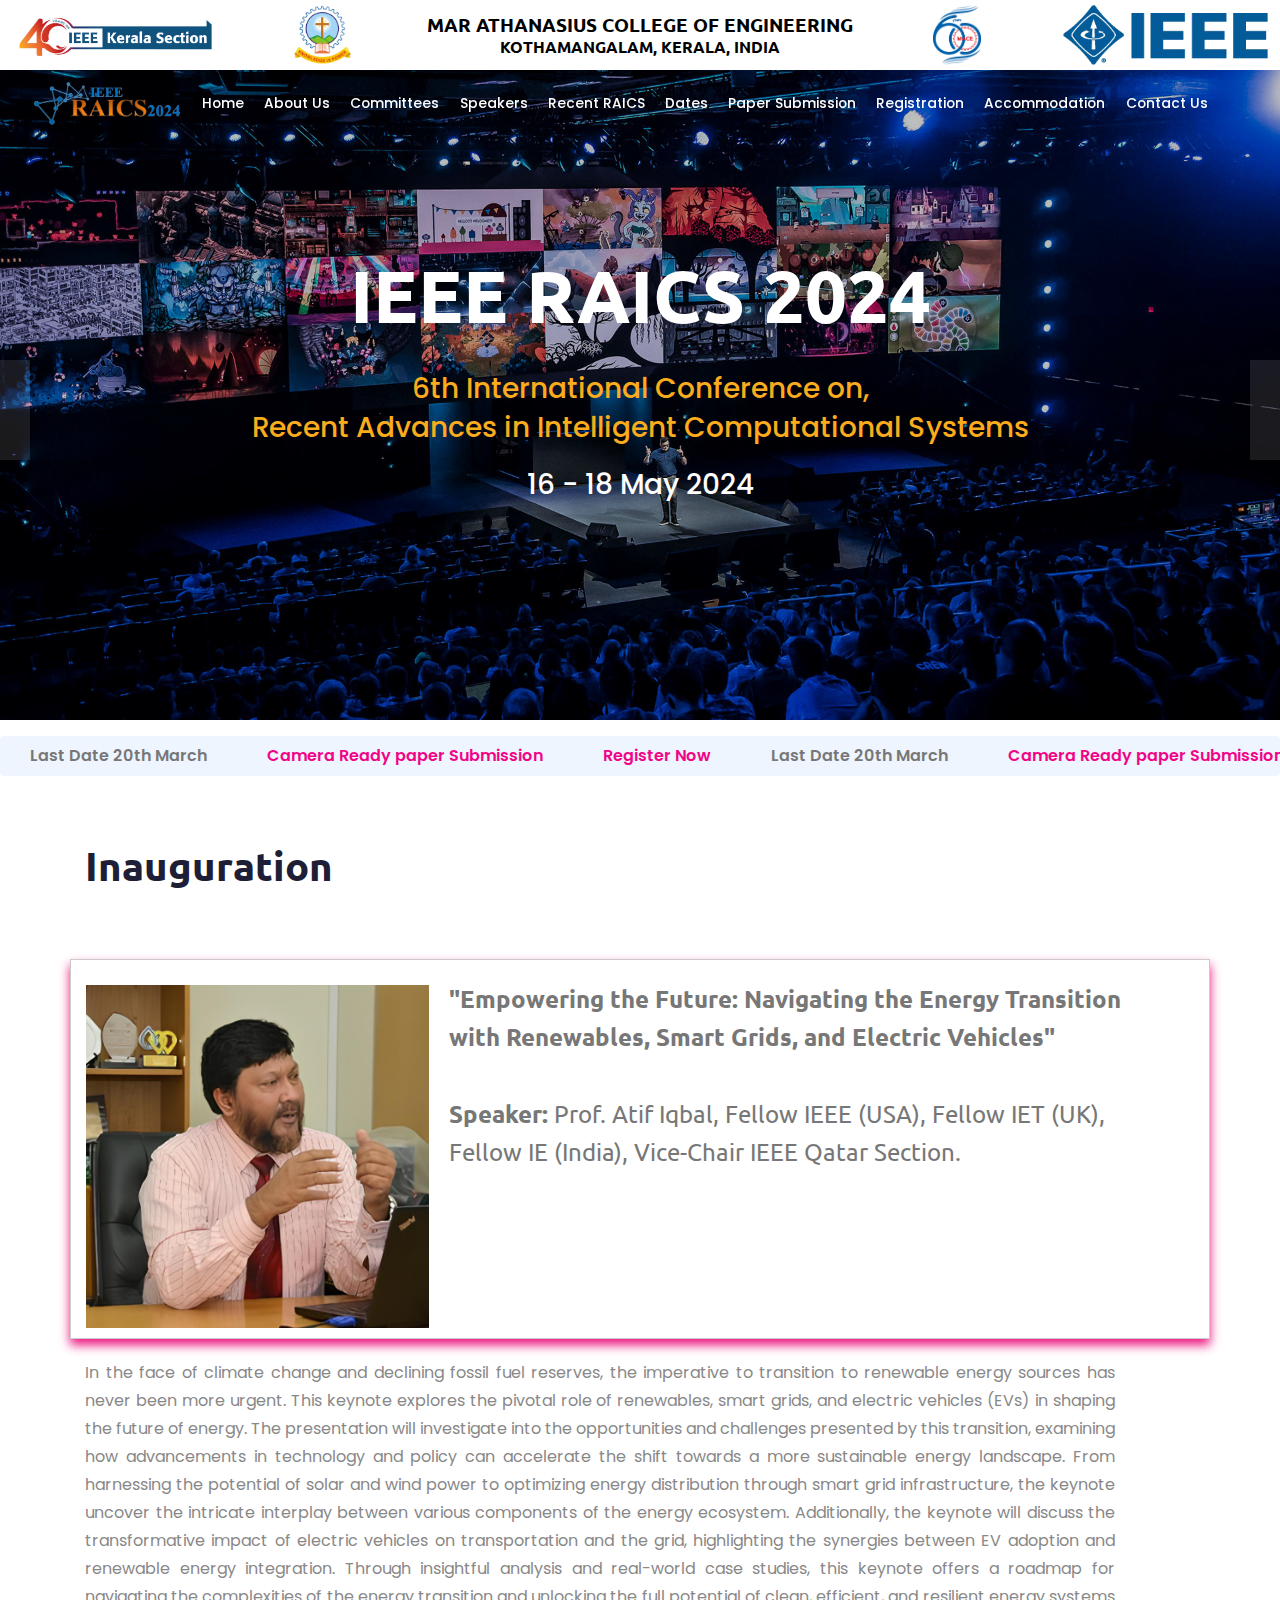
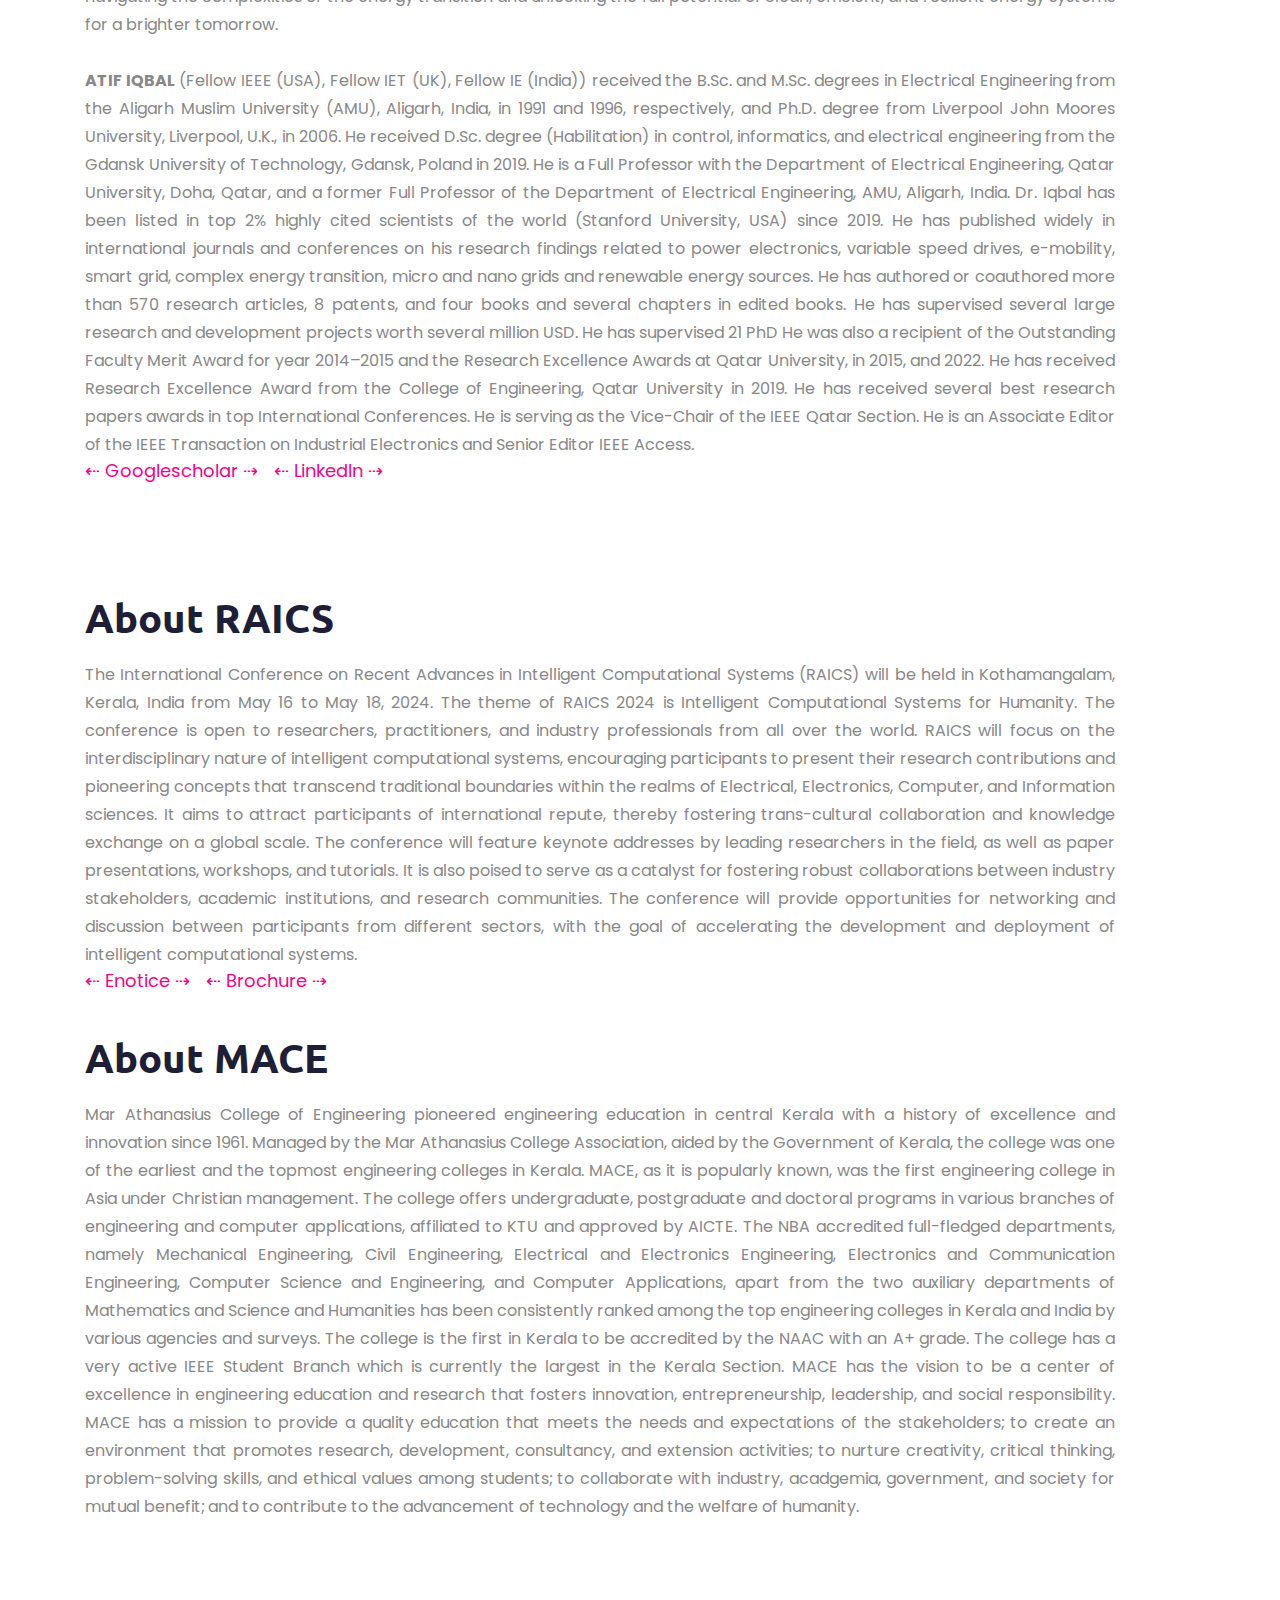
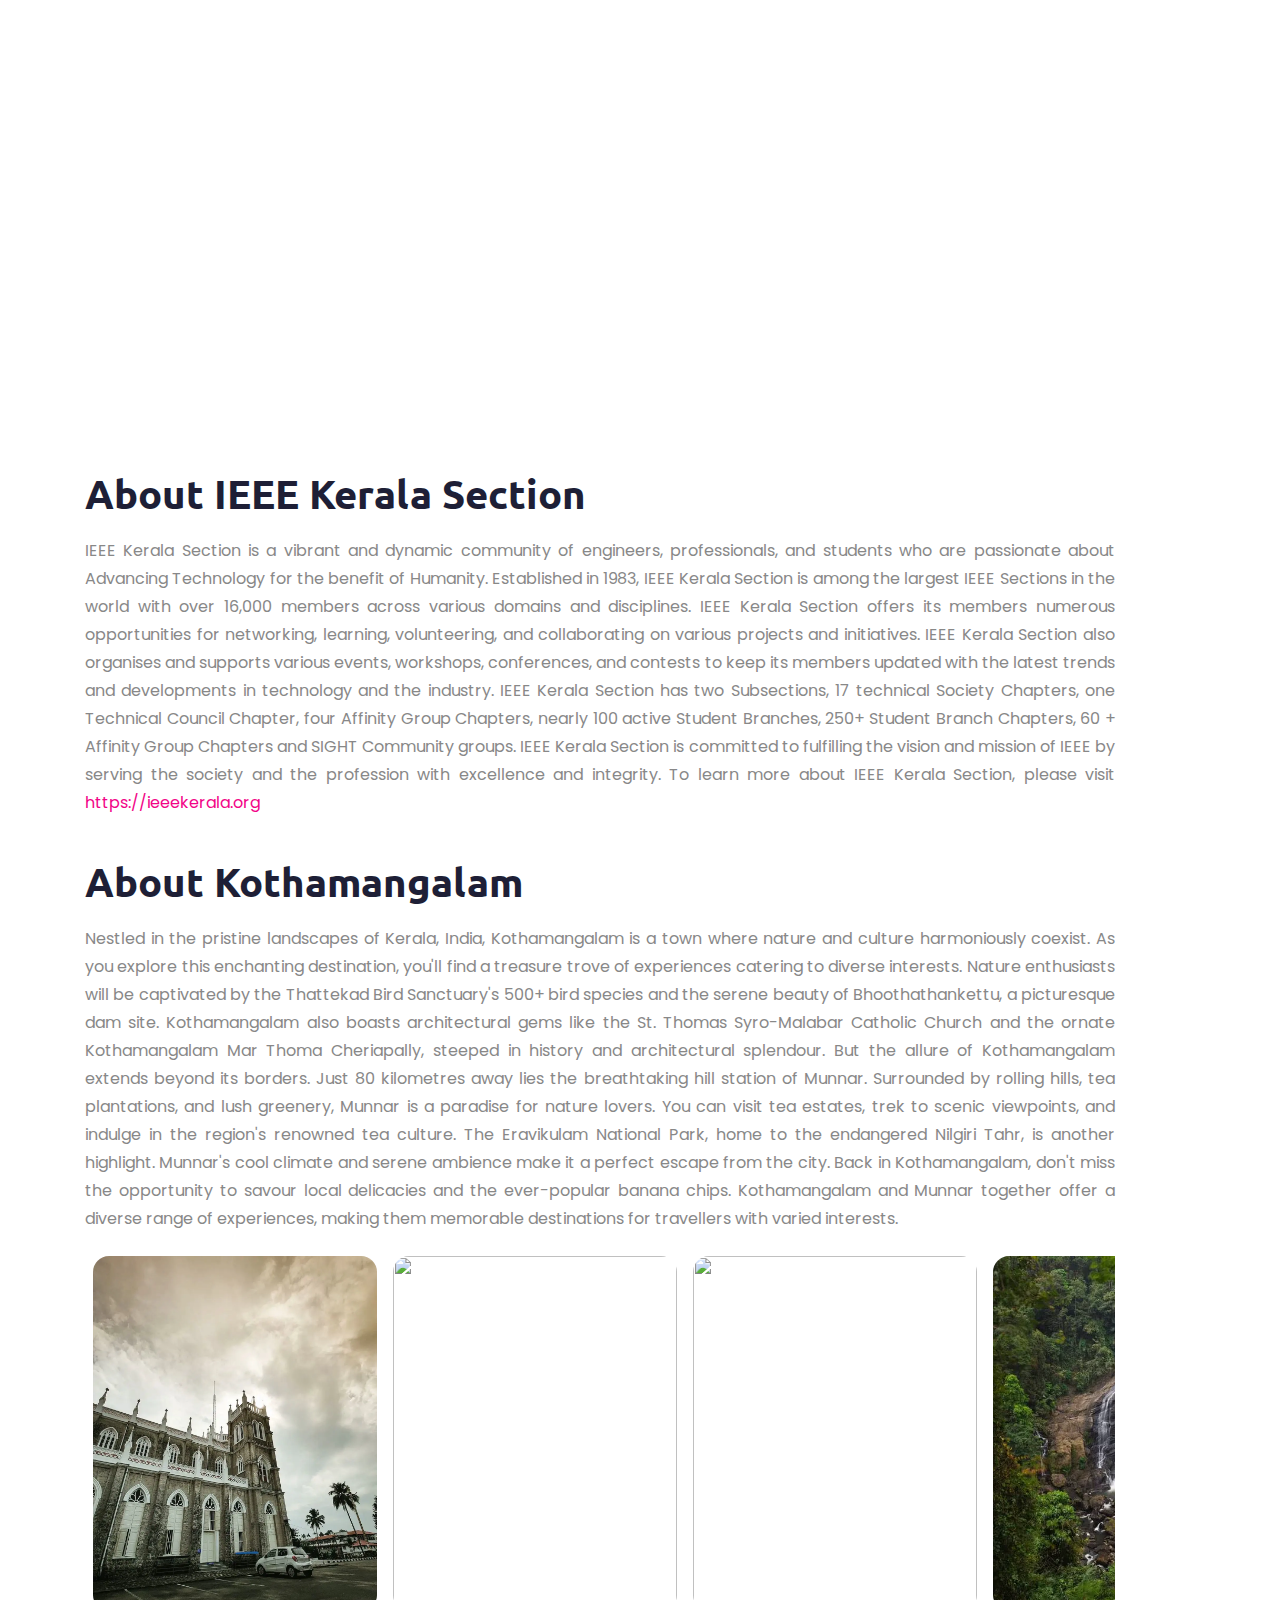
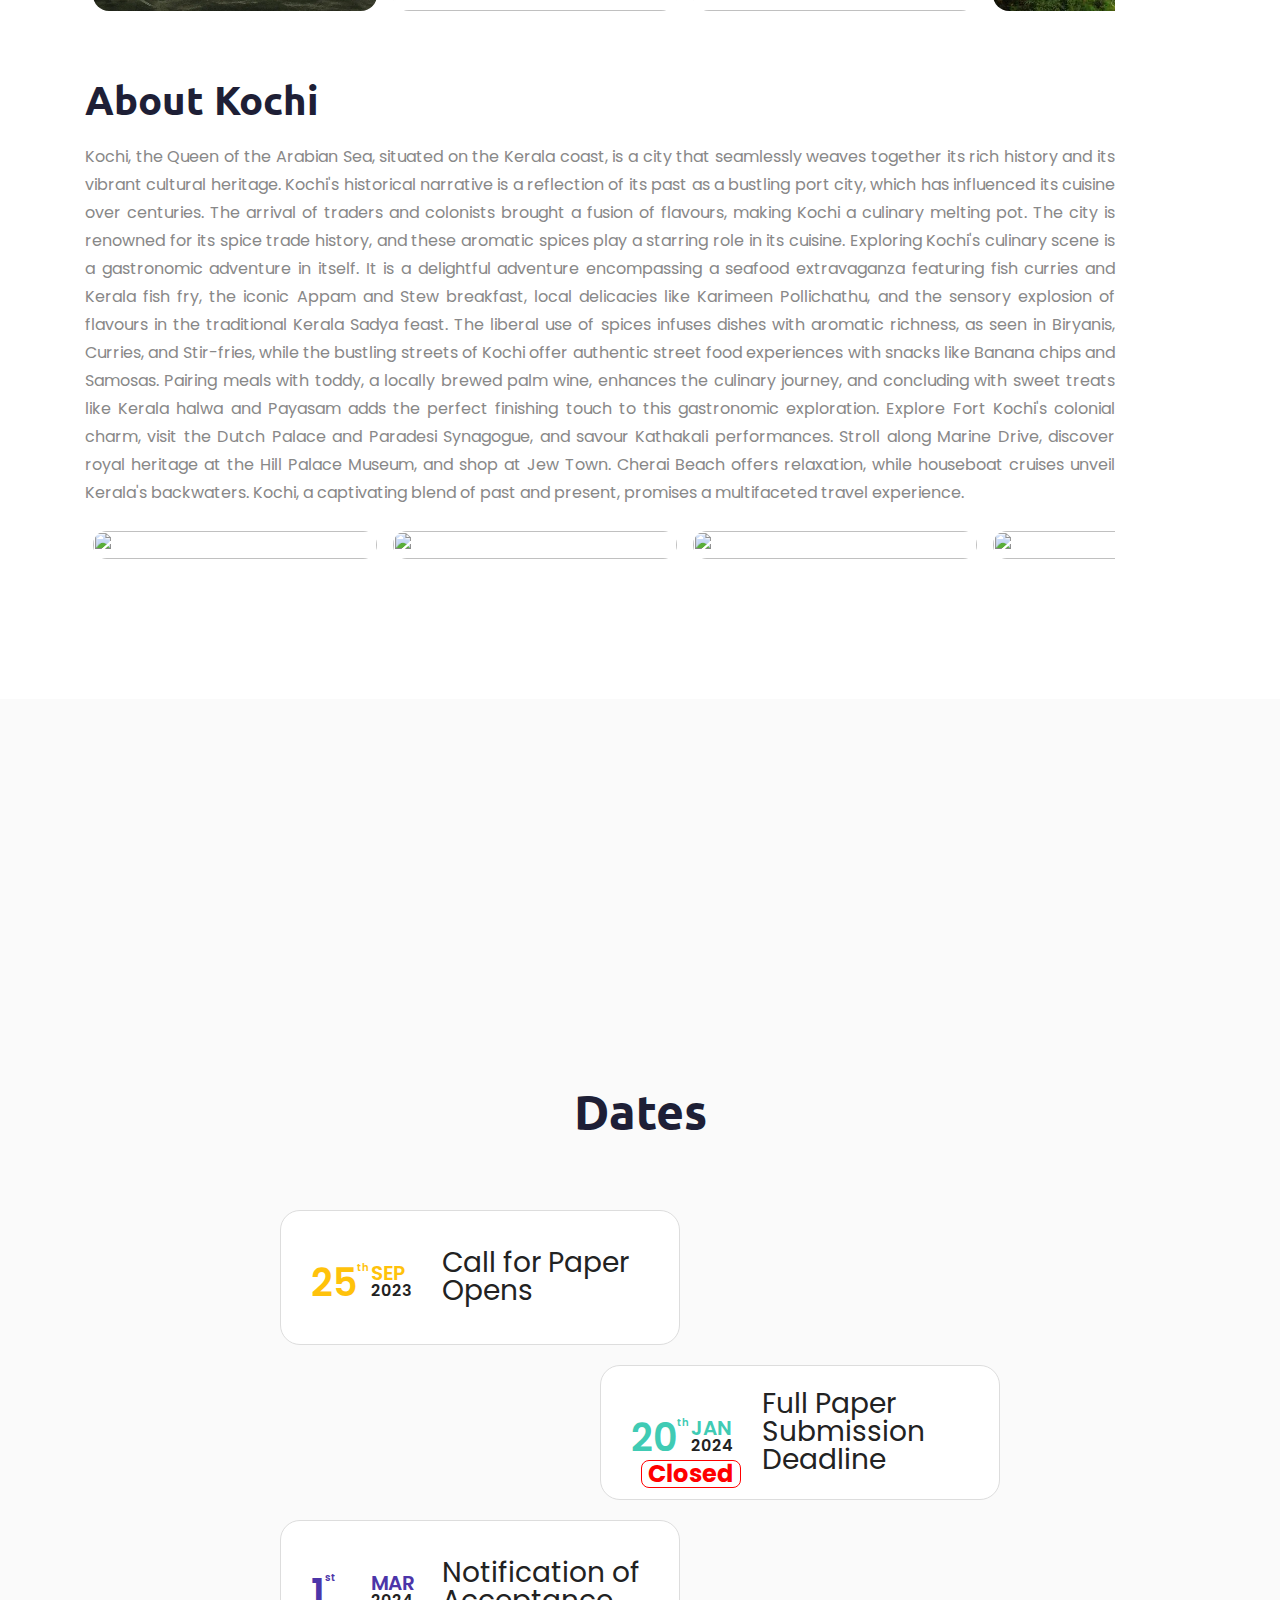
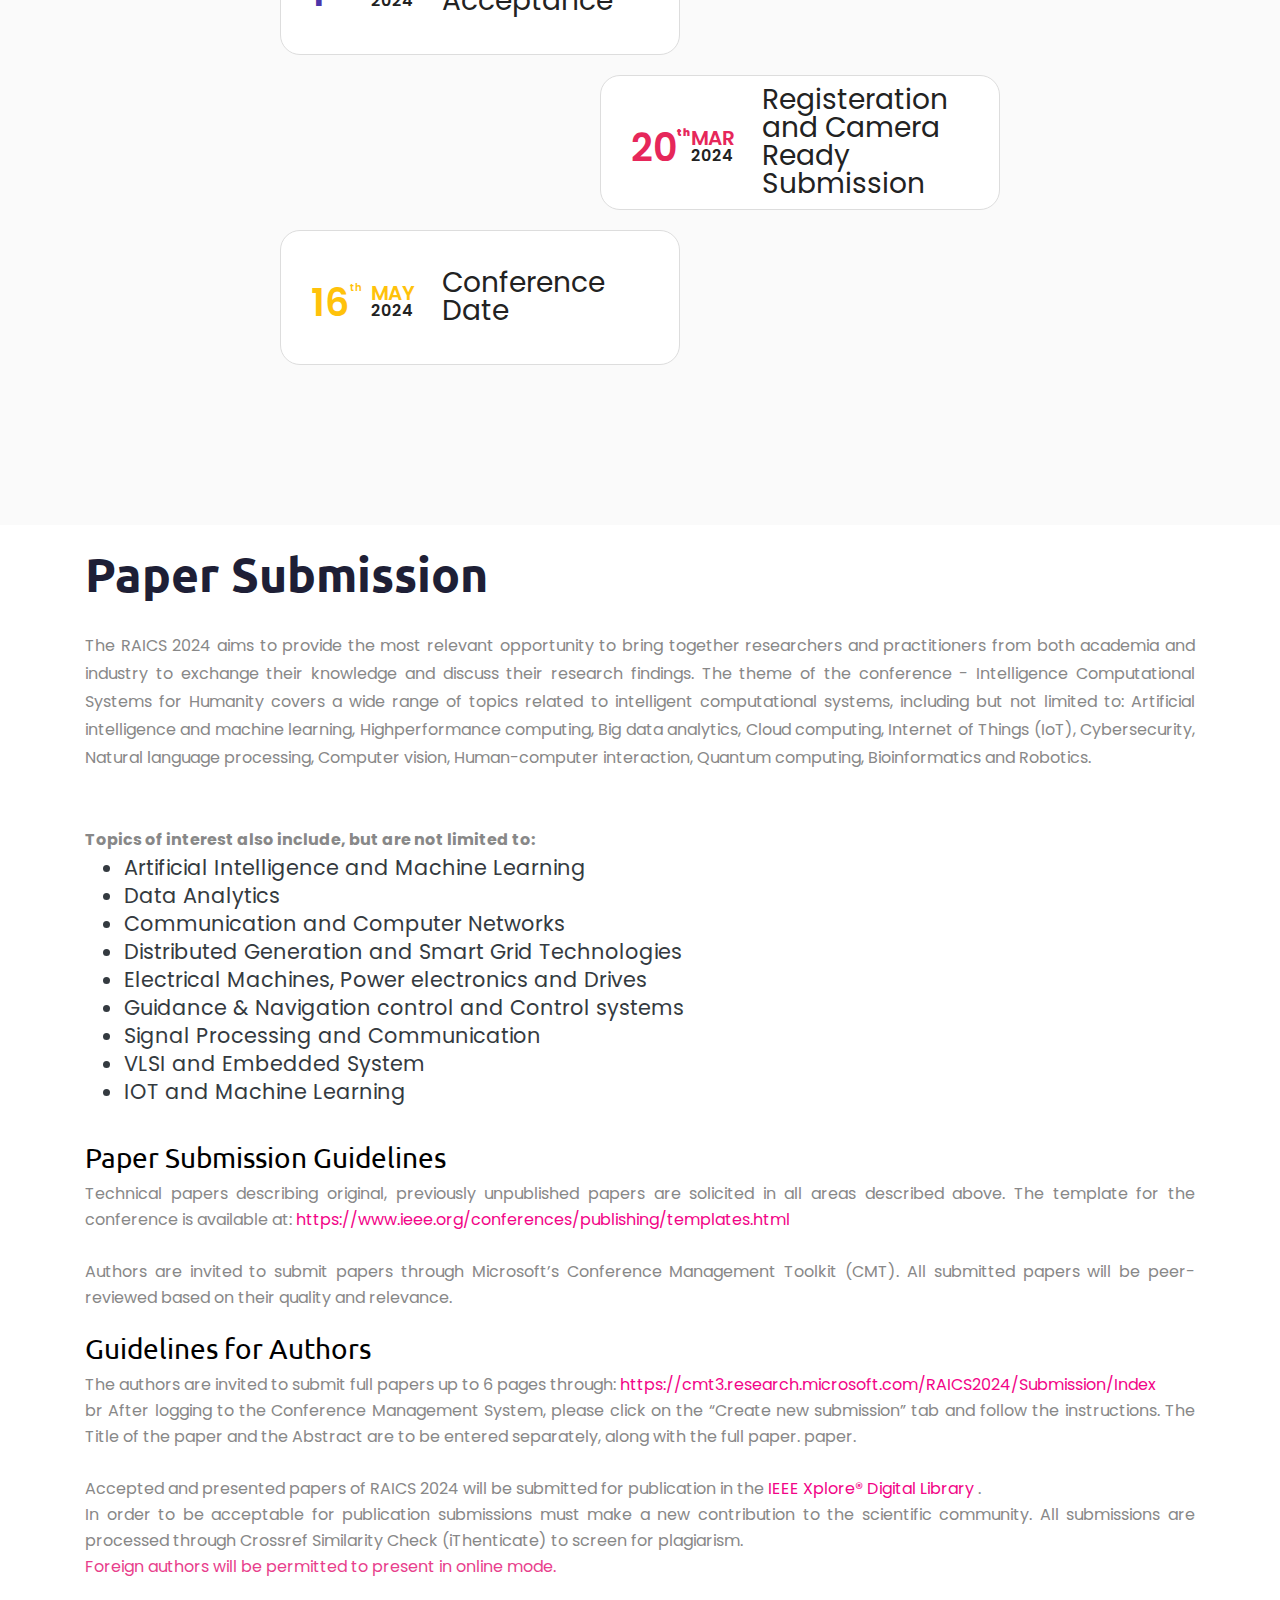
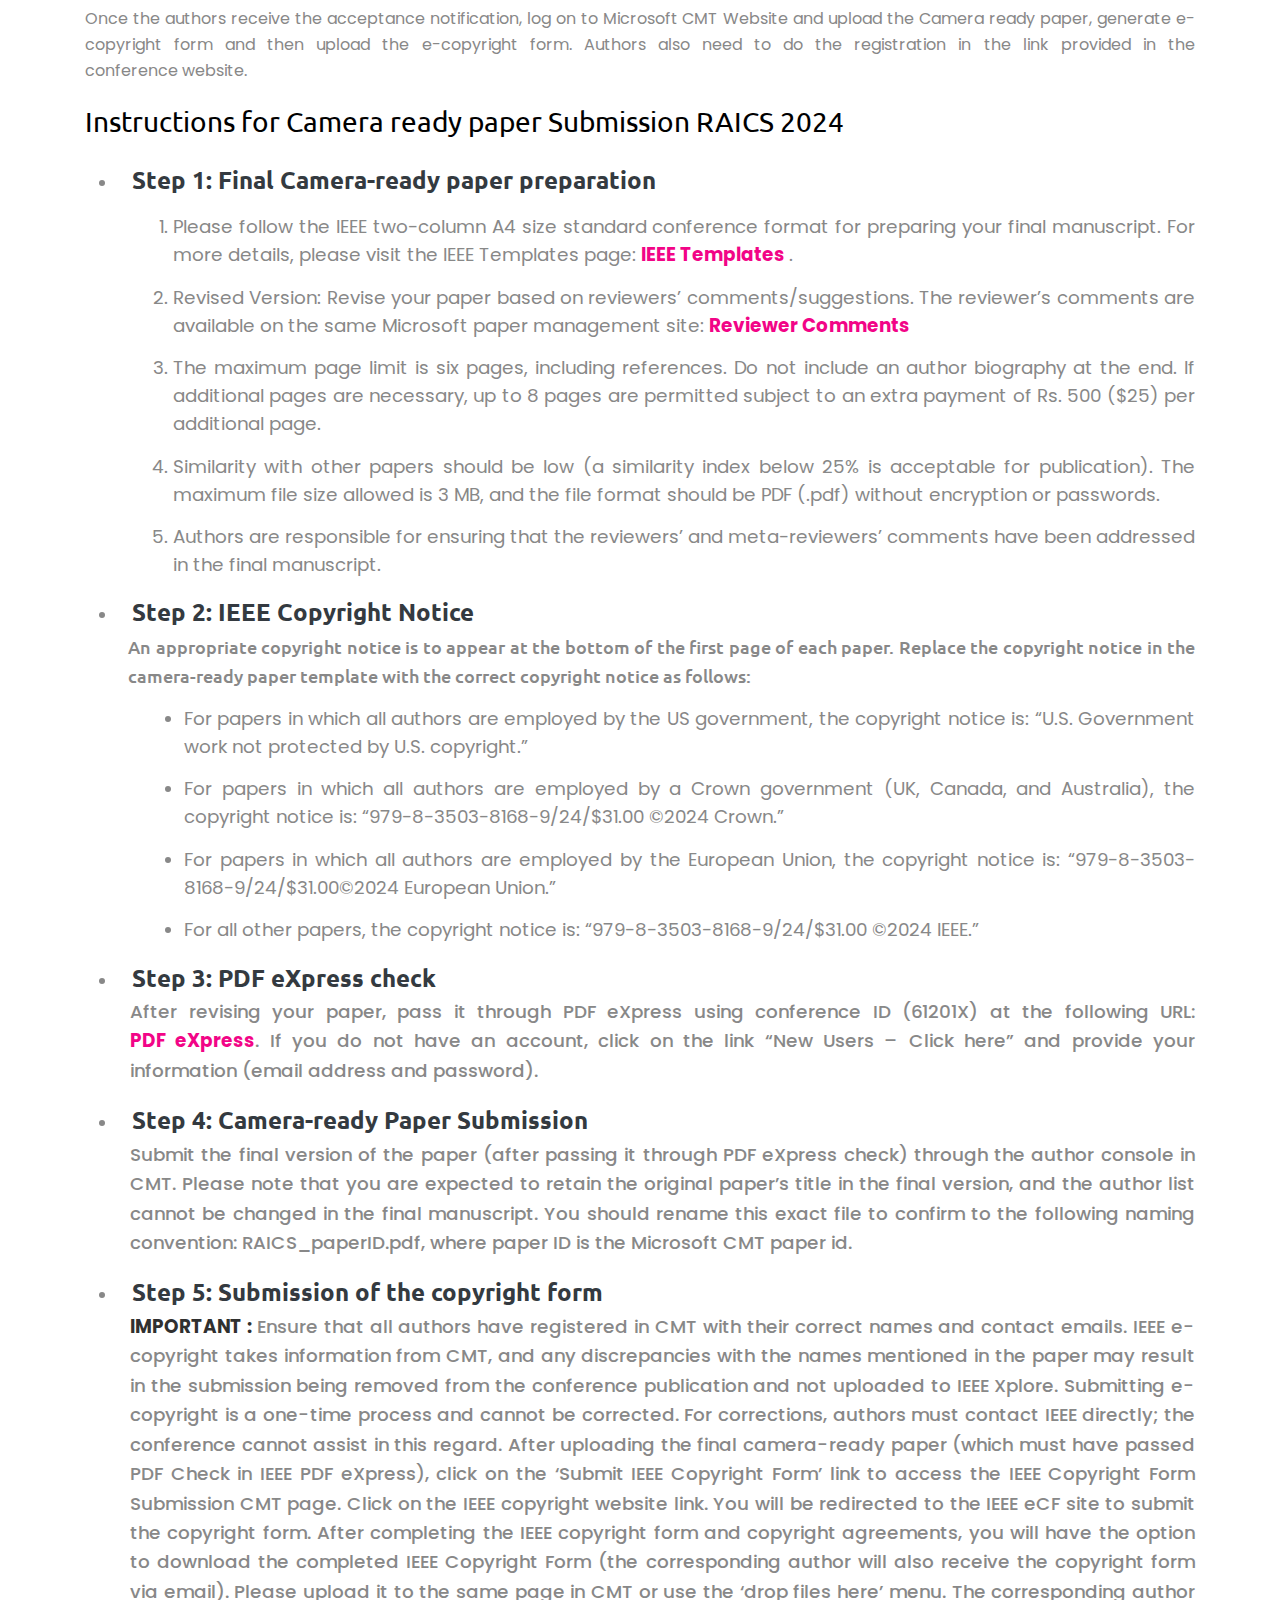
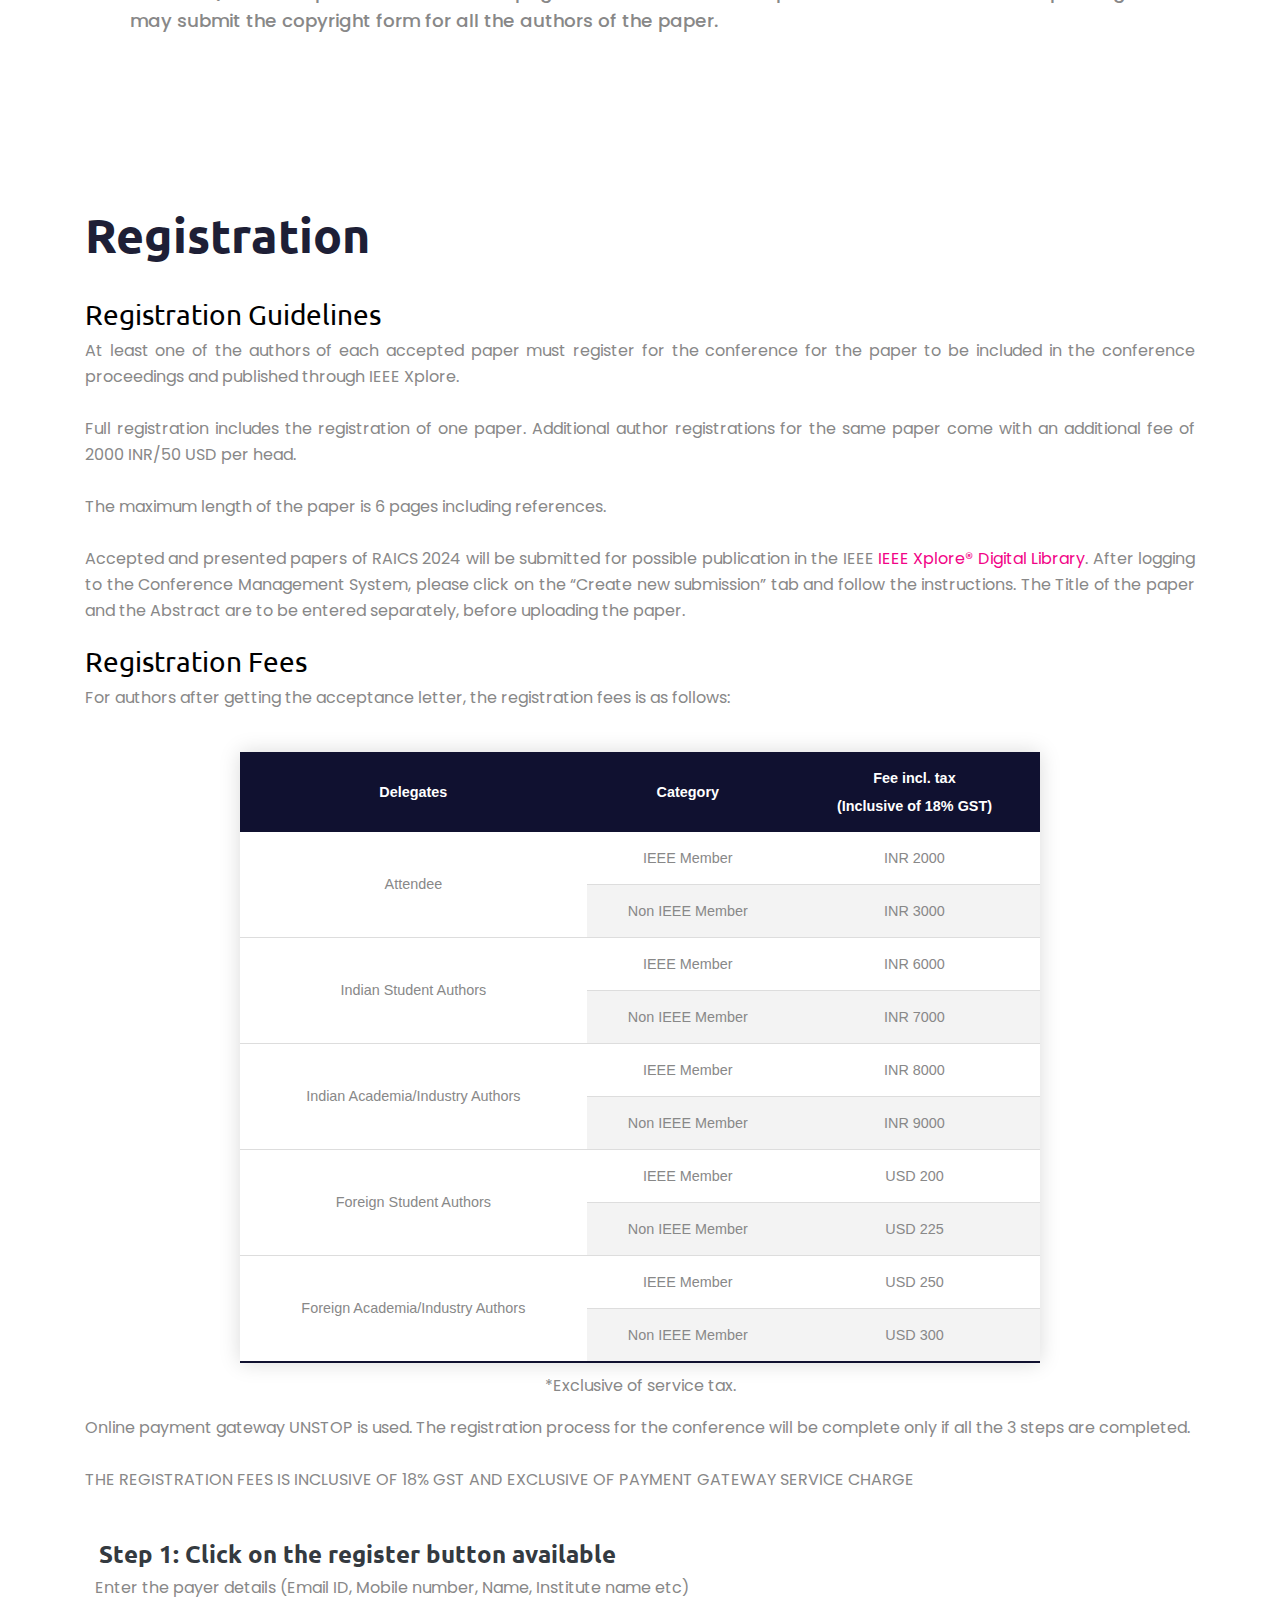
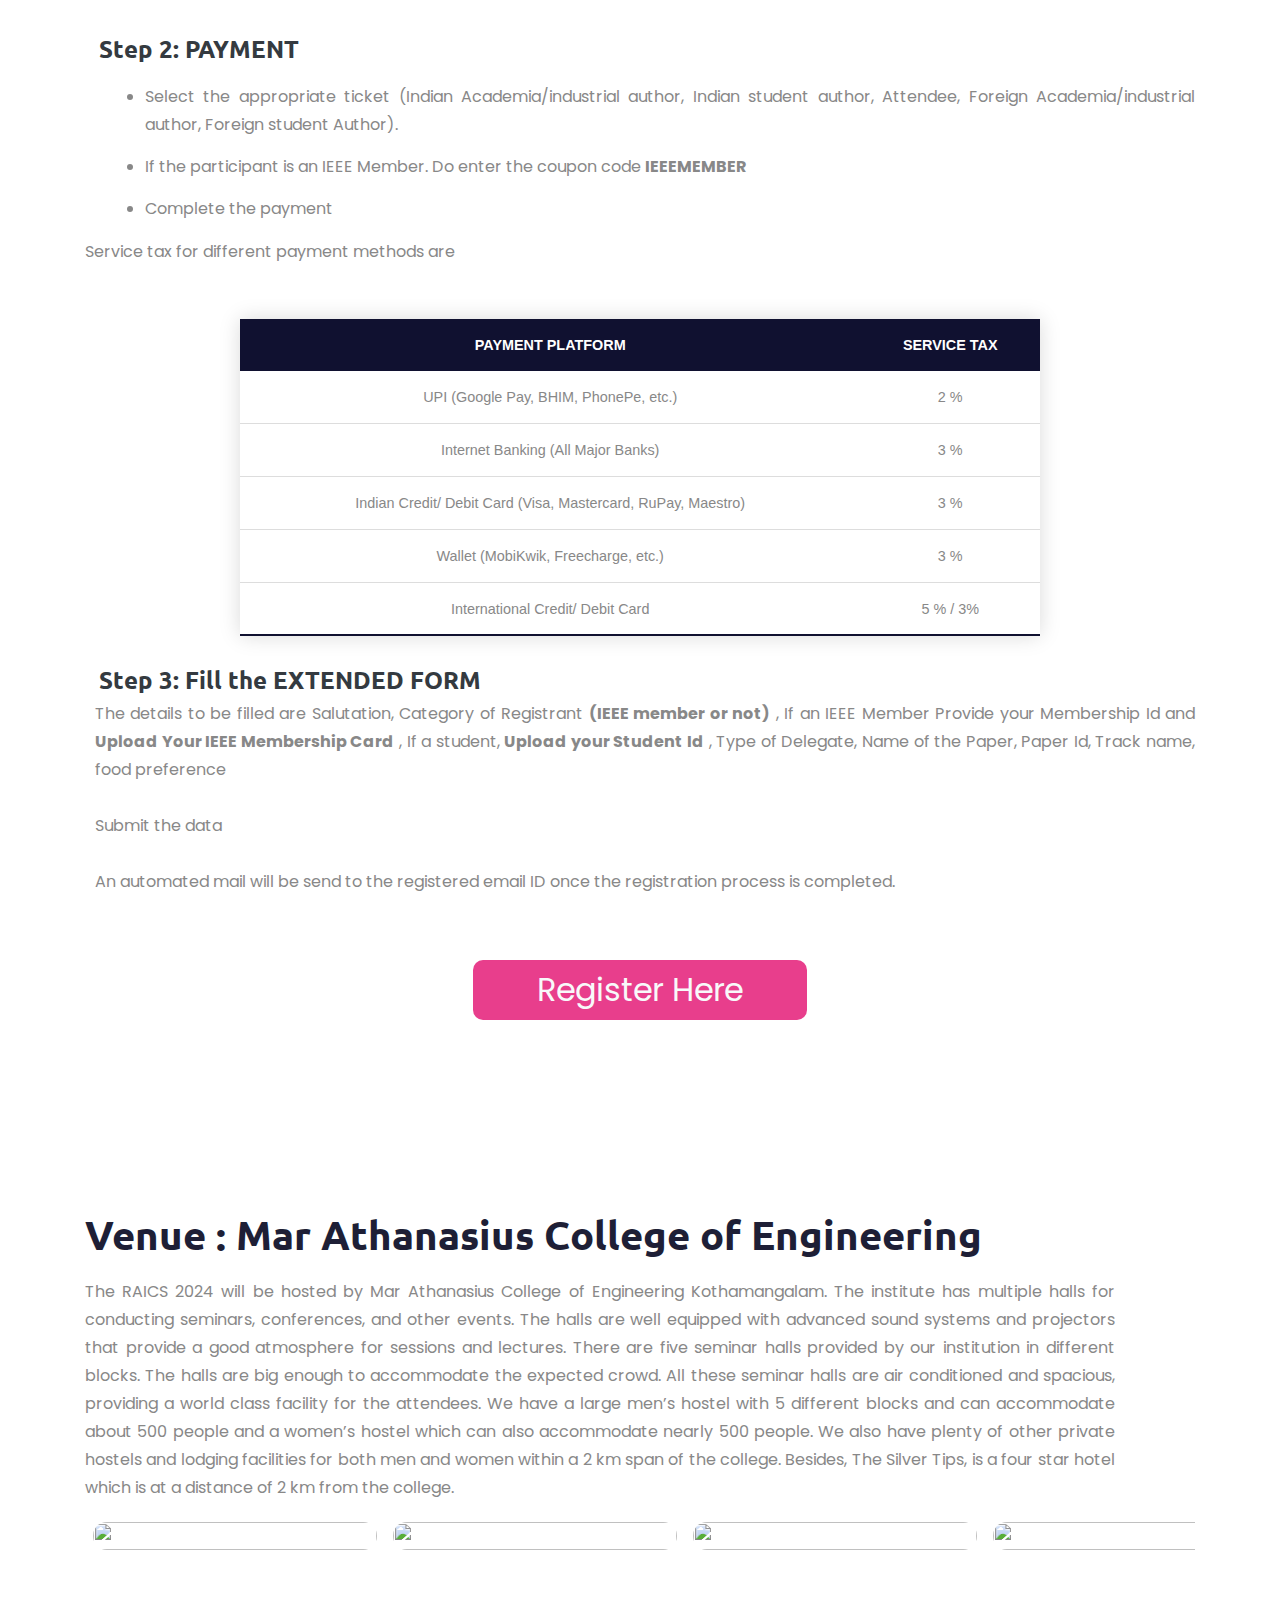
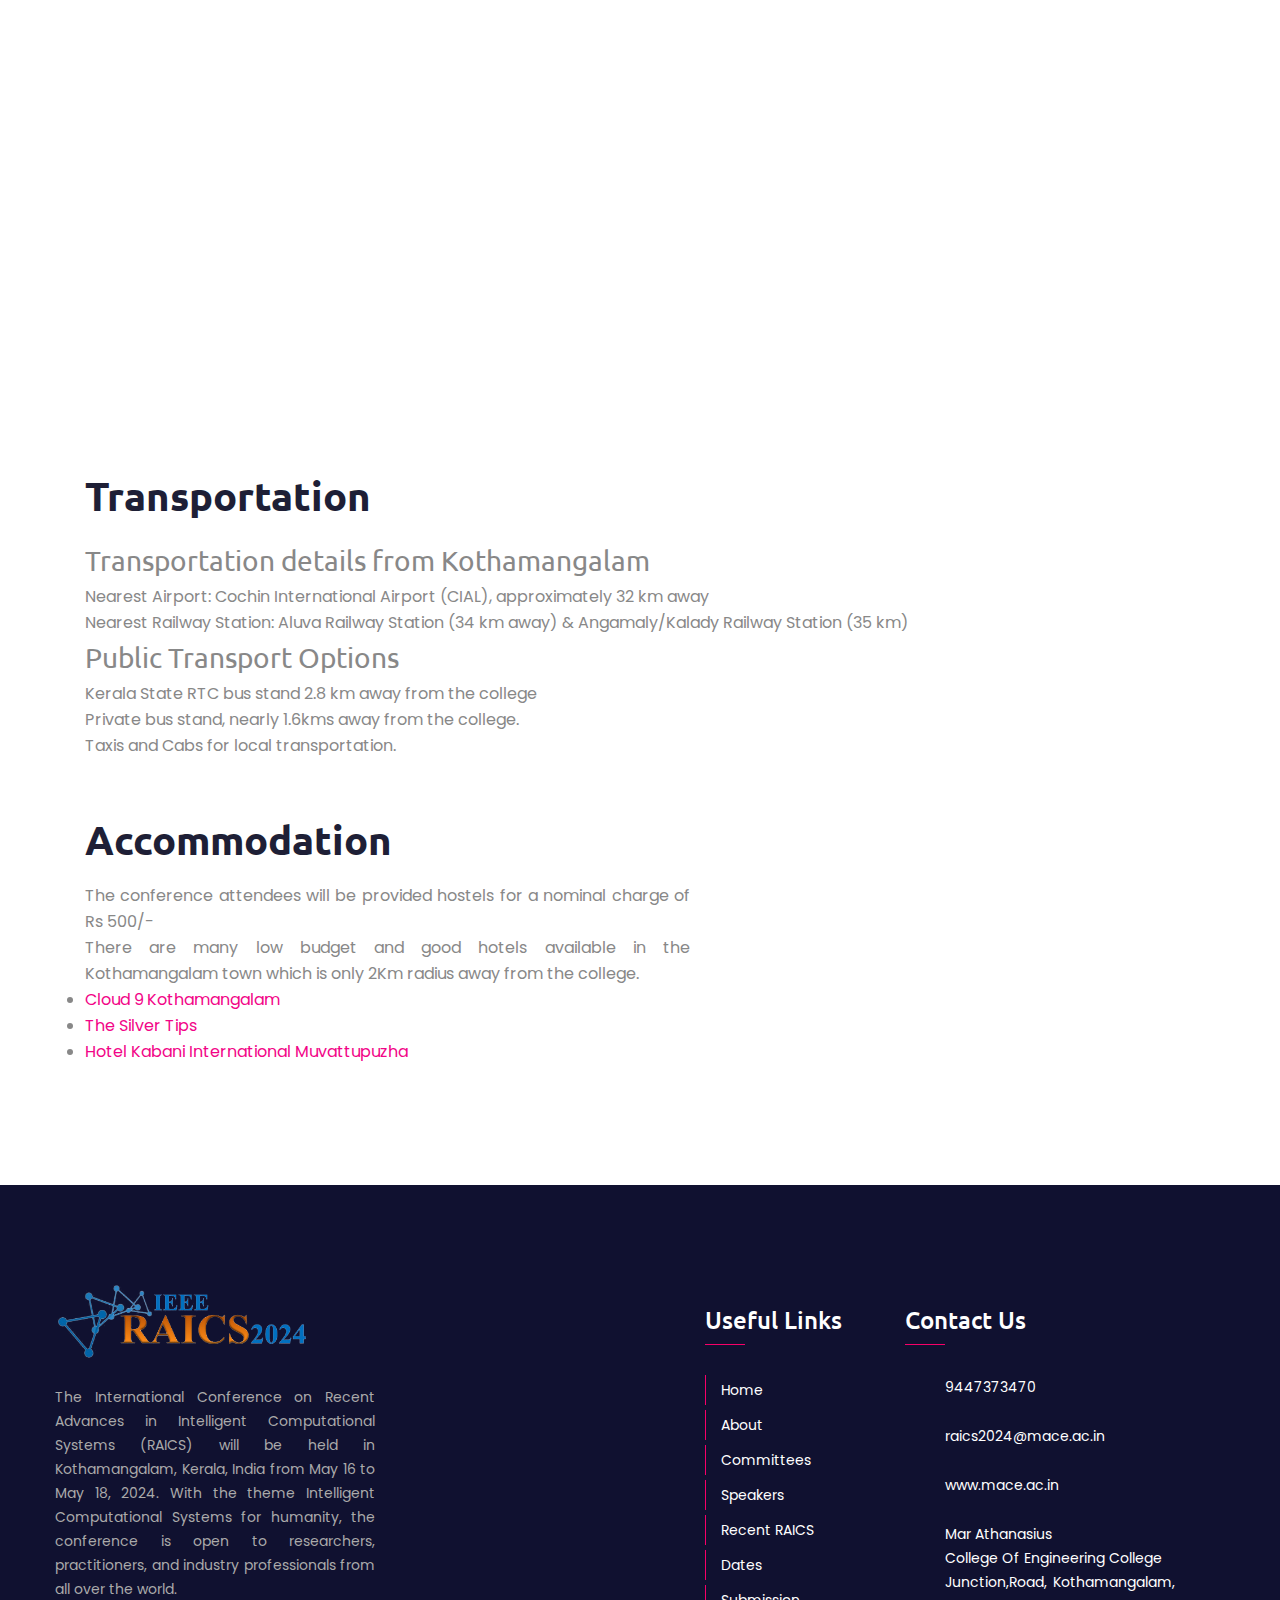
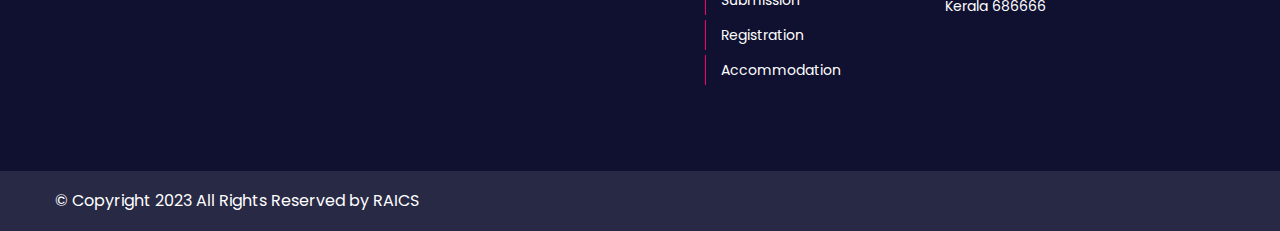
==== index.html @ c36f0f14 "fixed bug with register button not working" ====
<!DOCTYPE html>
<html lang="en">

<head>
    <meta charset="utf-8" />

    <title>RAICS</title>

    <!-- Stylesheets -->

    <link href="css/bootstrap.css" rel="stylesheet" />

    <link href="css/style.css" rel="stylesheet" />

    <link href="css/responsive.css" rel="stylesheet" />

    <!--Color Switcher Mockup-->

    <link href="css/color-switcher-design.css" rel="stylesheet" />

    <link rel="shortcut icon" href="images/apple-touch-icon.png" type="image/x-icon" />

    <link rel="icon" href="images/apple-touch-icon.png" type="image/x-icon" />

    <!-- Responsive -->

    <meta http-equiv="X-UA-Compatible" content="IE=edge" />

    <meta name="viewport" content="width=device-width, initial-scale=1.0, maximum-scale=1.0, user-scalable=0" />

    <!-- SEO -->
    <meta name="description" content="IEEE RAICS : Recent Advances in Intelligent Computational
    Systems 2024 is the annual flagship conference of IEEE Kerala Section" />
    <meta name="keywords" content="ieee, raics, ieee kerala section, mace, conference" />
    <!--[if lt IE 9]><script src="js/respond.js"></script><![endif]-->
</head>

<body>
    <div class="page-wrapper">
        <!-- Preloader -->

        <div class="preloader"></div>

        <!-- Header span -->

        <!-- Main Header-->

        <header class="main-header">
            <div class="main-box">
                <div class="logo-header">
                    <div>
                        <img src="images/TopLogos/IEEE_Kerala.png" alt="" />
                    </div>
                    <div>
                        <img src="images/TopLogos/macelogo.png" alt="" />
                    </div>
                    <h2 class="heading--">
                        <span style="text-wrap: nowrap">
                            MAR ATHANASIUS COLLEGE OF ENGINEERING</span>
                        <br />
                        <span style="font-size: smaller">KOTHAMANGALAM, KERALA, INDIA</span>
                    </h2>
                    <div>
                        <img src="images/TopLogos/60 yrs MACE.png" alt="" />
                    </div>
                    <div>
                        <img src="images/TopLogos/ieee.webp" alt="" />
                    </div>
                </div>
                <div class="auto-container clearfix">
                    <!-- <div class="logo-box">
                            <div class="logo">
                                <a href="index.html" class="mobile"
                                    ><h2
                                        style="
                                            color: #fff;
                                            font-weight: 700;
                                            text-align: center;
                                        "
                                    >
                                        RAICS
                                    </h2></a
                                >
                                <a href="index.html" class="desktop"
                                    ><h2 style="color: #fff; font-weight: 700;font-size: 1.25rem;">
                                        6th International Conference on Recent Advances in Intelligent Computational 
                                    </h2></a
                                > 
                            </div>
                        </div> -->

                    <!--Nav Box-->

                    <div class="nav-outer clearfix">
                        <div class="nav-logo">
                            <img src="images/TopLogos/raicslogo.png" alt="" />
                        </div>
                        <!--Mobile Navigation Toggler-->

                        <div class="mobile-nav-toggler">
                            <span class="icon flaticon-menu"></span>
                        </div>

                        <!-- Main Menu -->

                        <nav class="main-menu navbar-expand-md navbar-light">
                            <div class="navbar-header">
                                <!-- Togg le Button -->

                                <button class="navbar-toggler" type="button" data-toggle="collapse"
                                    data-target="#navbarSupportedContent" aria-controls="navbarSupportedContent"
                                    aria-expanded="false" aria-label="Toggle navigation">
                                    <span class="icon flaticon-menu-button"></span>
                                </button>
                            </div>

                            <div class="collapse navbar-collapse clearfix" id="navbarSupportedContent">
                                <ul class="navigation clearfix">
                                    <li><a href="#">Home </a></li>

                                    <li><a href="#about">About Us</a></li>

                                    <li>
                                        <a href="committee.html">Committees</a>
                                    </li>
                                    <li>
                                        <a href="speakers.html">Speakers</a>
                                    </li>
                                    <li>
                                        <a href="#recent" style="text-wrap: nowrap">Recent RAICS</a>
                                    </li>

                                    <li>
                                        <a href="#dates">Dates</a>
                                    </li>
                                    <!-- <li><a href="#theme">Theme</a></li> -->
                                    <li>
                                        <a href="#submission">Paper Submission</a>
                                    </li>
                                    <li>
                                        <a href="#register">Registration</a>
                                    </li>

                                    <li><a href="#accom">Accommodation</a></li>
                                    <li>
                                        <a href="#footer">Contact Us</a>
                                    </li>
                                    <!-- <li class="current dropdown"><a href="index.html">Home</a>

                                    <ul>

                                        <li><a href="index.html">Home </a></li>

                                        <li><a href="index-2.html">About</a></li>

                                        <li><a href="index-3.html">Venue</a></li>

										<li><a href="index-4.html">Committee</a></li>

                                        <li><a href="index-5.html">Theme</a></li>

                                        <li class="dropdown"><a href="#">Header Styles</a>

                                            <ul>

                                                <li><a href="index.html">Header Style One</a></li>

                                                <li><a href="index-2.html">Header Style Two</a></li>

                                                <li><a href="index-3.html">Header Style Three</a></li>

												<li><a href="index-4.html">Home Page Four</a></li>

												<li><a href="index-5.html">Home Page Five</a></li>

                                            </ul>

                                        </li>

                                    </ul>

                                </li>-->

                                    <!--<li class="dropdown"><a href="about-us.html">About</a>

                                    <ul>

                                        <li><a href="index.html">Home </a></li>

                                        <li><a href="index-2.html">About</a></li>

                                        <li><a href="index-3.html">Venue</a></li>

                                        <li><a href="index-4.html">Committee</a></li>

                                        <li><a href="index-5.html">Theme</a></li>

                                    </ul>

                                </li>

                                <li class="dropdown"><a href="speakers.html">Speakers</a>

                                    <ul>

                                        <li><a href="speakers.html">Speakers</a></li>

                                        <li><a href="speakers-detail.html">Speakers Detail</a></li>

                                    </ul>

                                </li>

                                <li class="dropdown"><a href="schedule.html">Schedule</a>

                                    <ul>

                                        <li><a href="schedule.html">Schedule</a></li>

                                        <li><a href="event-detail.html">Event Detail</a></li>

                                        <li><a href="buy-ticket.html">Buy Ticket</a></li>

                                    </ul>

                                </li>

                                <li class="dropdown"><a href="blog-sidebar.html">Blog</a>

                                    <ul>

                                        <li><a href="blog-sidebar.html">Blog With Sidebar</a></li>

                                        <li><a href="blog-grid.html">Blog Grid</a></li>

                                        <li><a href="blog-single.html">Blog Single</a></li>

                                        <li><a href="error-page.html">404 Error</a></li>

                                    </ul>

                                </li>

                                <li><a href="contact.html">Contact</a></li> -->
                                </ul>
                            </div>
                        </nav>

                        <!-- Main Menu End-->

                        <!-- Outer box 

                    <div class="outer-box">-->

                        <!--Search Box

                        <div class="search-box-outer">

                            <div class="search-box-btn"><span class="flaticon-search"></span></div>

                        </div>-->

                        <!-- Button Box 

                        <div class="btn-box">

                            <a href="buy-ticket.html" class="theme-btn btn-style-one"><span class="btn-title">Get Tickets</span></a>

                        </div>

                    </div>-->
                    </div>
                </div>
            </div>

            <!-- Mobile Menu  -->

            <div class="mobile-menu">
                <div class="menu-backdrop"></div>

                <div class="close-btn">
                    <span class="icon flaticon-cancel-1"></span>
                </div>

                <!--Here Menu Will Come Automatically Via Javascript / Same Menu as in Header-->

                <nav class="menu-box">
                    <div class="nav-logo">
                        <a href="index.html">
                            <h2 style="color: #000; font-weight: 700">
                                RAICS
                            </h2>
                        </a>
                    </div>

                    <ul class="navigation clearfix">
                        <!--Keep This Empty / Menu will come through Javascript-->
                    </ul>
                </nav>
            </div>
            <!-- End Mobile Menu -->
        </header>

        <!--End Main Header -->

        <!-- Banner Section -->

        <section class="banner-section">
            <div class="banner-carousel owl-carousel owl-theme">
                <!-- Slide Item -->

                <div class="slide-item" style="background-image: url(images/Banner/2.jpg)">
                    <div class="auto-container">
                        <div class="content-box">
                            <!--<span class="title">January 20, 2023</span>-->

                            <h2>IEEE RAICS 2024</h2>
                            <span class="title" style="line-height: 2.2ch">
                                6th International Conference on,<br />Recent
                                Advances in Intelligent Computational
                                Systems
                            </span>
                            <span class="title" style="color: white">16 - 18 May 2024</span>

                            <!--<ul class="info-list">

                            <li><span class="icon fa fa-chair"></span> 5000 Seats</li>

                            <li><span class="icon fa fa-user-alt"></span> 12 SPEAKERS</li>

                            <li><span class="icon fa fa-map-marker-alt"></span> Palo, California</li>

                        </ul>-->

                            <!-- <div class="btn-box">
                                    <a
                                        href="#register"
                                        class="theme-btn btn-style-two"
                                        ><span class="btn-title"
                                            >Register Now</span
                                        ></a
                                    >
                                </div> -->
                        </div>
                    </div>
                </div>

                <!-- Slide Item -->

                <div class="slide-item" style="
                            background-image: url(images/Banner/college.webp);
                        ">
                    <div class="auto-container">
                        <div class="content-box right-bottom">
                            <!--<span class="title">January 20, 2023</span>-->
                            <span class="title" style="margin: 0">
                                Jointly organized by
                            </span>
                            <h2 style="">
                                IEEE Kerala Section and Mar Athanasius College of Engineering, Kothamangalam
                            </h2>
                            <!-- <span class="title" style="margin: 0;"">
                                    CO-Sponsored By
                                </span>
                                <h2>IEEE Kerala</h2> -->

                            <!--<ul class="info-list">

                            <li><span class="icon fa fa-chair"></span> 5000 Seats</li>

                            <li><span class="icon fa fa-user-alt"></span> 12 SPEAKERS</li>

                            <li><span class="icon fa fa-map-marker-alt"></span> Palo, California</li>

                        </ul>-->

                            <!-- <div class="btn-box">
                                    <a
                                        href="#register"
                                        class="theme-btn btn-style-two"
                                        ><span class="btn-title"
                                            >Register Now</span
                                        ></a
                                    >
                                </div> -->
                        </div>
                    </div>
                </div>

                <div class="slide-item" style="
                            background-image: url(images/Banner/ieeeKerala.webp);
                        ">
                    <div class="auto-container">
                        <div class="content-box left-bottom">
                            <!--<span class="title">January 20, 2023</span>-->
                            <span class="title" style="margin: 0">
                                Flagship conference of
                            </span>
                            <h2 style="">IEEE Kerala Section</h2>
                            <!-- <span class="title" style="margin: 0;"">
                                    CO-Sponsored By
                                </span>
                                <h2>IEEE Kerala</h2> -->

                            <!--<ul class="info-list">

                            <li><span class="icon fa fa-chair"></span> 5000 Seats</li>

                            <li><span class="icon fa fa-user-alt"></span> 12 SPEAKERS</li>

                            <li><span class="icon fa fa-map-marker-alt"></span> Palo, California</li>

                        </ul>-->

                            <!-- <div class="btn-box">
                                    <a
                                        href="#register"
                                        class="theme-btn btn-style-two"
                                        ><span class="btn-title"
                                            >Register Now</span
                                        ></a
                                    >
                                </div> -->
                        </div>
                    </div>
                </div>
            </div>
        </section>
        <!--End Banner Section -->

        <!-- Coming Soon 

    <section class="coming-soon-section">

        <div class="auto-container">

            <div class="outer-box">

                <div class="time-counter"><div class="time-countdown clearfix" data-countdown="12/31/2023"></div></div>

            </div>

        </div>

    </section>-->

        <!-- End Coming Soon -->

        <!-- About Section -->

        <section id="about" class="about-section">
            <div class="anim-icons full-width">
                <span class="icon icon-circle-blue wow fadeIn"></span>

                <span class="icon icon-dots wow fadeInleft"></span>

                <span class="icon icon-circle-1 wow zoomIn"></span>
            </div>

            <div class="scrolling-text-container">
                <div class="scrolling-text-inner" style="--marquee-speed: 17s; --direction:scroll-right" role="marquee">
                    <div class="scrolling-text">
                        <div class="scrolling-text-item">Last Date 20th March</div>
                        <div class="scrolling-text-item"><a
                                href="https://cmt3.research.microsoft.com/RAICS2024/Submission/Index"
                                target="_blank">Camera Ready paper Submission</a></div>
                        <div class="scrolling-text-item"><a
                                href="https://unstop.com/p/international-conference-on-recent-advances-in-intelligent-computational-systems-mar-athanasius-college-of-engineering-916915"
                                target="_blank">Register Now</a></div>
                        <!-- Add More Items Here -->
                    </div>
                    <div class="scrolling-text">
                        <div class="scrolling-text-item">Last Date 20th March</div>
                        <div class="scrolling-text-item"><a
                                href="https://cmt3.research.microsoft.com/RAICS2024/Submission/Index"
                                target="_blank">Camera Ready paper Submission</a></div>
                        <div class="scrolling-text-item"><a
                                href="https://unstop.com/p/international-conference-on-recent-advances-in-intelligent-computational-systems-mar-athanasius-college-of-engineering-916915"
                                target="_blank">Register Now</a></div>

                        <!-- Add More Items Here -->
                    </div>
                    <div class="scrolling-text">
                        <div class="scrolling-text-item">Last Date 20th March</div>
                        <div class="scrolling-text-item"><a
                                href="https://cmt3.research.microsoft.com/RAICS2024/Submission/Index"
                                target="_blank">Camera Ready paper Submission</a></div>
                        <div class="scrolling-text-item"><a
                                href="https://unstop.com/p/international-conference-on-recent-advances-in-intelligent-computational-systems-mar-athanasius-college-of-engineering-916915"
                                target="_blank">Register Now</a></div>
                        <!-- Add More Items Here -->
                    </div>
                    <div class="scrolling-text">
                        <div class="scrolling-text-item">Last Date 20th March</div>
                        <div class="scrolling-text-item"><a
                                href="https://cmt3.research.microsoft.com/RAICS2024/Submission/Index"
                                target="_blank">Camera Ready paper Submission</a></div>
                        <div class="scrolling-text-item"><a
                                href="https://unstop.com/p/international-conference-on-recent-advances-in-intelligent-computational-systems-mar-athanasius-college-of-engineering-916915"
                                target="_blank">Register Now</a></div>
                        <!-- Add More Items Here -->
                    </div>
                </div>
            </div>
            <section id="section-container">
                <div class="auto-container">
                    <div class="row">
                        <div class="content-column col-lg-12 col-md-12 col-sm-12">
                            <div class="inner-column">
                                <div class="sec-title" id="inag">

                                    <h2>Inauguration</h2>
                                </div>
                            </div>
                        </div>
                    </div>
                </div>
                <div class="container">
                    <div class="image-container">
                        <img src="images/atif.jpeg" alt="Image">
                    </div>
                    <div class="content-container">
                        <h2><b>"Empowering the Future: Navigating the Energy Transition with Renewables, Smart Grids,
                                and Electric Vehicles"</b><br></br>
                            <b>Speaker:</b> Prof. Atif Iqbal, Fellow IEEE (USA), Fellow IET (UK), Fellow IE (India),
                            Vice-Chair IEEE Qatar Section.
                        </h2>

                    </div>
                </div>
            </section>
            <div class="auto-container">
                <div class="row">
                    <div class="content-column col-lg-12 col-md-12 col-sm-12">
                        <div class="inner-column">
                            <div class="sec-title">


                                <div class="text">
                                    In the face of climate change and declining fossil fuel reserves, the imperative to
                                    transition to renewable energy sources has never been more urgent.
                                    This keynote explores the pivotal role of renewables, smart grids, and electric
                                    vehicles (EVs) in shaping the future of energy.
                                    The presentation will investigate into the opportunities and challenges presented by
                                    this transition, examining how advancements in technology and policy can accelerate
                                    the shift towards a more sustainable energy landscape.
                                    From harnessing the potential of solar and wind power to optimizing energy
                                    distribution through smart grid infrastructure, the keynote uncover the intricate
                                    interplay between various components of the energy ecosystem.
                                    Additionally, the keynote will discuss the transformative impact of electric
                                    vehicles on transportation and the grid, highlighting the synergies between EV
                                    adoption and renewable energy integration.
                                    Through insightful analysis and real-world case studies, this keynote offers a
                                    roadmap for navigating the complexities of the energy transition and unlocking the
                                    full potential of clean, efficient, and resilient energy systems for a brighter
                                    tomorrow.
                                    <br><br />
                                    <b>ATIF IQBAL</b> (Fellow IEEE (USA), Fellow IET (UK), Fellow IE (India)) received
                                    the B.Sc. and M.Sc. degrees in Electrical Engineering from the Aligarh Muslim
                                    University (AMU), Aligarh, India, in 1991 and 1996, respectively, and Ph.D. degree
                                    from Liverpool John Moores University, Liverpool, U.K., in 2006.
                                    He received D.Sc. degree (Habilitation) in control, informatics, and electrical
                                    engineering from the Gdansk University of Technology, Gdansk, Poland in 2019.
                                    He is a Full Professor with the Department of Electrical Engineering, Qatar
                                    University, Doha, Qatar, and a former Full Professor of the Department of Electrical
                                    Engineering, AMU, Aligarh, India.
                                    Dr. Iqbal has been listed in top 2% highly cited scientists of the world (Stanford
                                    University, USA) since 2019. He has published widely in international journals and
                                    conferences on his research findings related to power electronics, variable speed
                                    drives, e-mobility, smart grid, complex energy transition, micro and nano grids and
                                    renewable energy sources.
                                    He has authored or coauthored more than 570 research articles, 8 patents, and four
                                    books and several chapters in edited books. He has supervised several large research
                                    and development projects worth several million USD.
                                    He has supervised 21 PhD He was also a recipient of the Outstanding Faculty Merit
                                    Award for year 2014–2015 and the Research Excellence Awards at Qatar University, in
                                    2015, and 2022. He has received Research Excellence Award from the College of
                                    Engineering, Qatar University in 2019.
                                    He has received several best research papers awards in top International
                                    Conferences.
                                    He is serving as the Vice-Chair of the IEEE Qatar Section. He is an Associate Editor
                                    of the IEEE Transaction on Industrial Electronics and Senior Editor IEEE Access.
                                </div>
                                <div class="home_index_wrapper" style="display: flex; gap: 0.5rem">
                                    <a href="https://scholar.google.com/citations?user=c1OAqn0AAAAJ&hl=en"
                                        style="font-size: large" target="_blank">&#8672;
                                        Googlescholar &#8674;</a><br />
                                    <a href="https://www.linkedin.com/in/atif-iqbal-3a2a15110/" style="font-size: large"
                                        target="_blank" loading="lazy">&#8672; LinkedIn &#8674;</a><br />
                                </div>
                            </div>
                        </div>
                    </div>
                </div>
            </div>
            <div class="auto-container">
                <div class="row">
                    <!-- Content Column -->

                    <div class="content-column col-lg-12 col-md-12 col-sm-12">
                        <div class="inner-column">
                            <div class="sec-title">
                                <!-- <span class="title">About Us</span> -->

                                <h2>About RAICS</h2>
                                <div class="text">
                                    The International Conference on Recent
                                    Advances in Intelligent Computational
                                    Systems (RAICS) will be held in
                                    Kothamangalam, Kerala, India from May 16
                                    to May 18, 2024. The theme of RAICS 2024 is
                                    Intelligent Computational Systems for
                                    Humanity. The conference is open to
                                    researchers, practitioners, and industry
                                    professionals from all over the world.
                                    RAICS will focus on the
                                    interdisciplinary nature of intelligent
                                    computational systems, encouraging
                                    participants to present their research
                                    contributions and pioneering concepts
                                    that transcend traditional boundaries
                                    within the realms of Electrical,
                                    Electronics, Computer, and Information
                                    sciences. It aims to attract
                                    participants of international repute,
                                    thereby fostering trans-cultural
                                    collaboration and knowledge exchange on
                                    a global scale. The conference will
                                    feature keynote addresses by leading
                                    researchers in the field, as well as
                                    paper presentations, workshops, and
                                    tutorials. It is also poised to serve as a
                                    catalyst for fostering robust
                                    collaborations between industry
                                    stakeholders, academic institutions, and
                                    research communities. The conference
                                    will provide opportunities for
                                    networking and discussion between
                                    participants from different sectors,
                                    with the goal of accelerating the
                                    development and deployment of
                                    intelligent computational systems.
                                </div>
                                <div class="home__index__wrapper" style="display: flex; gap: 0.5rem">
                                    <a href="./images/Link/Poster.png" style="font-size: large" target="_blank">&#8672;
                                        Enotice &#8674;</a><br />
                                    <a href="./images/RAICS Brochure.pdf" style="font-size: large" target="_blank"
                                        loading="lazy">&#8672; Brochure &#8674;</a><br />
                                </div>
                                <h2>About MACE</h2>
                                <div class="text">
                                    Mar Athanasius College of Engineering
                                    pioneered engineering education in
                                    central Kerala with a history of
                                    excellence and innovation since 1961.
                                    Managed by the Mar Athanasius College
                                    Association, aided by the Government of
                                    Kerala, the college was one of the
                                    earliest and the topmost engineering
                                    colleges in Kerala. MACE, as it is
                                    popularly known, was the first
                                    engineering college in Asia under
                                    Christian management. The college offers
                                    undergraduate, postgraduate and doctoral
                                    programs in various branches of
                                    engineering and computer applications,
                                    affiliated to KTU and approved by AICTE.
                                    The NBA accredited full-fledged
                                    departments, namely Mechanical
                                    Engineering, Civil Engineering,
                                    Electrical and Electronics Engineering,
                                    Electronics and Communication
                                    Engineering, Computer Science and
                                    Engineering, and Computer Applications,
                                    apart from the two auxiliary departments
                                    of Mathematics and Science and
                                    Humanities has been consistently ranked
                                    among the top engineering colleges in
                                    Kerala and India by various agencies and
                                    surveys. The college is the first in
                                    Kerala to be accredited by the NAAC with
                                    an A+ grade. The college has a very
                                    active IEEE Student Branch which is
                                    currently the largest in the Kerala
                                    Section. MACE has the vision to be a
                                    center of excellence in engineering
                                    education and research that fosters
                                    innovation, entrepreneurship,
                                    leadership, and social responsibility.
                                    MACE has a mission to provide a quality
                                    education that meets the needs and
                                    expectations of the stakeholders; to
                                    create an environment that promotes
                                    research, development, consultancy, and
                                    extension activities; to nurture
                                    creativity, critical thinking,
                                    problem-solving skills, and ethical
                                    values among students; to collaborate
                                    with industry, acadgemia, government,
                                    and society for mutual benefit; and to
                                    contribute to the advancement of
                                    technology and the welfare of humanity.
                                </div>

                                <iframe width="100%" height="500"
                                    src="https://www.youtube.com/embed/jDaWHL3jtIQ?si=Z2RVuJ9lRcgB9ISX"
                                    title="YouTube video player" frameborder="0"
                                    allow="accelerometer; autoplay; clipboard-write; encrypted-media; gyroscope; picture-in-picture; web-share"
                                    allowfullscreen></iframe><br />

                                <h2>About IEEE Kerala Section</h2>
                                <div class="text">
                                    IEEE Kerala Section is a vibrant and
                                    dynamic community of engineers,
                                    professionals, and students who are
                                    passionate about Advancing Technology
                                    for the benefit of Humanity. Established
                                    in 1983, IEEE Kerala Section is among the
                                    largest IEEE Sections in the world with
                                    over 16,000 members across various
                                    domains and disciplines. IEEE Kerala
                                    Section offers its members numerous
                                    opportunities for networking, learning,
                                    volunteering, and collaborating on
                                    various projects and initiatives. IEEE
                                    Kerala Section also organises and
                                    supports various events, workshops,
                                    conferences, and contests to keep its
                                    members updated with the latest trends
                                    and developments in technology and the
                                    industry. IEEE Kerala Section has two
                                    Subsections, 17 technical Society
                                    Chapters, one Technical Council Chapter,
                                    four Affinity Group Chapters, nearly 100
                                    active Student Branches, 250+ Student
                                    Branch Chapters, 60 + Affinity Group
                                    Chapters and SIGHT Community groups.
                                    IEEE Kerala Section is committed to
                                    fulfilling the vision and mission of
                                    IEEE by serving the society and the
                                    profession with excellence and
                                    integrity. To learn more about IEEE
                                    Kerala Section, please visit
                                    <a href="https://ieeekerala.org" target="_blank" rel="noopener noreferrer">
                                        https://ieeekerala.org
                                    </a>
                                </div>

                                <h2>About Kothamangalam</h2>
                                <div class="text">
                                    Nestled in the pristine landscapes of
                                    Kerala, India, Kothamangalam is a town
                                    where nature and culture harmoniously
                                    coexist. As you explore this enchanting
                                    destination, you'll find a treasure
                                    trove of experiences catering to diverse
                                    interests. Nature enthusiasts will be
                                    captivated by the Thattekad Bird
                                    Sanctuary's 500+ bird species and the
                                    serene beauty of Bhoothathankettu, a
                                    picturesque dam site. Kothamangalam also
                                    boasts architectural gems like the St.
                                    Thomas Syro-Malabar Catholic Church and
                                    the ornate Kothamangalam Mar Thoma
                                    Cheriapally, steeped in history and
                                    architectural splendour. But the allure
                                    of Kothamangalam extends beyond its
                                    borders. Just 80 kilometres away lies
                                    the breathtaking hill station of Munnar.
                                    Surrounded by rolling hills, tea
                                    plantations, and lush greenery, Munnar
                                    is a paradise for nature lovers. You can
                                    visit tea estates, trek to scenic
                                    viewpoints, and indulge in the region's
                                    renowned tea culture. The Eravikulam
                                    National Park, home to the endangered
                                    Nilgiri Tahr, is another highlight.
                                    Munnar's cool climate and serene
                                    ambience make it a perfect escape from
                                    the city. Back in Kothamangalam, don't
                                    miss the opportunity to savour local
                                    delicacies and the ever-popular banana
                                    chips. Kothamangalam and Munnar together
                                    offer a diverse range of experiences,
                                    making them memorable destinations for
                                    travellers with varied interests.
                                </div>
                                <br />
                                <div class="marquee">
                                    <div class="marquee-content">
                                        <div class="marquee-item">
                                            <img src="./images/Marquee/Kothamangalam/koth1.webp" alt=""
                                                draggable="false" />
                                        </div>
                                        <div class="marquee-item">
                                            <img src="./images/Marquee/Kothamangalam/koth2.webp" alt=""
                                                draggable="false" />
                                        </div>
                                        <div class="marquee-item">
                                            <img src="./images/Marquee/Kothamangalam/koth3.webp" alt=""
                                                draggable="false" />
                                        </div>
                                        <div class="marquee-item">
                                            <img src="./images/Marquee/Kothamangalam/koth4.webp" alt=""
                                                draggable="false" />
                                        </div>
                                        <!-- duplicates -->
                                        <div class="marquee-item">
                                            <img src="./images/Marquee/Kothamangalam/koth1.webp" alt=""
                                                draggable="false" />
                                        </div>
                                        <div class="marquee-item">
                                            <img src="./images/Marquee/Kothamangalam/koth2.webp" alt=""
                                                draggable="false" />
                                        </div>
                                        <div class="marquee-item">
                                            <img src="./images/Marquee/Kothamangalam/koth3.webp" alt=""
                                                draggable="false" />
                                        </div>
                                        <div class="marquee-item">
                                            <img src="./images/Marquee/Kothamangalam/koth4.webp" alt=""
                                                draggable="false" />
                                        </div>
                                    </div>
                                </div>
                                <br />
                                <h2>About Kochi</h2>
                                <div class="text">
                                    Kochi, the Queen of the Arabian Sea,
                                    situated on the Kerala coast, is a city that seamlessly weaves
                                    together its rich history and its vibrant
                                    cultural heritage. Kochi's historical narrative is
                                    a reflection of its past as a bustling
                                    port city, which has influenced its
                                    cuisine over centuries. The arrival of
                                    traders and colonists brought a fusion
                                    of flavours, making Kochi a culinary
                                    melting pot. The city is renowned for
                                    its spice trade history, and these
                                    aromatic spices play a starring role in
                                    its cuisine. Exploring Kochi's culinary scene is a gastronomic adventure in
                                    itself. It is a delightful adventure encompassing a seafood extravaganza
                                    featuring fish curries and Kerala fish fry, the iconic Appam and Stew breakfast,
                                    local delicacies like Karimeen Pollichathu, and the sensory explosion of
                                    flavours in the traditional Kerala Sadya feast. The liberal use of spices
                                    infuses dishes with aromatic richness, as seen in Biryanis, Curries, and
                                    Stir-fries, while the bustling streets of Kochi offer authentic street food
                                    experiences with snacks like Banana chips and Samosas. Pairing meals with toddy,
                                    a locally brewed palm wine, enhances the culinary journey, and concluding with
                                    sweet treats like Kerala halwa and Payasam adds the perfect finishing touch to
                                    this gastronomic exploration. Explore Fort Kochi's
                                    colonial charm, visit the Dutch Palace
                                    and Paradesi Synagogue, and savour
                                    Kathakali performances. Stroll along
                                    Marine Drive, discover royal heritage at
                                    the Hill Palace Museum, and shop at Jew
                                    Town. Cherai Beach offers relaxation,
                                    while houseboat cruises unveil Kerala's
                                    backwaters. Kochi, a captivating blend
                                    of past and present, promises a
                                    multifaceted travel experience.

                                </div>
                                <br />
                                <div class="marquee">
                                    <div class="marquee-content">
                                        <div class="marquee-item">
                                            <img src="./images/Marquee/Kochi/koc1.jpg" alt="" draggable="false" />
                                        </div>
                                        <div class="marquee-item">
                                            <img src="./images/Marquee/Kochi/koc2.jpg" alt="" draggable="false" />
                                        </div>
                                        <div class="marquee-item">
                                            <img src="./images/Marquee/Kochi/koc3.jpg" alt="" draggable="false" />
                                        </div>
                                        <div class="marquee-item">
                                            <img src="./images/Marquee/Kochi/koc4.jpg" alt="" draggable="false" />
                                        </div>
                                        <!-- duplicates -->
                                        <div class="marquee-item">
                                            <img src="./images/Marquee/Kochi/koc1.jpg" alt="" draggable="false" />
                                        </div>
                                        <div class="marquee-item">
                                            <img src="./images/Marquee/Kochi/koc2.jpg" alt="" draggable="false" />
                                        </div>
                                        <div class="marquee-item">
                                            <img src="./images/Marquee/Kochi/koc3.jpg" alt="" draggable="false" />
                                        </div>
                                        <div class="marquee-item">
                                            <img src="./images/Marquee/Kochi/koc4.jpg" alt="" draggable="false" />
                                        </div>
                                    </div>
                                </div>
                            </div>

                            <!--<ul class="list-style-one">

                            <li>Multiple Announcements during the event.</li>

                            <li>Logo & company details on the WordCamp.</li>

                            <li>Dedicated blog post thanking each Gold.</li>

                            <li>Acknowledgment and opening and closing.</li>

                        </ul>

                        <div class="btn-box"><a href="contact.html" class="theme-btn btn-style-three"><span class="btn-title">Register Now</span></a></div>-->
                        </div>
                    </div>

                    <!-- Image Column 

                <div class="image-column col-lg-6 col-md-12 col-sm-12">

                    <div class="image-box">

                        <figure class="image wow fadeIn"><img src="images/about-img-1.jpg" alt></figure>

                    </div>

                </div>-->
                </div>
            </div>
        </section>

        <!--End About Section -->

        <!-- About Section -->

        <!--End About Section -->

        <!-- Speakers Section  -->

        <!-- 
            <section class="speakers-section" id="speakers">
                <div class="auto-container">
                    <div class="sec-title light text-center">
                        <span class="title">Speakers</span>

                        <h2>Coming Soon....</h2>
                    </div>

                        <div class="row">
                        <div class="speaker-block col-lg-3 col-md-6 col-sm-12">
                            <div class="inner-box">
                                <div class="image-box">
                                    <figure class="image">
                                        <a href="speakers-detail.html"
                                            ><img
                                                src="images/speaker-1.jpg"
                                                alt
                                        /></a>
                                    </figure>
                                </div>

                                <div class="info-box">
                                    <div class="inner">
                                        <h4 class="name">
                                            <a href="speakers-detail.html"
                                                >Dale Marke</a
                                            >
                                        </h4>

                                        <span class="designation"
                                            >Event Manager</span
                                        >

                                        <ul
                                            class="social-links social-icon-colored"
                                        >
                                            <li>
                                                <a href="#"
                                                    ><i
                                                        class="fab fa-facebook-f"
                                                    ></i
                                                ></a>
                                            </li>

                                            <li>
                                                <a href="#"
                                                    ><i
                                                        class="fab fa-twitter"
                                                    ></i
                                                ></a>
                                            </li>

                                            <li>
                                                <a href="#"
                                                    ><i
                                                        class="fab fa-pinterest"
                                                    ></i
                                                ></a>
                                            </li>

                                            <li>
                                                <a href="#"
                                                    ><i
                                                        class="fab fa-dribbble"
                                                    ></i
                                                ></a>
                                            </li>
                                        </ul>
                                    </div>
                                </div>
                            </div>
                        </div>

                        <div class="speaker-block col-lg-3 col-md-6 col-sm-12">
                            <div class="inner-box">
                                <div class="image-box">
                                    <figure class="image">
                                        <a href="speakers-detail.html"
                                            ><img
                                                src="images/speaker-2.jpg"
                                                alt
                                        /></a>
                                    </figure>
                                </div>

                                <div class="info-box">
                                    <div class="inner">
                                        <h4 class="name">
                                            <a href="speakers-detail.html"
                                                >Natisha Decoux</a
                                            >
                                        </h4>

                                        <span class="designation"
                                            >Event Manager</span
                                        >

                                        <ul
                                            class="social-links social-icon-colored"
                                        >
                                            <li>
                                                <a href="#"
                                                    ><i
                                                        class="fab fa-facebook-f"
                                                    ></i
                                                ></a>
                                            </li>

                                            <li>
                                                <a href="#"
                                                    ><i
                                                        class="fab fa-twitter"
                                                    ></i
                                                ></a>
                                            </li>

                                            <li>
                                                <a href="#"
                                                    ><i
                                                        class="fab fa-pinterest"
                                                    ></i
                                                ></a>
                                            </li>

                                            <li>
                                                <a href="#"
                                                    ><i
                                                        class="fab fa-dribbble"
                                                    ></i
                                                ></a>
                                            </li>
                                        </ul>
                                    </div>
                                </div>
                            </div>
                        </div>

                        <div class="speaker-block col-lg-3 col-md-6 col-sm-12">
                            <div class="inner-box">
                                <div class="image-box">
                                    <figure class="image">
                                        <a href="speakers-detail.html"
                                            ><img
                                                src="images/speaker-3.jpg"
                                                alt
                                        /></a>
                                    </figure>
                                </div>

                                <div class="info-box">
                                    <div class="inner">
                                        <h4 class="name">
                                            <a href="speakers-detail.html"
                                                >Adolfo Plahs</a
                                            >
                                        </h4>

                                        <span class="designation"
                                            >Event Manager</span
                                        >

                                        <ul
                                            class="social-links social-icon-colored"
                                        >
                                            <li>
                                                <a href="#"
                                                    ><i
                                                        class="fab fa-facebook-f"
                                                    ></i
                                                ></a>
                                            </li>

                                            <li>
                                                <a href="#"
                                                    ><i
                                                        class="fab fa-twitter"
                                                    ></i
                                                ></a>
                                            </li>

                                            <li>
                                                <a href="#"
                                                    ><i
                                                        class="fab fa-pinterest"
                                                    ></i
                                                ></a>
                                            </li>

                                            <li>
                                                <a href="#"
                                                    ><i
                                                        class="fab fa-dribbble"
                                                    ></i
                                                ></a>
                                            </li>
                                        </ul>
                                    </div>
                                </div>
                            </div>
                        </div>

                        <div class="speaker-block col-lg-3 col-md-6 col-sm-12">
                            <div class="inner-box">
                                <div class="image-box">
                                    <figure class="image">
                                        <a href="speakers-detail.html"
                                            ><img
                                                src="images/speaker-4.jpg"
                                                alt
                                        /></a>
                                    </figure>
                                </div>

                                <div class="info-box">
                                    <div class="inner">
                                        <h4 class="name">
                                            <a href="speakers-detail.html"
                                                >Mitchell Heggestad</a
                                            >
                                        </h4>

                                        <span class="designation"
                                            >Event Manager</span
                                        >

                                        <ul
                                            class="social-links social-icon-colored"
                                        >
                                            <li>
                                                <a href="#"
                                                    ><i
                                                        class="fab fa-facebook-f"
                                                    ></i
                                                ></a>
                                            </li>

                                            <li>
                                                <a href="#"
                                                    ><i
                                                        class="fab fa-twitter"
                                                    ></i
                                                ></a>
                                            </li>

                                            <li>
                                                <a href="#"
                                                    ><i
                                                        class="fab fa-pinterest"
                                                    ></i
                                                ></a>
                                            </li>

                                            <li>
                                                <a href="#"
                                                    ><i
                                                        class="fab fa-dribbble"
                                                    ></i
                                                ></a>
                                            </li>
                                        </ul>
                                    </div>
                                </div>
                            </div>
                        </div>

                        <div class="speaker-block col-lg-3 col-md-6 col-sm-12">
                            <div class="inner-box">
                                <div class="image-box">
                                    <figure class="image">
                                        <a href="speakers-detail.html"
                                            ><img
                                                src="images/speaker-5.jpg"
                                                alt
                                        /></a>
                                    </figure>
                                </div>

                                <div class="info-box">
                                    <div class="inner">
                                        <h4 class="name">
                                            <a href="speakers-detail.html"
                                                >Kenyetta Lesley</a
                                            >
                                        </h4>

                                        <span class="designation"
                                            >Event Manager</span
                                        >

                                        <ul
                                            class="social-links social-icon-colored"
                                        >
                                            <li>
                                                <a href="#"
                                                    ><i
                                                        class="fab fa-facebook-f"
                                                    ></i
                                                ></a>
                                            </li>

                                            <li>
                                                <a href="#"
                                                    ><i
                                                        class="fab fa-twitter"
                                                    ></i
                                                ></a>
                                            </li>

                                            <li>
                                                <a href="#"
                                                    ><i
                                                        class="fab fa-pinterest"
                                                    ></i
                                                ></a>
                                            </li>

                                            <li>
                                                <a href="#"
                                                    ><i
                                                        class="fab fa-dribbble"
                                                    ></i
                                                ></a>
                                            </li>
                                        </ul>
                                    </div>
                                </div>
                            </div>
                        </div>

                        <div class="speaker-block col-lg-3 col-md-6 col-sm-12">
                            <div class="inner-box">
                                <div class="image-box">
                                    <figure class="image">
                                        <a href="speakers-detail.html"
                                            ><img
                                                src="images/speaker-6.jpg"
                                                alt
                                        /></a>
                                    </figure>
                                </div>

                                <div class="info-box">
                                    <div class="inner">
                                        <h4 class="name">
                                            <a href="speakers-detail.html"
                                                >Shelly Verghese</a
                                            >
                                        </h4>

                                        <span class="designation"
                                            >Event Manager</span
                                        >

                                        <ul
                                            class="social-links social-icon-colored"
                                        >
                                            <li>
                                                <a href="#"
                                                    ><i
                                                        class="fab fa-facebook-f"
                                                    ></i
                                                ></a>
                                            </li>

                                            <li>
                                                <a href="#"
                                                    ><i
                                                        class="fab fa-twitter"
                                                    ></i
                                                ></a>
                                            </li>

                                            <li>
                                                <a href="#"
                                                    ><i
                                                        class="fab fa-pinterest"
                                                    ></i
                                                ></a>
                                            </li>

                                            <li>
                                                <a href="#"
                                                    ><i
                                                        class="fab fa-dribbble"
                                                    ></i
                                                ></a>
                                            </li>
                                        </ul>
                                    </div>
                                </div>
                            </div>
                        </div>

                        <div class="speaker-block col-lg-3 col-md-6 col-sm-12">
                            <div class="inner-box">
                                <div class="image-box">
                                    <figure class="image">
                                        <a href="speakers-detail.html"
                                            ><img
                                                src="images/speaker-7.jpg"
                                                alt
                                        /></a>
                                    </figure>
                                </div>

                                <div class="info-box">
                                    <div class="inner">
                                        <h4 class="name">
                                            <a href="speakers-detail.html"
                                                >Cassandra Kopka</a
                                            >
                                        </h4>

                                        <span class="designation"
                                            >Event Manager</span
                                        >

                                        <ul
                                            class="social-links social-icon-colored"
                                        >
                                            <li>
                                                <a href="#"
                                                    ><i
                                                        class="fab fa-facebook-f"
                                                    ></i
                                                ></a>
                                            </li>

                                            <li>
                                                <a href="#"
                                                    ><i
                                                        class="fab fa-twitter"
                                                    ></i
                                                ></a>
                                            </li>

                                            <li>
                                                <a href="#"
                                                    ><i
                                                        class="fab fa-pinterest"
                                                    ></i
                                                ></a>
                                            </li>

                                            <li>
                                                <a href="#"
                                                    ><i
                                                        class="fab fa-dribbble"
                                                    ></i
                                                ></a>
                                            </li>
                                        </ul>
                                    </div>
                                </div>
                            </div>
                        </div>

                        <div class="speaker-block col-lg-3 col-md-6 col-sm-12">
                            <div class="inner-box">
                                <div class="image-box">
                                    <figure class="image">
                                        <a href="speakers-detail.html"
                                            ><img
                                                src="images/speaker-8.jpg"
                                                alt
                                        /></a>
                                    </figure>
                                </div>

                                <div class="info-box">
                                    <div class="inner">
                                        <h4 class="name">
                                            <a href="speakers-detail.html"
                                                >Eugene Clumpner</a
                                            >
                                        </h4>

                                        <span class="designation"
                                            >Event Manager</span
                                        >

                                        <ul
                                            class="social-links social-icon-colored"
                                        >
                                            <li>
                                                <a href="#"
                                                    ><i
                                                        class="fab fa-facebook-f"
                                                    ></i
                                                ></a>
                                            </li>

                                            <li>
                                                <a href="#"
                                                    ><i
                                                        class="fab fa-twitter"
                                                    ></i
                                                ></a>
                                            </li>

                                            <li>
                                                <a href="#"
                                                    ><i
                                                        class="fab fa-pinterest"
                                                    ></i
                                                ></a>
                                            </li>

                                            <li>
                                                <a href="#"
                                                    ><i
                                                        class="fab fa-dribbble"
                                                    ></i
                                                ></a>
                                            </li>
                                        </ul>
                                    </div>
                                </div>
                            </div>
                        </div>
                    </div> 
                </div>
            </section>
        -->

        <section id="recent" class="features-section-two" style="background-color: #fafafa">
            <div class="auto-container">
                <!-- <div class="anim-icons invert">
                        <span class="icon twist-line-1 wow zoomIn"></span>

                        <span
                            class="icon twist-line-2 wow zoomIn"
                            data-wow-delay="1s"
                        ></span>

                        <span
                            class="icon twist-line-3 wow zoomIn"
                            data-wow-delay="2s"
                        ></span>
                    </div> -->

                <div class="row">
                    <!-- Title Block -->

                    <div class="title-block col-lg-12 col-md-12 col-sm-12 wow fadeInUp">
                        <div class="inner-box">
                            <div class="sec-title">
                                <!-- <span class="title">Recent Raics</span> -->

                                <h2>Recent RAICS</h2>
                            </div>
                            <br />

                            <ul class="list-style-one">
                                <li>
                                    <a href="https://ieeexplore.ieee.org/xpl/conhome/9332310/proceeding"
                                        target="_blank">
                                        2020 IEEE Recent Advances in
                                        Intelligent Computational Systems
                                        (RAICS)
                                    </a>
                                </li>

                                <!--<li>Logo & company details on the WordCamp.</li>

                                <li>Dedicated blog post thanking each Gold.</li>

                                <li>Acknowledgment and opening and closing.</li>-->
                            </ul>
                            <ul class="list-style-one">
                                <li>
                                    <a href="https://ieeexplore.ieee.org/xpl/conhome/8620121/proceeding"
                                        target="_blank">
                                        2018 IEEE Recent Advances in
                                        Intelligent Computational Systems
                                        (RAICS)
                                    </a>
                                </li>

                                <!--<li>Logo & company details on the WordCamp.</li>

                                <li>Dedicated blog post thanking each Gold.</li>

                                <li>Acknowledgment and opening and closing.</li>-->
                            </ul>
                            <ul class="list-style-one">
                                <li>
                                    <a href="https://ieeexplore.ieee.org/xpl/conhome/7484434/proceeding"
                                        target="_blank">
                                        2015 IEEE Recent Advances in
                                        Intelligent Computational Systems
                                        (RAICS)
                                    </a>
                                </li>

                                <!--<li>Logo & company details on the WordCamp.</li>

                                <li>Dedicated blog post thanking each Gold.</li>

                                <li>Acknowledgment and opening and closing.</li>-->
                            </ul>
                            <ul class="list-style-one">
                                <li>
                                    <a href="https://ieeexplore.ieee.org/xpl/conhome/6732240/proceeding"
                                        target="_blank">
                                        2013 IEEE Recent Advances in
                                        Intelligent Computational Systems
                                        (RAICS)
                                    </a>
                                </li>

                                <!--<li>Logo & company details on the WordCamp.</li>

                                <li>Dedicated blog post thanking each Gold.</li>

                                <li>Acknowledgment and opening and closing.</li>-->
                            </ul>
                            <ul class="list-style-one">
                                <li>
                                    <a href="https://ieeexplore.ieee.org/xpl/conhome/6059528/proceeding"
                                        target="_blank">
                                        2011 IEEE Recent Advances in
                                        Intelligent Computational Systems
                                        (RAICS)
                                    </a>
                                </li>

                                <!--<li>Logo & company details on the WordCamp.</li>

                                <li>Dedicated blog post thanking each Gold.</li>

                                <li>Acknowledgment and opening and closing.</li>-->
                            </ul>
                        </div>
                    </div>
                </div>
            </div>
        </section>

        <!-- End Speakers Section -->

        <!-- Fun Fact Section  -->

        <!-- <section class="fun-fact-section">

        <div class="auto-container">

            <div class="fact-counter">

                <div class="row clearfix">



                    Column

                    <div class="counter-column col-lg-3 col-md-6 col-sm-12 wow fadeInUp">

                        <div class="count-box">

                            <span class="icon icon_headphones"></span>

                            <span class="count-text" data-speed="3000" data-stop="190">0</span>

                            <h4 class="counter-title">Participants</h4>

                        </div>

                    </div>



                    Column

                    <div class="counter-column col-lg-3 col-md-6 col-sm-12 wow fadeInUp" data-wow-delay="400ms">

                        <div class="count-box">

                            <span class="icon icon_ribbon_alt"></span>

                            <span class="count-text" data-speed="3000" data-stop="62">0</span>

                            <h4 class="counter-title">Awards Win</h4>

                        </div>

                    </div>



                    Column

                    <div class="counter-column col-lg-3 col-md-6 col-sm-12 wow fadeInUp" data-wow-delay="800ms">

                        <div class="count-box">

                            <span class="icon icon_like"></span>

                            <span class="count-text" data-speed="3000" data-stop="54">0</span>

                            <h4 class="counter-title">Certified Teachers</h4>

                        </div>

                    </div>



                    Column

                    <div class="counter-column col-lg-3 col-md-6 col-sm-12 wow fadeInUp" data-wow-delay="1200ms">

                        <div class="count-box">

                            <span class="icon icon_book_alt"></span>

                            <span class="count-text" data-speed="3000" data-stop="38">0</span>

                            <h4 class="counter-title">Courses</h4>

                        </div>

                    </div>

                </div>

            </div>

        </div>

    </section> -->

        <!--End Fun Fact Section -->

        <!-- schedule Section -->

        <section class="schedule-section" id="dates">
            <div class="anim-icons">
                <span class="icon icon-circle-4 wow zoomIn"></span>

                <span class="icon icon-circle-3 wow zoomIn"></span>
            </div>

            <div class="auto-container">
                <div class="sec-title text-center">
                    <h2>Dates</h2>
                    <!-- <h2>Coming Soon...</h2> -->
                </div>

                <div class="schedule-tabs tabs-box">
                    <div class="btns-box">
                        <ul class="tab-buttons clearfix">
                            <li class="tab-btn" data-tab="#tab-1">
                                <!-- <span class="day">Day 01</span> -->

                                <span class="date">25<sup>th</sup></span>

                                <span class="month">Sep</span>2023
                                <div class="content">
                                    <h3>Call for Paper Opens</h3>
                                </div>
                            </li>

                            <li class="tab-btn " data-tab="#tab-2">
                                <!-- <span class="day">Day 02</span> -->

                                <span class="date">20<sup>th</sup></span>

                                <span class="month">Jan</span> 2024
                                <br>
                                <span class="dates__closed">Closed</span>
                                <div class="content">
                                    <h3>Full Paper Submission Deadline</h3>
                                </div>
                            </li>

                            <li class="tab-btn" data-tab="#tab-3">
                                <!-- <span class="day">Day 03</span> -->

                                <span class="date">1<sup>st</sup></span>

                                <span class="month">Mar</span> 2024
                                <div class="content">
                                    <h3>Notification of Acceptance</h3>
                                </div>
                            </li>

                            <!-- <li class="tab-btn" data-tab="#tab-4">
                                    <span class="day">Day 04</span>

                                    <span class="date">08<sup>th</sup></span>

                                    <span class="month">Feb</span> 2024
                                    <div class="content">
                                        <h3>Registration Deadline</h3>
                                    </div>
                                </li> -->

                            <li class="tab-btn  submission__highlight--" data-tab="#tab-4">
                                <!-- <span class="day">Day 04</span> -->

                                <span class="date">20<sup><strong>th</strong></sup></span>

                                <span class="month">Mar</span> 2024
                                <div class="content">
                                    <h3>Registeration and Camera Ready Submission</h3>
                                </div>
                            </li>
                            <li class="tab-btn" data-tab="#tab-5">
                                <!-- <span class="day">Day 05</span> -->

                                <span class="date">16<sup>th</sup></span>

                                <span class="month">May</span> 2024
                                <div class="content">
                                    <h3>Conference Date</h3>
                                </div>
                            </li>
                        </ul>
                    </div>

                    <div class="tabs-content">
                        <!--Tab

                    <div class="tab active-tab" id="tab-1">

                        <div class="schedule-timeline">-->

                        <!-- schedule Block 

                            <div class="schedule-block">

                                <div class="inner-box">

                                    <div class="inner">

                                        <div class="date">9.00 AM <br> 10.00 AM</div>

                                        <div class="speaker-info">

                                            <figure class="thumb"><img src="images/thumb-1.jpg" alt></figure>

                                            <h5 class="name">Ashli Scroggy</h5>

                                            <span class="designation">Founder & CEO</span>

                                        </div>

                                        <h4><a href="event-detail.html">Modern Marketing Summit Sydney 2018</a></h4>

                                        <div class="text">Lorem ipsum dolor sit amet, consectetur adipisicing elit, sed do eiusmtempor incididunt labore et</div>

                                        <div class="btn-box">

                                            <a href="event-detail.html" class="theme-btn">Read More</a>

                                        </div>

                                    </div>

                                </div>

                            </div>-->

                        <!-- schedule Block 

                            <div class="schedule-block even">

                                <div class="inner-box">

                                    <div class="inner">

                                        <div class="date">10.00 AM <br> 11.00 AM</div>

                                        <div class="speaker-info">

                                            <figure class="thumb"><img src="images/thumb-2.jpg" alt></figure>

                                            <h5 class="name">Ashli Scroggy</h5>

                                            <span class="designation">Founder & CEO</span>

                                        </div>

                                        <h4><a href="event-detail.html">Modern Marketing Summit Sydney 2018</a></h4>

                                        <div class="text">Lorem ipsum dolor sit amet, consectetur adipisicing elit, sed do eiusmtempor incididunt labore et</div>

                                        <div class="btn-box">

                                            <a href="event-detail.html" class="theme-btn">Read More</a>

                                        </div>

                                    </div>

                                </div>

                            </div>-->

                        <!-- schedule Block 

                            <div class="schedule-block">

                                <div class="inner-box">

                                    <div class="inner">

                                        <div class="date">11.00 AM <br> 12.00 AM</div>

                                        <div class="speaker-info">

                                            <figure class="thumb"><img src="images/thumb-1.jpg" alt></figure>

                                            <h5 class="name">Ashli Scroggy</h5>

                                            <span class="designation">Founder & CEO</span>

                                        </div>

                                        <h4><a href="event-detail.html">Modern Marketing Summit Sydney 2018</a></h4>

                                        <div class="text">Lorem ipsum dolor sit amet, consectetur adipisicing elit, sed do eiusmtempor incididunt labore et</div>

                                        <div class="btn-box">

                                            <a href="event-detail.html" class="theme-btn">Read More</a>

                                        </div>

                                    </div>

                                </div>

                            </div>-->

                        <!-- schedule Block 

                            <div class="schedule-block even">

                                <div class="inner-box">

                                    <div class="inner">

                                        <div class="date">12.00 AM <br> 01.00 PM</div>

                                        <div class="speaker-info">

                                            <figure class="thumb"><img src="images/thumb-2.jpg" alt></figure>

                                            <h5 class="name">Ashli Scroggy</h5>

                                            <span class="designation">Founder & CEO</span>

                                        </div>

                                        <h4><a href="event-detail.html">Modern Marketing Summit Sydney 2018</a></h4>

                                        <div class="text">Lorem ipsum dolor sit amet, consectetur adipisicing elit, sed do eiusmtempor incididunt labore et</div>

                                        <div class="btn-box">

                                            <a href="event-detail.html" class="theme-btn">Read More</a>

                                        </div>

                                    </div>

                                </div>

                            </div>

                        </div>

                    </div>-->

                        <!--Tab

                    <div class="tab" id="tab-2">

                        <div class="schedule-timeline">-->

                        <!-- schedule Block 

                            <div class="schedule-block">

                                <div class="inner-box">

                                    <div class="inner">

                                        <div class="date">9.00 AM <br> 10.00 AM</div>

                                        <div class="speaker-info">

                                            <figure class="thumb"><img src="images/thumb-1.jpg" alt></figure>

                                            <h5 class="name">Ashli Scroggy</h5>

                                            <span class="designation">Founder & CEO</span>

                                        </div>

                                        <h4><a href="event-detail.html">Modern Marketing Summit Sydney 2018</a></h4>

                                        <div class="text">Lorem ipsum dolor sit amet, consectetur adipisicing elit, sed do eiusmtempor incididunt labore et</div>

                                        <div class="btn-box">

                                            <a href="event-detail.html" class="theme-btn">Read More</a>

                                        </div>

                                    </div>

                                </div>

                            </div>-->

                        <!-- schedule Block 

                            <div class="schedule-block even">

                                <div class="inner-box">

                                    <div class="inner">

                                        <div class="date">10.00 AM <br> 11.00 AM</div>

                                        <div class="speaker-info">

                                            <figure class="thumb"><img src="images/thumb-2.jpg" alt></figure>

                                            <h5 class="name">Ashli Scroggy</h5>

                                            <span class="designation">Founder & CEO</span>

                                        </div>

                                        <h4><a href="event-detail.html">Modern Marketing Summit Sydney 2018</a></h4>

                                        <div class="text">Lorem ipsum dolor sit amet, consectetur adipisicing elit, sed do eiusmtempor incididunt labore et</div>

                                        <div class="btn-box">

                                            <a href="event-detail.html" class="theme-btn">Read More</a>

                                        </div>

                                    </div>

                                </div>

                            </div>-->

                        <!-- schedule Block 

                            <div class="schedule-block">

                                <div class="inner-box">

                                    <div class="inner">

                                        <div class="date">11.00 AM <br> 12.00 AM</div>

                                        <div class="speaker-info">

                                            <figure class="thumb"><img src="images/thumb-1.jpg" alt></figure>

                                            <h5 class="name">Ashli Scroggy</h5>

                                            <span class="designation">Founder & CEO</span>

                                        </div>

                                        <h4><a href="event-detail.html">Modern Marketing Summit Sydney 2018</a></h4>

                                        <div class="text">Lorem ipsum dolor sit amet, consectetur adipisicing elit, sed do eiusmtempor incididunt labore et</div>

                                        <div class="btn-box">

                                            <a href="event-detail.html" class="theme-btn">Read More</a>

                                        </div>

                                    </div>

                                </div>

                            </div>-->

                        <!-- schedule Block 

                            <div class="schedule-block even">

                                <div class="inner-box">

                                    <div class="inner">

                                        <div class="date">12.00 AM <br> 01.00 PM</div>

                                        <div class="speaker-info">

                                            <figure class="thumb"><img src="images/thumb-2.jpg" alt></figure>

                                            <h5 class="name">Ashli Scroggy</h5>

                                            <span class="designation">Founder & CEO</span>

                                        </div>

                                        <h4><a href="event-detail.html">Modern Marketing Summit Sydney 2018</a></h4>

                                        <div class="text">Lorem ipsum dolor sit amet, consectetur adipisicing elit, sed do eiusmtempor incididunt labore et</div>

                                        <div class="btn-box">

                                            <a href="event-detail.html" class="theme-btn">Read More</a>

                                        </div>

                                    </div>

                                </div>

                            </div>

                        </div>

                    </div>-->

                        <!--Tab

                    <div class="tab" id="tab-3">

                        <div class="schedule-timeline">-->

                        <!-- schedule Block 

                            <div class="schedule-block">

                                <div class="inner-box">

                                    <div class="inner">

                                        <div class="date">9.00 AM <br> 10.00 AM</div>

                                        <div class="speaker-info">

                                            <figure class="thumb"><img src="images/thumb-1.jpg" alt></figure>

                                            <h5 class="name">Ashli Scroggy</h5>

                                            <span class="designation">Founder & CEO</span>

                                        </div>

                                        <h4><a href="event-detail.html">Modern Marketing Summit Sydney 2018</a></h4>

                                        <div class="text">Lorem ipsum dolor sit amet, consectetur adipisicing elit, sed do eiusmtempor incididunt labore et</div>

                                        <div class="btn-box">

                                            <a href="event-detail.html" class="theme-btn">Read More</a>

                                        </div>

                                    </div>

                                </div>

                            </div>-->

                        <!-- schedule Block 

                            <div class="schedule-block even">

                                <div class="inner-box">

                                    <div class="inner">

                                        <div class="date">10.00 AM <br> 11.00 AM</div>

                                        <div class="speaker-info">

                                            <figure class="thumb"><img src="images/thumb-2.jpg" alt></figure>

                                            <h5 class="name">Ashli Scroggy</h5>

                                            <span class="designation">Founder & CEO</span>

                                        </div>

                                        <h4><a href="event-detail.html">Modern Marketing Summit Sydney 2018</a></h4>

                                        <div class="text">Lorem ipsum dolor sit amet, consectetur adipisicing elit, sed do eiusmtempor incididunt labore et</div>

                                        <div class="btn-box">

                                            <a href="event-detail.html" class="theme-btn">Read More</a>

                                        </div>

                                    </div>

                                </div>

                            </div>-->

                        <!-- schedule Block

                            <div class="schedule-block">

                                <div class="inner-box">

                                    <div class="inner">

                                        <div class="date">11.00 AM <br> 12.00 AM</div>

                                        <div class="speaker-info">

                                            <figure class="thumb"><img src="images/thumb-1.jpg" alt></figure>

                                            <h5 class="name">Ashli Scroggy</h5>

                                            <span class="designation">Founder & CEO</span>

                                        </div>

                                        <h4><a href="event-detail.html">Modern Marketing Summit Sydney 2018</a></h4>

                                        <div class="text">Lorem ipsum dolor sit amet, consectetur adipisicing elit, sed do eiusmtempor incididunt labore et</div>

                                        <div class="btn-box">

                                            <a href="event-detail.html" class="theme-btn">Read More</a>

                                        </div>

                                    </div>

                                </div>

                            </div> -->

                        <!-- schedule Block 

                            <div class="schedule-block even">

                                <div class="inner-box">

                                    <div class="inner">

                                        <div class="date">12.00 AM <br> 01.00 PM</div>

                                        <div class="speaker-info">

                                            <figure class="thumb"><img src="images/thumb-2.jpg" alt></figure>

                                            <h5 class="name">Ashli Scroggy</h5>

                                            <span class="designation">Founder & CEO</span>

                                        </div>

                                        <h4><a href="event-detail.html">Modern Marketing Summit Sydney 2018</a></h4>

                                        <div class="text">Lorem ipsum dolor sit amet, consectetur adipisicing elit, sed do eiusmtempor incididunt labore et</div>

                                        <div class="btn-box">

                                            <a href="event-detail.html" class="theme-btn">Read More</a>

                                        </div>

                                    </div>

                                </div>

                            </div>

                        </div>

                    </div>-->
                    </div>
                </div>
            </div>
        </section>

        <!--End schedule Section -->

        <!-- Pricing Section 

    <section class="pricing-section">

        <div class="anim-icons">

            <span class="icon icon-circle-green wow fadeIn"></span>

            <span class="icon icon-circle-blue wow fadeIn"></span>

            <span class="icon icon-circle-pink wow fadeIn"></span>

        </div>



        <div class="auto-container">

            <div class="sec-title text-center">

                <span class="title">Get Ticket</span>

                <h2>Choose a Ticket</h2>

            </div>



            <div class="outer-box">

                <div class="row">-->

        <!-- Pricing Block 

                    <div class="pricing-block col-lg-4 col-md-6 col-sm-12 wow fadeInUp">

                        <div class="inner-box">

                            <div class="icon-box">

                                <div class="icon-outer"><span class="icon flaticon-paper-plane"></span></div>

                            </div>

                            <div class="price-box">

                                <div class="title"> Day Pass</div>

                                <h4 class="price">$35.99</h4>

                            </div>

                            <ul class="features">

                                <li class="true">Conference Tickets</li>

                                <li class="true">Free Lunch And Coffee</li>

                                <li class="true">Certificate</li>

                                <li class="false">Easy Access</li>

                                <li class="false">Free Contacts</li>

                            </ul>

                            <div class="btn-box">

                                <a href="buy-ticket.html" class="theme-btn">BUY Ticket</a>

                            </div>

                        </div>

                    </div>-->

        <!-- Pricing Block 

                    <div class="pricing-block col-lg-4 col-md-6 col-sm-12 wow fadeInUp" data-wow-delay="400ms">

                        <div class="inner-box">

                            <div class="icon-box">

                                <div class="icon-outer"><span class="icon flaticon-diamond-1"></span></div>

                            </div>

                            <div class="price-box">

                                <div class="title">Full Pass</div>

                                <h4 class="price">$99.99</h4>

                            </div>

                            <ul class="features">

                                <li class="true">Conference Tickets</li>

                                <li class="true">Free Lunch And Coffee</li>

                                <li class="true">Certificate</li>

                                <li class="true">Easy Access</li>

                                <li class="false">Free Contacts</li>

                            </ul>

                            <div class="btn-box">

                                <a href="buy-ticket.html" class="theme-btn">BUY Ticket</a>

                            </div>

                        </div>

                    </div>-->

        <!-- Pricing Block 

                    <div class="pricing-block col-lg-4 col-md-6 col-sm-12 wow fadeInUp" data-wow-delay="800ms">

                        <div class="inner-box">

                            <div class="icon-box">

                                <div class="icon-outer"><span class="icon flaticon-rocket-ship"></span></div>

                            </div>

                            <div class="price-box">

                                <div class="title">Group Pass</div>

                                <h4 class="price">$199.99</h4>

                            </div>

                            <ul class="features">

                                <li class="true">Conference Tickets</li>

                                <li class="true">Free Lunch And Coffee</li>

                                <li class="true">Certificate</li>

                                <li class="true">Easy Access</li>

                                <li class="true">Free Contacts</li>

                            </ul>

                            <div class="btn-box">

                                <a href="buy-ticket.html" class="theme-btn">BUY Ticket</a>

                            </div>

                        </div>

                    </div>

                </div>

            </div>

        </div>

    </section>-->

        <!--End Pricing Section -->

        <!-- Why Choose Us -->

        <!-- <section
                id="theme"
                class="why-choose-us"
                style="background-color: white"
            >
                <div class="auto-container">
                    <div class="row">
                        <div
                            class="content-column col-lg-12 col-md-12 col-sm-12 order-2"
                        >
                            <div class="inner-column">
                                <div class="sec-title">
                                    <span class="title">Theme</span>

                                    <h2>Theme</h2>

                                    <div class="text">
                                        The International conference on Recent
                                        Advances in Computational Systems is
                                        focused on showcasing the latest
                                        developments in the field of
                                        computational systems. The conference
                                        provides a platform for sharing and
                                        discussing research results, new
                                        technologies, and emerging trends in
                                        computational systems. The conference
                                        covers a wide range of topics related to
                                        computational systems, including but not
                                        limited to: Artificial intelligence and
                                        machine learning, High-performance
                                        computing, Big data analytics, Cloud
                                        computing, Internet of Things (IoT),
                                        Cybersecurity, Natural language
                                        processing, Computer vision,
                                        Human-computer interaction, Quantum
                                        computing, Bioinformatics and Robotics.
                                        The goal of this conference is to
                                        provide a platform for researchers,
                                        scientists, and practitioners to
                                        exchange ideas and discuss the latest
                                        trends and innovations in computational
                                        systems. The conference also aims to
                                        explore the challenges and opportunities
                                        in the field, as well as the potential
                                        impact of these advances on various
                                        industries and society as a whole. RAICS
                                        is an ideal forum for those who want to
                                        stay up-to-date with the latest trends
                                        in computational systems and to explore
                                        new opportunities for collaboration and
                                        innovation. Participants will have the
                                        opportunity to attend keynote speeches,
                                        technical sessions, and panel
                                        discussions. The conference also
                                        features paper presentations, poster
                                        sessions, and exhibitions of new
                                        products and services in the field of
                                        computational systems.
                                    </div>
                                </div>

                                
                            </div>
                        </div>

                        
                    </div>
                </div>
            </section> -->

        <section id="submission" class="why-choose-us register" style="background-color: white">
            <div class="auto-container">
                <div class="row">
                    <div class="content-column col-lg-12 col-md-12 col-sm-12 order-2">
                        <div class="inner-column">
                            <div class="sec-title">
                                <!-- <span class="title">Submission</span> -->

                                <h2>Paper Submission</h2>
                                <div class="text">
                                    The RAICS 2024 aims to provide the most
                                    relevant opportunity to bring together
                                    researchers and practitioners from both
                                    academia and industry to exchange their
                                    knowledge and discuss their research
                                    findings. The theme of the conference -
                                    Intelligence Computational Systems for
                                    Humanity covers a wide range of topics
                                    related to intelligent computational
                                    systems, including but not limited to:
                                    Artificial intelligence and machine
                                    learning, Highperformance computing, Big
                                    data analytics, Cloud computing,
                                    Internet of Things (IoT), Cybersecurity,
                                    Natural language processing, Computer
                                    vision, Human-computer interaction,
                                    Quantum computing, Bioinformatics and
                                    Robotics.
                                </div>

                                <br />

                                <div class="text">
                                    <b>Topics of interest also include,
                                        but are not limited to:
                                    </b>
                                    <ul class="submission__topics">
                                        <li>
                                            Artificial Intelligence and
                                            Machine Learning
                                        </li>
                                        <li>Data Analytics</li>
                                        <li>
                                            Communication and Computer
                                            Networks
                                        </li>
                                        <li>
                                            Distributed Generation and Smart
                                            Grid Technologies
                                        </li>
                                        <li>
                                            Electrical Machines, Power
                                            electronics and Drives
                                        </li>
                                        <li>
                                            Guidance & Navigation control
                                            and Control systems
                                        </li>
                                        <li>
                                            Signal Processing and
                                            Communication
                                        </li>
                                        <li>VLSI and Embedded System</li>
                                        <li>IOT and Machine Learning</li>
                                    </ul>
                                </div>
                                <div class="text">
                                    <ul>
                                        <li>
                                            <h3>
                                                Paper Submission Guidelines
                                            </h3>
                                            <p>
                                                Technical papers describing
                                                original, previously
                                                unpublished papers are
                                                solicited in all areas
                                                described above. The
                                                template for the conference
                                                is available at:
                                                <a href="https://www.ieee.org/conferences/publishing/templates.html"
                                                    target="_blank">https://www.ieee.org/conferences/publishing/templates.html</a>
                                                <br />
                                                <br />
                                                Authors are invited to
                                                submit papers through
                                                Microsoft’s Conference
                                                Management Toolkit (CMT).
                                                All submitted papers will be
                                                peer-reviewed based on their
                                                quality and relevance.
                                                <br />
                                            </p>
                                        </li>
                                        <li>
                                            <h3>Guidelines for Authors</h3>
                                            <p>
                                                The authors are invited to
                                                submit full papers up to 6
                                                pages through:
                                                <a href="https://cmt3.research.microsoft.com/RAICS2024/Submission/Index"
                                                    target="_blank">https://cmt3.research.microsoft.com/RAICS2024/Submission/Index</a>
                                                <br />br After logging to
                                                the Conference Management
                                                System, please click on the
                                                “Create new submission” tab
                                                and follow the instructions.
                                                The Title of the paper and
                                                the Abstract are to be
                                                entered separately, along
                                                with the full paper. paper.
                                                <br />
                                                <br />
                                                Accepted and presented
                                                papers of RAICS 2024 will be
                                                submitted for publication in
                                                the

                                                <a href="https://conferences.ieee.org/conferences_events/conferences/conferencedetails/61201"
                                                    target="_blank">
                                                    IEEE Xplore® Digital
                                                    Library </a>.
                                                <br />
                                                In order to be acceptable
                                                for publication submissions
                                                must make a new contribution
                                                to the scientific community.
                                                All submissions are
                                                processed through Crossref
                                                Similarity Check
                                                (iThenticate) to screen for
                                                plagiarism.<br /><span style="color: #e83e8c">Foreign authors will
                                                    be
                                                    permitted to present in
                                                    online mode.</span>
                                                <br />
                                                <br /> Once the authors receive the acceptance notification, log on to
                                                Microsoft CMT Website and upload the Camera ready paper, generate
                                                e-copyright form and then upload the e-copyright form.
                                                Authors also need to do the registration in the link provided in the
                                                conference website. 
                                            </p>
                                        </li>


                                        <li>
                                            <h3>
                                                Instructions for Camera
                                                ready paper Submission RAICS
                                                2024
                                            </h3>
                                            <p>
                                            <ul class="guideline__camerapaper">
                                                <li class="guideline__step">
                                                    <h4><b>Step 1: Final Camera-ready paper preparation</b></h4>
                                                    <ol class="guideline__step__ol">
                                                        <li>Please follow the IEEE two-column A4 size standard
                                                            conference format for preparing your final manuscript.
                                                            For more details, please visit the IEEE Templates page:
                                                            <a href="https://www.ieee.org/conferences/publishing/templates.html"
                                                                target="_blank">
                                                                <b>
                                                                    IEEE
                                                                    Templates
                                                                </b>
                                                            </a>.
                                                        </li>
                                                        <li>Revised Version: Revise your paper based on
                                                            reviewers’ comments/suggestions. The reviewer’s comments
                                                            are available on the same Microsoft paper management
                                                            site: <a
                                                                href="https://cmt3.research.microsoft.com/RAICS2024/Submission/Index"
                                                                target="_blank"><b>
                                                                    Reviewer
                                                                    Comments
                                                                </b></a></li>
                                                        <li>The maximum page limit is six pages, including
                                                            references. Do not include an author biography at the
                                                            end. If additional pages are necessary, up to 8 pages
                                                            are permitted subject to an extra payment of Rs. 500
                                                            ($25) per additional page.</li>
                                                        <li>Similarity with other papers should be low (a
                                                            similarity index below 25% is acceptable for
                                                            publication). The maximum file size allowed is 3 MB, and
                                                            the file format should be PDF (.pdf) without encryption
                                                            or passwords.</li>
                                                        <li>Authors are responsible for ensuring that the
                                                            reviewers’ and meta-reviewers’ comments have been
                                                            addressed in the final manuscript.</li>
                                                    </ol>
                                                </li>

                                                <li class="guideline__step">
                                                    <h4><b>Step 2: IEEE Copyright Notice</b></h4>
                                                    <h5 class="guideline__text">An appropriate copyright notice is
                                                        to appear at the bottom of the first page of each paper.
                                                        Replace the copyright notice in the
                                                        camera-ready paper template with the correct copyright
                                                        notice as
                                                        follows:</h5>
                                                    <ul class="guideline__copyright">
                                                        <li>For papers in which all authors are employed by the US
                                                            government, the copyright notice is: “U.S. Government
                                                            work not protected by U.S. copyright.”</li>
                                                        <li>For papers in which all authors are employed by a
                                                            Crown government (UK, Canada, and Australia), the
                                                            copyright notice is: “979-8-3503-8168-9/24/$31.00 ©2024
                                                            Crown.”</li>
                                                        <li>For papers in which all authors are employed by the
                                                            European Union, the copyright notice is:
                                                            “979-8-3503-8168-9/24/$31.00©2024 European Union.”</li>
                                                        <li>For all other papers, the copyright notice is:
                                                            “979-8-3503-8168-9/24/$31.00 ©2024 IEEE.”</li>
                                                    </ul>
                                                </li>

                                                <li class="guideline__step">
                                                    <h4><b>Step 3: PDF eXpress check</b></h4>
                                                    <p class="guideline__text">After revising your paper, pass it
                                                        through PDF eXpress using
                                                        conference ID (61201X) at the following URL: <a
                                                            href="https://ieee-pdf-express.org/account/login?ReturnUrl=%2F"
                                                            target="_blank"><b>PDF
                                                                eXpress</b></a>.
                                                        If you do not have an account, click on the link “New
                                                        Users – Click here” and provide your information (email
                                                        address and password).
                                                    </p>
                                                </li>

                                                <li class="guideline__step">
                                                    <h4><b>Step 4: Camera-ready Paper Submission</b></h4>
                                                    <p class="guideline__text">Submit the final version of the paper
                                                        (after passing it
                                                        through PDF eXpress check) through the author console in
                                                        CMT. Please note that you are expected to retain the
                                                        original paper’s title in the final version, and the author
                                                        list cannot be changed in the final manuscript. You should
                                                        rename this exact file to confirm to the following naming
                                                        convention:
                                                        RAICS_paperID.pdf, where paper ID is the Microsoft CMT paper
                                                        id.
                                                    </p>
                                                </li>

                                                <li class="guideline__step">
                                                    <h4><b>Step 5: Submission of the copyright form</b></h4>
                                                    <p class="guideline__text"><b class="guideline__alert">IMPORTANT
                                                            : </b> Ensure that all
                                                        authors have registered in
                                                        CMT
                                                        with their correct names and contact emails. IEEE
                                                        e-copyright takes information from CMT, and any
                                                        discrepancies with the names mentioned in the paper may
                                                        result in the submission being removed from the conference
                                                        publication and not uploaded to IEEE Xplore. Submitting
                                                        e-copyright is a one-time process and cannot be corrected.
                                                        For corrections, authors must contact IEEE directly; the
                                                        conference cannot assist in this regard.

                                                        After uploading the final camera-ready paper (which must
                                                        have passed PDF Check in IEEE PDF eXpress), click on the
                                                        ‘Submit IEEE Copyright Form’ link to access the IEEE
                                                        Copyright Form Submission CMT page. Click on the IEEE
                                                        copyright website link. You will be redirected to the IEEE
                                                        eCF site to submit the copyright form. After completing the
                                                        IEEE copyright form and copyright agreements, you will have
                                                        the option to download the completed IEEE Copyright Form
                                                        (the corresponding author will also receive the copyright
                                                        form via email). Please upload it to the same page in CMT or
                                                        use the ‘drop files here’ menu. The corresponding author may
                                                        submit the copyright form for all the authors of the paper.
                                                    </p>
                                                </li>
                                            </ul>
                                            </p>
                                        </li>
                                    </ul>
                                </div>

                                <!--<ul class="list-style-one">

                            <li>High Quality Education</li>

                            <li>You can learn anything</li>

                            <li>We list your options by state</li>

                            <li>Expert-created content and resources</li>

                        </ul>

                        <div class="btn-box">

                            <a href="buy-ticket.html" class="theme-btn btn-style-two"><span class="btn-title">Get Tickets</span></a>

                        </div>-->
                            </div>
                        </div>

                        <!--<div class="image-column col-lg-6 col-md-12 col-sm-12">

                    <div class="image-box">

                        <figure class="image"><img src="images/3.jpg" alt></figure>

                    </div>-->
                    </div>
                </div>
            </div>
        </section>

        <section id="register" class="why-choose-us register" style="background-color: white">
            <div class="auto-container">
                <div class="row">
                    <div class="content-column col-lg-12 col-md-12 col-sm-12 order-2">
                        <div class="inner-column">
                            <div class="sec-title">
                                <!-- <span class="title">Registration</span> -->
                                <h2>Registration</h2>
                                <div class="text">
                                    <ul>
                                        <li>
                                            <h3>Registration Guidelines</h3>
                                            <p>
                                                At least one of the authors
                                                of each accepted paper must
                                                register for the conference
                                                for the paper to be included
                                                in the conference
                                                proceedings and published
                                                through IEEE Xplore.
                                                <br /><br />
                                                Full registration includes
                                                the registration of one
                                                paper. Additional author
                                                registrations for the same
                                                paper come with an
                                                additional fee of 2000
                                                INR/50 USD per head.
                                                <br /><br />
                                                The maximum length of the
                                                paper is 6 pages including
                                                references. <br /><br />
                                                Accepted and presented
                                                papers of RAICS 2024 will be
                                                submitted for possible
                                                publication in the IEEE
                                                <a href="https://conferences.ieee.org/conferences_events/conferences/conferencedetails
/61201" target="_blank">
                                                    IEEE Xplore® Digital
                                                    Library</a>. After logging to the
                                                Conference Management
                                                System, please click on the
                                                “Create new submission” tab
                                                and follow the instructions.
                                                The Title of the paper and
                                                the Abstract are to be
                                                entered separately, before
                                                uploading the paper.
                                            </p>
                                        </li>
                                        <li>
                                            <h3>Registration Fees</h3>
                                            <p>
                                                For authors after getting
                                                the acceptance letter, the
                                                registration fees is as
                                                follows:
                                            </p>
                                        </li>
                                        <div class="table-container">
                                            <table class="styled-table font--">
                                                <thead>
                                                    <th>Delegates</th>
                                                    <th>Category</th>
                                                    <th>Fee incl. tax<br>(Inclusive of 18% GST)</th>
                                                </thead>
                                                <tbody>
                                                    <tr>
                                                        <td rowspan="2">
                                                            Attendee
                                                        </td>
                                                        <td>IEEE Member</td>
                                                        <td>INR 2000</td>
                                                    </tr>
                                                    <tr>
                                                        <td>
                                                            Non IEEE Member
                                                        </td>
                                                        <td>INR 3000</td>
                                                    </tr>
                                                    <tr>
                                                        <td rowspan="2">
                                                            Indian Student
                                                            Authors
                                                        </td>
                                                        <td>IEEE Member</td>
                                                        <td>INR 6000</td>
                                                    </tr>
                                                    <tr>
                                                        <td>
                                                            Non IEEE Member
                                                        </td>
                                                        <td>INR 7000</td>
                                                    </tr>
                                                    <tr>
                                                        <td rowspan="2">
                                                            Indian
                                                            Academia/Industry
                                                            Authors
                                                        </td>
                                                        <td>IEEE Member</td>
                                                        <td>INR 8000</td>
                                                    </tr>
                                                    <tr>
                                                        <td>
                                                            Non IEEE Member
                                                        </td>
                                                        <td>INR 9000</td>
                                                    </tr>
                                                    <tr>
                                                        <td rowspan="2">
                                                            Foreign Student
                                                            Authors
                                                        </td>
                                                        <td>IEEE Member</td>
                                                        <td>USD 200</td>
                                                    </tr>
                                                    <tr>
                                                        <td>
                                                            Non IEEE Member
                                                        </td>
                                                        <td>USD 225</td>
                                                    </tr>
                                                    <tr>
                                                        <td rowspan="2">
                                                            Foreign
                                                            Academia/Industry
                                                            Authors
                                                        </td>
                                                        <td>IEEE Member</td>
                                                        <td>USD 250</td>
                                                    </tr>
                                                    <tr>
                                                        <td>
                                                            Non IEEE Member
                                                        </td>
                                                        <td>USD 300</td>
                                                    </tr>
                                                </tbody>
                                            </table>
                                        </div>
                                        <p class="register__fineprint">*Exclusive of service tax.</p>
                                        <p>
                                            Online payment gateway UNSTOP is used. The registration process for the
                                            conference will be complete only if all the 3 steps are completed.
                                            <br /><br />
                                            THE REGISTRATION FEES IS INCLUSIVE OF 18% GST AND EXCLUSIVE OF PAYMENT
                                            GATEWAY SERVICE CHARGE
                                            <br /><br />
                                            <li class="guideline__step">
                                                <h4><b>Step 1: Click on the register button available </b></h4>

                                                <ul>Enter the payer details (Email ID, Mobile number, Name, Institute
                                                    name etc)<br /><br />
                                                </ul>
                                            </li>
                                            <li class="guideline__step">
                                                <h4><b>Step 2: PAYMENT</b></h4>
                                                <ul class="guideline__copyright">
                                                    <li>Select the appropriate ticket (Indian Academia/industrial
                                                        author, Indian student author, Attendee, Foreign
                                                        Academia/industrial author, Foreign student Author).</li>
                                                    <li>If the participant is an IEEE Member. Do enter the coupon code
                                                        <b>IEEEMEMBER</b>
                                                    </li>
                                                    <li>Complete the payment </li>
                                                </ul>
                                            </li>
                                            Service tax for different payment methods are<br /><br />
                                        <div class="table-container">
                                            <table class="styled-table font--">
                                                <thead>
                                                    <th>PAYMENT PLATFORM</th>
                                                    <th>SERVICE TAX</th>
                                                </thead>
                                                <tbody>
                                                    <tr>
                                                        <td rowspan="1">
                                                            UPI (Google Pay, BHIM, PhonePe, etc.)
                                                        </td>
                                                        <td>2 %</td>

                                                    </tr>
                                                    <tr>


                                                    </tr>
                                                    <tr>
                                                        <td rowspan="1">
                                                            Internet Banking (All Major Banks)
                                                        </td>
                                                        <td>3 %</td>

                                                    </tr>
                                                    <tr>


                                                    </tr>
                                                    <tr>
                                                        <td rowspan="1">
                                                            Indian Credit/ Debit Card (Visa, Mastercard, RuPay, Maestro)
                                                        </td>
                                                        <td>3 %</td>

                                                    </tr>
                                                    <tr>


                                                    </tr>
                                                    <tr>
                                                        <td rowspan="1">
                                                            Wallet (MobiKwik, Freecharge, etc.)
                                                        </td>
                                                        <td>3 %</td>

                                                    </tr>
                                                    <tr>


                                                    </tr>
                                                    <tr>
                                                        <td rowspan="1">
                                                            International Credit/ Debit Card
                                                        </td>
                                                        <td>5 % / 3%</td>

                                                    </tr>
                                                    <tr>


                                                    </tr>
                                                </tbody>
                                            </table>
                                        </div>
                                        <li class="guideline__step">
                                            <h4><b>Step 3: Fill the EXTENDED FORM</b></h4>
                                            <ul>
                                                The details to be filled are Salutation, Category of Registrant
                                                <b>(IEEE member or not)</b>
                                                , If an IEEE Member Provide your Membership Id and
                                                <b>Upload Your IEEE Membership Card</b>
                                                , If a student,
                                                <b>Upload your Student Id</b>
                                                , Type of Delegate, Name of the Paper, Paper Id, Track name, food
                                                preference<br /><br />
                                                Submit the data<br /><br />
                                                An automated mail will be send to the registered email ID once the
                                                registration process is completed.
                                            </ul>
                                        </li>
                                        </p>

                                        <a href="https://www.w3schools.com/tags/tryit.asp?filename=tryhtml_object_usemap"
                                            target="_blank">
                                            <div class="register__here__button">
                                                <button class="register__button">Register Here</button>
                                            </div>
                                        </a>

                                    </ul>
                                </div>
                            </div>

                            <!-- <div class="sec-title">
                                    <h3>Bank Account Details for Registration</h3>
                                </div>
                                <div class="table-container ">
                                    <table class="styled-table font--">
                                        <tr>
                                            <td><b>Account Name</b></td>
                                            <td>IEEE KERALA SECTION IEEE RAICS 2024</td>
                                        </tr>
                                        <tr>
                                            <td><b>Account Holder Address</b> </td>
                                            <td>Harmoniee 1st floor, <br>
                                                cherians square, <br>
                                                TC 82/5427 Ambuja vilasom road, <br>
                                                P O Box no 77 GPO, <br>
                                                Thiruvananthapuram , 695001, <br>
                                                Kerala , India </td>
                                        </tr>
                                        <tr>
                                            <td><b>Bank Account Number </b></td>
                                            <td>0136073000052738 </td>
                                        </tr>
                                        <tr>
                                            <td><b>IFSC Code</b> </td>
                                            <td>SIBL0000136 </td>
                                        </tr>
                                        <tr>
                                            <td><b>Swift code </b></td>
                                            <td>SOININ55XXX </td>
                                        </tr>
                                        <tr>
                                            <td><b>MICR Code</b> </td>
                                            <td>686059202 </td>
                                        </tr>
                                        <tr>
                                            <td><b>Branch</b></td>
                                            <td>Kothamangalam Branch</td>
                                        </tr>
                                        <tr>
                                            <td><b>Bank</b></td>
                                            <td>South Indian Bank</td>
                                        </tr>
                                        <tr>
                                            <td><b>Bank Branch Address</b></td>
                                            <td>0136 Kothamangalam Branch</td>
                                        </tr>
                                        <tr>
                                            <td><b>Enquiry Phone</b></td>
                                            <td>+91 7994232103</td>
                                        </tr>
                                    </table>
                                </div>
                                <div class="payment">
                                    <img src="images/Link/PaymentQR.jpeg" alt="" class="payment__qr">
                                </div> -->

                            <!-- end of registeration -->

                            <!--<ul class="list-style-one">

                            <li>High Quality Education</li>

                            <li>You can learn anything</li>

                            <li>We list your options by state</li>

                            <li>Expert-created content and resources</li>

                        </ul>

                        <div class="btn-box">

                            <a href="buy-ticket.html" class="theme-btn btn-style-two"><span class="btn-title">Get Tickets</span></a>

                        </div>-->
                        </div>
                    </div>

                    <!--<div class="image-column col-lg-6 col-md-12 col-sm-12">

                    <div class="image-box">

                        <figure class="image"><img src="images/3.jpg" alt></figure>

                    </div>

                </div>-->
                </div>
            </div>
        </section>


        <!-- End Why Choose Us -->
        <section id="venue" class="about-section">
            <div class="anim-icons full-width">
                <span class="icon icon-circle-blue wow fadeIn"></span>

                <span class="icon icon-dots wow fadeInleft"></span>

                <span class="icon icon-circle-1 wow zoomIn"></span>
            </div>

            <div class="auto-container">
                <div class="row">
                    <!-- Content Column -->

                    <div class="content-column col-lg-12 col-md-12 col-sm-12">
                        <div class="inner-column">
                            <div class="sec-title">
                                <!-- <span class="title">Venue</span> -->

                                <h2>
                                    Venue : Mar Athanasius College of
                                    Engineering
                                </h2>

                                <div class="text">
                                    The RAICS 2024 will be hosted by Mar
                                    Athanasius College of Engineering
                                    Kothamangalam. The institute has
                                    multiple halls for conducting seminars,
                                    conferences, and other events. The halls
                                    are well equipped with advanced sound
                                    systems and projectors that provide a
                                    good atmosphere for sessions and
                                    lectures. There are five seminar halls
                                    provided by our institution in different
                                    blocks. The halls are big enough to
                                    accommodate the expected crowd. All
                                    these seminar halls are
                                    air conditioned and spacious, providing
                                    a world class facility for the
                                    attendees. We have a large men’s hostel
                                    with 5 different blocks and can
                                    accommodate about 500 people and a
                                    women’s hostel which can also
                                    accommodate nearly 500 people. We also
                                    have plenty of other private hostels and
                                    lodging facilities for both men and
                                    women within a 2 km span of the college.
                                    Besides, The Silver Tips, is a four star
                                    hotel which is at a distance of 2 km
                                    from the college.
                                </div>
                            </div>
                        </div>
                        <div class="marquee">
                            <div class="marquee-content">
                                <div class="marquee-item">
                                    <img src="./images/Marquee/college/Img (2).jpg" alt="" draggable="false" />
                                </div>
                                <div class="marquee-item">
                                    <img src="./images/Marquee/college/Img (1).png" alt="" draggable="false" />
                                </div>
                                <div class="marquee-item">
                                    <img src="./images/Marquee/college/college2.jpeg" alt="" draggable="false" />
                                </div>
                                <div class="marquee-item">
                                    <img src="./images/Marquee/college/college1.jpeg" alt="" draggable="false" />
                                </div>
                                <!-- duplicates -->
                                <div class="marquee-item">
                                    <img src="./images/Marquee/college/Img (2).jpg" alt="" draggable="false" />
                                </div>
                                <div class="marquee-item">
                                    <img src="./images/Marquee/college/Img (1).png" alt="" draggable="false" />
                                </div>
                                <div class="marquee-item">
                                    <img src="./images/Marquee/college/college2.jpeg" alt="" draggable="false" />
                                </div>
                                <div class="marquee-item">
                                    <img src="./images/Marquee/college/college1.jpeg" alt="" draggable="false" />
                                </div>
                            </div>
                        </div>
                        <br />

                        <iframe
                            src="https://www.google.com/maps/embed?pb=!1m18!1m12!1m3!1d3928.5522073016373!2d76.6178074747678!3d10.053760690054405!2m3!1f0!2f0!3f0!3m2!1i1024!2i768!4f13.1!3m3!1m2!1s0x3b07e6154a2133e5%3A0x2c26b2d532bb30ea!2sMar%20Athanasius%20College%20of%20Engineering%20-%20Kothamangalam!5e0!3m2!1sen!2sin!4v1696253188563!5m2!1sen!2sin"
                            width="600" height="450" style="border: 0" allowfullscreen="" loading="lazy"
                            referrerpolicy="no-referrer-when-downgrade" class="w-full"></iframe>

                        <br />

                        <div class="sec-title">
                            <h2>Transportation</h2>
                        </div>
                        <div class="flex">
                            <div class="text w-600">
                                <h3>
                                    Transportation details from
                                    Kothamangalam
                                </h3>
                                <ul>
                                    <li>
                                        Nearest Airport: Cochin
                                        International Airport (CIAL),
                                        approximately 32 km away
                                    </li>
                                    <li>
                                        Nearest Railway Station: Aluva
                                        Railway Station (34 km away) &
                                        Angamaly/Kalady Railway Station (35
                                        km)
                                    </li>
                                </ul>
                                <h3>Public Transport Options</h3>
                                <ol>
                                    <li>
                                        Kerala State RTC bus stand 2.8 km away from the college
                                    </li>
                                    <li>
                                        Private bus stand, nearly 1.6kms
                                        away from the college.
                                    </li>
                                    <li>
                                        Taxis and Cabs for local
                                        transportation.
                                    </li>
                                </ol>

                            </div>

                        </div>
                        <div class="sec-title" id="accom">
                            <h2>Accommodation</h2>
                        </div>
                        <div class="flex">
                            <div class="text w-600">
                                <ul>
                                    <li>
                                        The conference attendees will be provided hostels for a nominal charge of Rs
                                        500/-
                                    </li>
                                    <li>
                                        There are many low budget and good hotels available in the Kothamangalam town
                                        which is only 2Km radius away from the college.
                                    </li>
                                </ul>
                                <ul class="accom__hotels">
                                    <li><a href="http://www.cloud9hotels.in/index.html" target="_blank"
                                            rel="noopener noreferrer">Cloud 9 Kothamangalam</a></li>
                                    <li><a href="https://www.silvertipsklm.com/" target="_blank"
                                            rel="noopener noreferrer">The Silver Tips</a></li>
                                    <li><a href="https://hotelkabaniinternational.com/contact.php" target="_blank"
                                            rel="noopener noreferrer">Hotel Kabani International Muvattupuzha</a></li>
                                </ul>

                            </div>
                            <div class="venue-gallery">
                                <div>
                                    <a href="http://www.cloud9hotels.in/index.html" target="_blank">
                                        <img src="./images/Hotel_Cloud9.jpg" alt="" loading="lazy" />
                                    </a>
                                </div>
                                <div>
                                    <a href="https://www.silvertipsklm.com/" target="_blank">
                                        <img src="https://www.silvertipsklm.com/images/silvertipsA.jpg" alt=""
                                            loading="lazy" />
                                    </a>
                                </div>
                                <div>
                                    <a href="https://hotelkabaniinternational.com/contact.php" target="_blank">
                                        <img src="https://hotelkabaniinternational.com/images/slide.jpg" alt=""
                                            loading="lazy" />
                                    </a>
                                </div>
                            </div>

                        </div>
                    </div>
                </div>
            </div>
        </section>
        <!-- Main Footer -->

        <footer class="main-footer" id="footer">
            <!--Widgets Section-->

            <div class="widgets-section">
                <div class="auto-container">
                    <div class="row">
                        <!-- Big Column -->

                        <div class="big-column col-xl-6 col-lg-12 col-md-12 col-sm-12">
                            <div class="row">
                                <!-- Footer Column -->

                                <div class="footer-column col-xl-7 col-lg-6 col-md-6 col-sm-12">
                                    <div class="footer-widget about-widget">
                                        <div class="logo">
                                            <a href="#"><img src="images/TopLogos/raicslogo.png" alt="Raics logo" /></a>
                                        </div>

                                        <div class="text">
                                            <p>
                                                The International Conference
                                                on Recent Advances in
                                                Intelligent Computational
                                                Systems (RAICS) will be held
                                                in Kothamangalam, Kerala,
                                                India from May 16 to May 18,
                                                2024. With the theme
                                                Intelligent Computational
                                                Systems for humanity, the
                                                conference is open to
                                                researchers, practitioners,
                                                and industry professionals
                                                from all over the world.
                                            </p>
                                        </div>

                                        <!-- <ul class="social-icon-one social-icon-colored">

                                        <li><a href="#"><i class="fab fa-facebook-f"></i></a></li>

                                        <li><a href="#"><i class="fab fa-twitter"></i></a></li>

                                        <li><a href="#"><i class="fab fa-pinterest"></i></a></li>

                                        <li><a href="#"><i class="fab fa-youtube"></i></a></li>

                                        <li><a href="#"><i class="fab fa-dribbble"></i></a></li>

                                    </ul> -->
                                    </div>
                                </div>

                                <!-- Footer Column -->
                            </div>
                        </div>

                        <!-- Big Column -->

                        <div class="big-column col-xl-6 col-lg-12 col-md-12 col-sm-12">
                            <div class="row">
                                <!-- Footer Column -->
                                <div class="footer-column col-xl-5 col-lg-6 col-md-6 col-sm-12">
                                    <div class="footer-widget useful-links">
                                        <h2 class="widget-title">
                                            Useful Links
                                        </h2>

                                        <ul class="user-links">
                                            <li><a href="#">Home </a></li>

                                            <li>
                                                <a href="#about">About</a>
                                            </li>

                                            <li>
                                                <a href="committee.html">Committees</a>
                                            </li>
                                            <li>
                                                <a href="#speakers">Speakers</a>
                                            </li>
                                            <li>
                                                <a href="#recent" style="
                                                            text-wrap: nowrap;
                                                        ">Recent RAICS</a>
                                            </li>

                                            <li>
                                                <a href="#dates">Dates</a>
                                            </li>

                                            <li>
                                                <a href="#submission">Submission</a>
                                            </li>
                                            <li>
                                                <a href="#register">Registration</a>
                                            </li>

                                            <li>
                                                <a href="#accom">Accommodation</a>
                                            </li>
                                        </ul>
                                    </div>
                                </div>
                                <div class="footer-column col-lg-6 col-md-6 col-sm-12">
                                    <!-- Footer Column -->

                                    <div class="footer-widget contact-widget">
                                        <h2 class="widget-title">
                                            Contact Us
                                        </h2>

                                        <!-- Footer Column -->

                                        <div class="widget-content">
                                            <ul class="contact-list">
                                                <li>
                                                    <span class="icon flaticon-phone"></span>

                                                    <div class="text">
                                                        <a href="tel:9447373470">9447373470</a>
                                                    </div>
                                                </li>

                                                <li>
                                                    <span class="icon flaticon-paper-plane"></span>

                                                    <div class="text">
                                                        <a href="mailto:raics2024@mace.ac.in">raics2024@mace.ac.in</a>
                                                    </div>
                                                </li>

                                                <li>
                                                    <span class="icon flaticon-menu"></span>

                                                    <div class="text">
                                                        <a href="http://www.mace.ac.in"
                                                            target="_blank">www.mace.ac.in</a>
                                                    </div>
                                                </li>

                                                <li>
                                                    <span class="icon flaticon-worldwide"></span>

                                                    <div class="text">
                                                        Mar Athanasius
                                                        <br />
                                                        College Of
                                                        Engineering College
                                                        <br />
                                                        Junction,Road,
                                                        Kothamangalam,
                                                        Kerala 686666
                                                    </div>
                                                </li>
                                            </ul>
                                        </div>
                                    </div>
                                </div>

                                <!-- Footer Column -->

                                <div class="footer-column col-lg-6 col-md-6 col-sm-12">
                                    <!--Footer Column-->

                                    <!-- <div class="footer-widget instagram-widget">

                                    <h2 class="widget-title">Instagram Gallery</h2>

                                    <div class="widget-content">

                                        <div class="outer clearfix">

                                            <figure class="image">

                                                <a href="images/gallery/1.jpg" class="lightbox-image" title="Image Title Here"><img src="images/gw-1.jpg" alt></a>

                                            </figure>



                                            <figure class="image">

                                                <a href="images/gallery/2.jpg" class="lightbox-image" title="Image Title Here"><img src="images/gw-2.jpg" alt></a>

                                            </figure>



                                            <figure class="image">

                                                <a href="images/gallery/3.jpg" class="lightbox-image" title="Image Title Here"><img src="images/gw-3.jpg" alt></a>

                                            </figure>



                                            <figure class="image">

                                                <a href="images/gallery/4.jpg" class="lightbox-image" title="Image Title Here"><img src="images/gw-4.jpg" alt></a>

                                            </figure>



                                            <figure class="image">

                                                <a href="images/gallery/5.jpg" class="lightbox-image" title="Image Title Here"><img src="images/gw-5.jpg" alt></a>

                                            </figure>



                                            <figure class="image">

                                                <a href="images/gallery/1.jpg" class="lightbox-image" title="Image Title Here"><img src="images/gw-6.jpg" alt></a>

                                            </figure>

                                        </div>

                                    </div>

                                </div>

                            </div> -->
                                </div>
                            </div>
                        </div>
                    </div>
                </div>

                <!--Footer Bottom-->

                <div class="footer-bottom">
                    <div class="auto-container">
                        <div class="inner-container clearfix">
                            <div class="copyright-text">
                                <p>
                                    © Copyright 2023 All Rights Reserved by
                                    RAICS
                                </p>
                            </div>
                        </div>
                    </div>
                </div>
            </div>
        </footer>

        <!-- End Footer -->

        <!--End pagewrapper-->

        <!-- Color Palate / Color Switcher 

<div class="color-palate">

    <div class="color-trigger">

        <i class="fa fa-cog"></i>

    </div>

    <div class="color-palate-head">

        <h6>Choose Your Demo</h6>

    </div>

    <ul class="box-version option-box"> <li>Full width</li> <li class="box">Boxed</li> </ul>

    <ul class="rtl-version option-box"> <li>LTR Version</li> <li class="rtl">RTL Version</li> </ul>

    <div class="palate-foo">

        <span>You will find much more options for colors and styling in admin panel. This color picker is used only for demonstation purposes.</span>

    </div>

    <a href="#" class="purchase-btn">Purchase now</a>

</div>--><!-- End Color Switcher -->

        <!--Search Popup-->

        <!-- <div id="search-popup" class="search-popup">
            <div class="close-search theme-btn">
                <span class="fas fa-window-close"></span>
            </div>

            <div class="popup-inner">
                <div class="overlay-layer"></div>

                <div class="search-form">
                    <form method="post" action="index.html">
                        <div class="form-group">
                            <fieldset>
                                <input
                                    type="search"
                                    class="form-control"
                                    name="search-input"
                                    value
                                    placeholder="Search Here"
                                    required
                                />

                                <input
                                    type="submit"
                                    value="Search Now!"
                                    class="theme-btn"
                                />
                            </fieldset>
                        </div>
                    </form>

                    <br />

                    <h3>Recent Search Keywords</h3>

                    <ul class="recent-searches">
                        <li><a href="#">Seo</a></li>

                        <li><a href="#">Bussiness</a></li>

                        <li><a href="#">Events</a></li>

                        <li><a href="#">Digital</a></li>

                        <li><a href="#">Conferance</a></li>
                    </ul>
                </div>
            </div>-->
    </div>

    <!--Scroll to top-->

    <a class="scroll-to-top scroll-to-target" href="#">
        <span class="fa fa-angle-double-up"></span>
    </a>
    <script src="js/marquee.js"></script>
    <script src="js/jquery.js"></script>

    <script src="js/popper.min.js"></script>

    <script src="js/bootstrap.min.js"></script>

    <script src="js/jquery-ui.js"></script>

    <script src="js/jquery.fancybox.js"></script>

    <script src="js/appear.js"></script>

    <script src="js/owl.js"></script>

    <script src="js/jquery.countdown.js"></script>

    <script src="js/wow.js"></script>

    <script src="js/script.js"></script>

    <!-- Color Setting -->

    <script src="js/color-settings.js"></script>
</body>

</html>
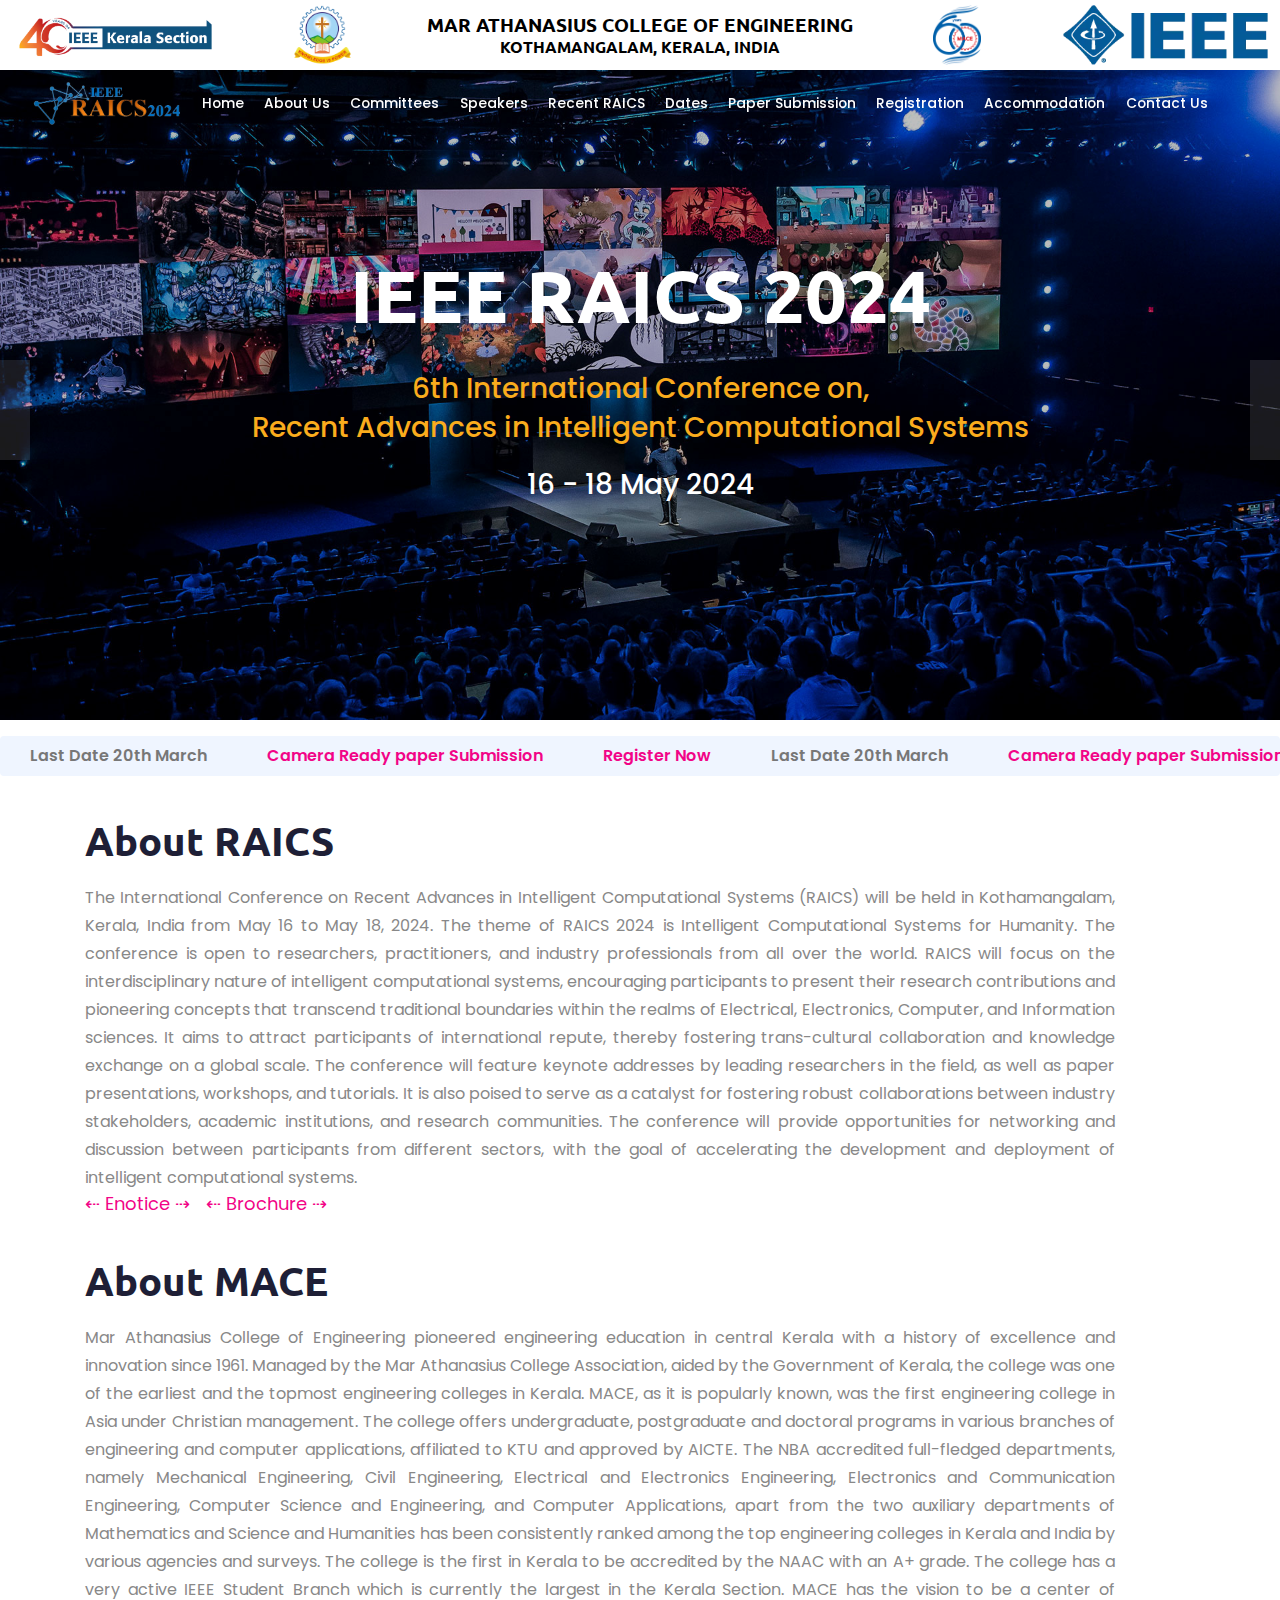
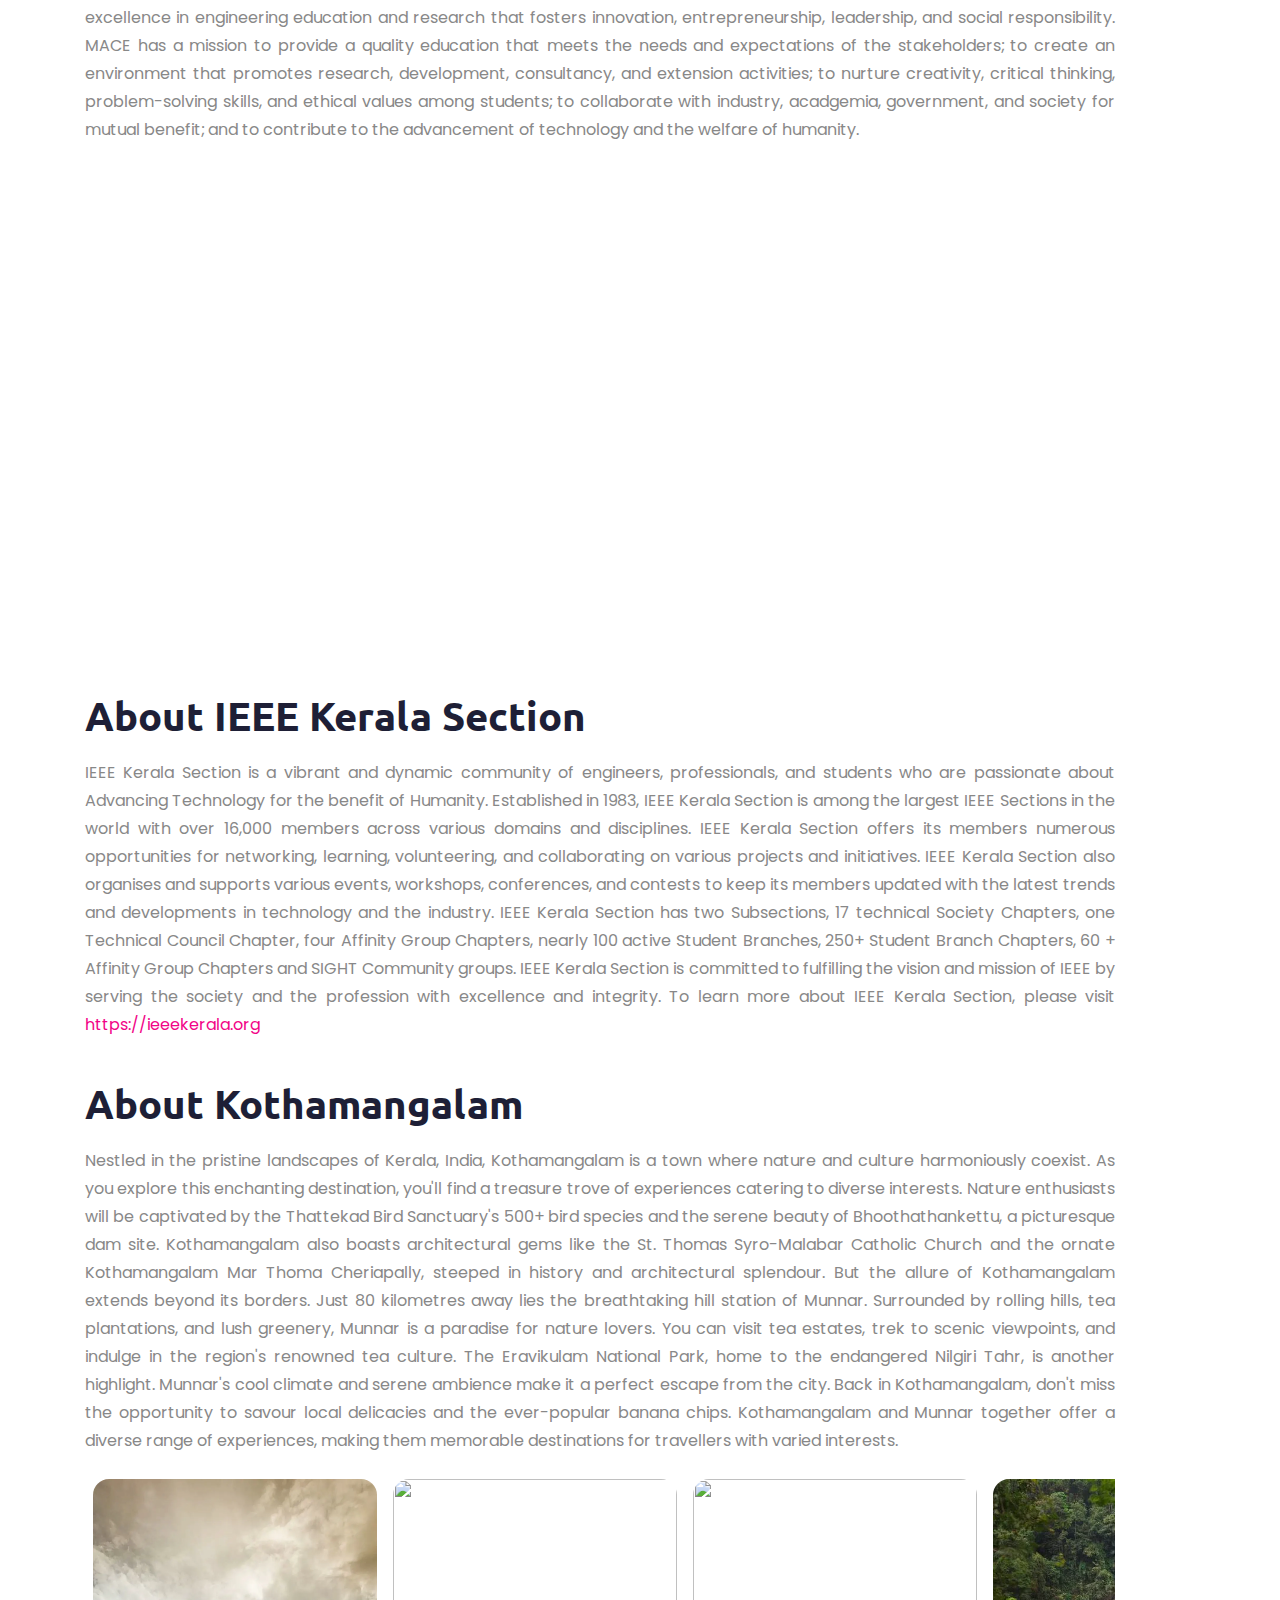
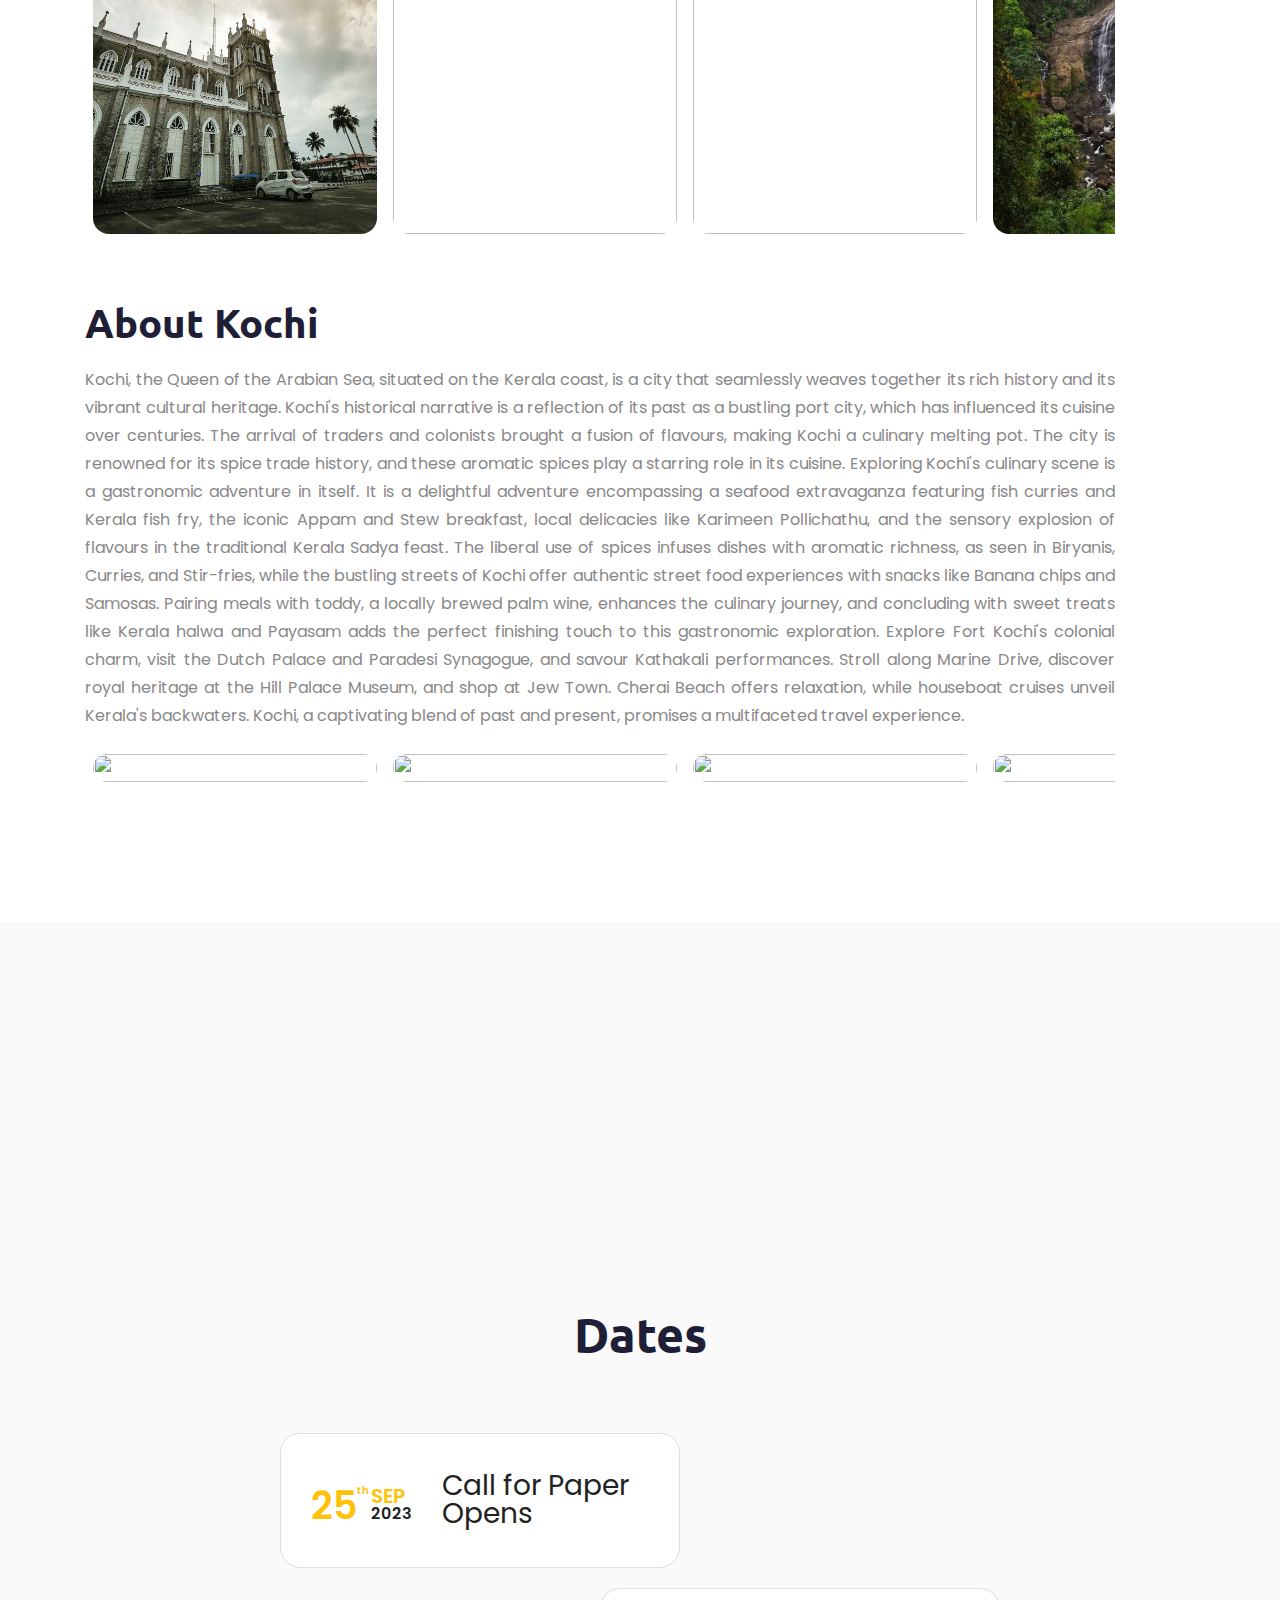
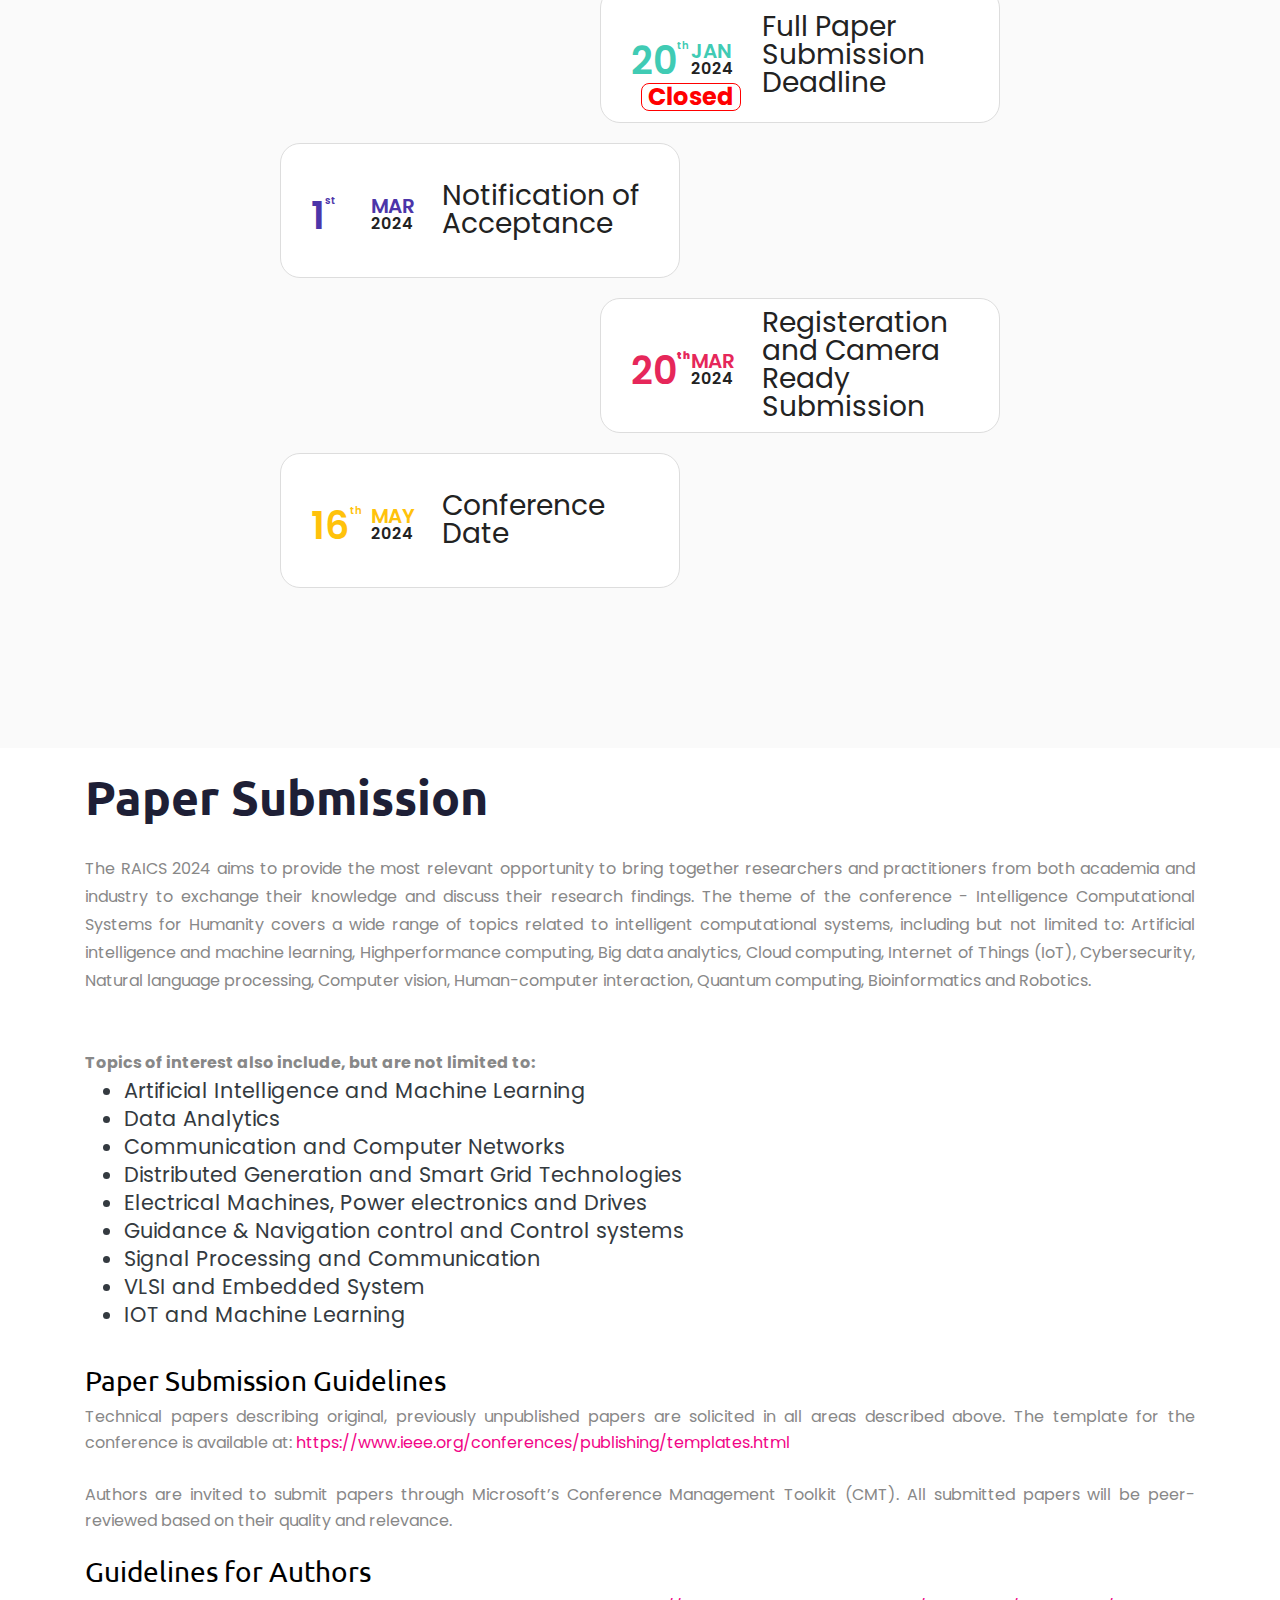
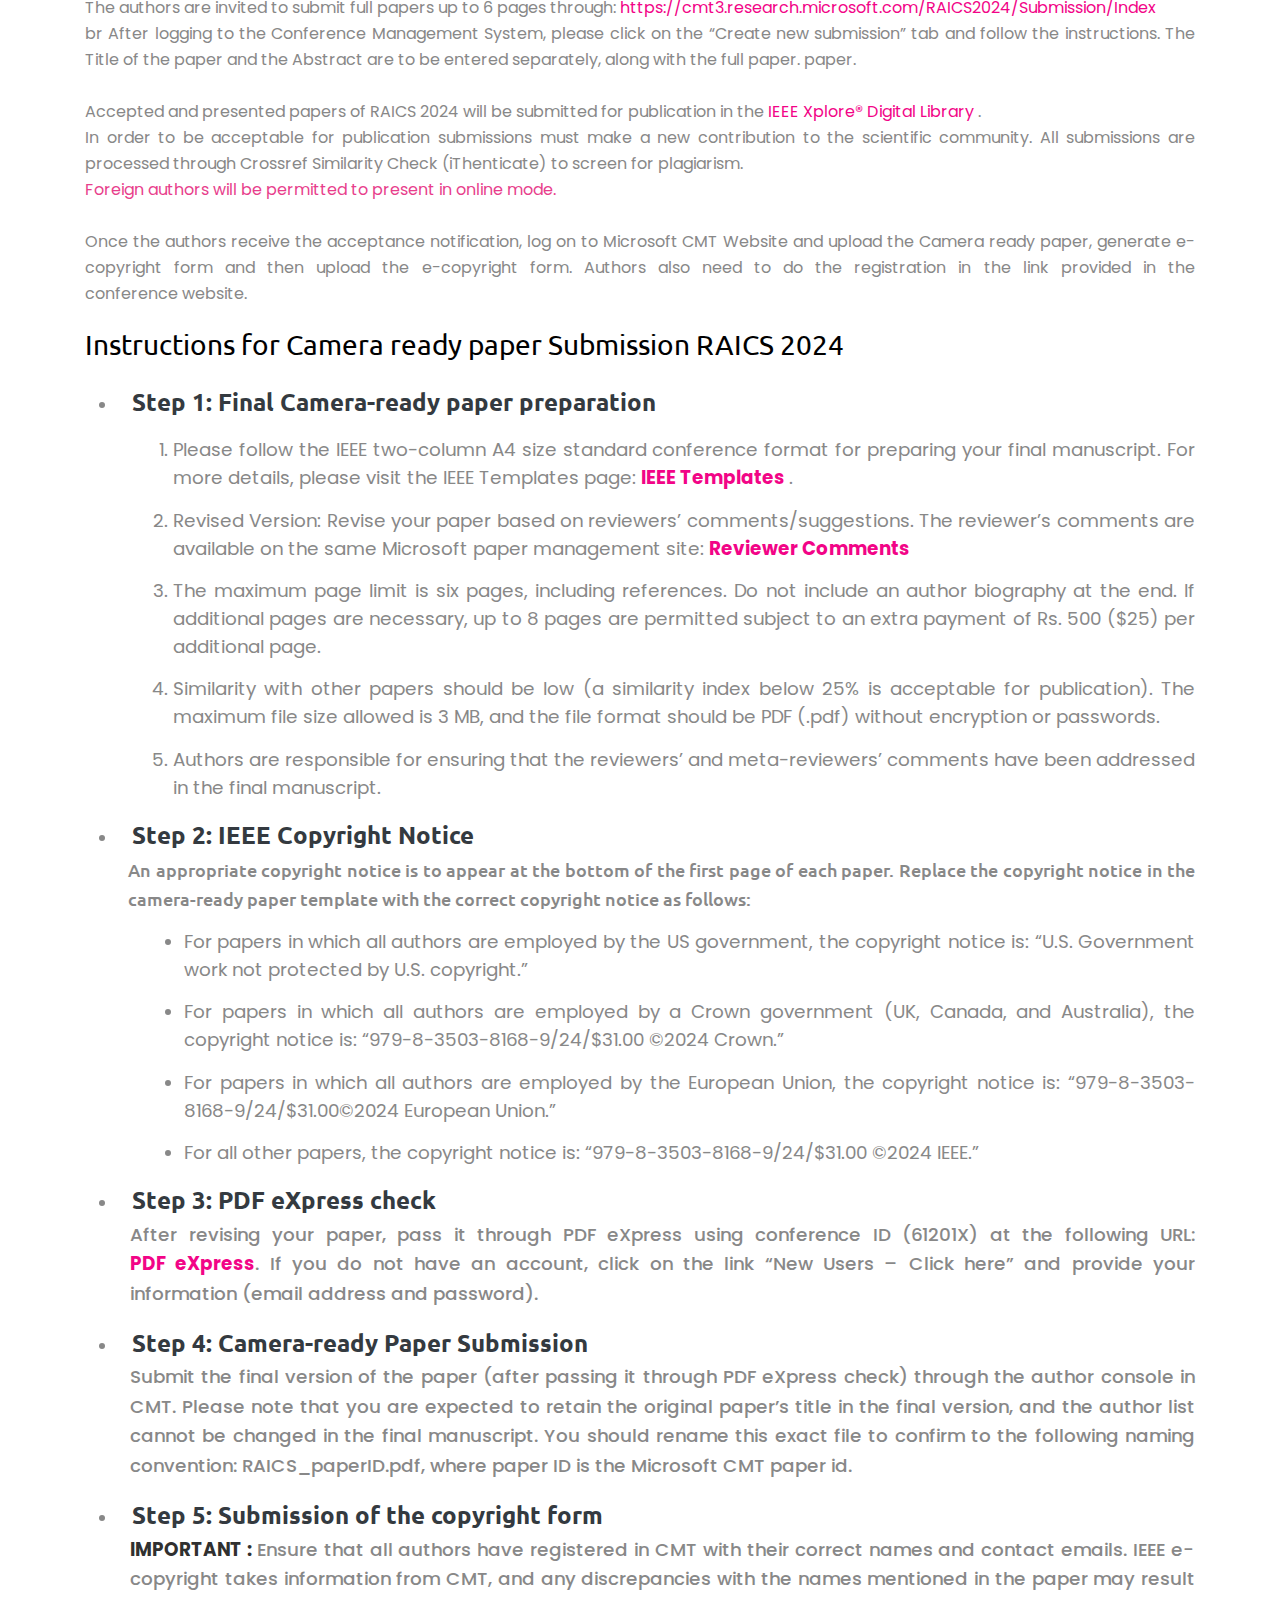
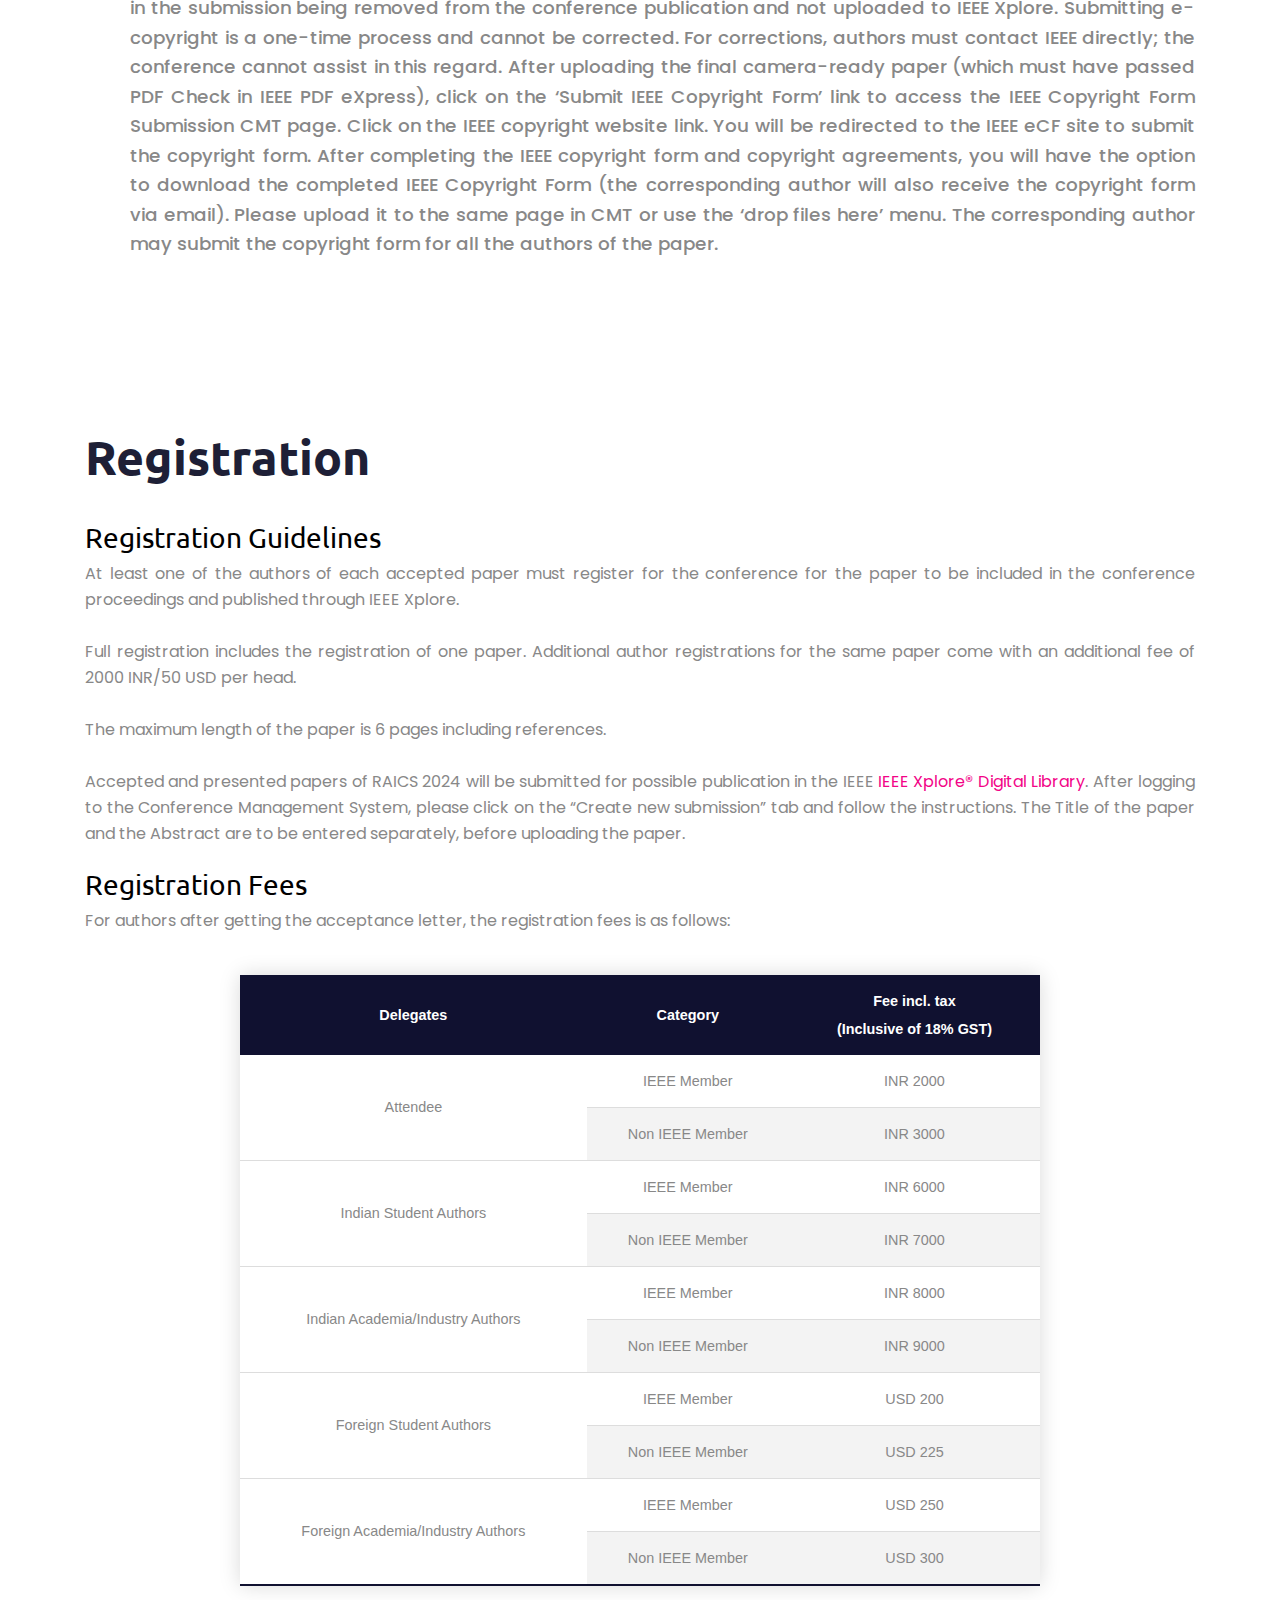
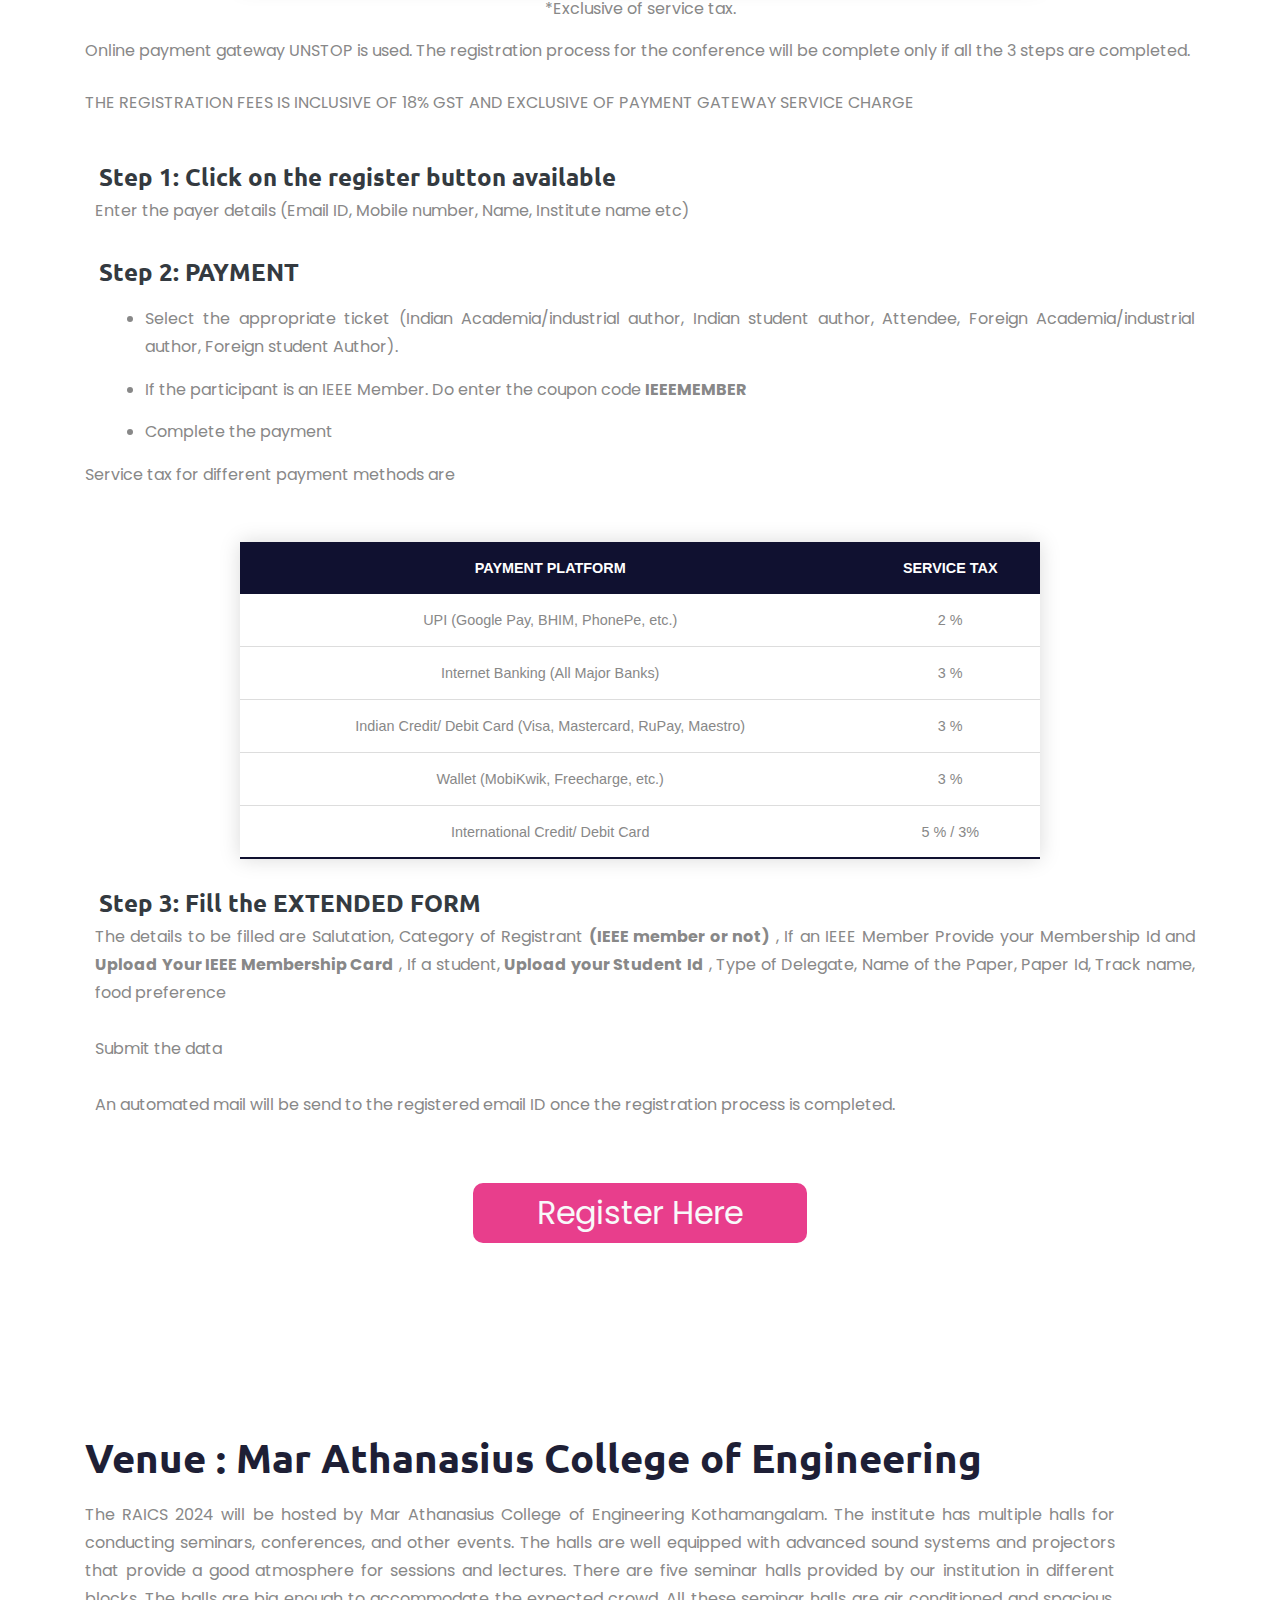
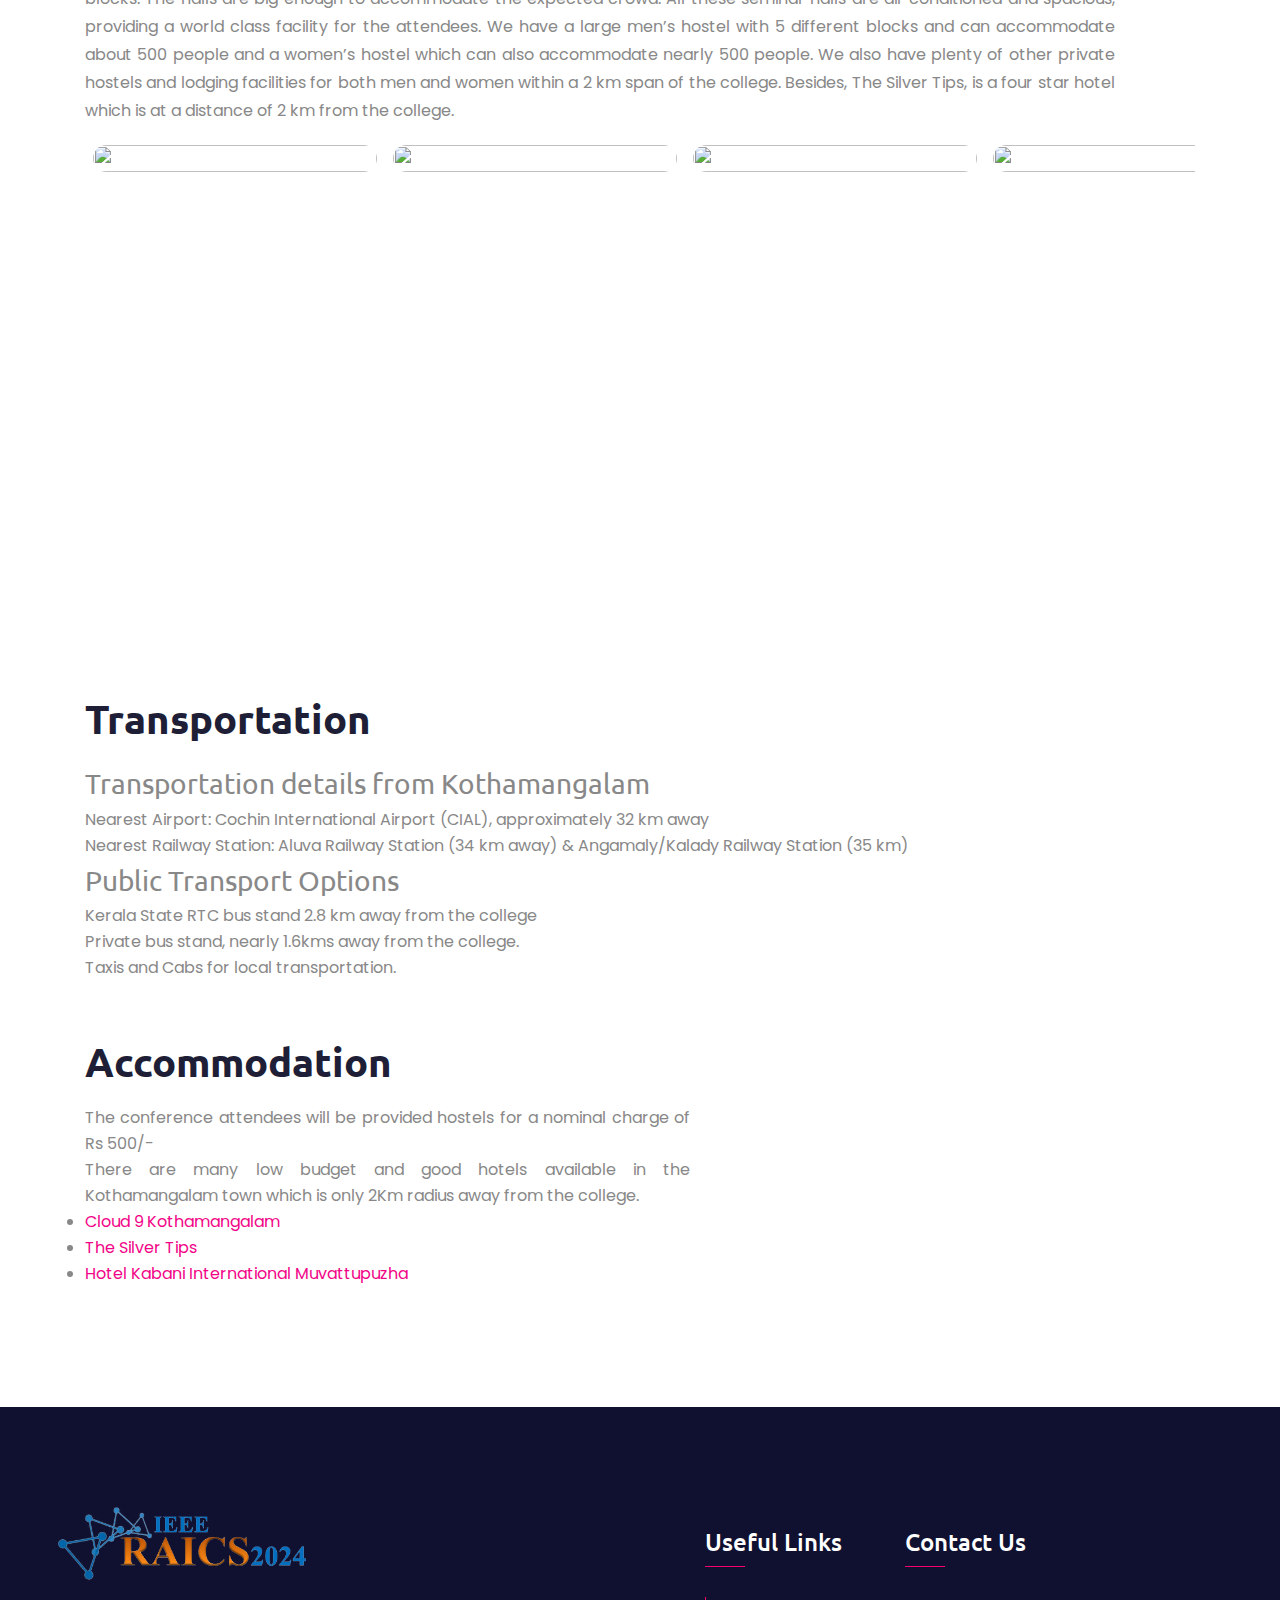
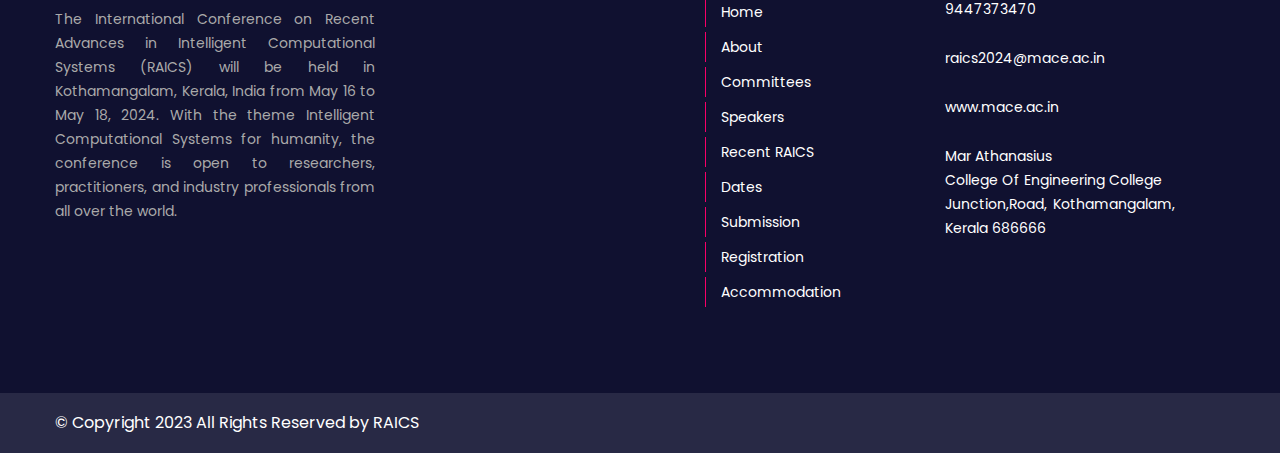
==== commit 657d8885: "Merge pull request #78 from Svenski-79/main" ====
--- a/index.html
+++ b/index.html
@@ -465,7 +465,7 @@
                                 href="https://cmt3.research.microsoft.com/RAICS2024/Submission/Index"
                                 target="_blank">Camera Ready paper Submission</a></div>
                         <div class="scrolling-text-item"><a
-                                href="https://unstop.com/p/international-conference-on-recent-advances-in-intelligent-computational-systems-mar-athanasius-college-of-engineering-916915"
+                                href="https://unstop.com/p/international-conference-on-recent-advances-in-intelligent-computational-systems-duplicate-mar-athanasius-college-of-e-937599"
                                 target="_blank">Register Now</a></div>
                         <!-- Add More Items Here -->
                     </div>
@@ -475,7 +475,7 @@
                                 href="https://cmt3.research.microsoft.com/RAICS2024/Submission/Index"
                                 target="_blank">Camera Ready paper Submission</a></div>
                         <div class="scrolling-text-item"><a
-                                href="https://unstop.com/p/international-conference-on-recent-advances-in-intelligent-computational-systems-mar-athanasius-college-of-engineering-916915"
+                                href="https://unstop.com/p/international-conference-on-recent-advances-in-intelligent-computational-systems-duplicate-mar-athanasius-college-of-e-937599"
                                 target="_blank">Register Now</a></div>
 
                         <!-- Add More Items Here -->
@@ -486,7 +486,7 @@
                                 href="https://cmt3.research.microsoft.com/RAICS2024/Submission/Index"
                                 target="_blank">Camera Ready paper Submission</a></div>
                         <div class="scrolling-text-item"><a
-                                href="https://unstop.com/p/international-conference-on-recent-advances-in-intelligent-computational-systems-mar-athanasius-college-of-engineering-916915"
+                                href="https://unstop.com/p/international-conference-on-recent-advances-in-intelligent-computational-systems-duplicate-mar-athanasius-college-of-e-937599"
                                 target="_blank">Register Now</a></div>
                         <!-- Add More Items Here -->
                     </div>
@@ -496,13 +496,13 @@
                                 href="https://cmt3.research.microsoft.com/RAICS2024/Submission/Index"
                                 target="_blank">Camera Ready paper Submission</a></div>
                         <div class="scrolling-text-item"><a
-                                href="https://unstop.com/p/international-conference-on-recent-advances-in-intelligent-computational-systems-mar-athanasius-college-of-engineering-916915"
+                                href="https://unstop.com/p/international-conference-on-recent-advances-in-intelligent-computational-systems-duplicate-mar-athanasius-college-of-e-937599"
                                 target="_blank">Register Now</a></div>
                         <!-- Add More Items Here -->
                     </div>
                 </div>
             </div>
-            <section id="section-container">
+            <!-- <section id="section-container">
                 <div class="auto-container">
                     <div class="row">
                         <div class="content-column col-lg-12 col-md-12 col-sm-12">
@@ -592,7 +592,7 @@
                         </div>
                     </div>
                 </div>
-            </div>
+            </div> -->
             <div class="auto-container">
                 <div class="row">
                     <!-- Content Column -->
@@ -3032,7 +3032,7 @@
                                         </li>
                                         </p>
 
-                                        <a href="https://www.w3schools.com/tags/tryit.asp?filename=tryhtml_object_usemap"
+                                        <a href="https://unstop.com/p/international-conference-on-recent-advances-in-intelligent-computational-systems-duplicate-mar-athanasius-college-of-e-937599"
                                             target="_blank">
                                             <div class="register__here__button">
                                                 <button class="register__button">Register Here</button>
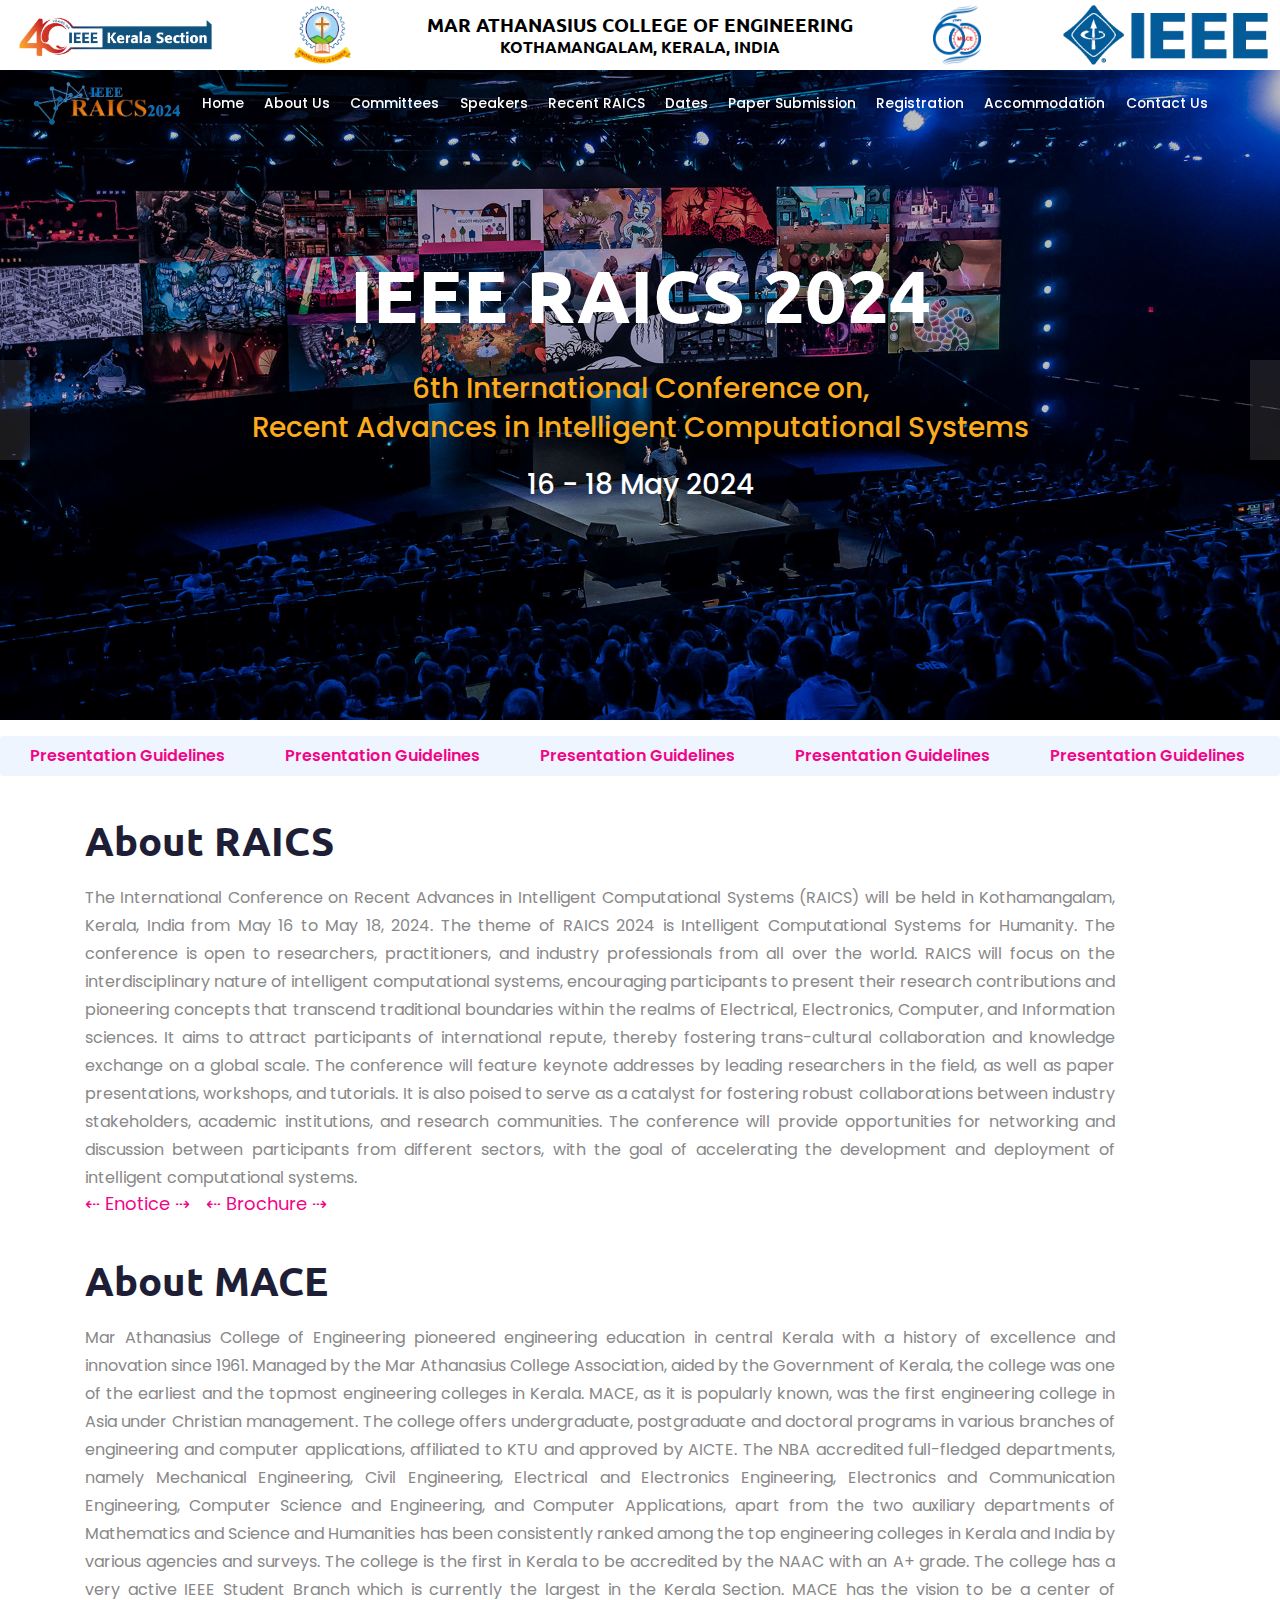
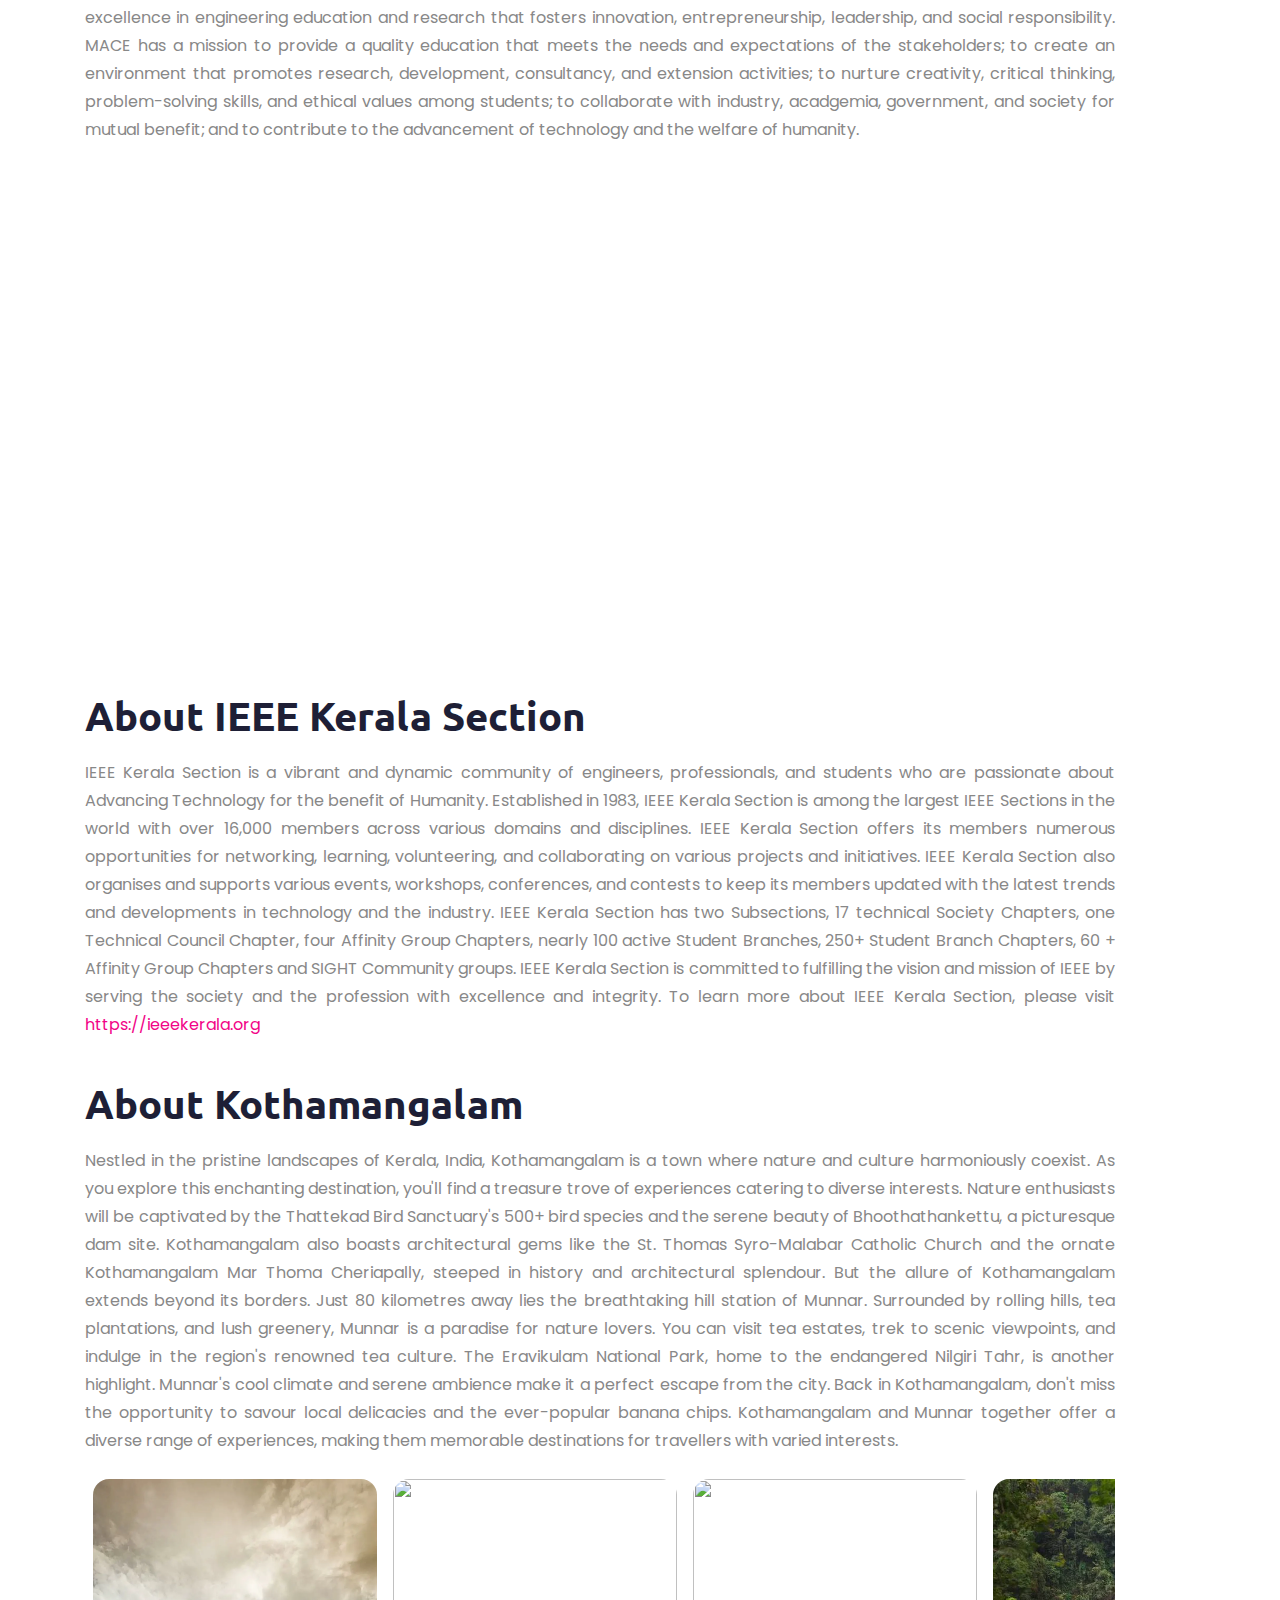
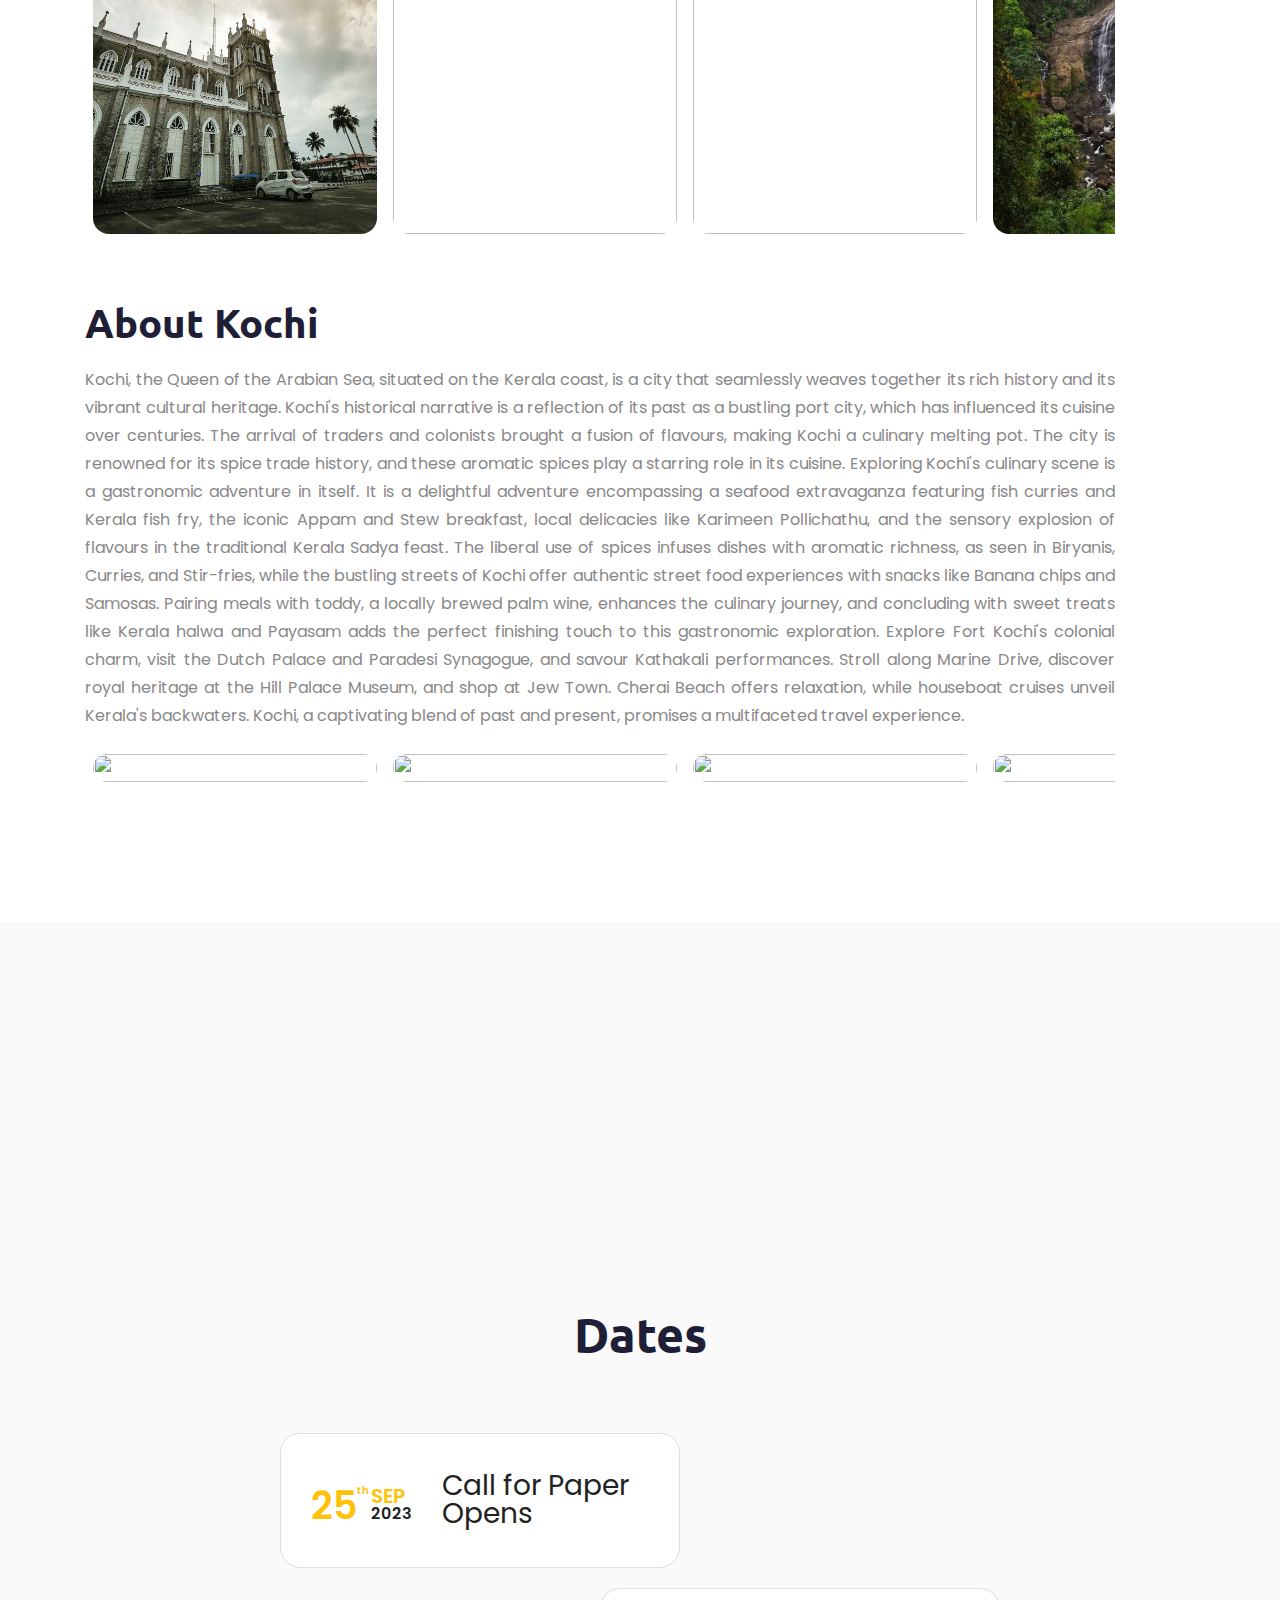
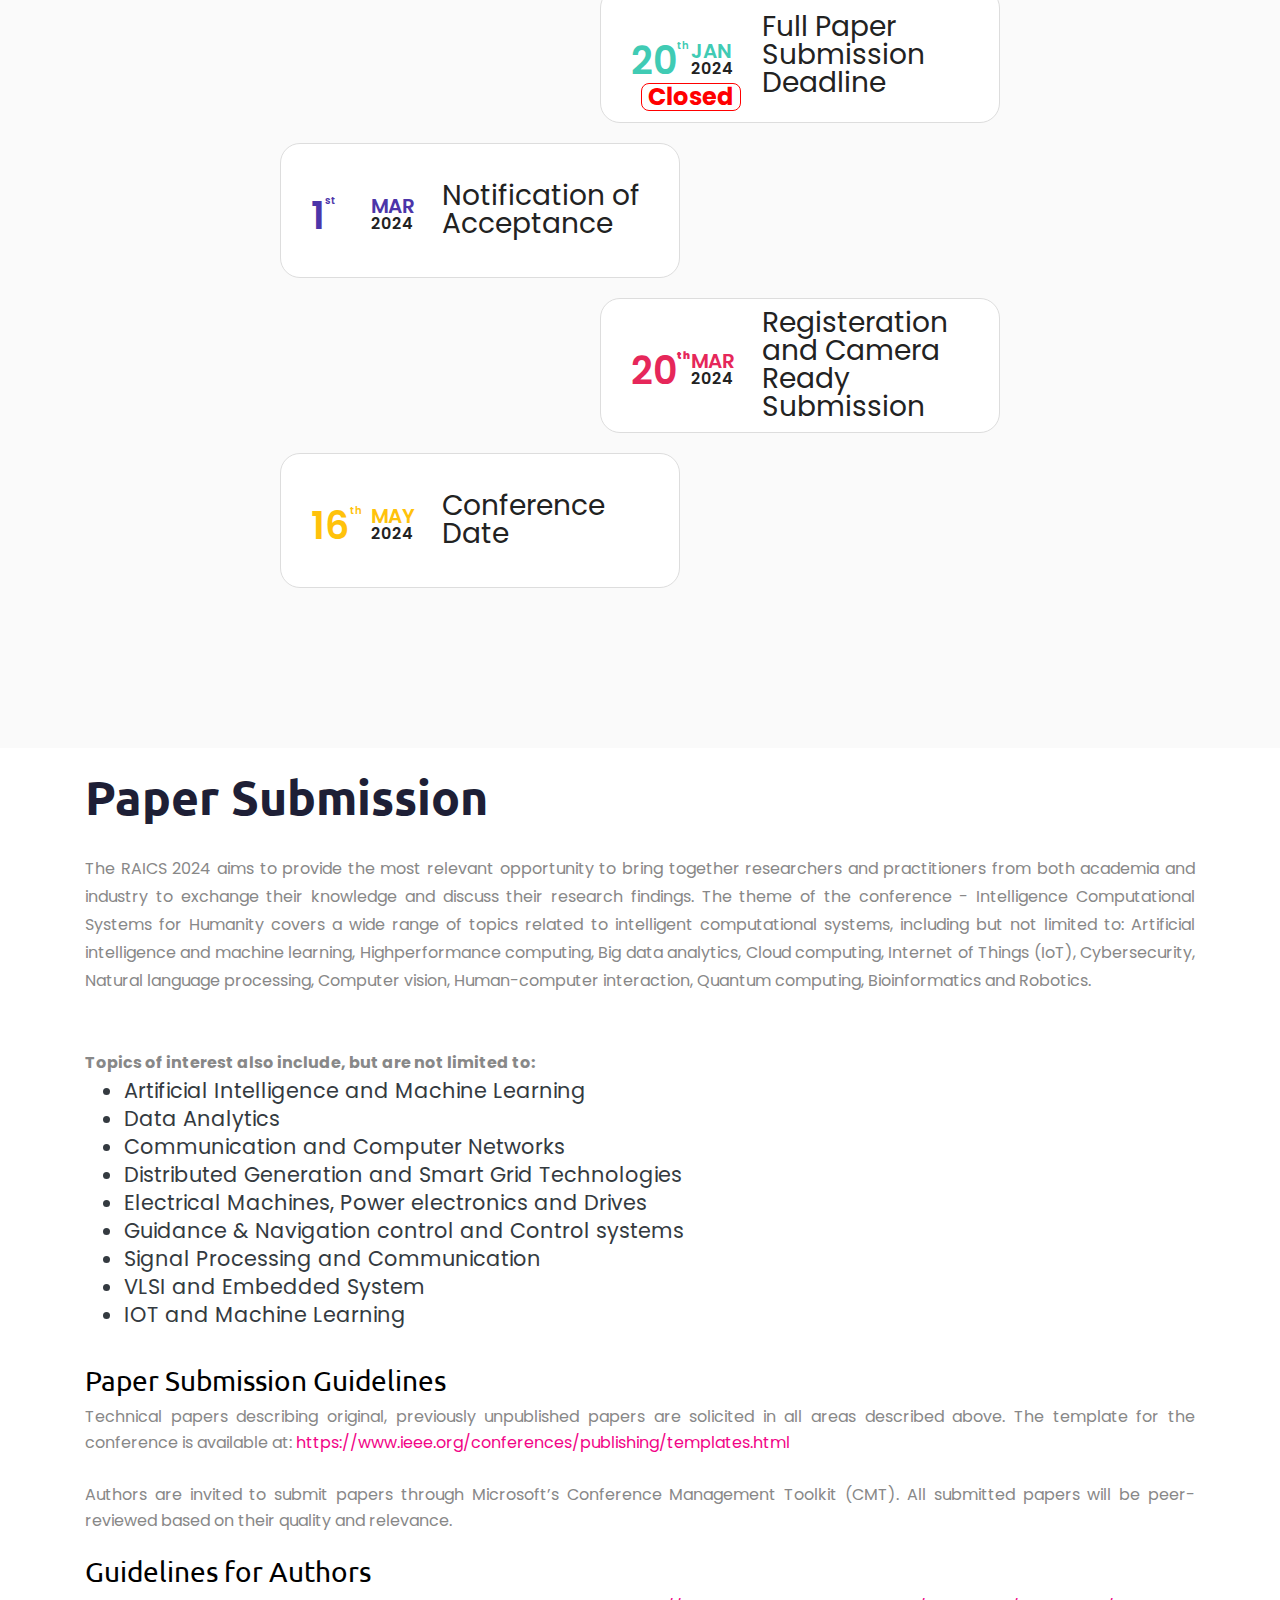
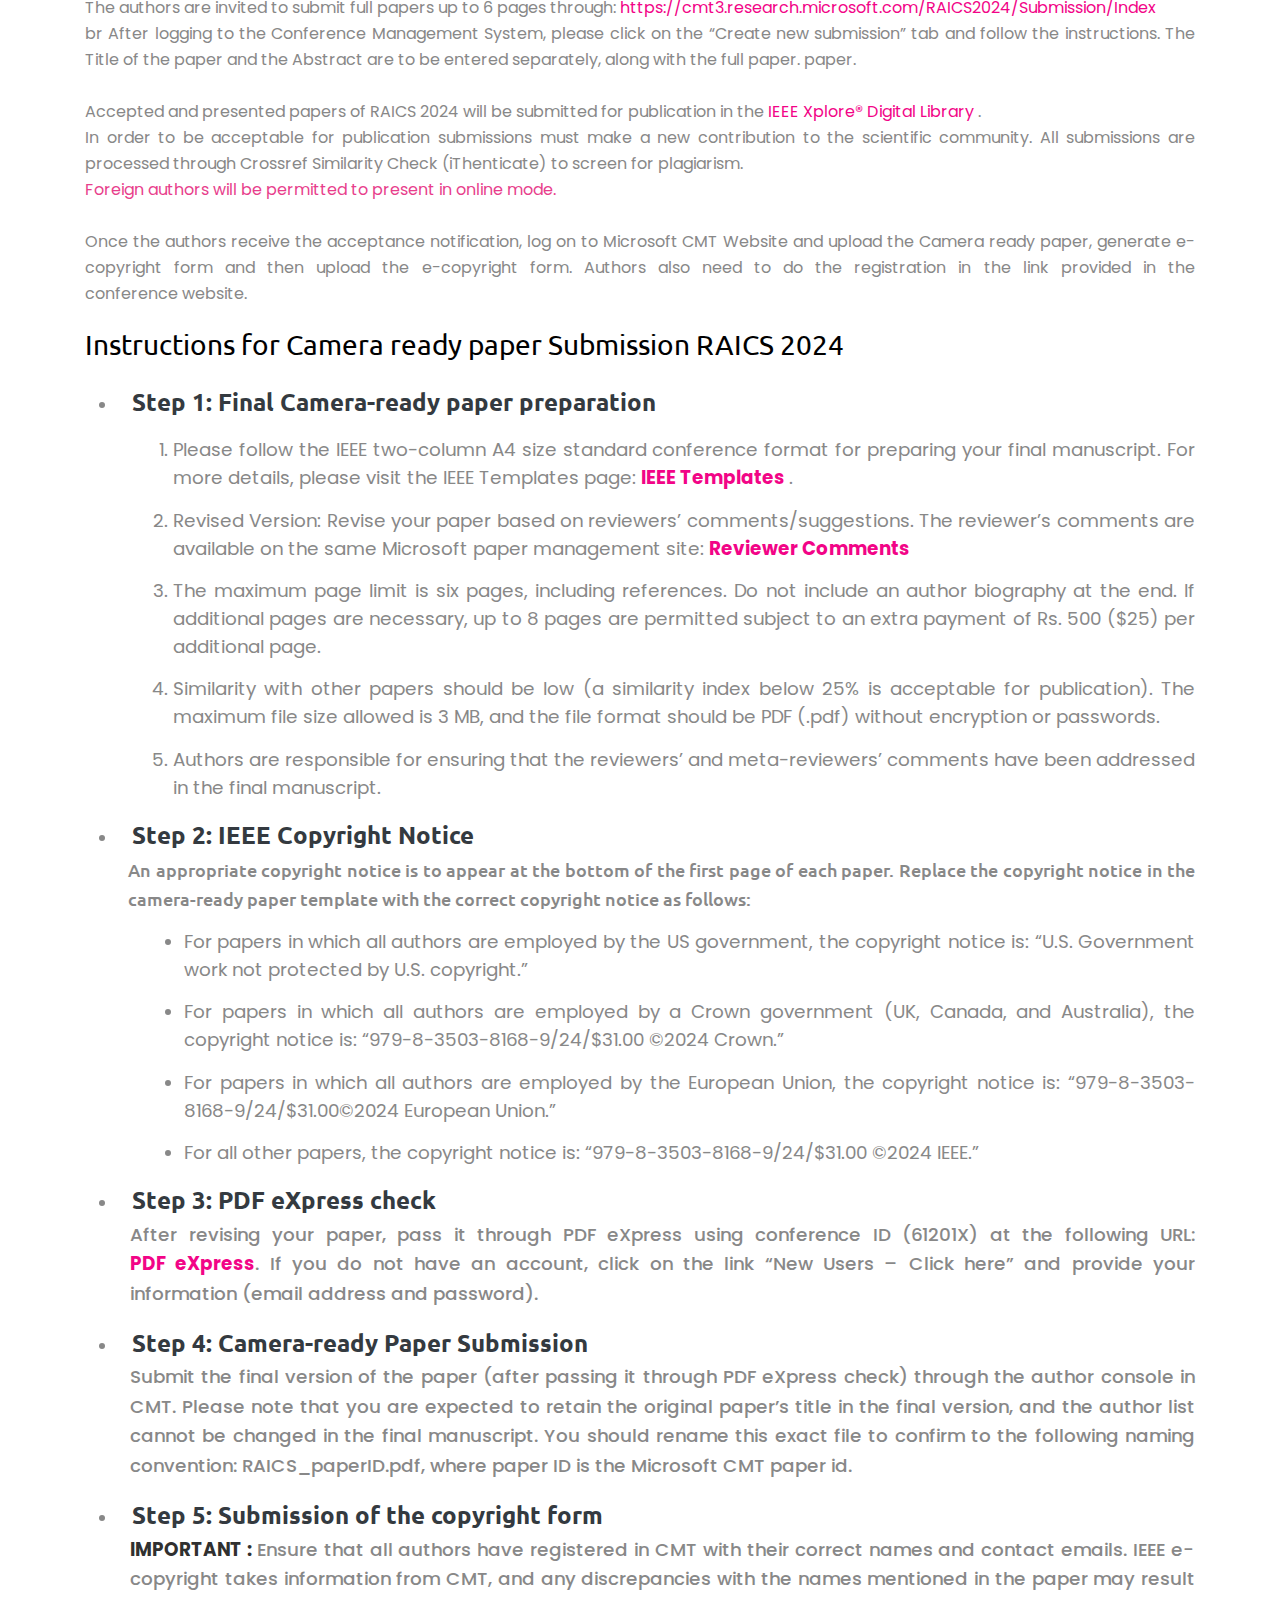
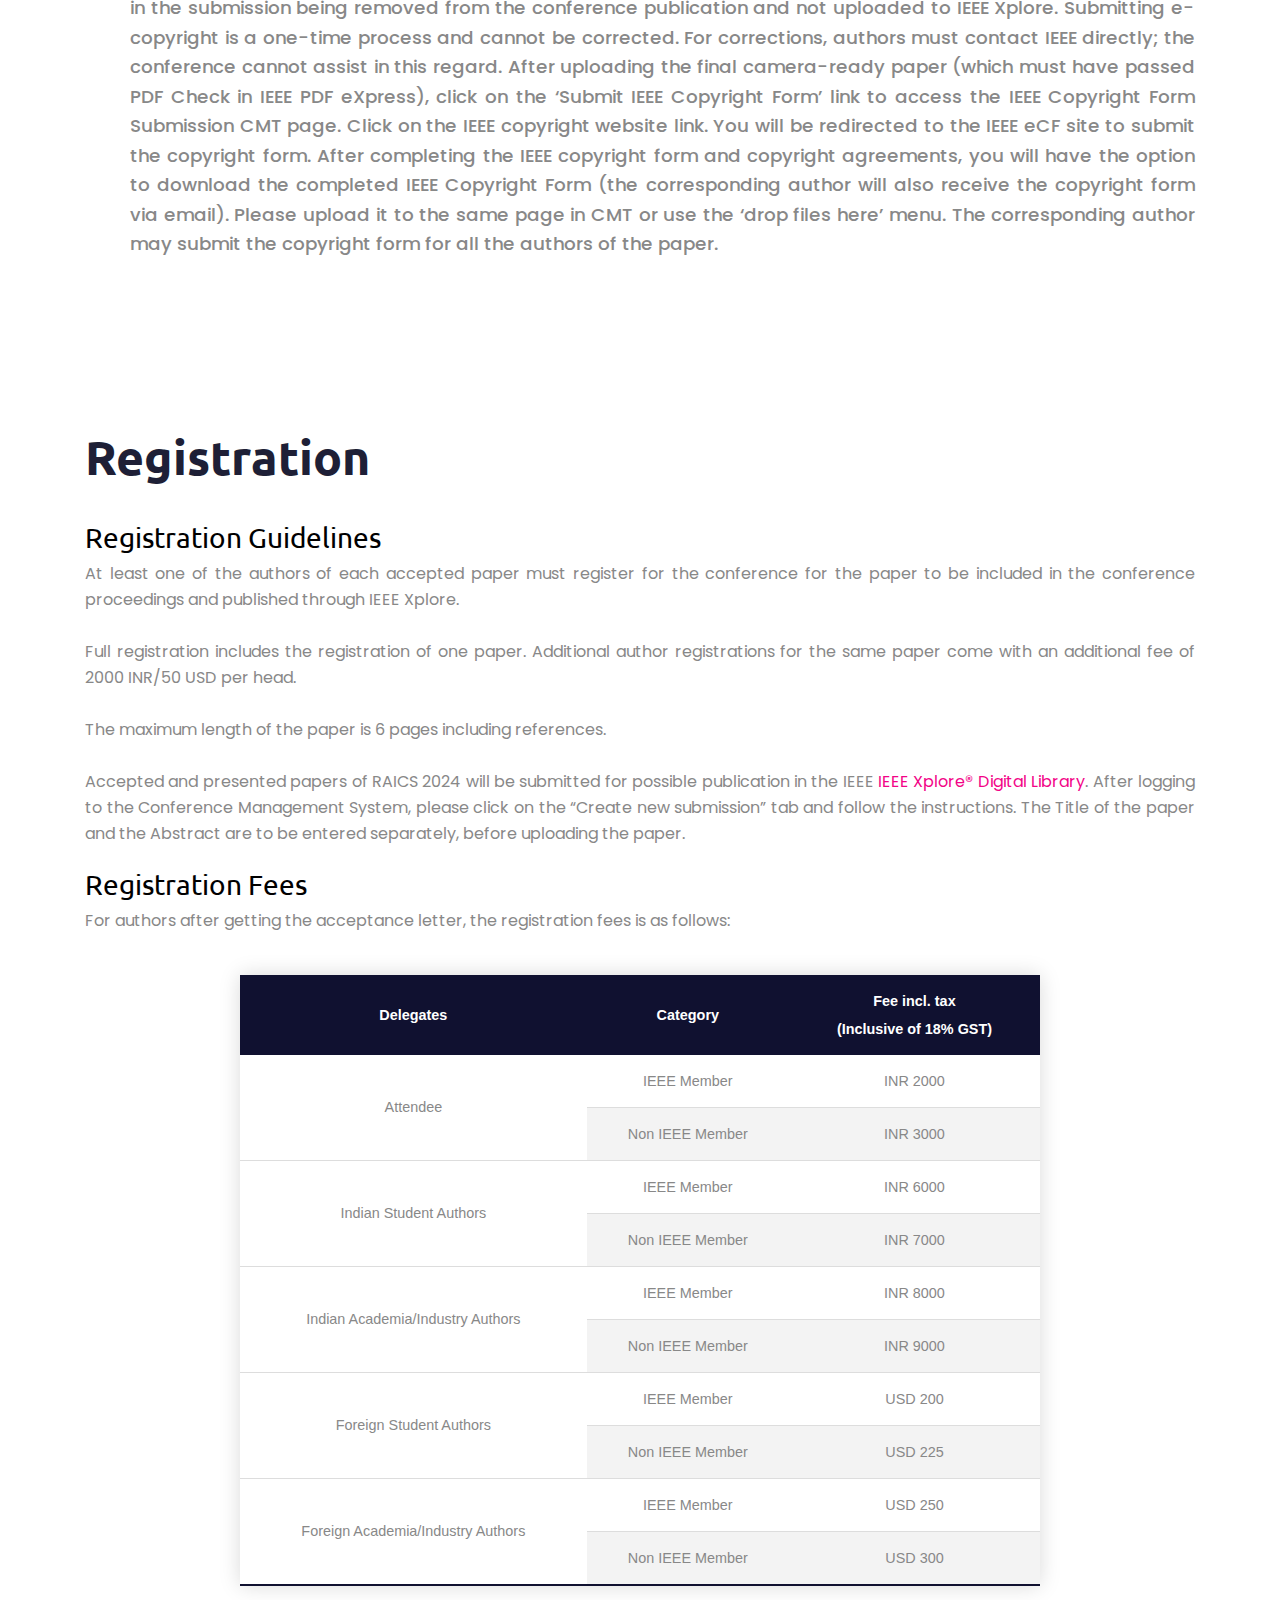
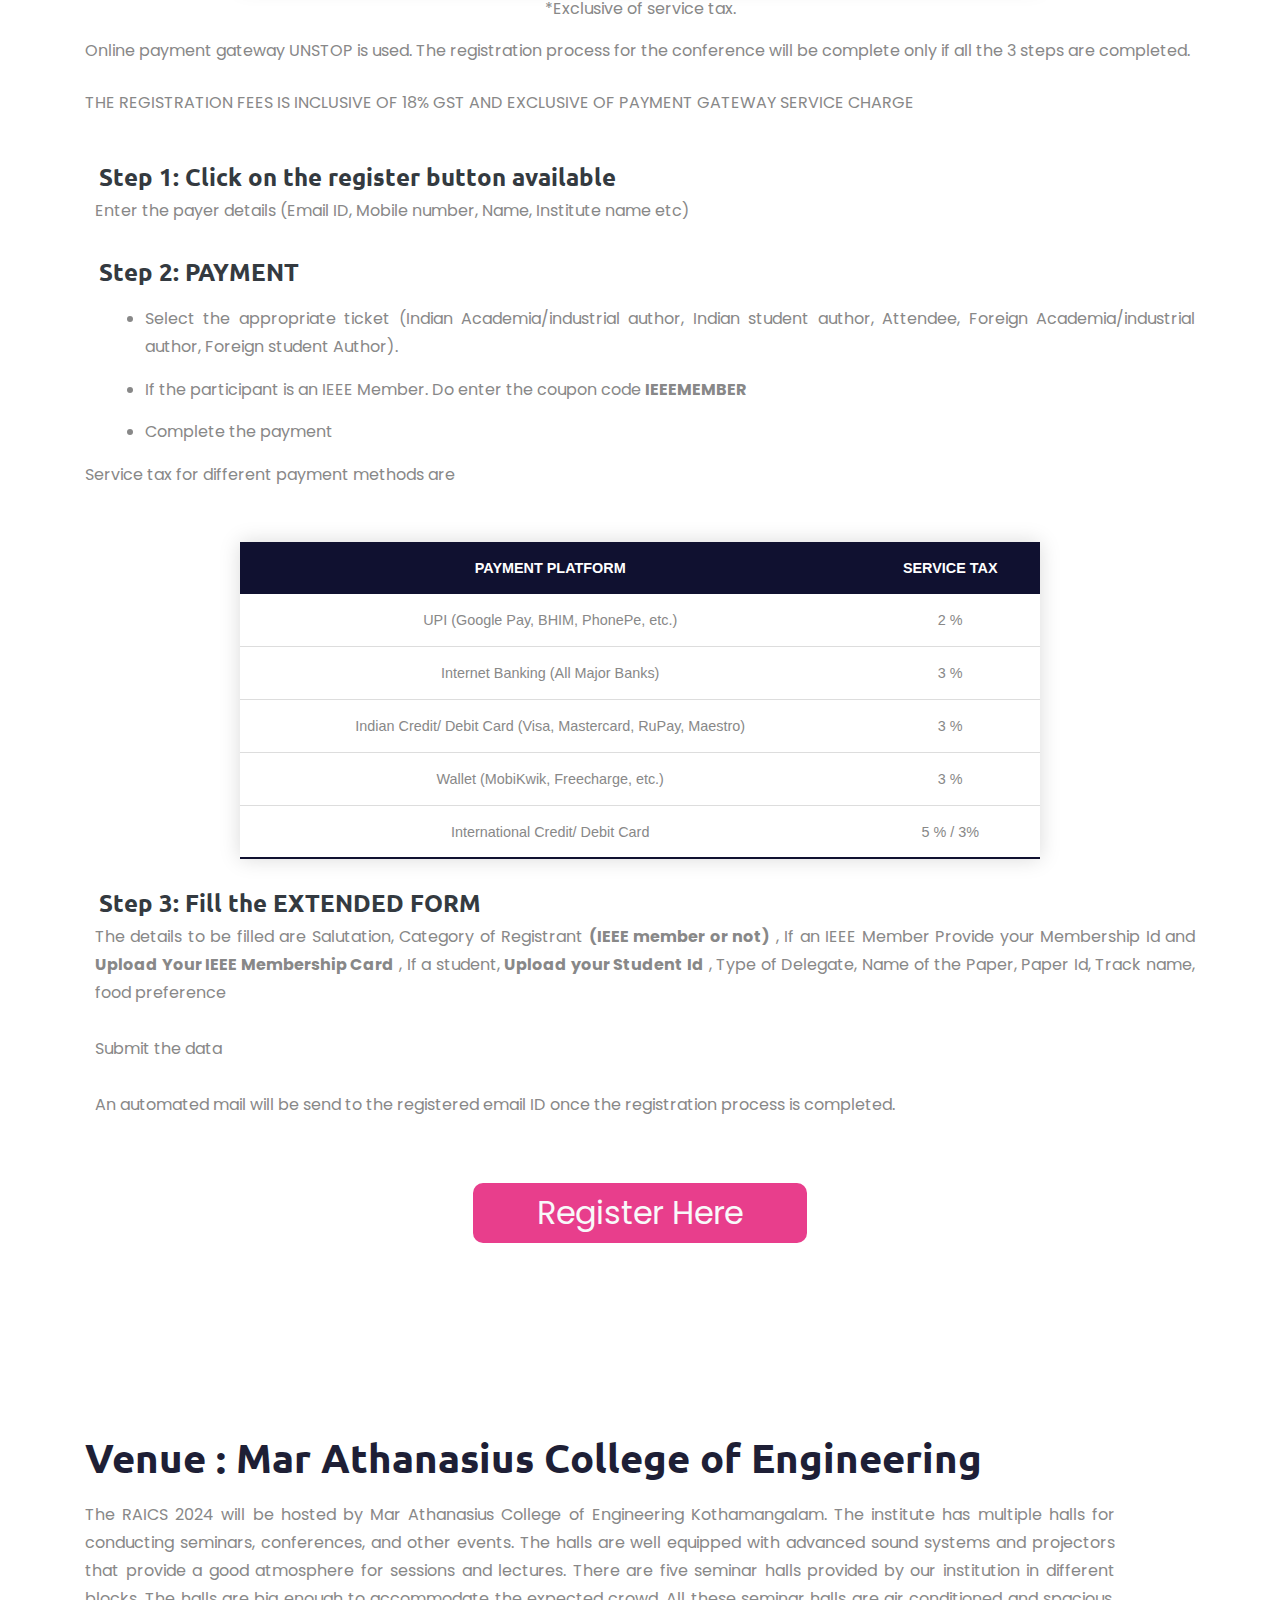
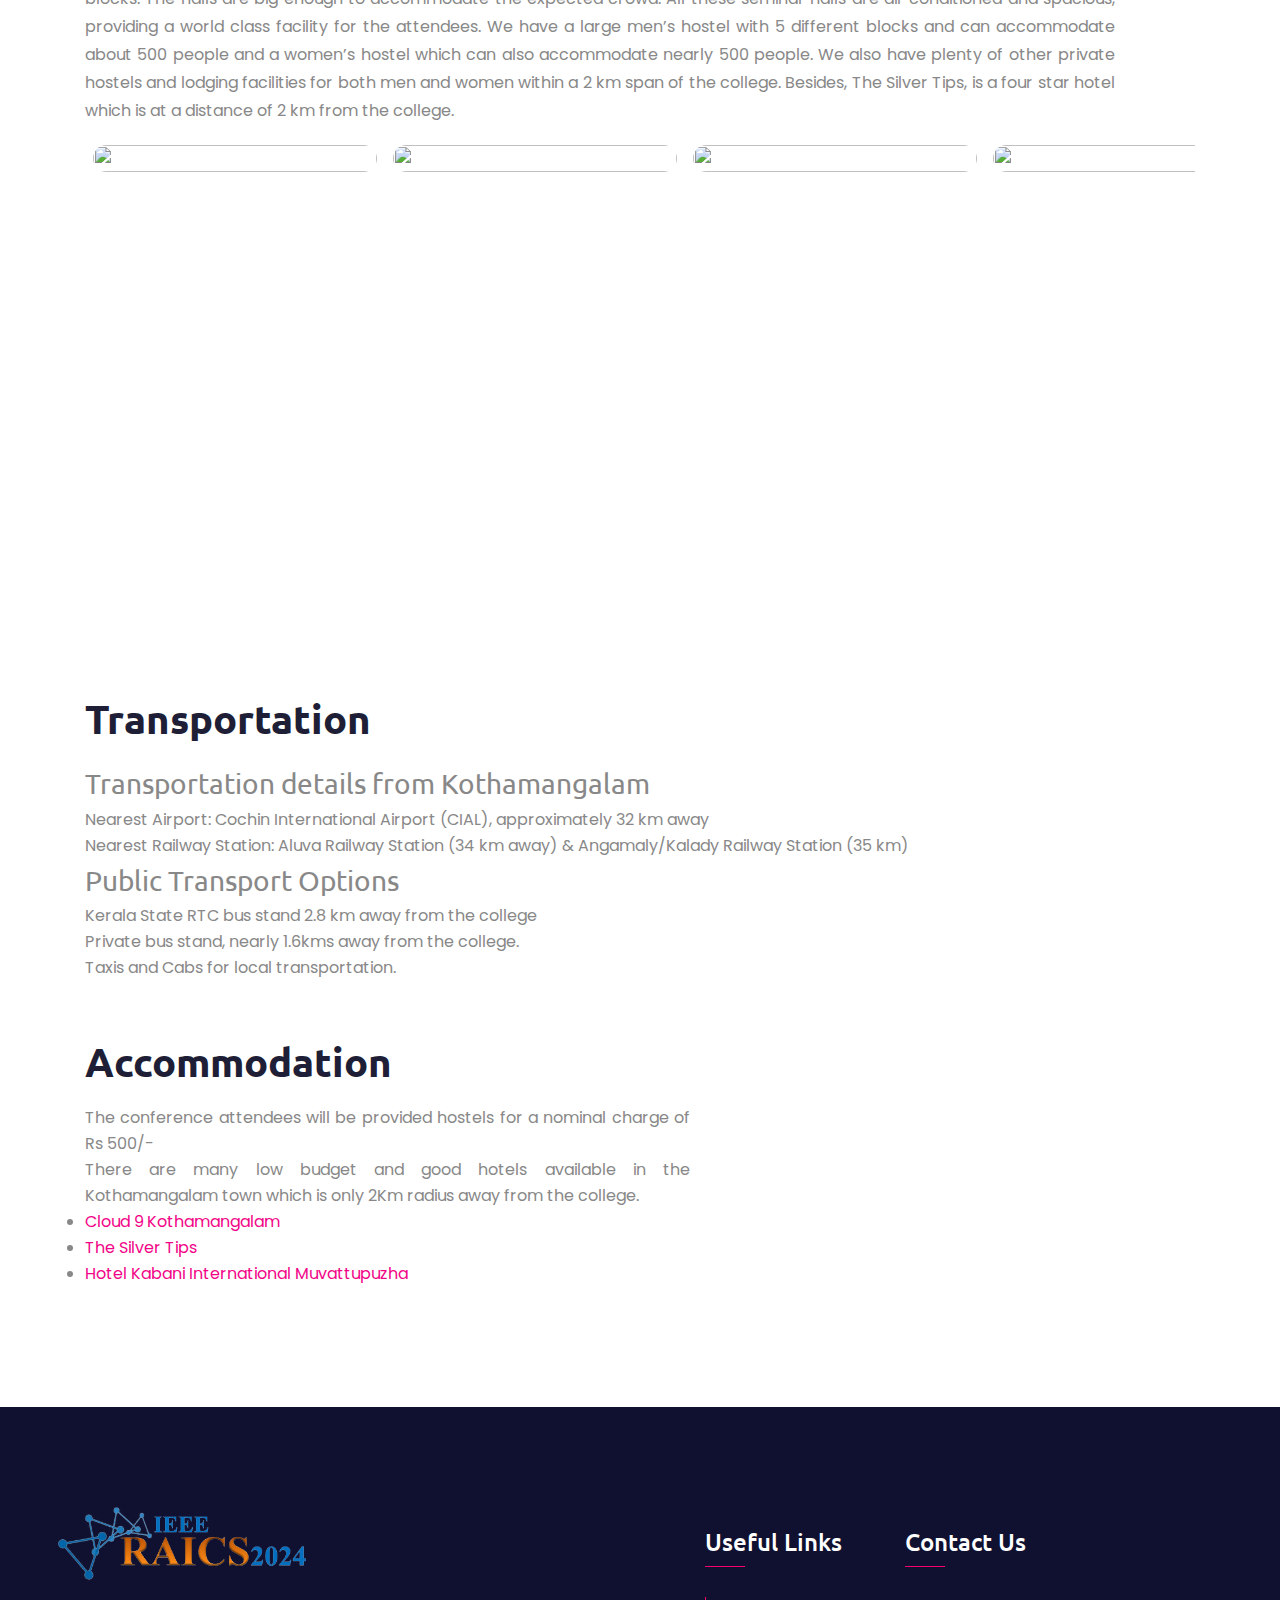
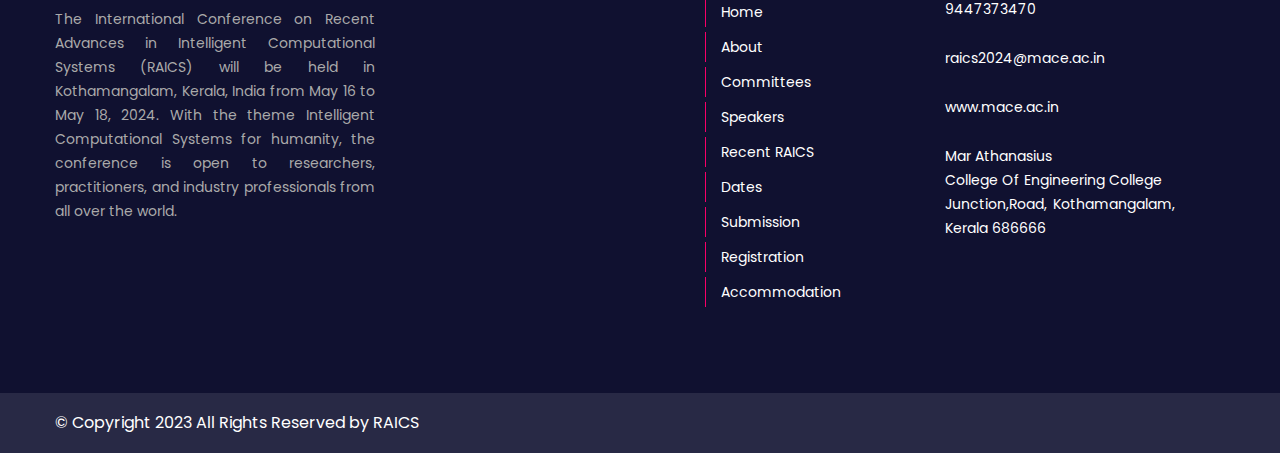
==== commit 349f1d43: "presentation" ====
--- a/index.html
+++ b/index.html
@@ -460,44 +460,52 @@
             <div class="scrolling-text-container">
                 <div class="scrolling-text-inner" style="--marquee-speed: 17s; --direction:scroll-right" role="marquee">
                     <div class="scrolling-text">
-                        <div class="scrolling-text-item">Last Date 20th March</div>
-                        <div class="scrolling-text-item"><a
-                                href="https://cmt3.research.microsoft.com/RAICS2024/Submission/Index"
-                                target="_blank">Camera Ready paper Submission</a></div>
-                        <div class="scrolling-text-item"><a
-                                href="https://unstop.com/p/international-conference-on-recent-advances-in-intelligent-computational-systems-duplicate-mar-athanasius-college-of-e-937599"
-                                target="_blank">Register Now</a></div>
+                        <div class="scrolling-text-item"><a href="./images/Presentation Schedule.pdf" target="_blank"
+                                rel="noopener noreferrer">Presentation Guidelines</a>
+                        </div>
+                        <div class="scrolling-text-item"><a href="./images/Presentation Schedule.pdf" target="_blank"
+                                rel="noopener noreferrer">Presentation Guidelines</a>
+                        </div>
+                        <div class="scrolling-text-item"><a href="./images/Presentation Schedule.pdf" target="_blank"
+                                rel="noopener noreferrer">Presentation Guidelines</a>
+                        </div>
                         <!-- Add More Items Here -->
                     </div>
                     <div class="scrolling-text">
-                        <div class="scrolling-text-item">Last Date 20th March</div>
-                        <div class="scrolling-text-item"><a
-                                href="https://cmt3.research.microsoft.com/RAICS2024/Submission/Index"
-                                target="_blank">Camera Ready paper Submission</a></div>
-                        <div class="scrolling-text-item"><a
-                                href="https://unstop.com/p/international-conference-on-recent-advances-in-intelligent-computational-systems-duplicate-mar-athanasius-college-of-e-937599"
-                                target="_blank">Register Now</a></div>
-
+                        <div class="scrolling-text-item"><a href="./images/Presentation Schedule.pdf" target="_blank"
+                                rel="noopener noreferrer">Presentation Guidelines</a>
+                        </div>
+                        <div class="scrolling-text-item"><a href="./images/Presentation Schedule.pdf" target="_blank"
+                                rel="noopener noreferrer">Presentation Guidelines</a>
+                        </div>
+                        <div class="scrolling-text-item"><a href="./images/Presentation Schedule.pdf" target="_blank"
+                                rel="noopener noreferrer">Presentation Guidelines</a>
+                        </div>
+            
                         <!-- Add More Items Here -->
                     </div>
                     <div class="scrolling-text">
-                        <div class="scrolling-text-item">Last Date 20th March</div>
-                        <div class="scrolling-text-item"><a
-                                href="https://cmt3.research.microsoft.com/RAICS2024/Submission/Index"
-                                target="_blank">Camera Ready paper Submission</a></div>
-                        <div class="scrolling-text-item"><a
-                                href="https://unstop.com/p/international-conference-on-recent-advances-in-intelligent-computational-systems-duplicate-mar-athanasius-college-of-e-937599"
-                                target="_blank">Register Now</a></div>
+                        <div class="scrolling-text-item"><a href="./images/Presentation Schedule.pdf" target="_blank"
+                                rel="noopener noreferrer">Presentation Guidelines</a>
+                        </div>
+                        <div class="scrolling-text-item"><a href="./images/Presentation Schedule.pdf" target="_blank"
+                                rel="noopener noreferrer">Presentation Guidelines</a>
+                        </div>
+                        <div class="scrolling-text-item"><a href="./images/Presentation Schedule.pdf" target="_blank"
+                                rel="noopener noreferrer">Presentation Guidelines</a>
+                        </div>
                         <!-- Add More Items Here -->
                     </div>
                     <div class="scrolling-text">
-                        <div class="scrolling-text-item">Last Date 20th March</div>
-                        <div class="scrolling-text-item"><a
-                                href="https://cmt3.research.microsoft.com/RAICS2024/Submission/Index"
-                                target="_blank">Camera Ready paper Submission</a></div>
-                        <div class="scrolling-text-item"><a
-                                href="https://unstop.com/p/international-conference-on-recent-advances-in-intelligent-computational-systems-duplicate-mar-athanasius-college-of-e-937599"
-                                target="_blank">Register Now</a></div>
+                        <div class="scrolling-text-item"><a href="./images/Presentation Schedule.pdf" target="_blank"
+                                rel="noopener noreferrer">Presentation Guidelines</a>
+                        </div>
+                        <div class="scrolling-text-item"><a href="./images/Presentation Schedule.pdf" target="_blank"
+                                rel="noopener noreferrer">Presentation Guidelines</a>
+                        </div>
+                        <div class="scrolling-text-item"><a href="./images/Presentation Schedule.pdf" target="_blank"
+                                rel="noopener noreferrer">Presentation Guidelines</a>
+                        </div>
                         <!-- Add More Items Here -->
                     </div>
                 </div>
--- a/css/style.css
+++ b/css/style.css
@@ -11914,7 +11914,7 @@
 /* Setting the Animation using Keyframes */
 @keyframes scroll-left {
   0% {
-    transform: translateX(0%);
+    transform: translateX(100%);
   }
 
   100% {
@@ -11924,7 +11924,7 @@
 
 @keyframes scroll-right {
   0% {
-    transform: translateX(0%);
+    transform: translateX(-100%);
   }
 
   100% {
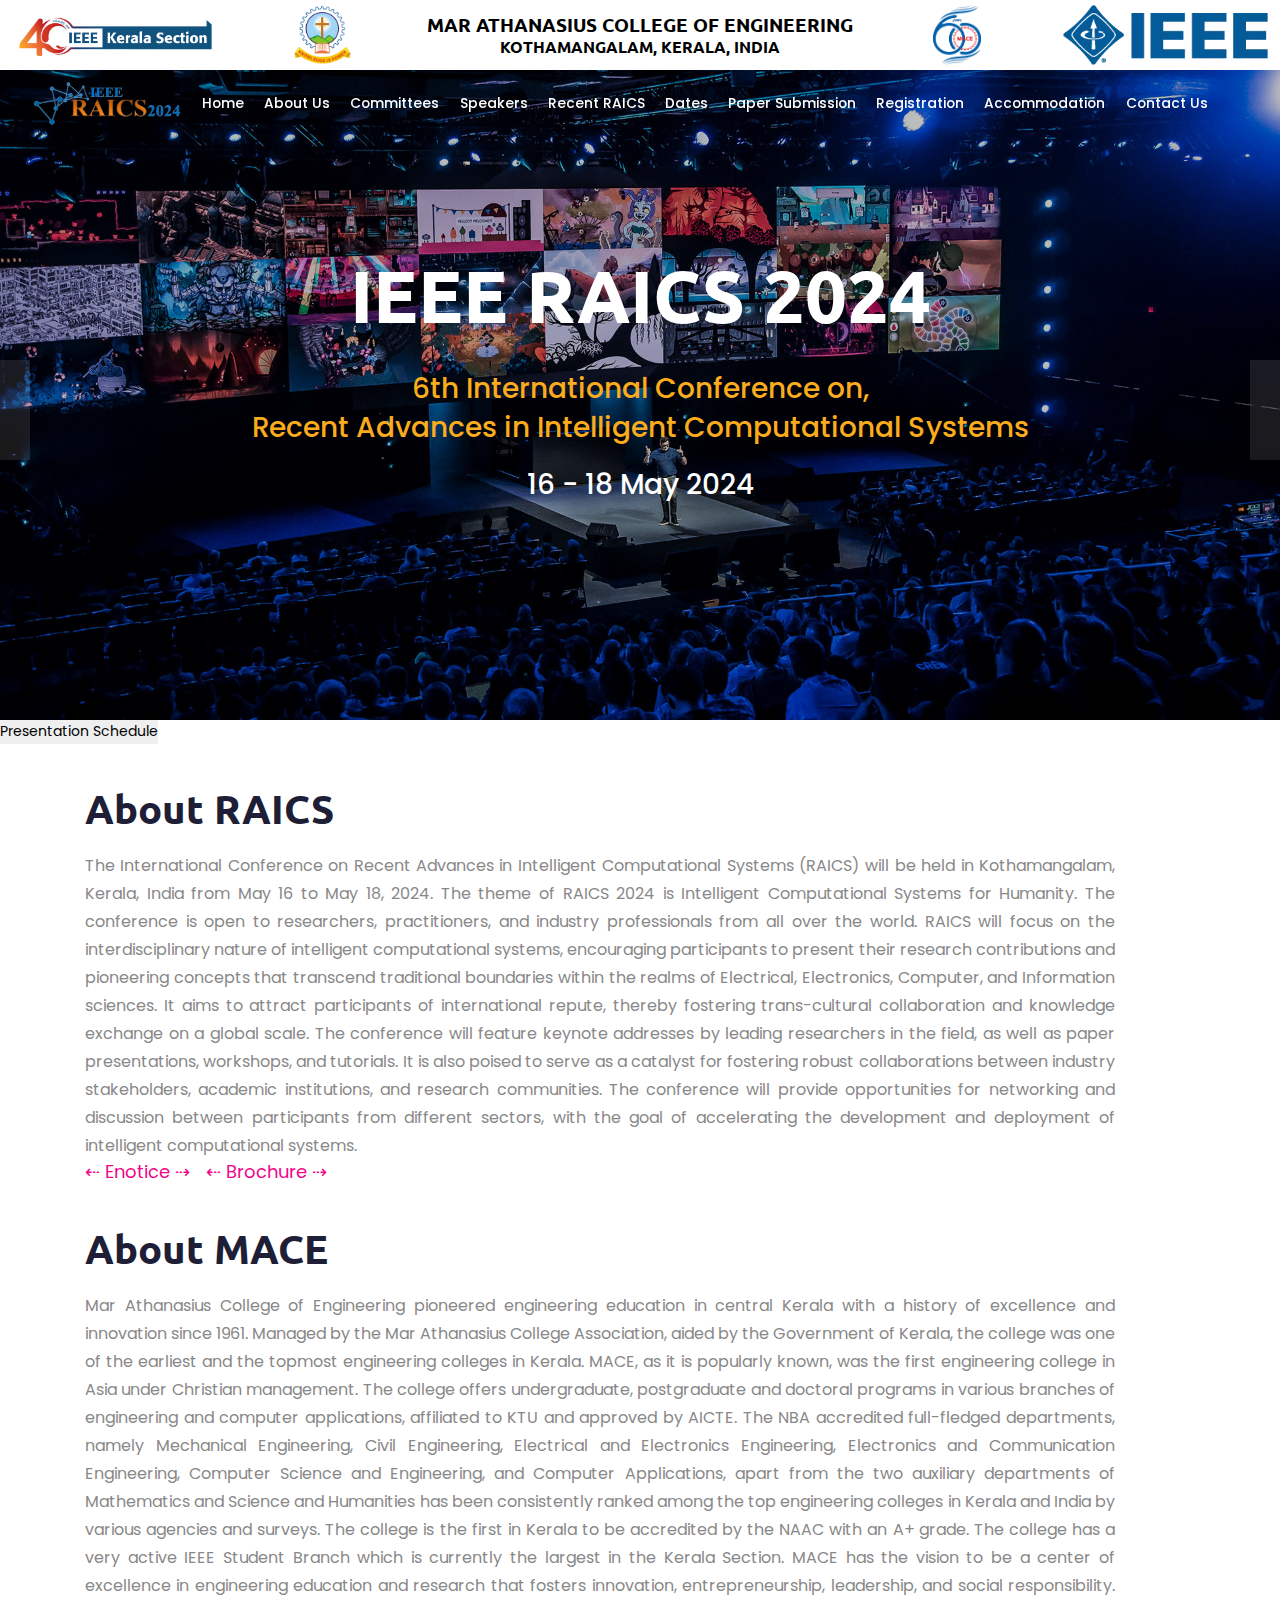
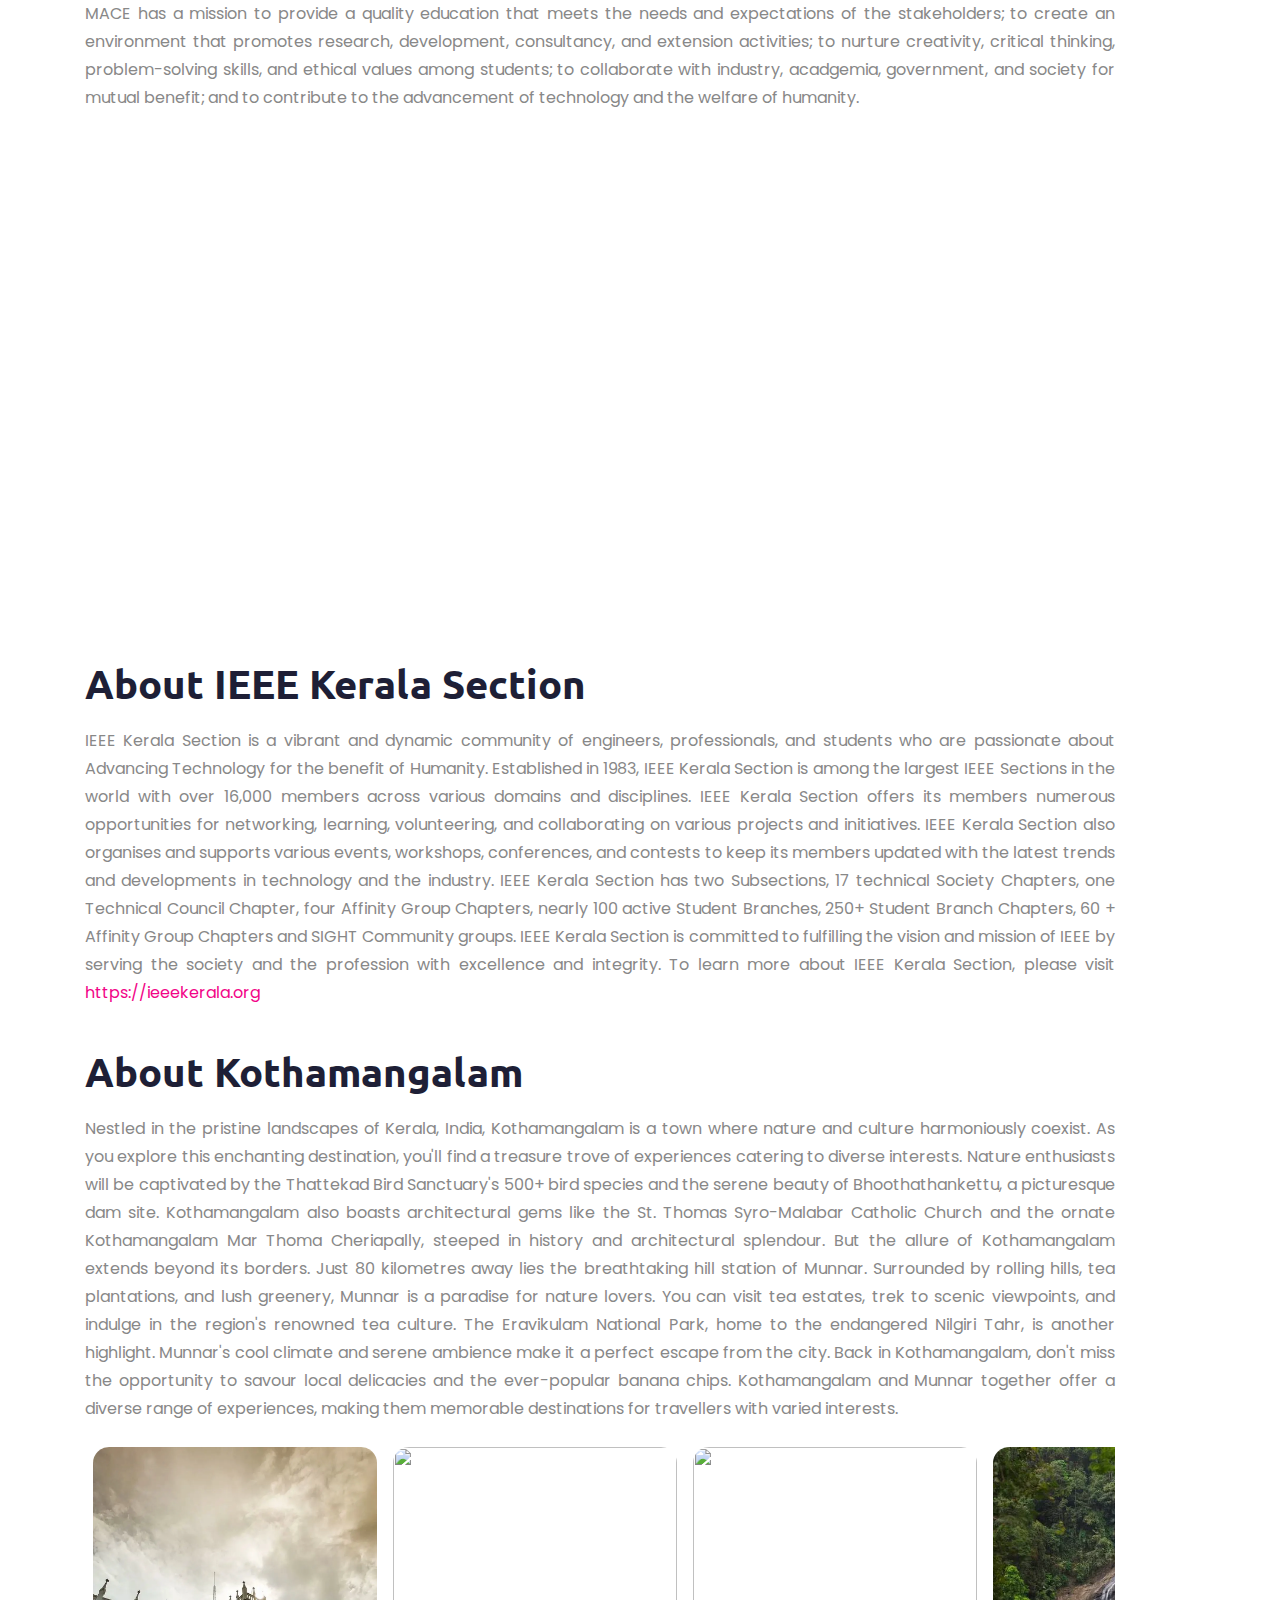
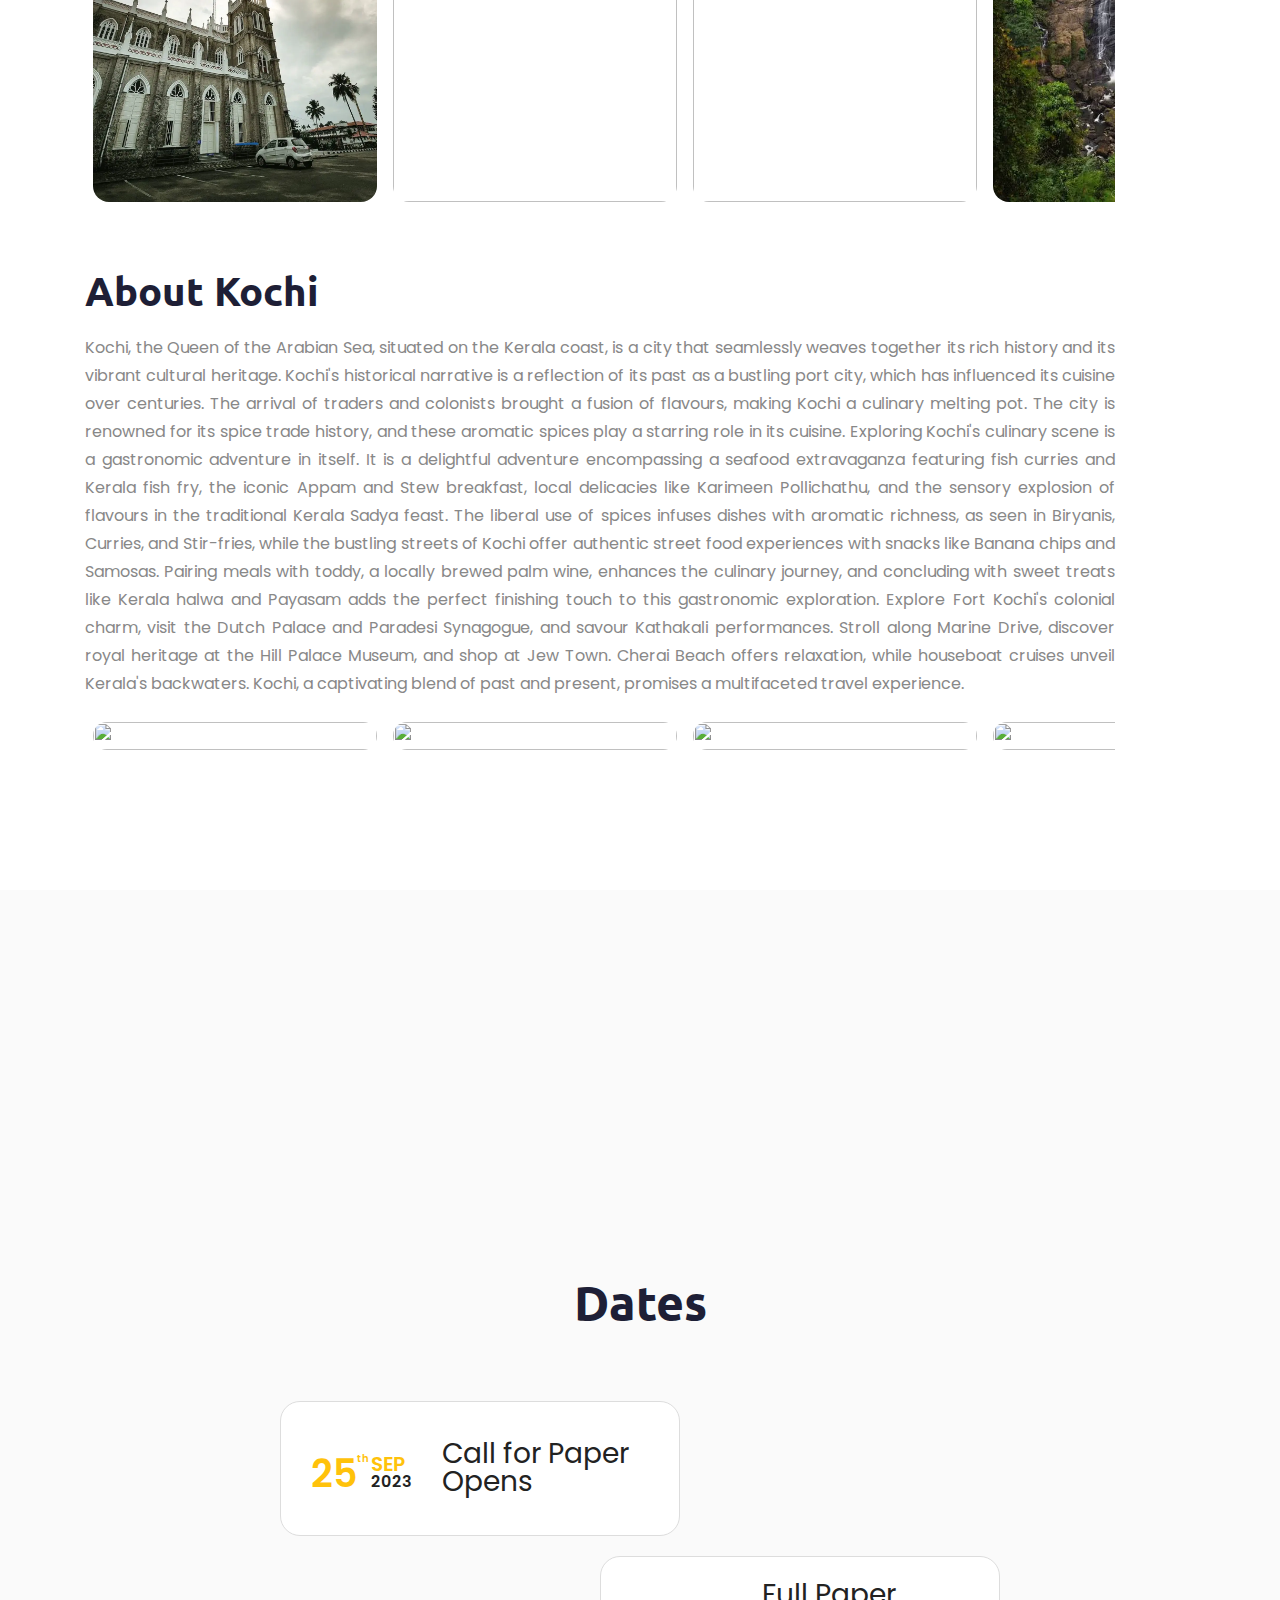
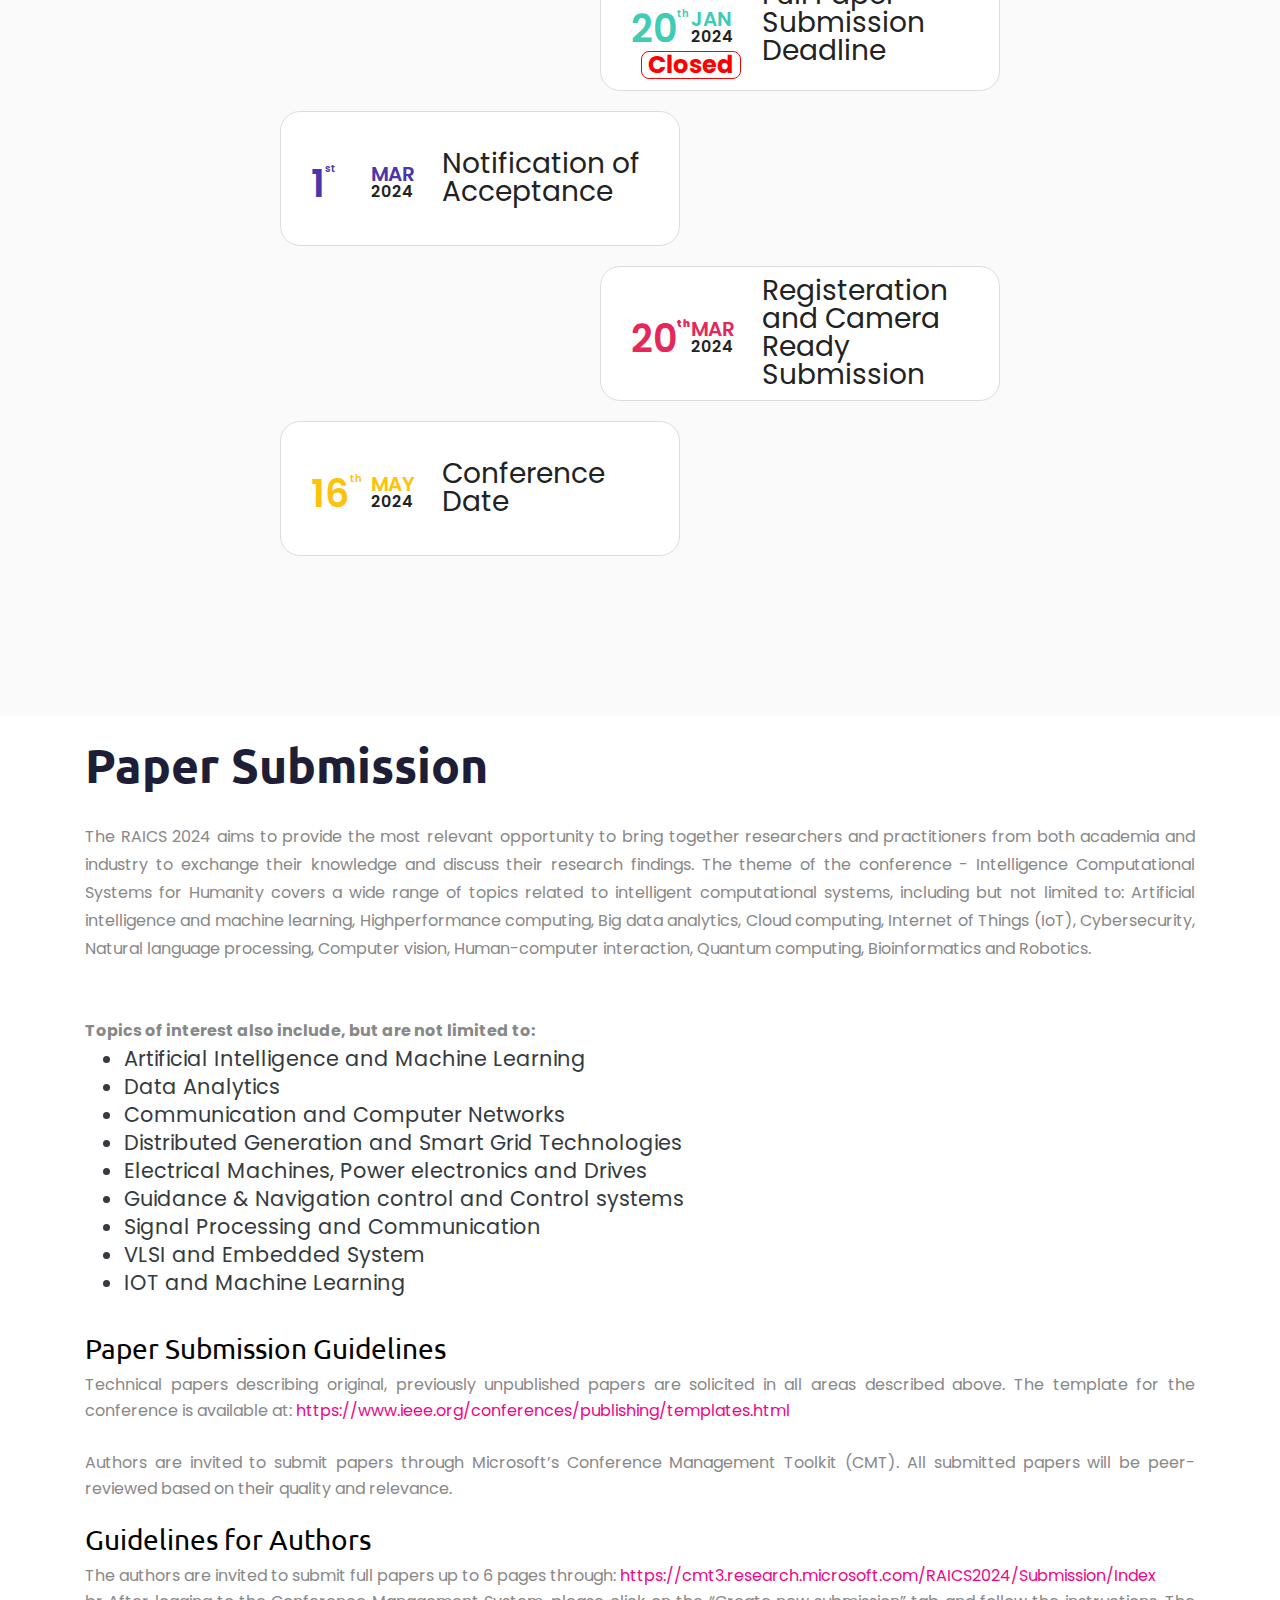
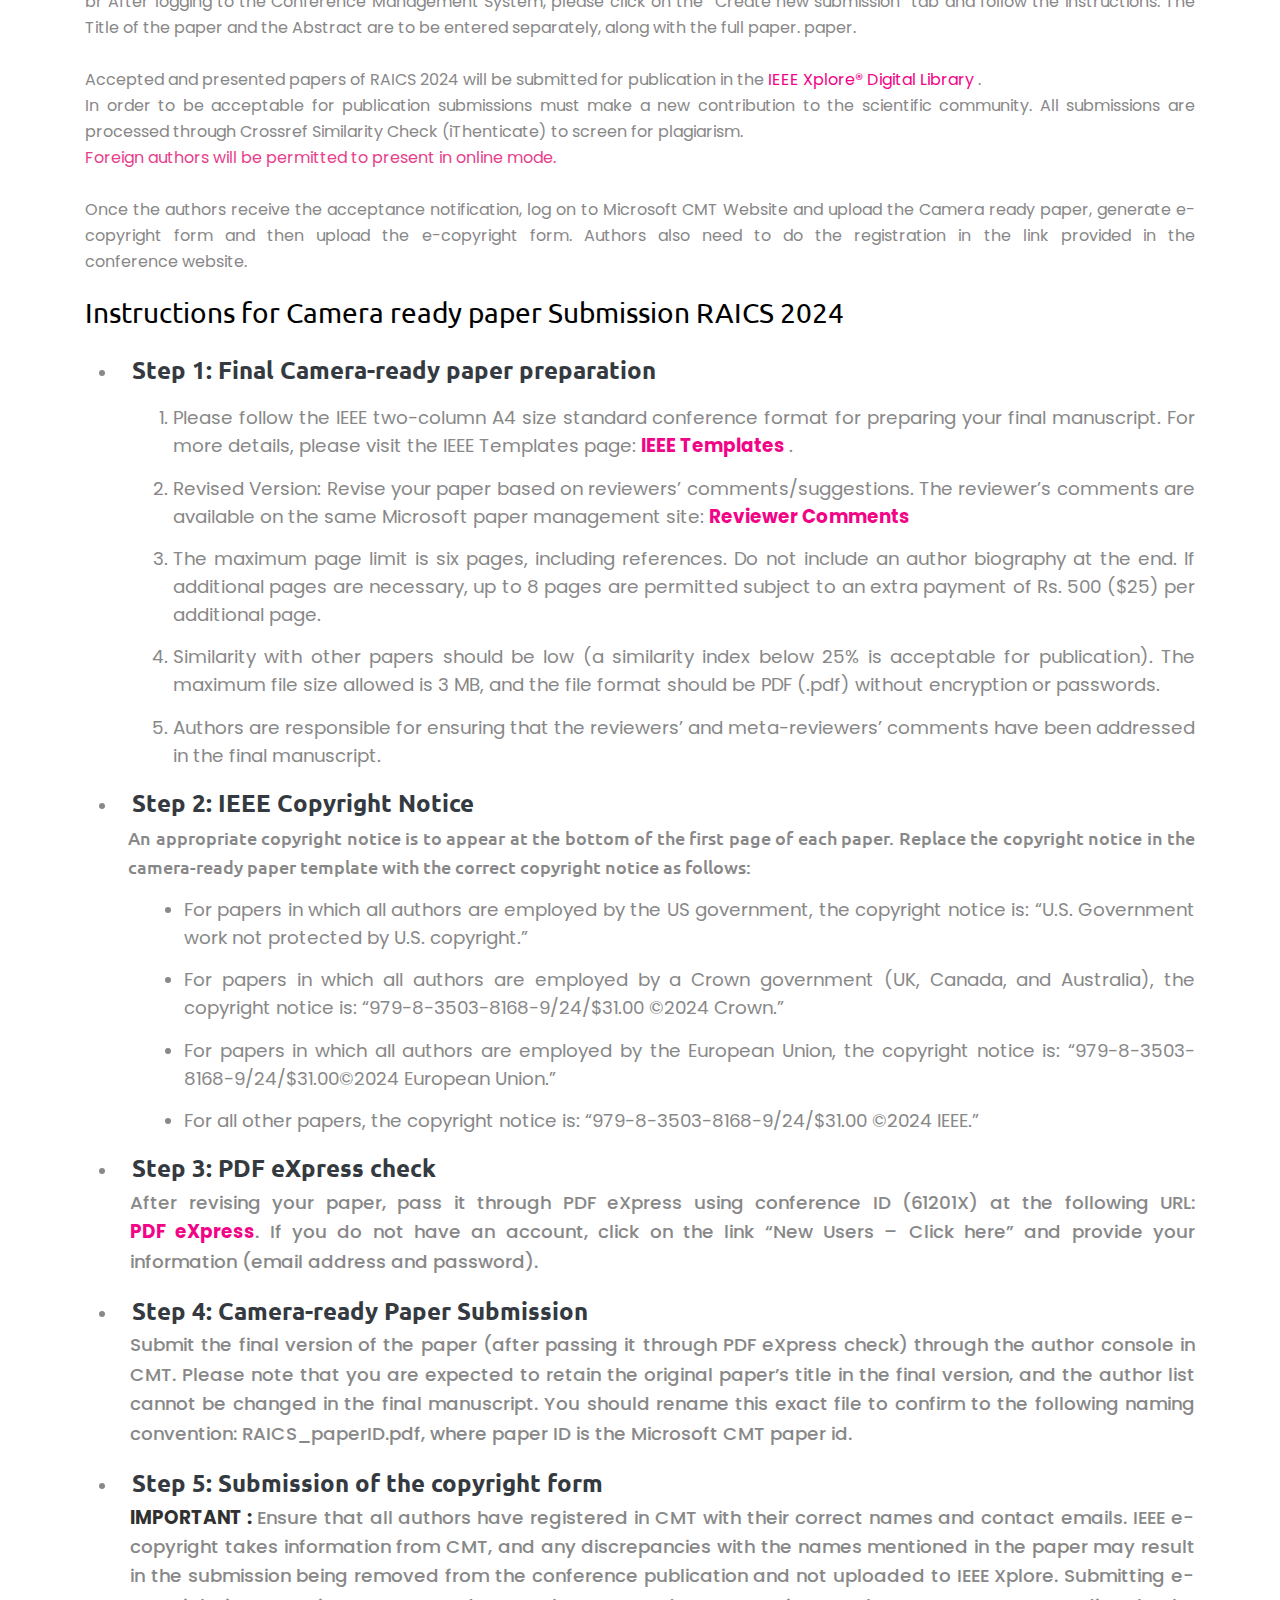
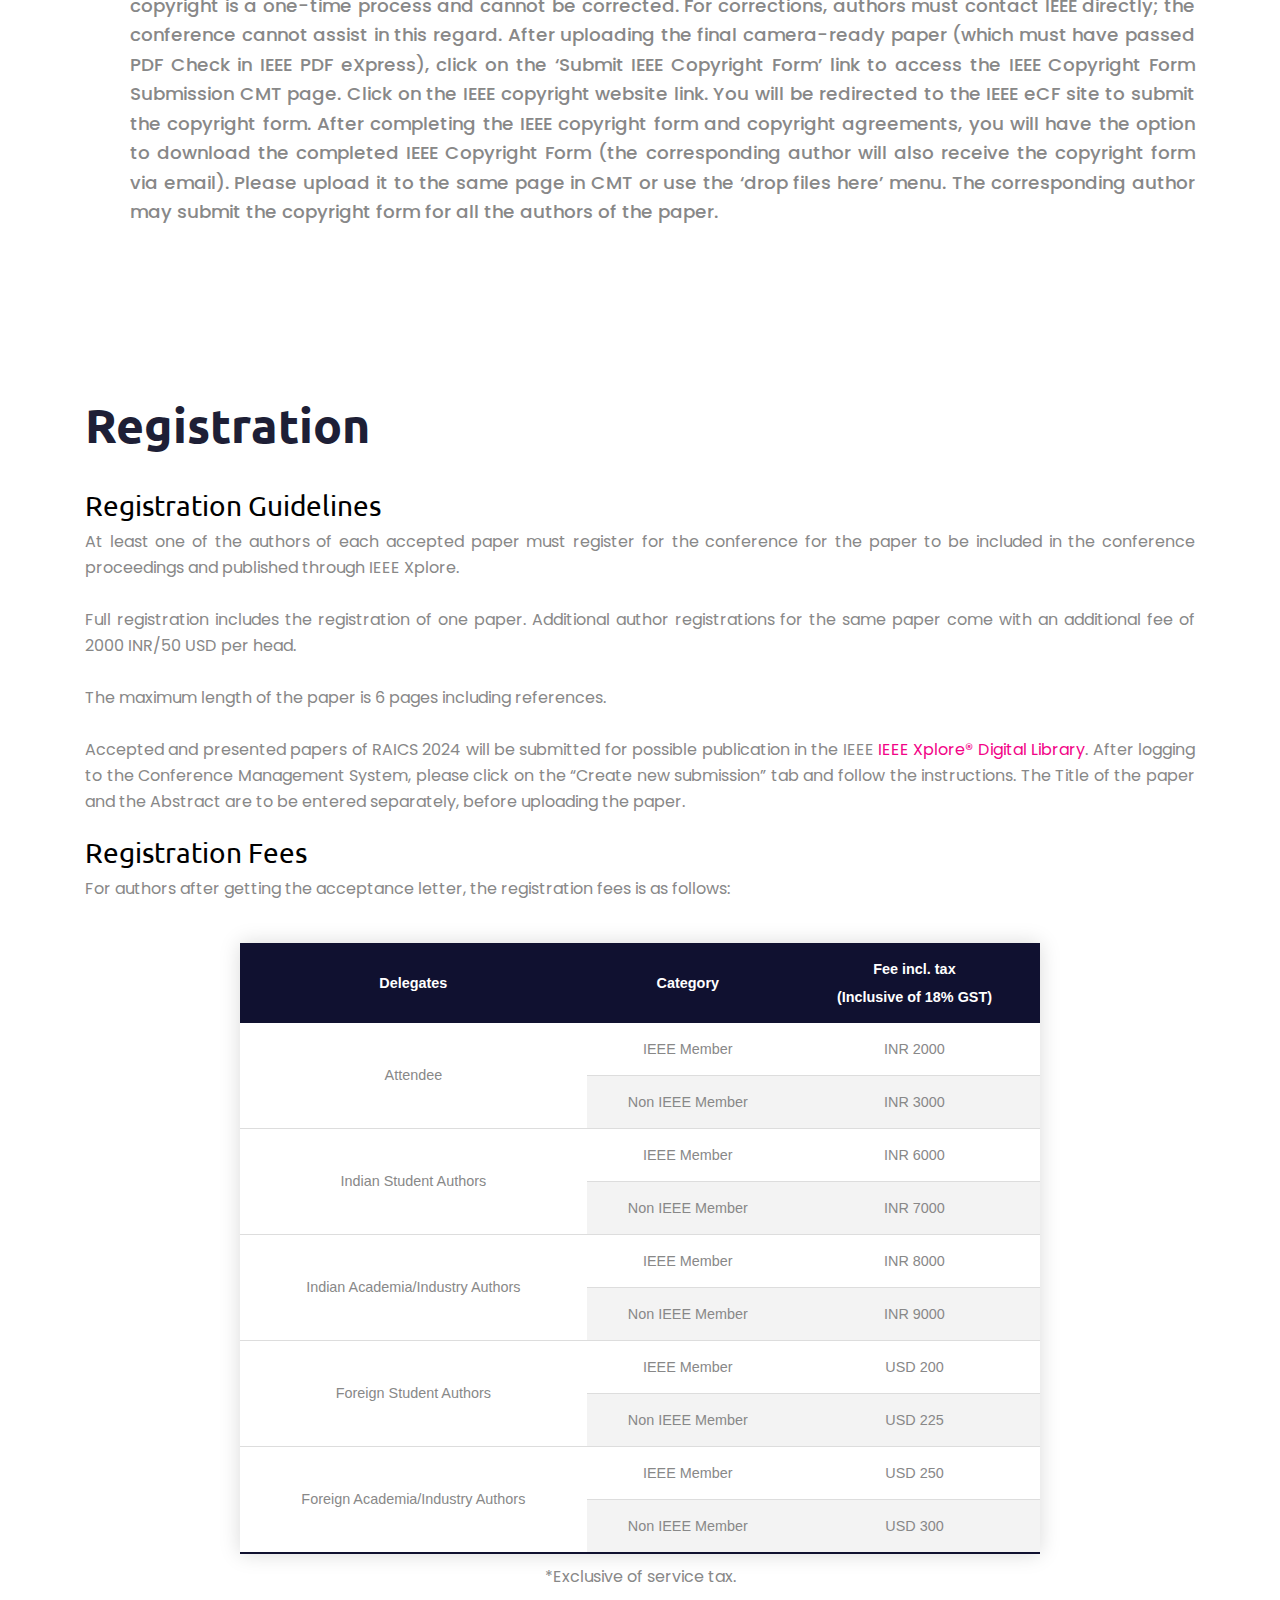
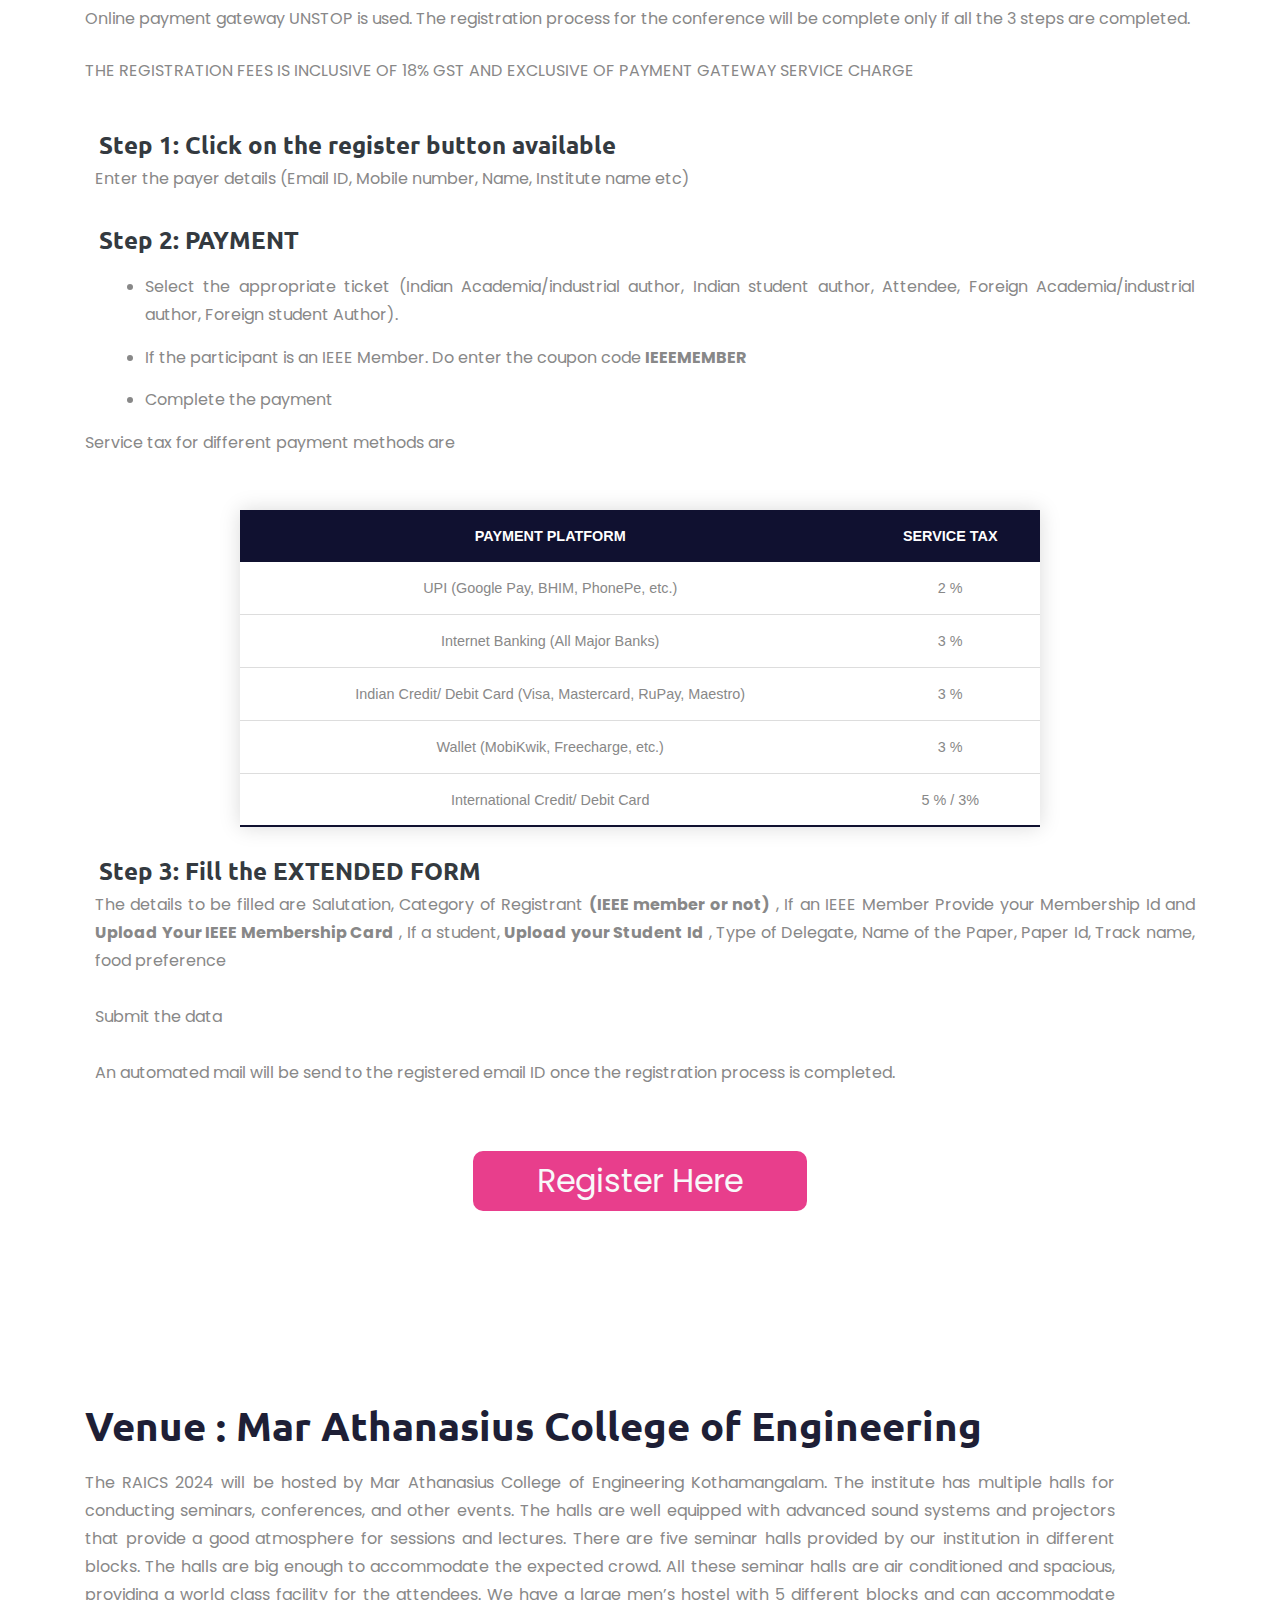
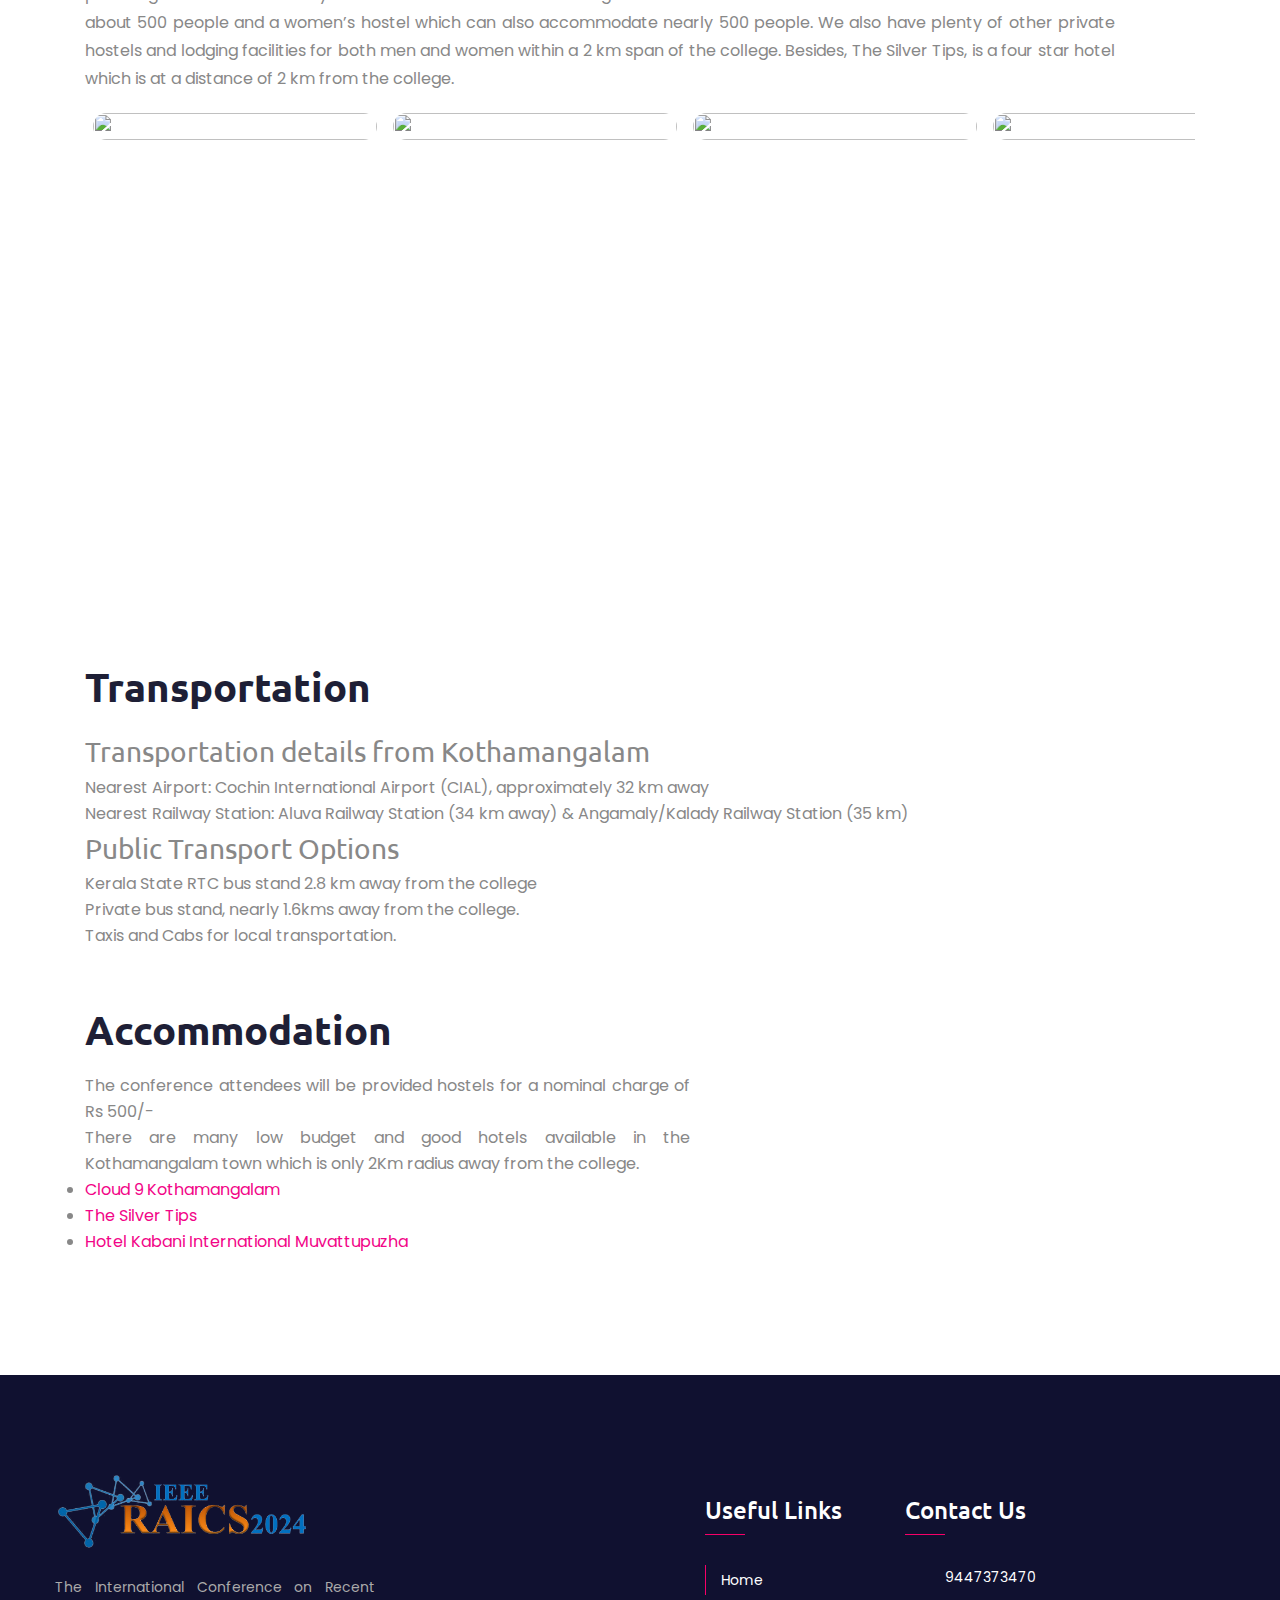
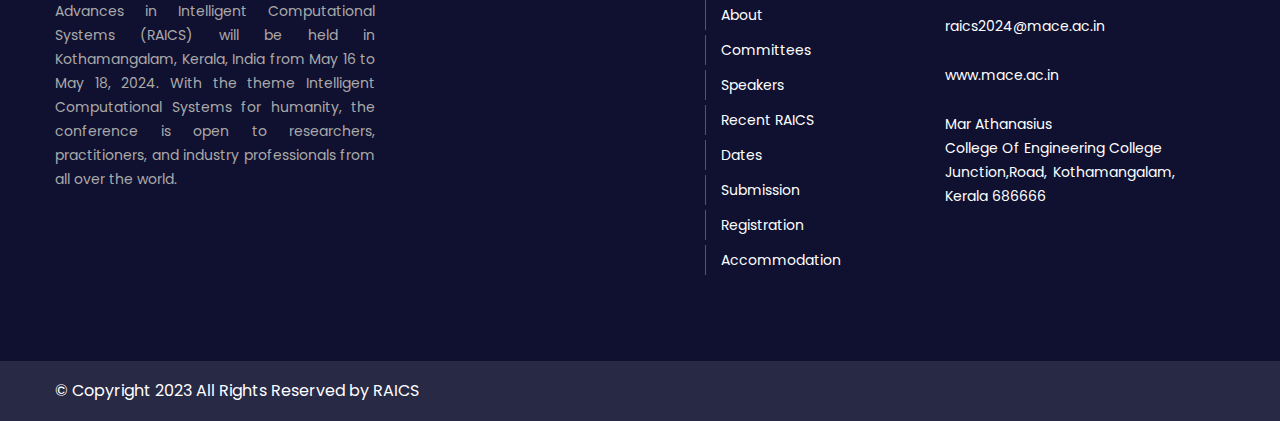
==== commit 1a409de2: "updated registeration link" ====
--- a/index.html
+++ b/index.html
@@ -447,6 +447,9 @@
         <!-- End Coming Soon -->
 
         <!-- About Section -->
+        <div class="presentation__sch">
+            <a href="images/PresentationSchedule.pdf" target="_blank"><button>Presentation Schedule</button></a>
+        </div>
 
         <section id="about" class="about-section">
             <div class="anim-icons full-width">
@@ -457,7 +460,7 @@
                 <span class="icon icon-circle-1 wow zoomIn"></span>
             </div>
 
-            <div class="scrolling-text-container">
+            <!-- <div class="scrolling-text-container">
                 <div class="scrolling-text-inner" style="--marquee-speed: 17s; --direction:scroll-right" role="marquee">
                     <div class="scrolling-text">
                         <div class="scrolling-text-item"><a href="./images/Presentation Schedule.pdf" target="_blank"
@@ -469,7 +472,7 @@
                         <div class="scrolling-text-item"><a href="./images/Presentation Schedule.pdf" target="_blank"
                                 rel="noopener noreferrer">Presentation Guidelines</a>
                         </div>
-                        <!-- Add More Items Here -->
+                        
                     </div>
                     <div class="scrolling-text">
                         <div class="scrolling-text-item"><a href="./images/Presentation Schedule.pdf" target="_blank"
@@ -481,8 +484,8 @@
                         <div class="scrolling-text-item"><a href="./images/Presentation Schedule.pdf" target="_blank"
                                 rel="noopener noreferrer">Presentation Guidelines</a>
                         </div>
-            
-                        <!-- Add More Items Here -->
+
+                        
                     </div>
                     <div class="scrolling-text">
                         <div class="scrolling-text-item"><a href="./images/Presentation Schedule.pdf" target="_blank"
@@ -494,7 +497,7 @@
                         <div class="scrolling-text-item"><a href="./images/Presentation Schedule.pdf" target="_blank"
                                 rel="noopener noreferrer">Presentation Guidelines</a>
                         </div>
-                        <!-- Add More Items Here -->
+                        
                     </div>
                     <div class="scrolling-text">
                         <div class="scrolling-text-item"><a href="./images/Presentation Schedule.pdf" target="_blank"
@@ -506,24 +509,14 @@
                         <div class="scrolling-text-item"><a href="./images/Presentation Schedule.pdf" target="_blank"
                                 rel="noopener noreferrer">Presentation Guidelines</a>
                         </div>
-                        <!-- Add More Items Here -->
+                        
                     </div>
                 </div>
-            </div>
-            <!-- <section id="section-container">
-                <div class="auto-container">
-                    <div class="row">
-                        <div class="content-column col-lg-12 col-md-12 col-sm-12">
-                            <div class="inner-column">
-                                <div class="sec-title" id="inag">
-
-                                    <h2>Inauguration</h2>
-                                </div>
-                            </div>
-                        </div>
-                    </div>
-                </div>
-                <div class="container">
+            </div> -->
+
+
+
+            <!-- <div class="container">
                     <div class="image-container">
                         <img src="images/atif.jpeg" alt="Image">
                     </div>
@@ -2612,7 +2605,8 @@
                                                     permitted to present in
                                                     online mode.</span>
                                                 <br />
-                                                <br /> Once the authors receive the acceptance notification, log on to
+                                                <br /> Once the authors receive the acceptance notification, log on
+                                                to
                                                 Microsoft CMT Website and upload the Camera ready paper, generate
                                                 e-copyright form and then upload the e-copyright form.
                                                 Authors also need to do the registration in the link provided in the
@@ -2940,7 +2934,8 @@
                                             <li class="guideline__step">
                                                 <h4><b>Step 1: Click on the register button available </b></h4>
 
-                                                <ul>Enter the payer details (Email ID, Mobile number, Name, Institute
+                                                <ul>Enter the payer details (Email ID, Mobile number, Name,
+                                                    Institute
                                                     name etc)<br /><br />
                                                 </ul>
                                             </li>
@@ -2950,7 +2945,8 @@
                                                     <li>Select the appropriate ticket (Indian Academia/industrial
                                                         author, Indian student author, Attendee, Foreign
                                                         Academia/industrial author, Foreign student Author).</li>
-                                                    <li>If the participant is an IEEE Member. Do enter the coupon code
+                                                    <li>If the participant is an IEEE Member. Do enter the coupon
+                                                        code
                                                         <b>IEEEMEMBER</b>
                                                     </li>
                                                     <li>Complete the payment </li>
@@ -2988,7 +2984,8 @@
                                                     </tr>
                                                     <tr>
                                                         <td rowspan="1">
-                                                            Indian Credit/ Debit Card (Visa, Mastercard, RuPay, Maestro)
+                                                            Indian Credit/ Debit Card (Visa, Mastercard, RuPay,
+                                                            Maestro)
                                                         </td>
                                                         <td>3 %</td>
 
@@ -3040,7 +3037,7 @@
                                         </li>
                                         </p>
 
-                                        <a href="https://unstop.com/p/international-conference-on-recent-advances-in-intelligent-computational-systems-duplicate-mar-athanasius-college-of-e-937599"
+                                        <a href="https://unstop.com/p/international-conference-on-recent-advances-in-intelligent-computational-systems-mar-athanasius-college-of-engineering-983639"
                                             target="_blank">
                                             <div class="register__here__button">
                                                 <button class="register__button">Register Here</button>
@@ -3286,7 +3283,8 @@
                                         500/-
                                     </li>
                                     <li>
-                                        There are many low budget and good hotels available in the Kothamangalam town
+                                        There are many low budget and good hotels available in the Kothamangalam
+                                        town
                                         which is only 2Km radius away from the college.
                                     </li>
                                 </ul>
@@ -3296,7 +3294,8 @@
                                     <li><a href="https://www.silvertipsklm.com/" target="_blank"
                                             rel="noopener noreferrer">The Silver Tips</a></li>
                                     <li><a href="https://hotelkabaniinternational.com/contact.php" target="_blank"
-                                            rel="noopener noreferrer">Hotel Kabani International Muvattupuzha</a></li>
+                                            rel="noopener noreferrer">Hotel Kabani International Muvattupuzha</a>
+                                    </li>
                                 </ul>
 
                             </div>
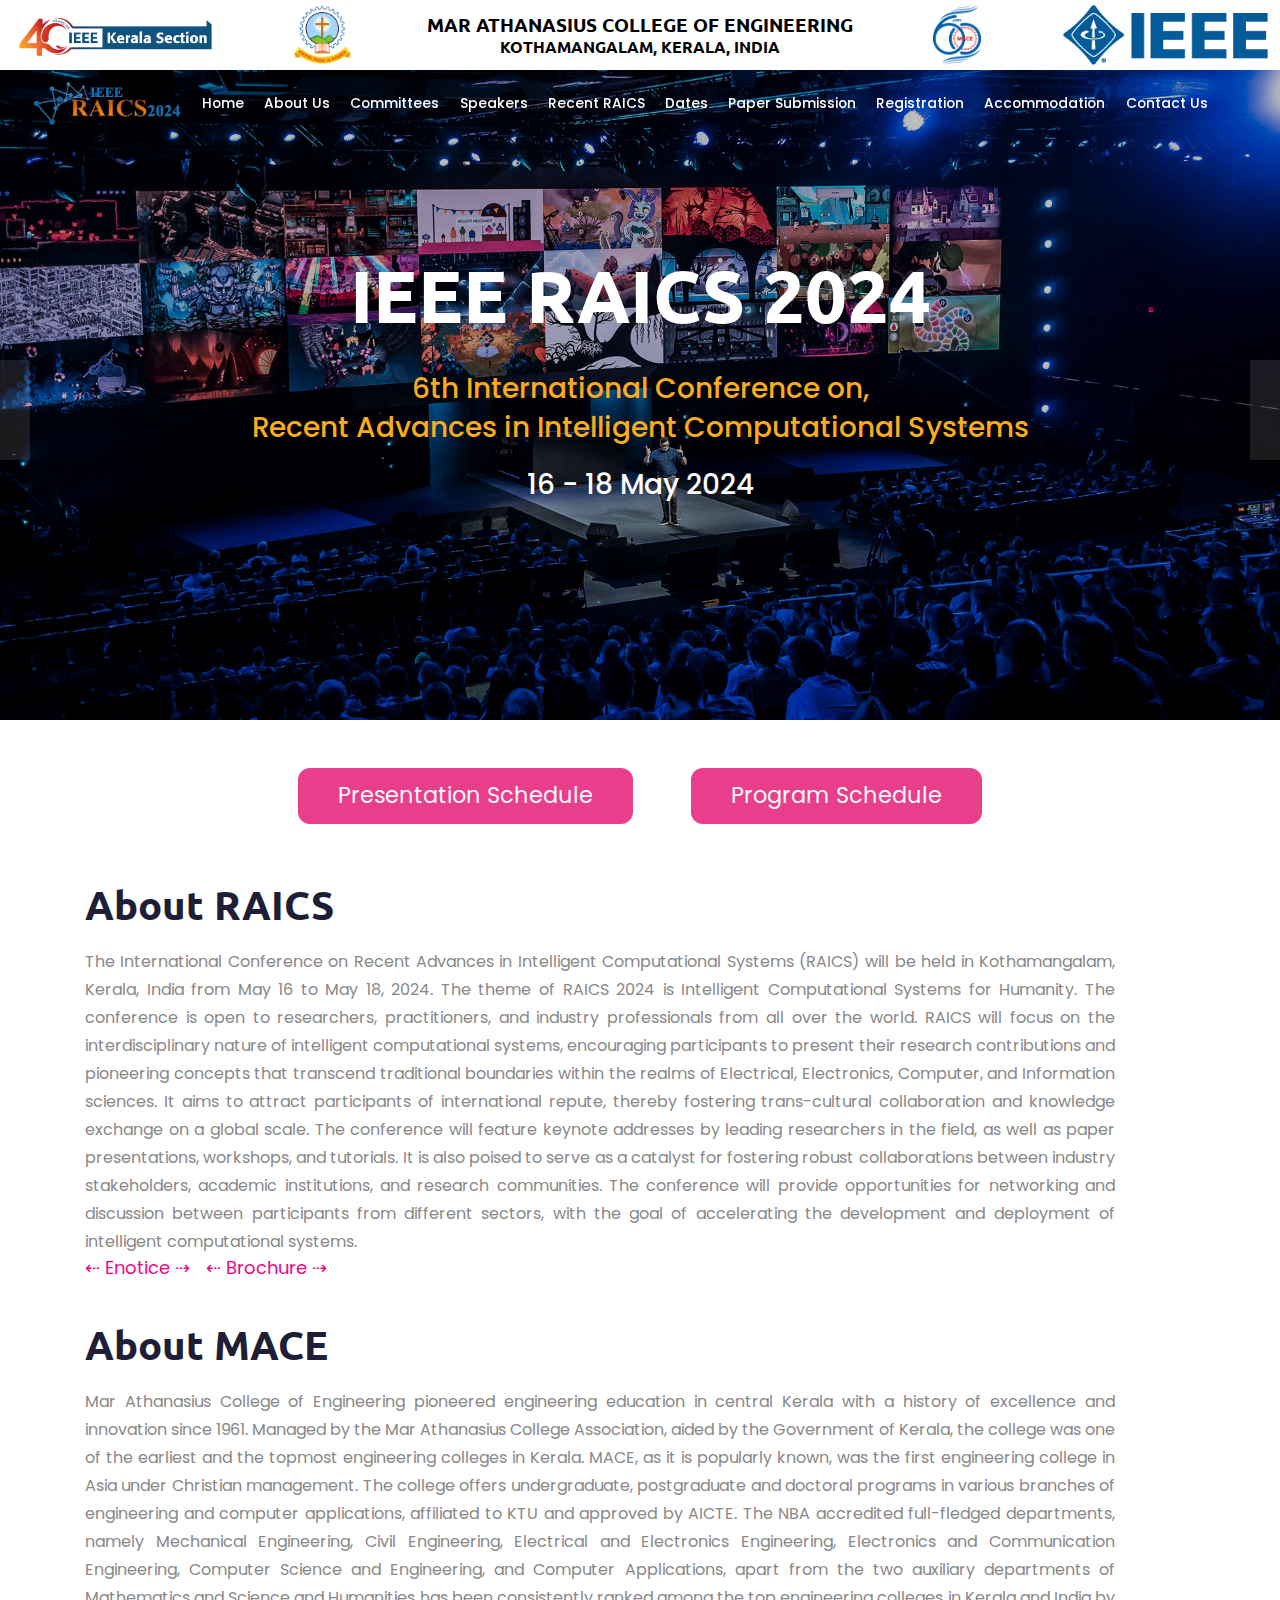
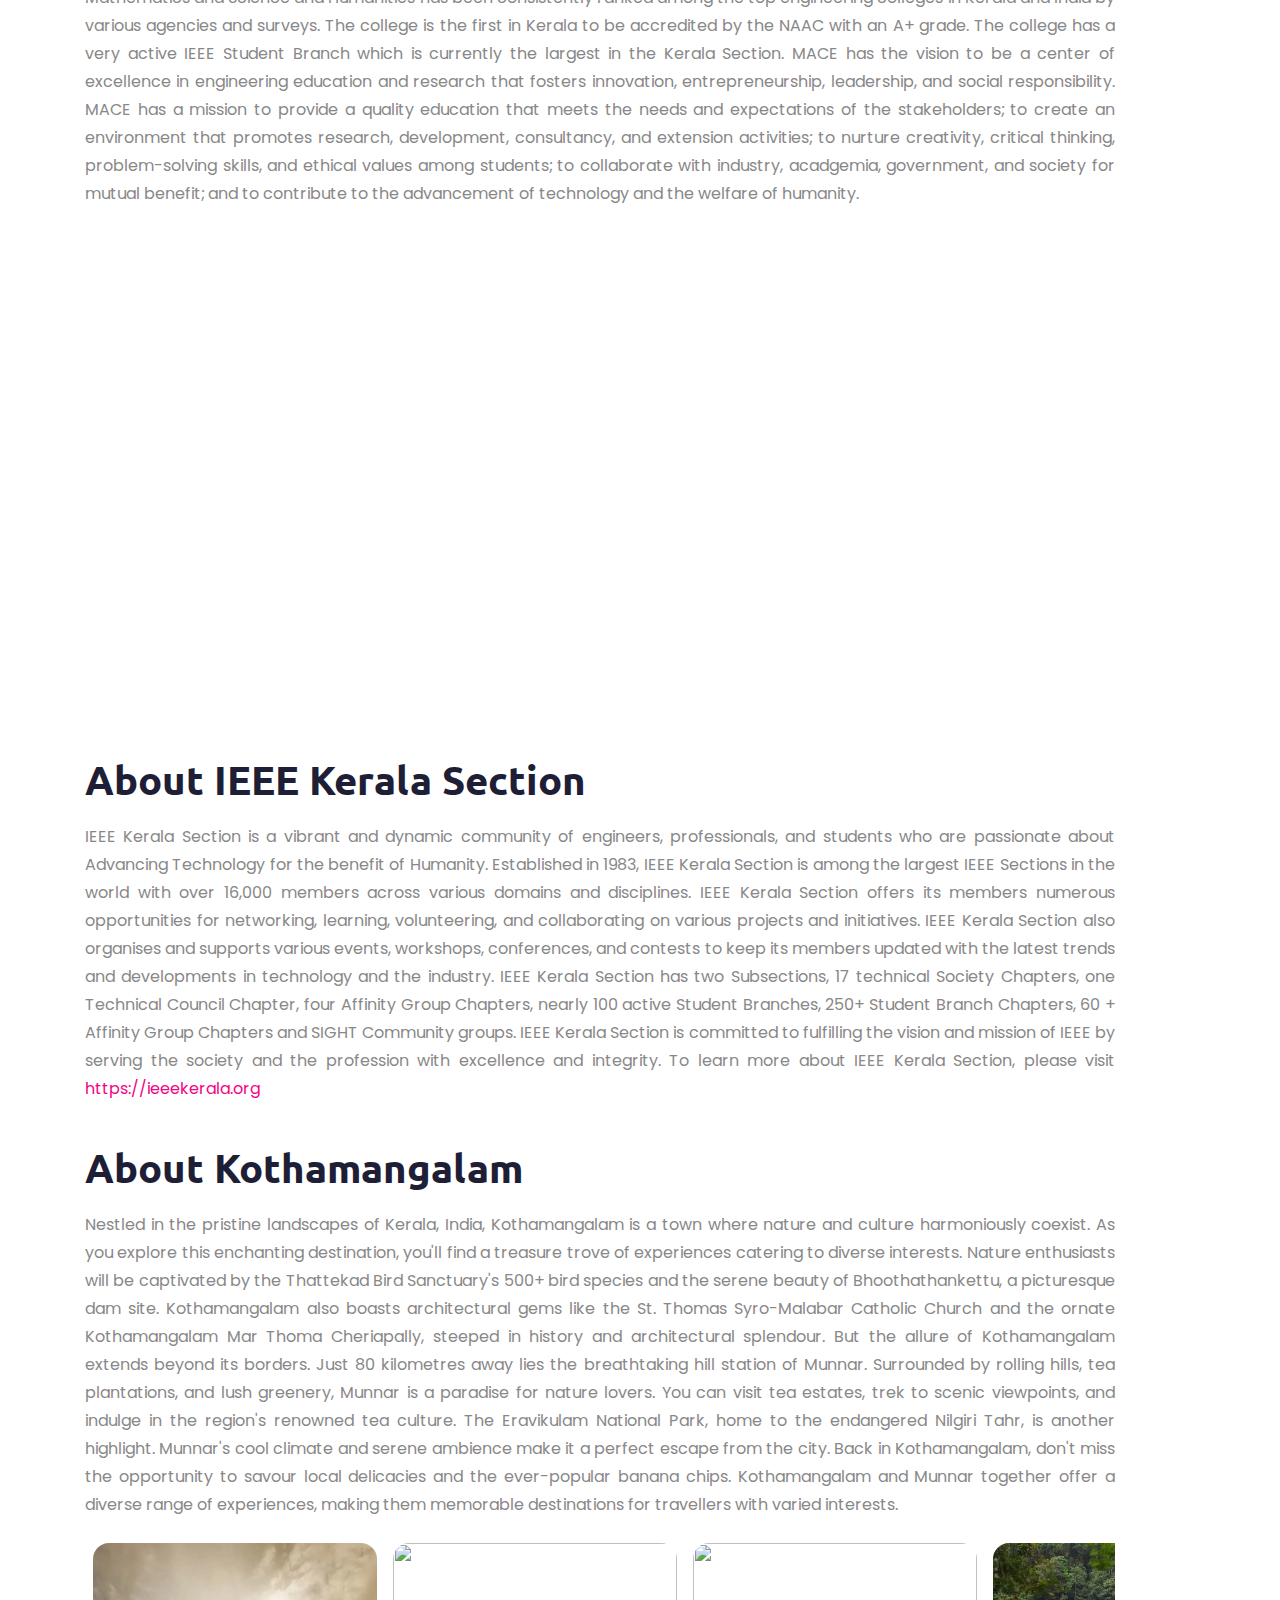
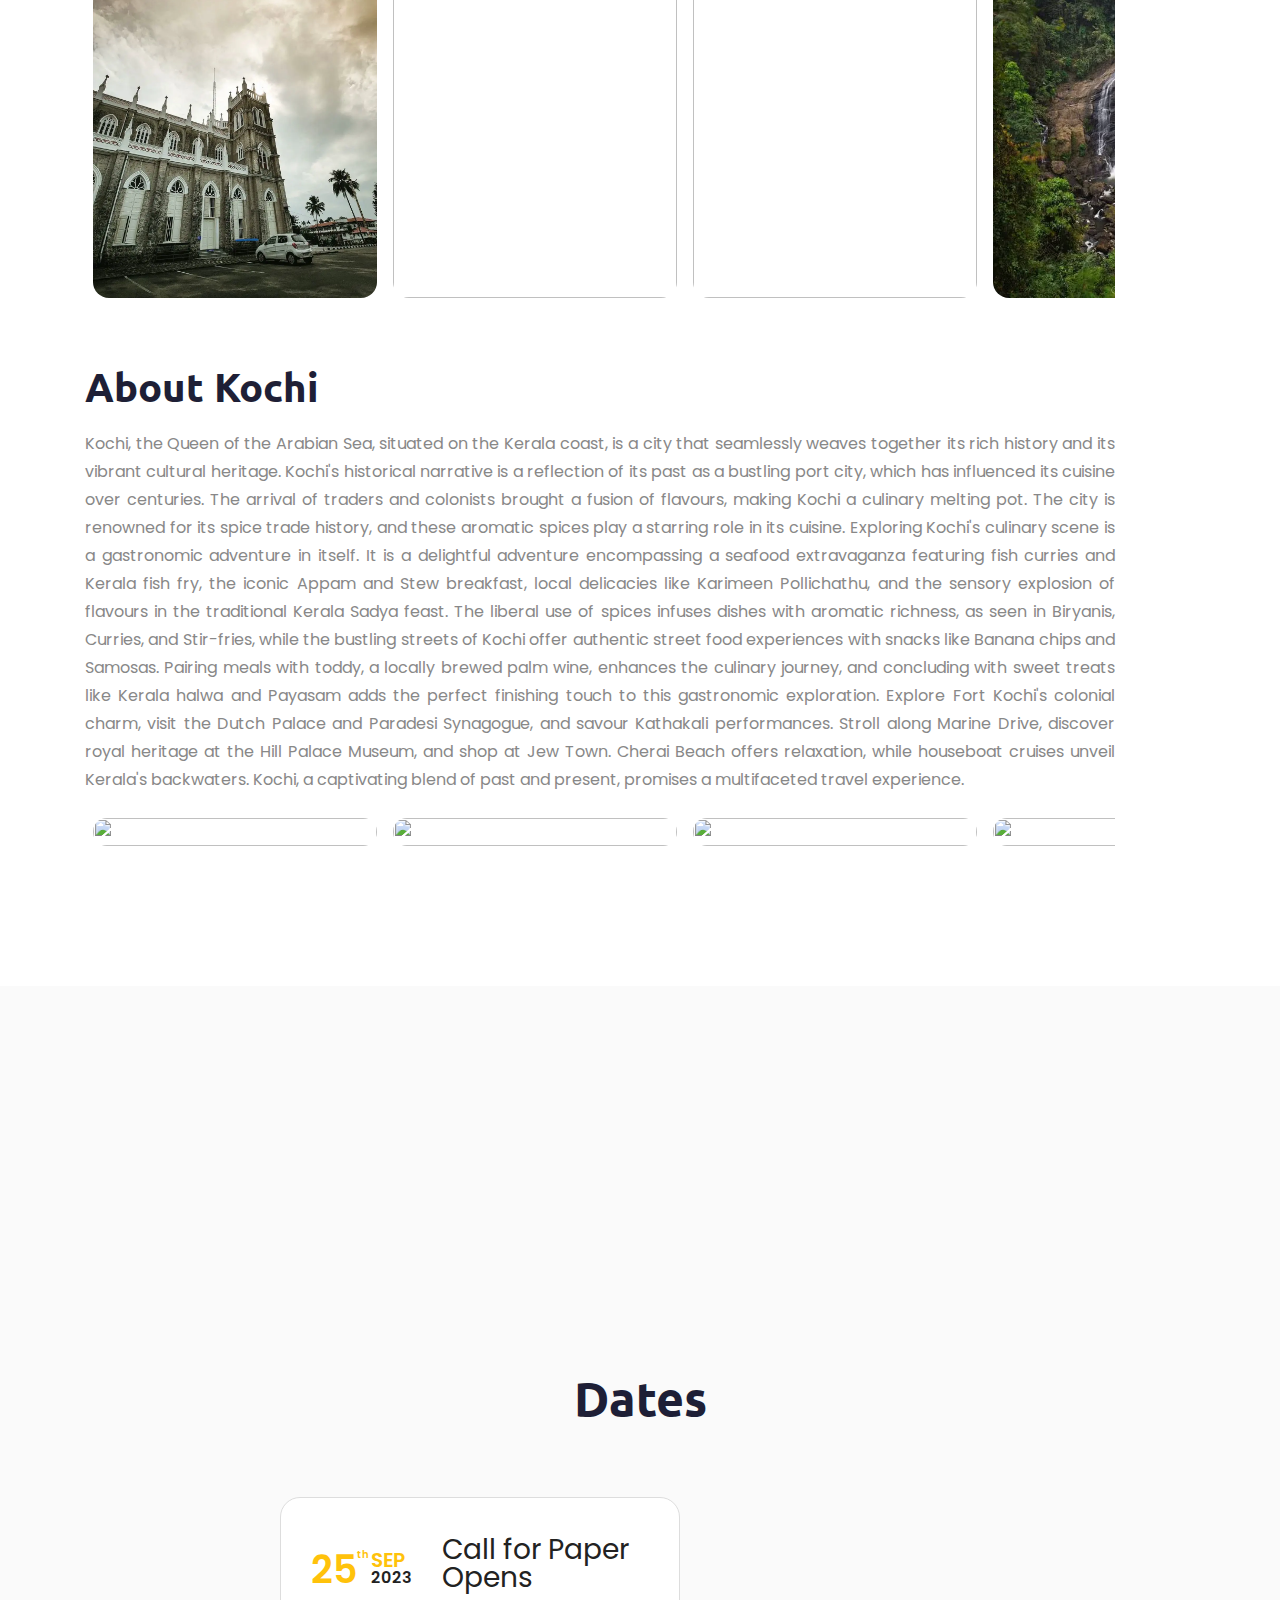
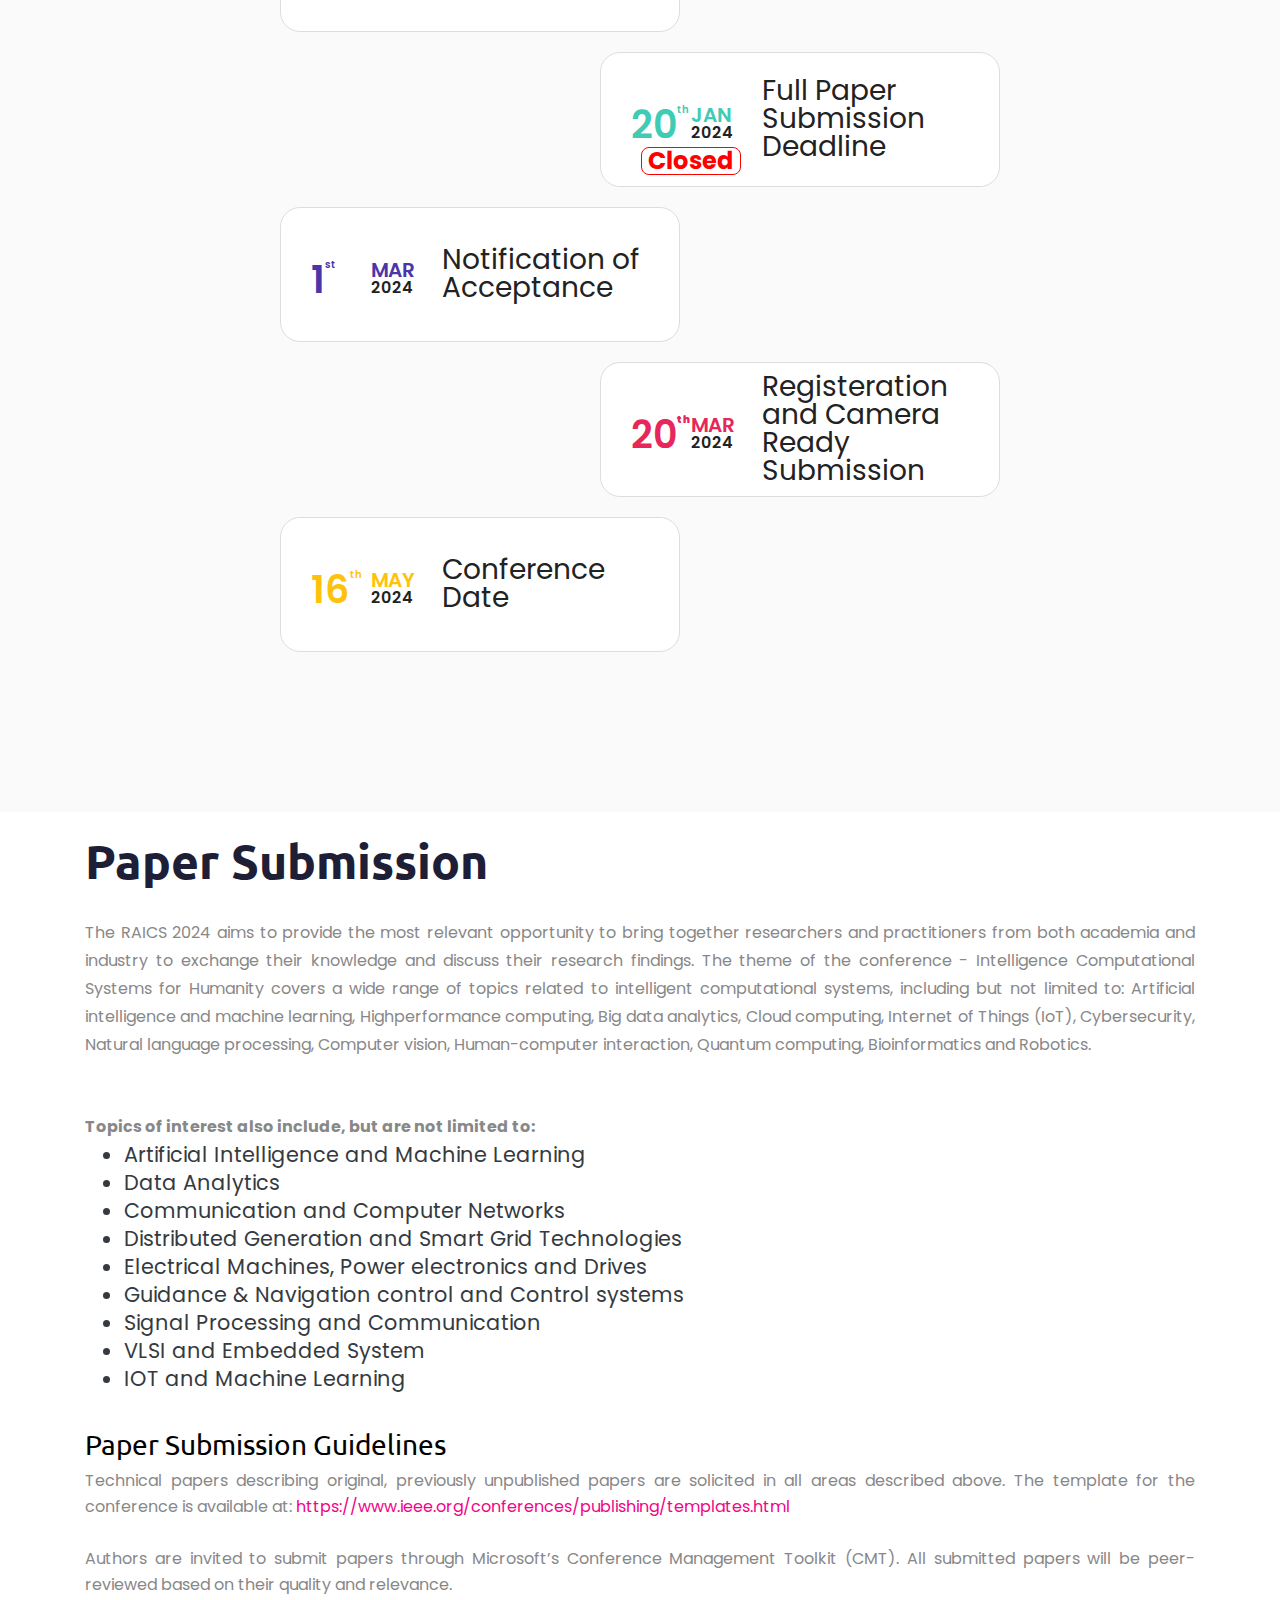
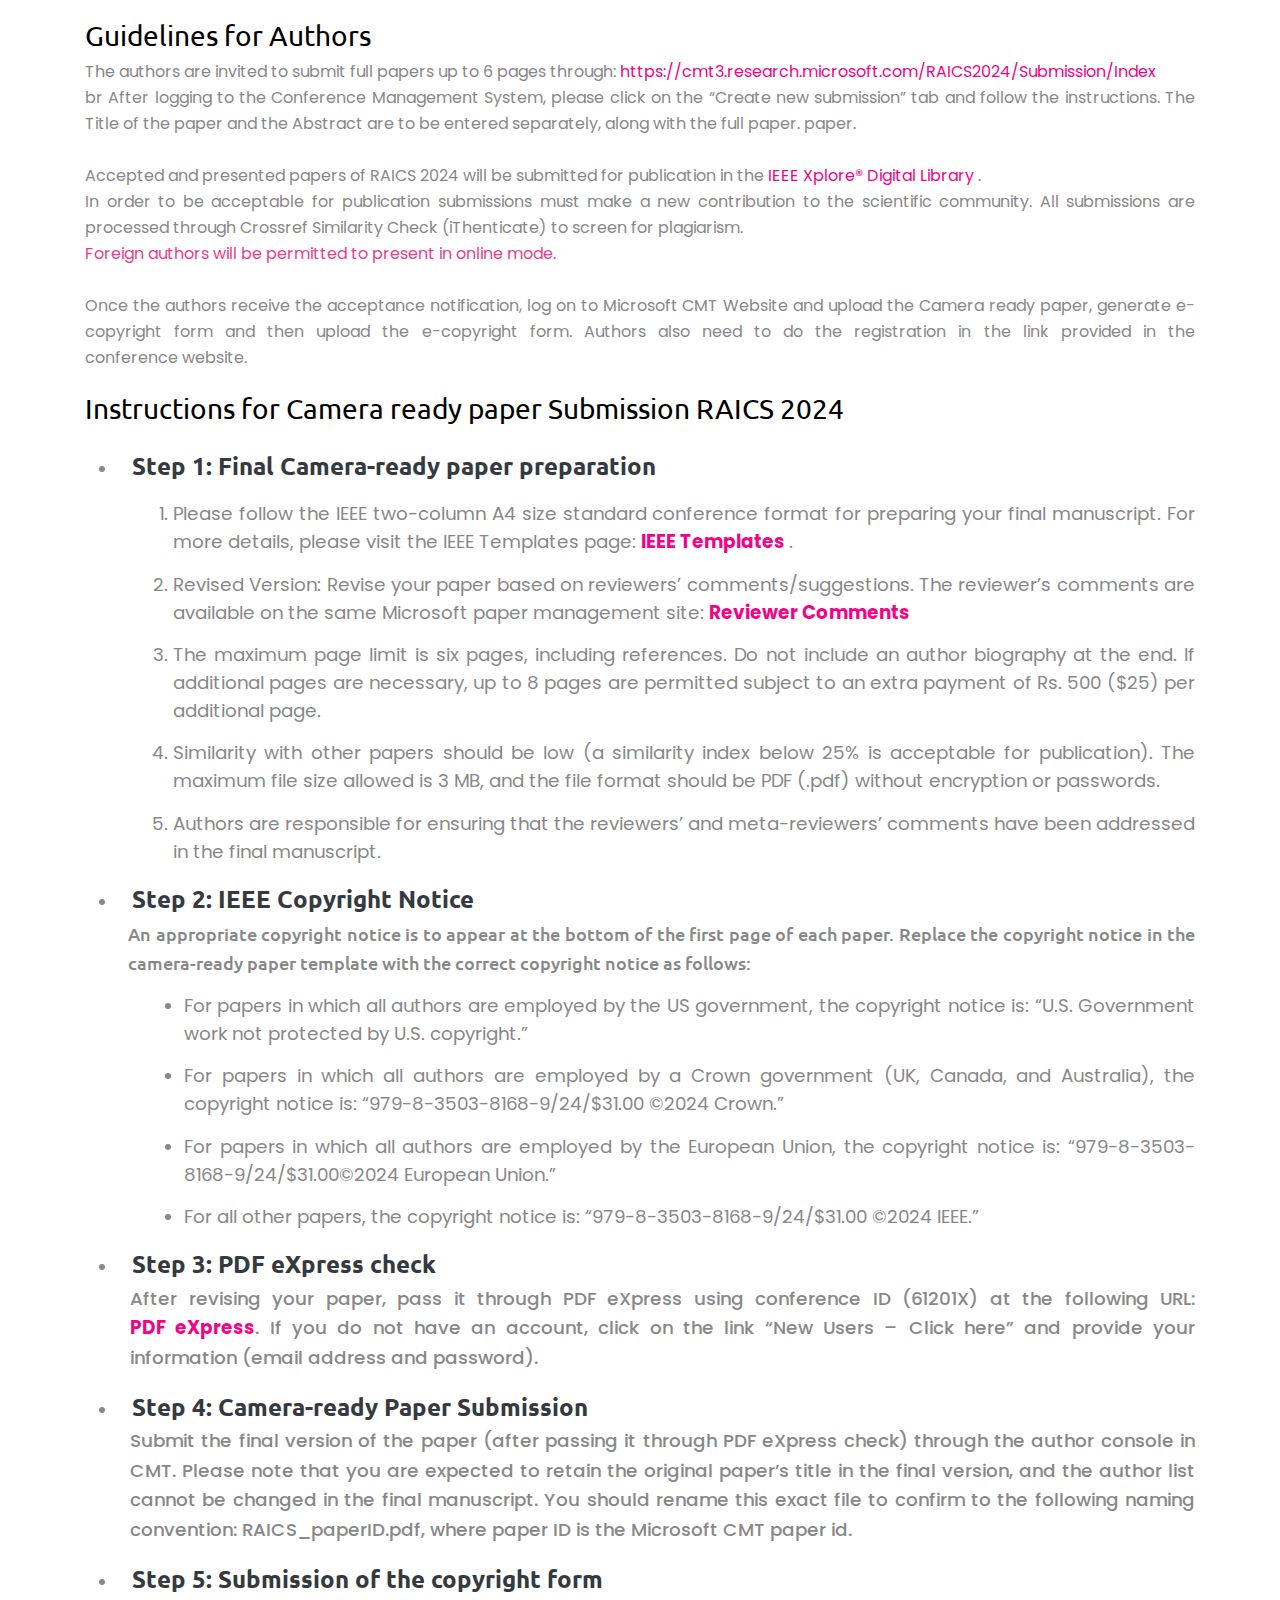
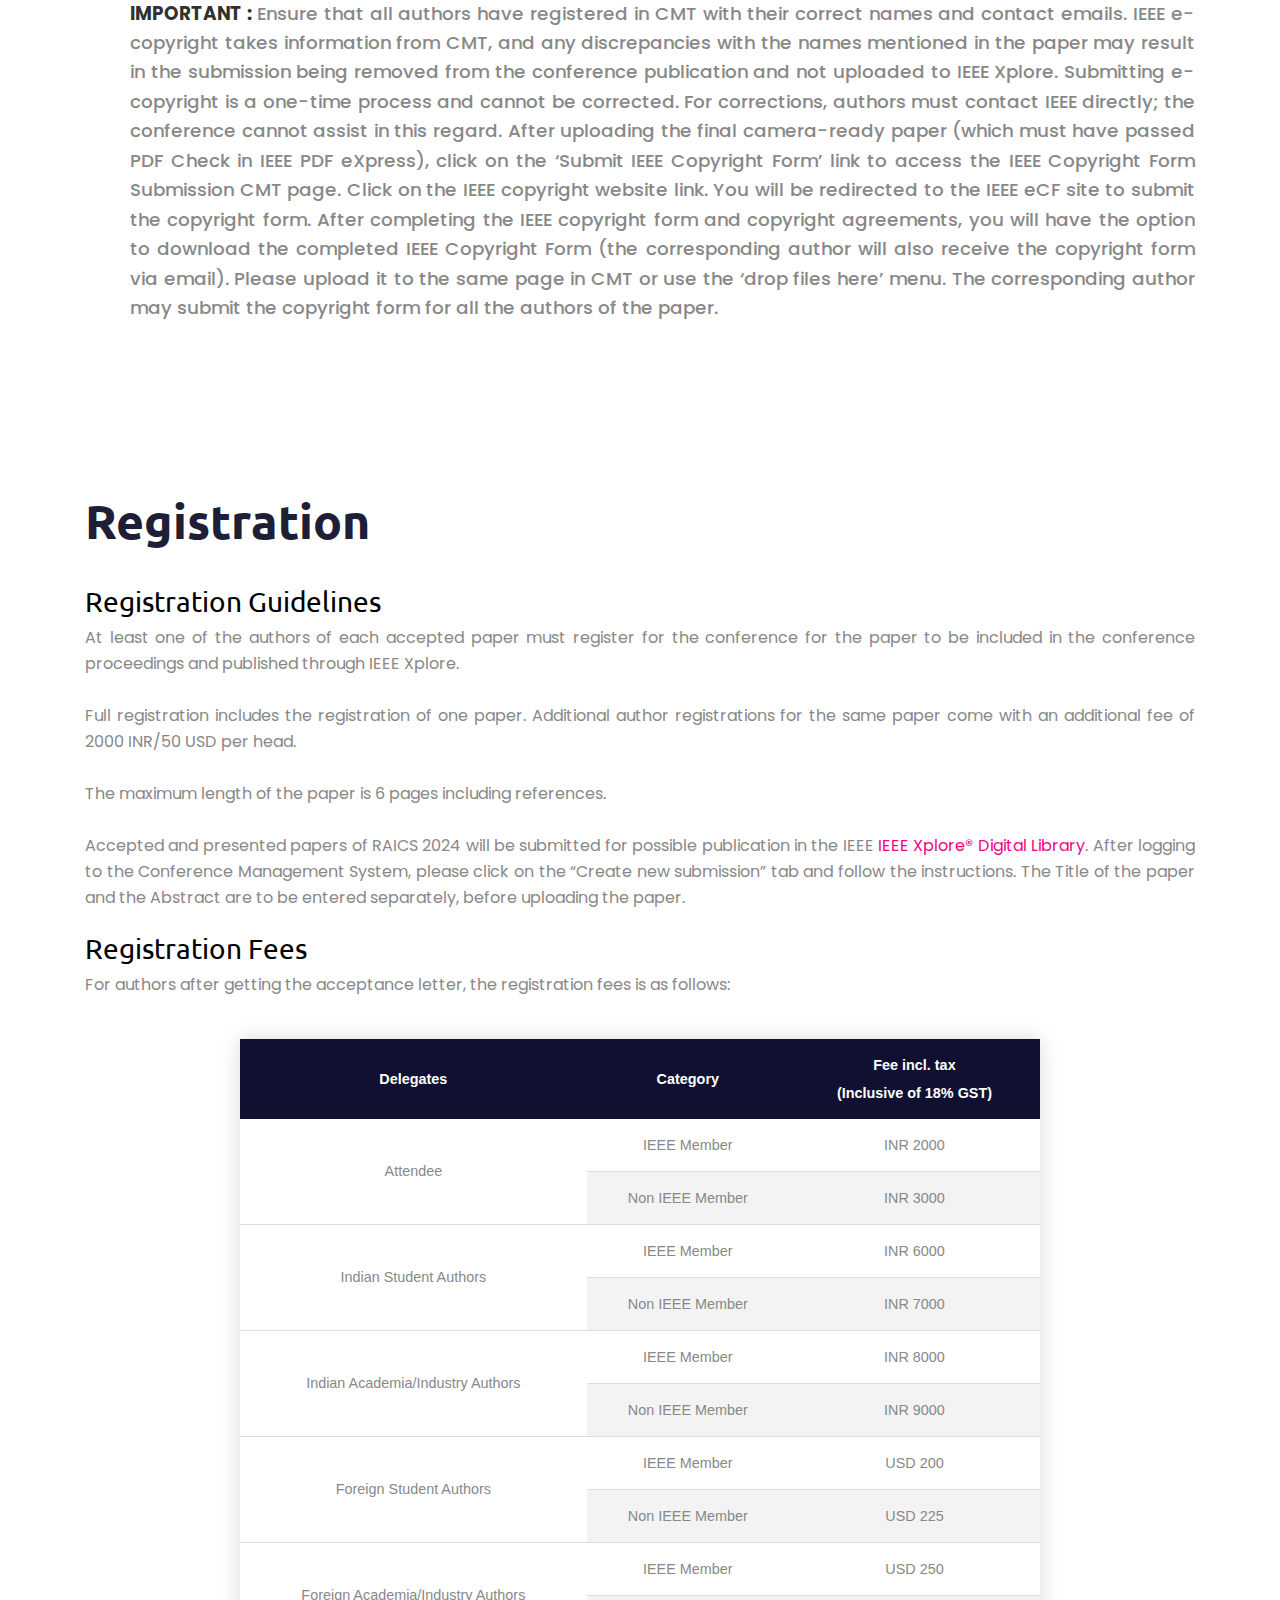
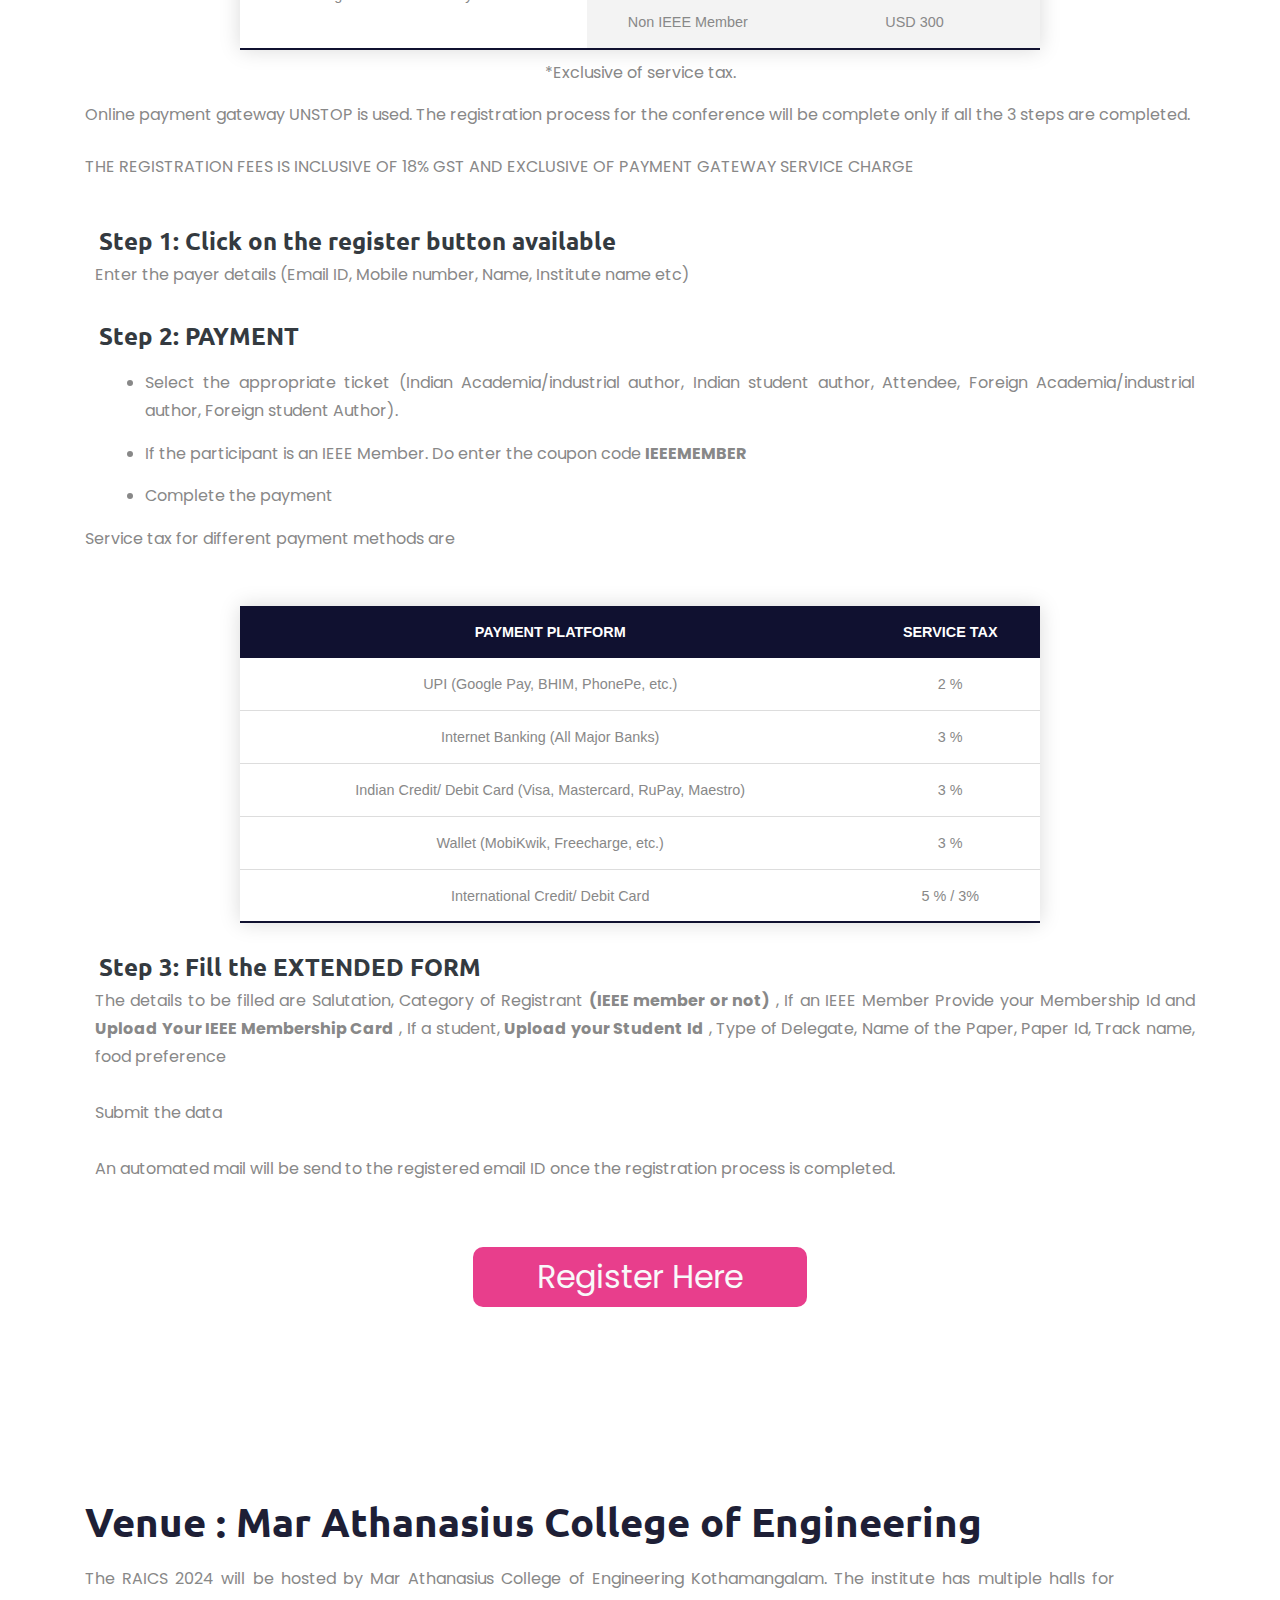
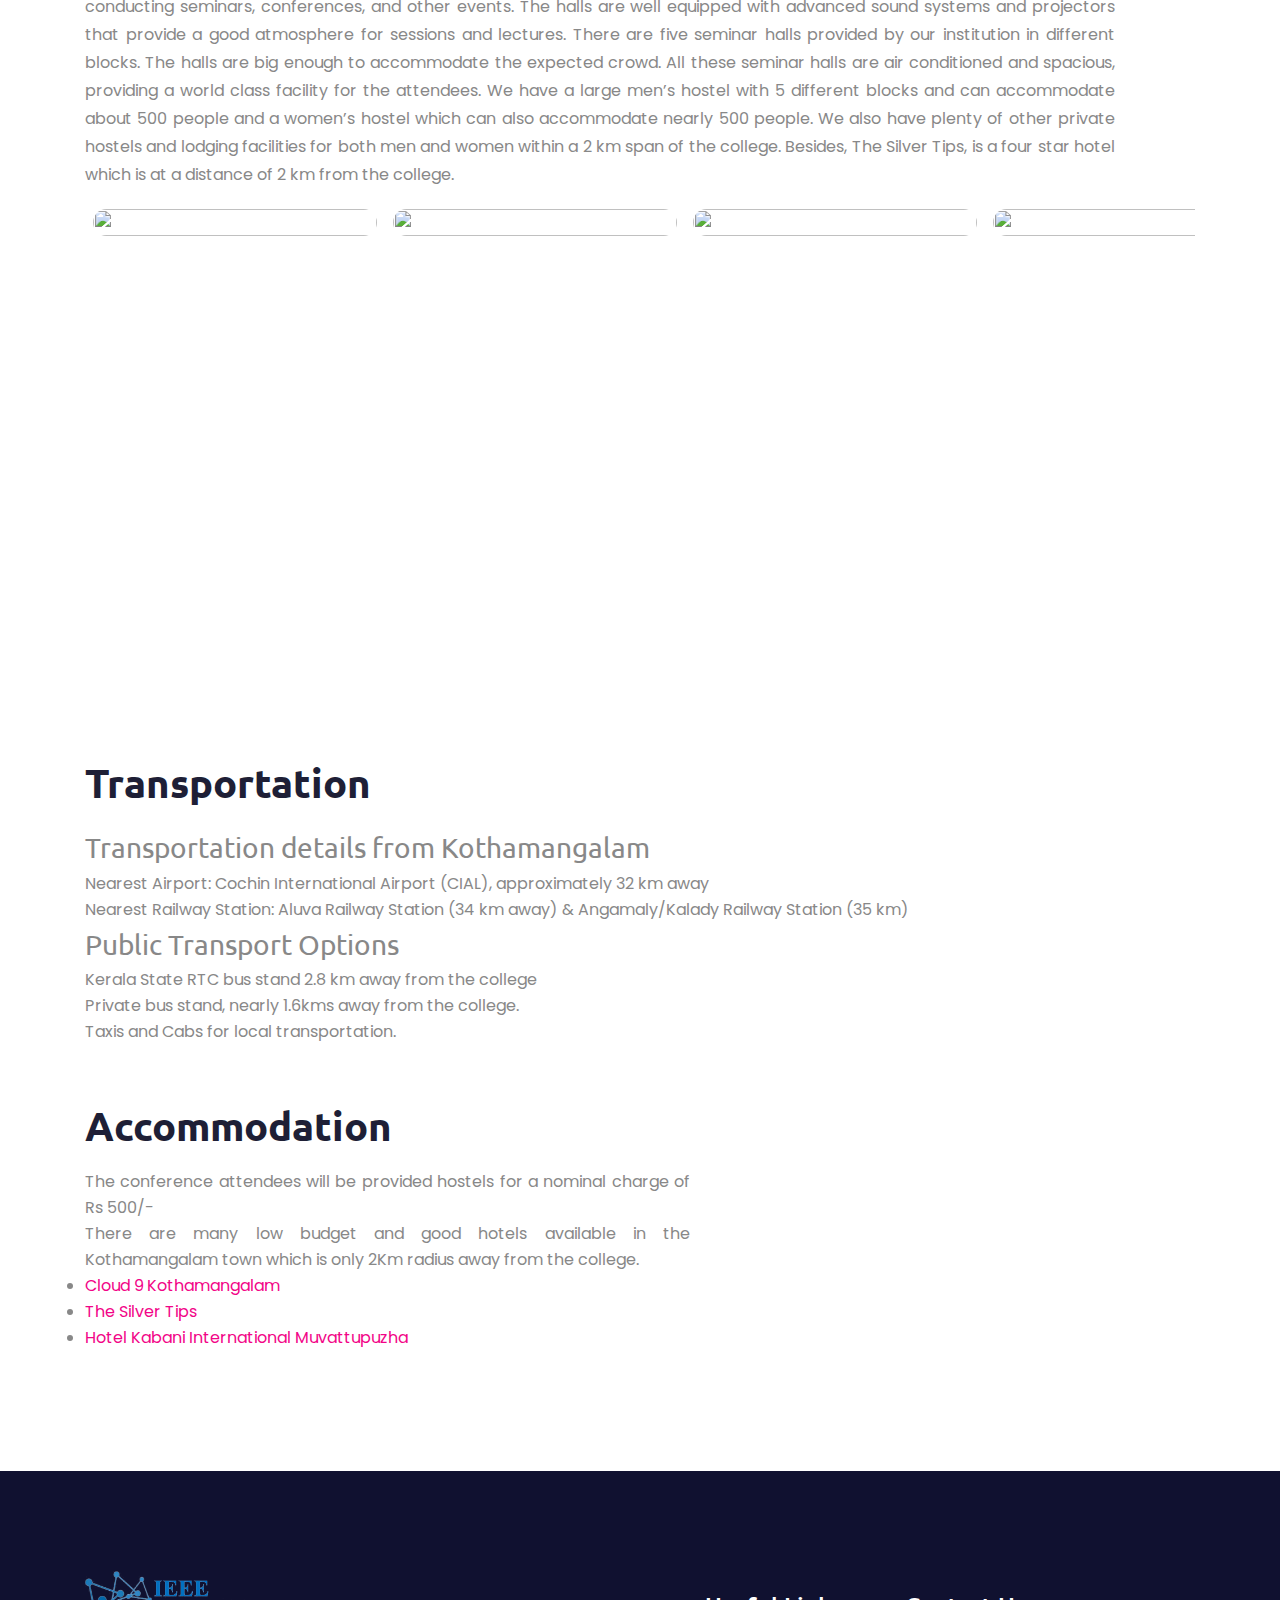
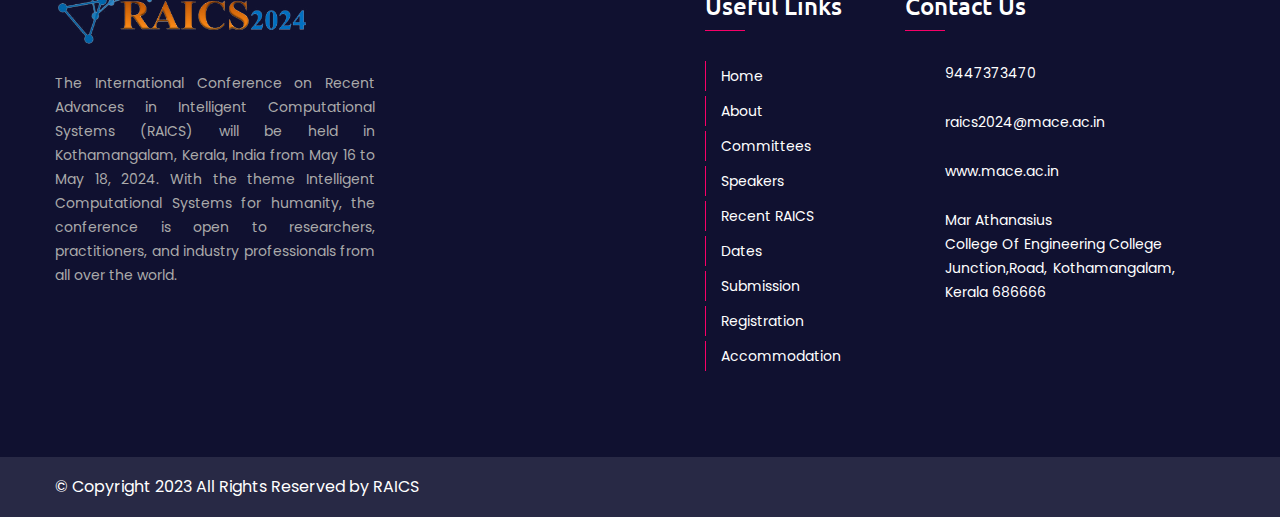
==== commit 42e68f2f: "Merge pull request #86 from Svenski-79/main" ====
--- a/index.html
+++ b/index.html
@@ -449,6 +449,7 @@
         <!-- About Section -->
         <div class="presentation__sch">
             <a href="images/PresentationSchedule.pdf" target="_blank"><button>Presentation Schedule</button></a>
+            <a href="images/Program Schedule.pdf" target="_blank"><button>Program Schedule</button></a>
         </div>
 
         <section id="about" class="about-section">
--- a/css/style.css
+++ b/css/style.css
@@ -11935,3 +11935,31 @@
 .accom__hotels > * {
   list-style-type: disc !important;
 }
+
+.presentation__sch {
+  display: flex;
+  align-items: center;
+  justify-content: space-evenly;
+  flex-wrap: wrap;
+  gap: 1rem;
+  width: 60%;
+  max-width: 900px;
+  margin-block: 3rem 1rem;
+  margin-inline: auto;
+}
+
+.presentation__sch a button {
+  background-color: var(--pink);
+  color: var(--light);
+  border-radius: 12px;
+  padding: 1rem 2.5rem;
+  font-size: clamp(0.9rem, calc(0.5rem + 1.56vw), 1.4rem);
+  transition: transform 200ms ease-in-out;
+}
+
+.presentation__sch a button:hover {
+  transform: scale(1.05);
+}
+.presentation__sch a button:focus {
+  transform: scale(0.95);
+}
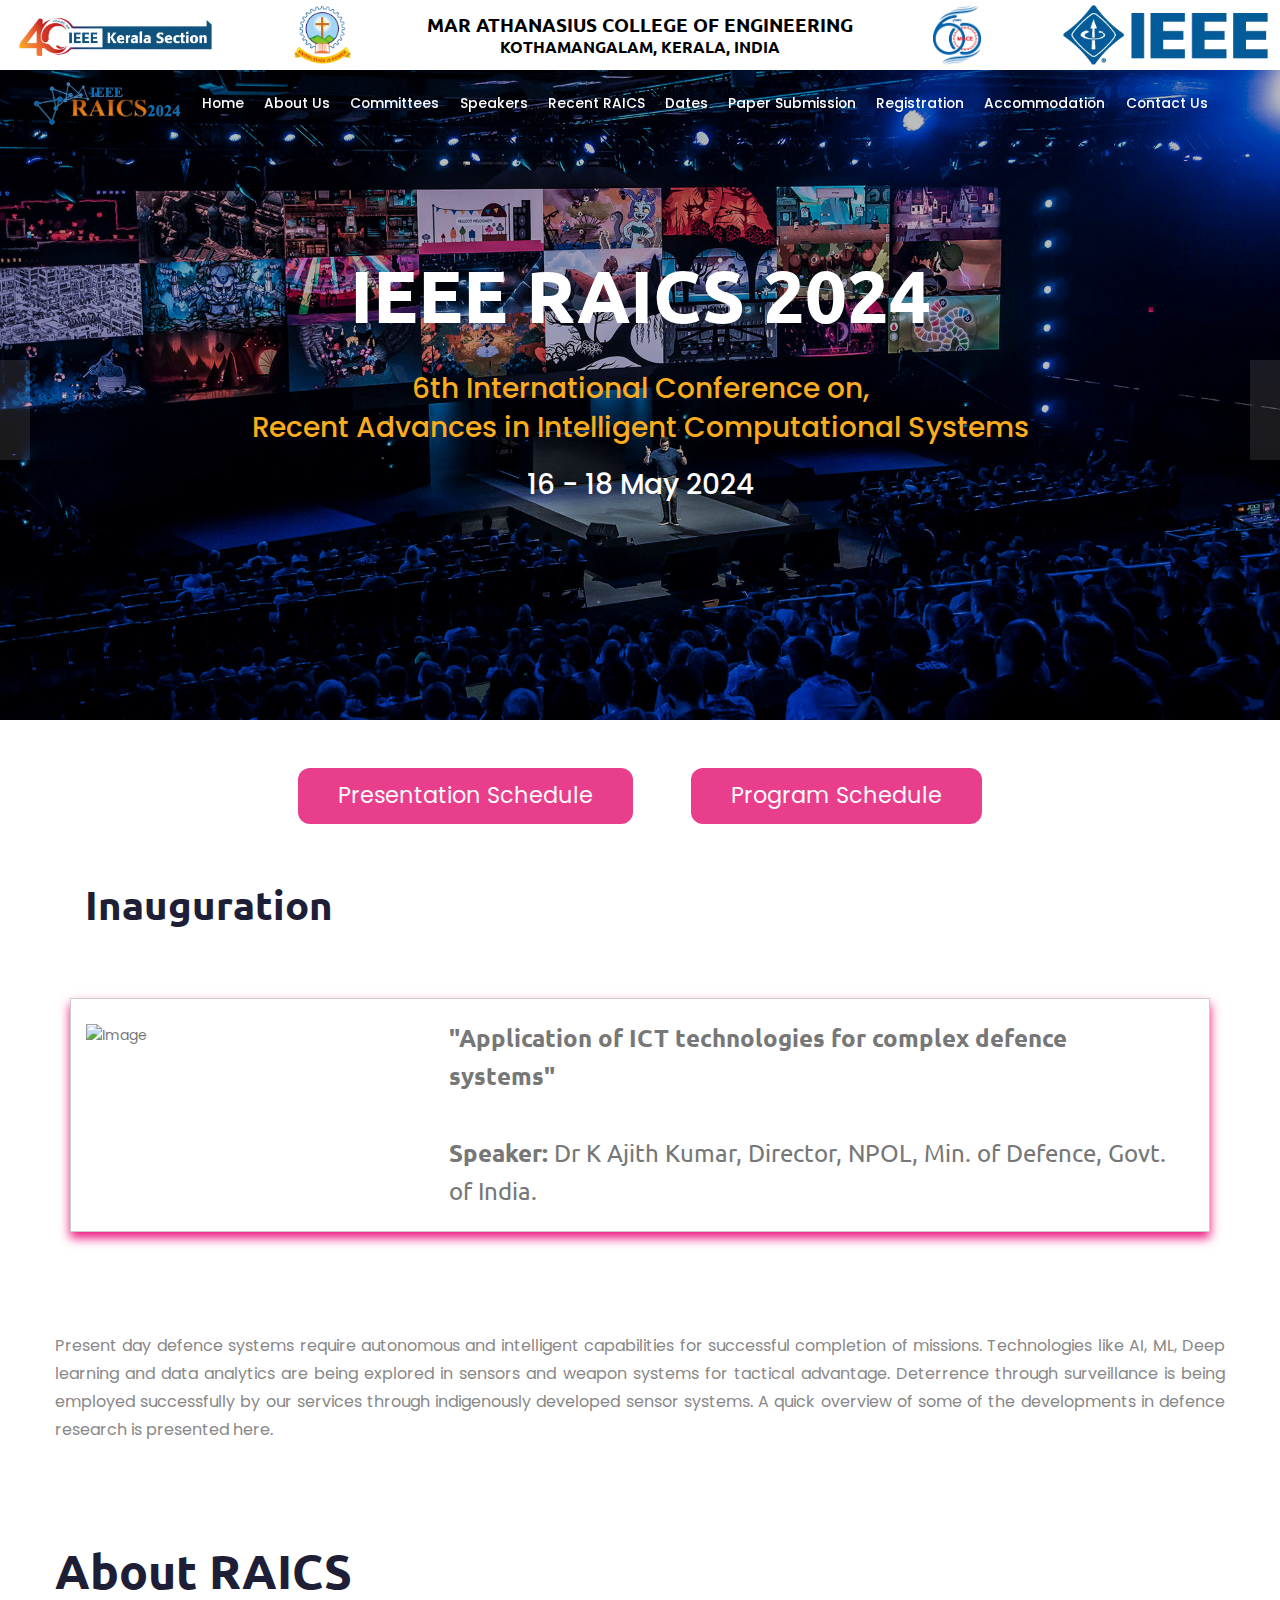
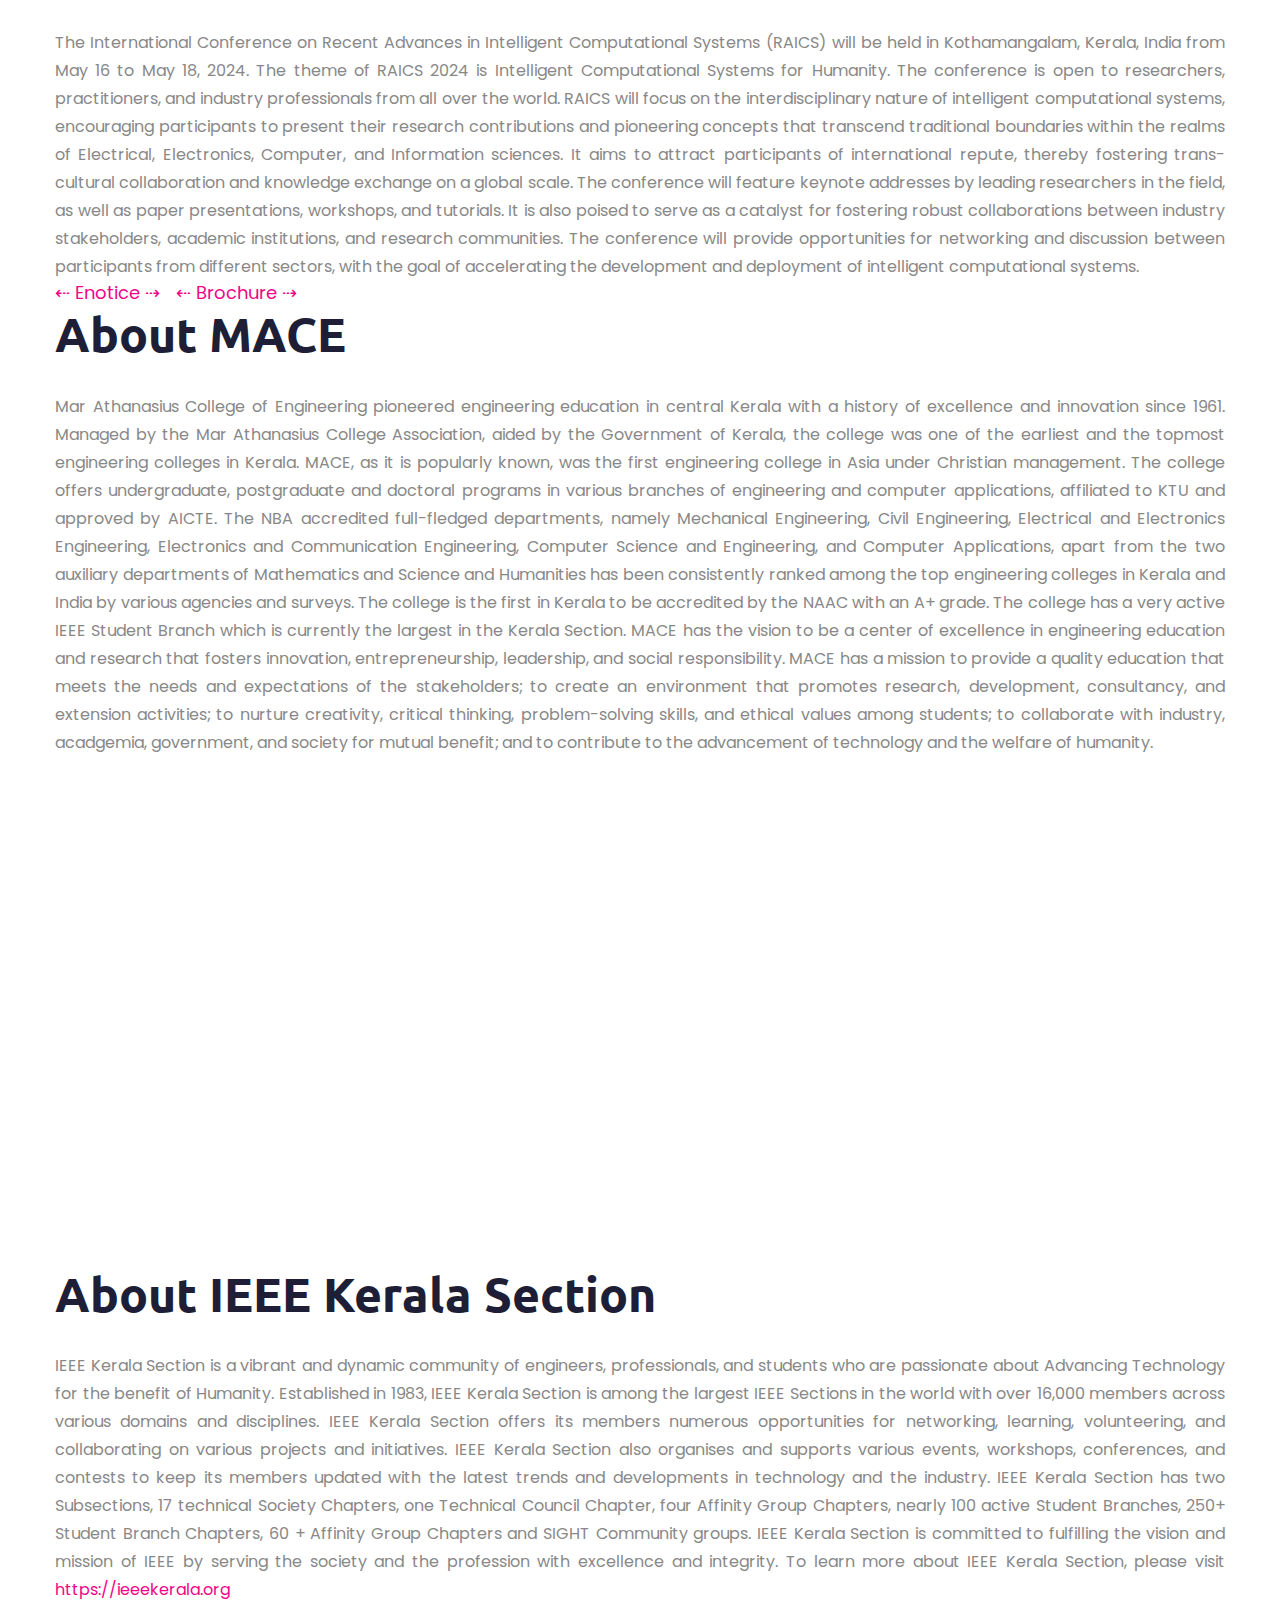
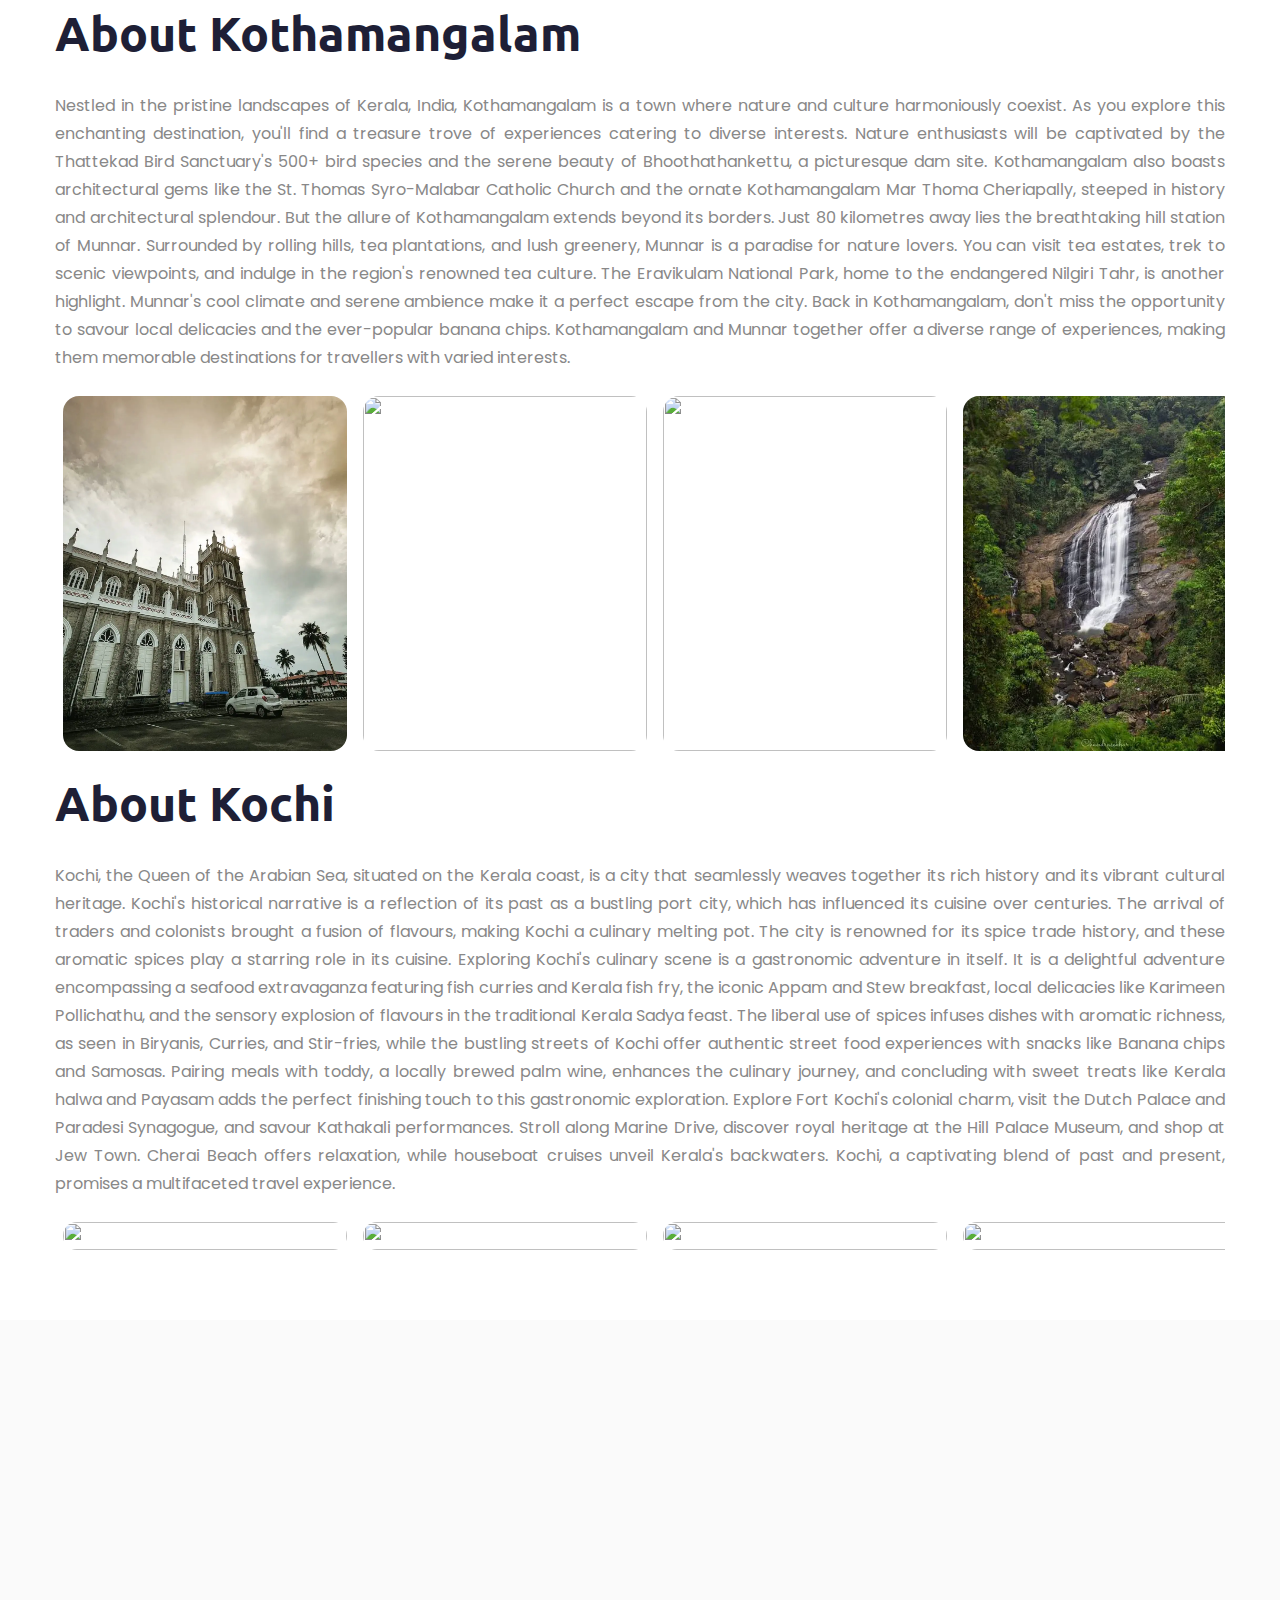
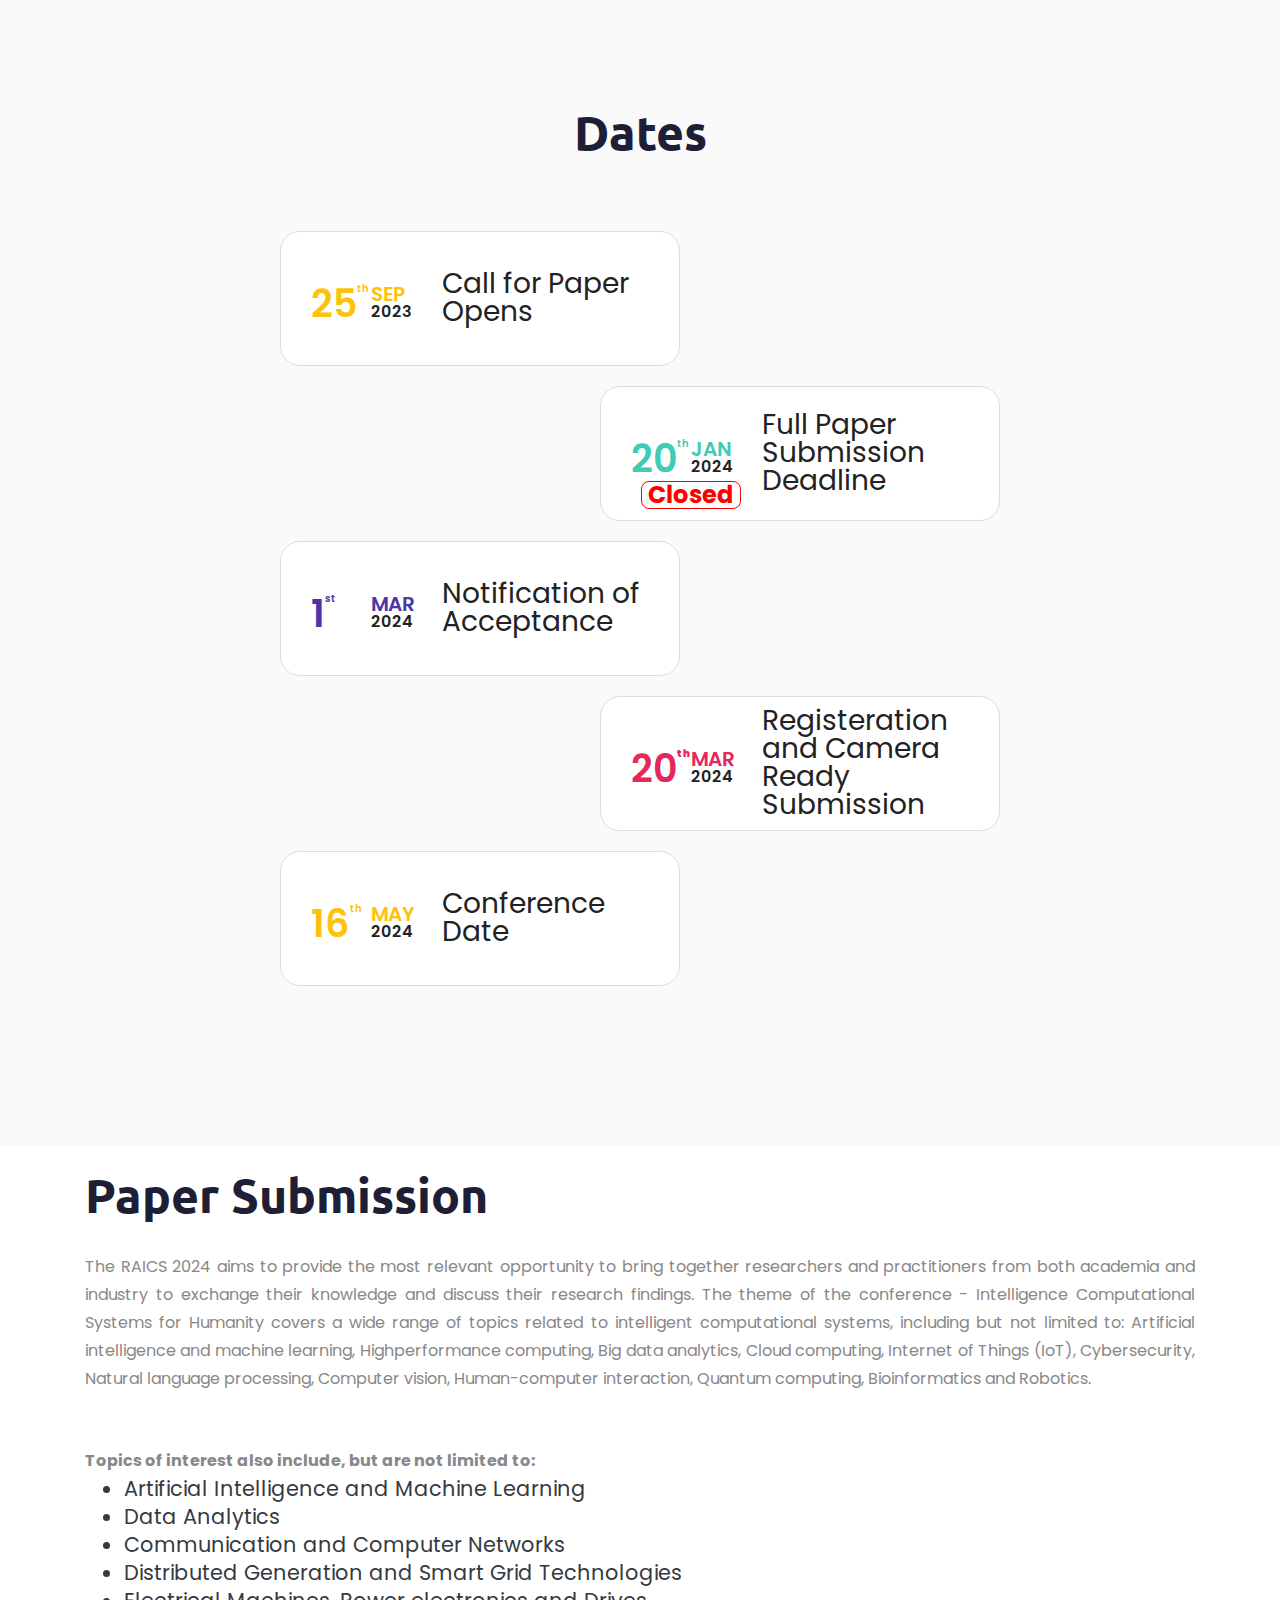
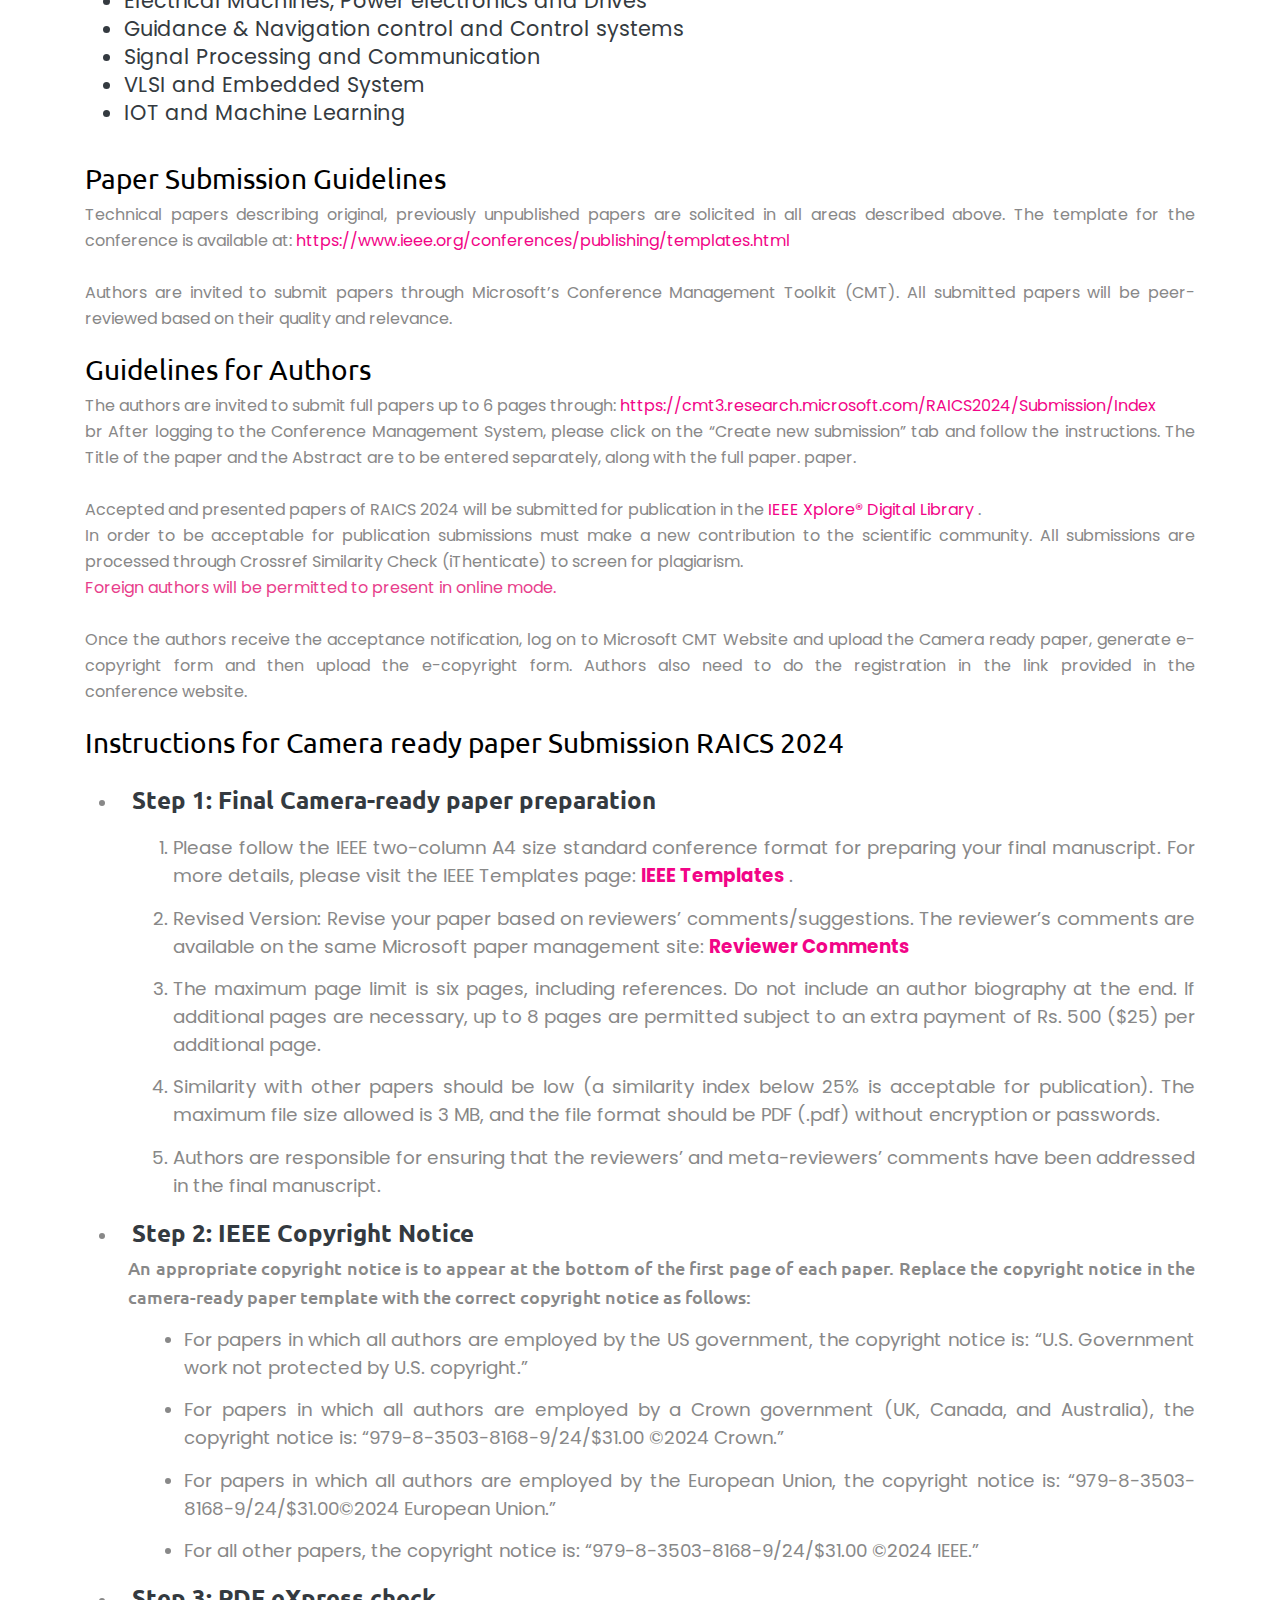
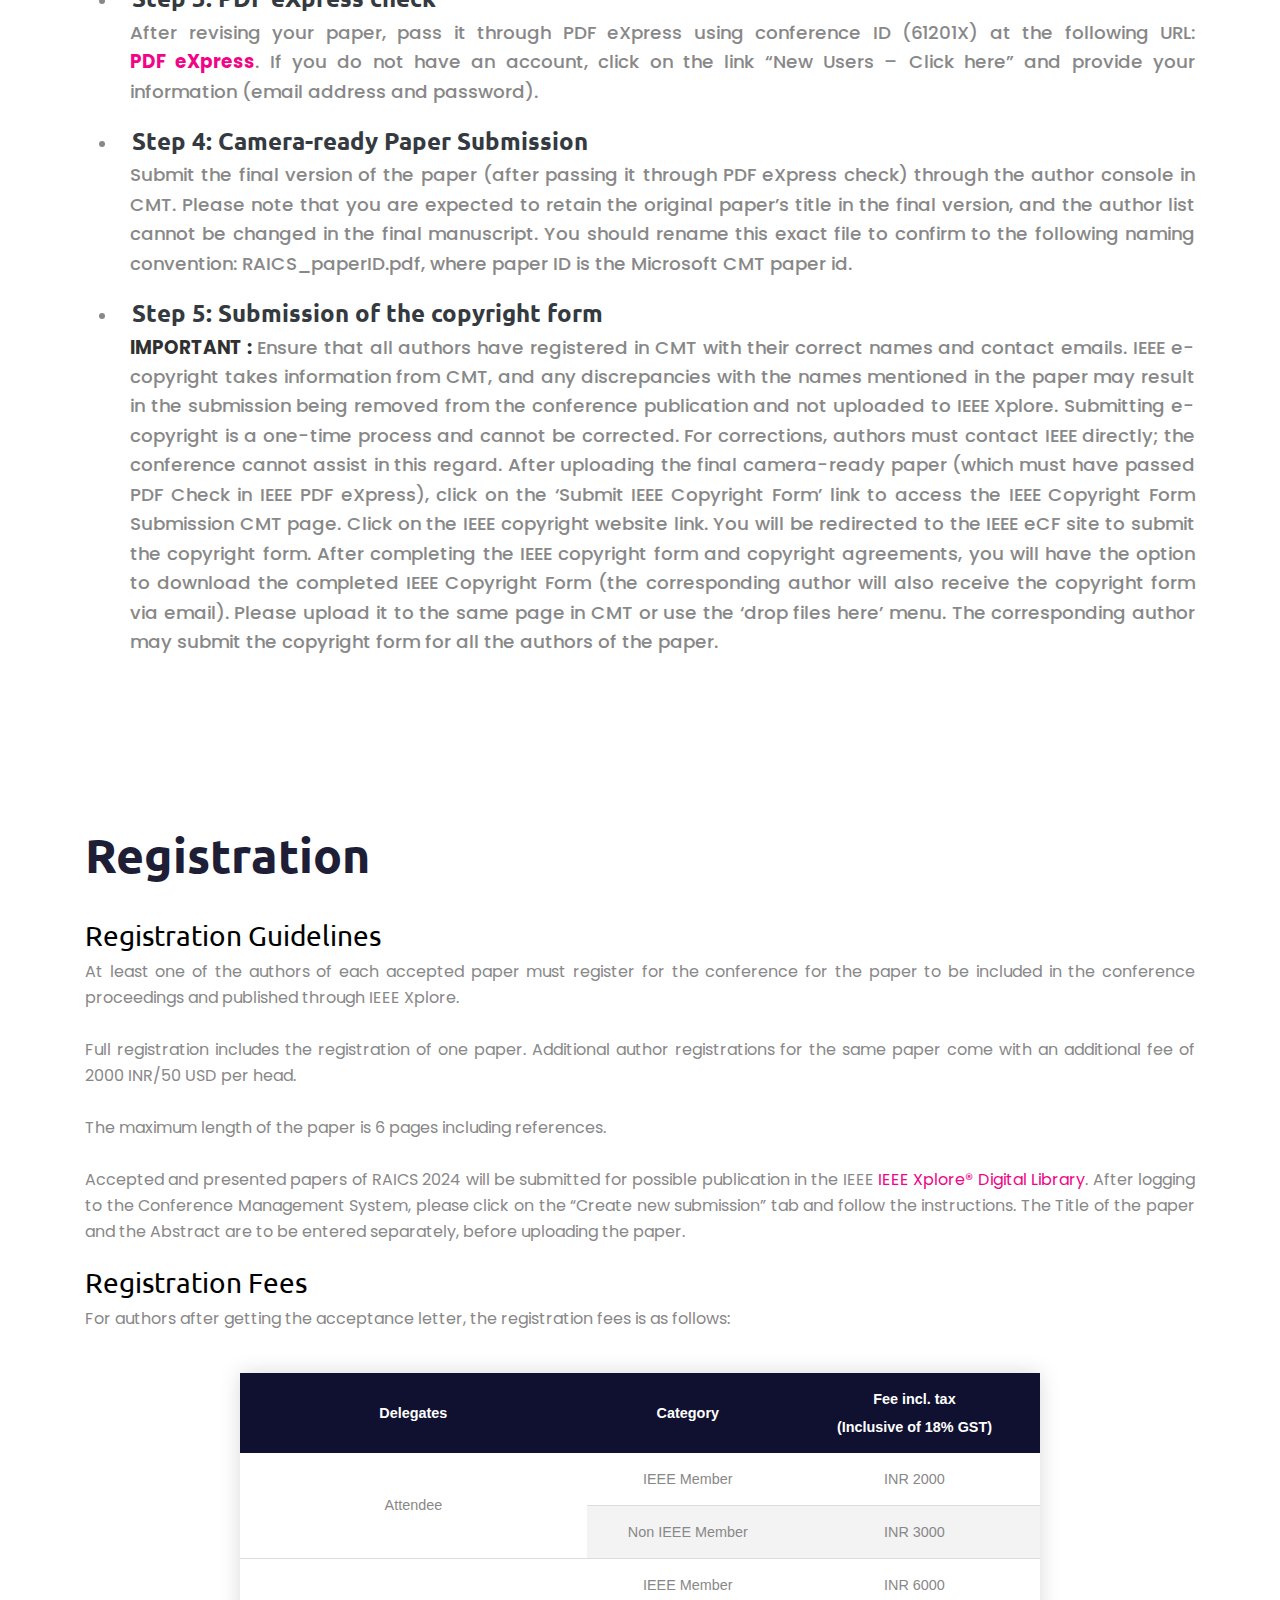
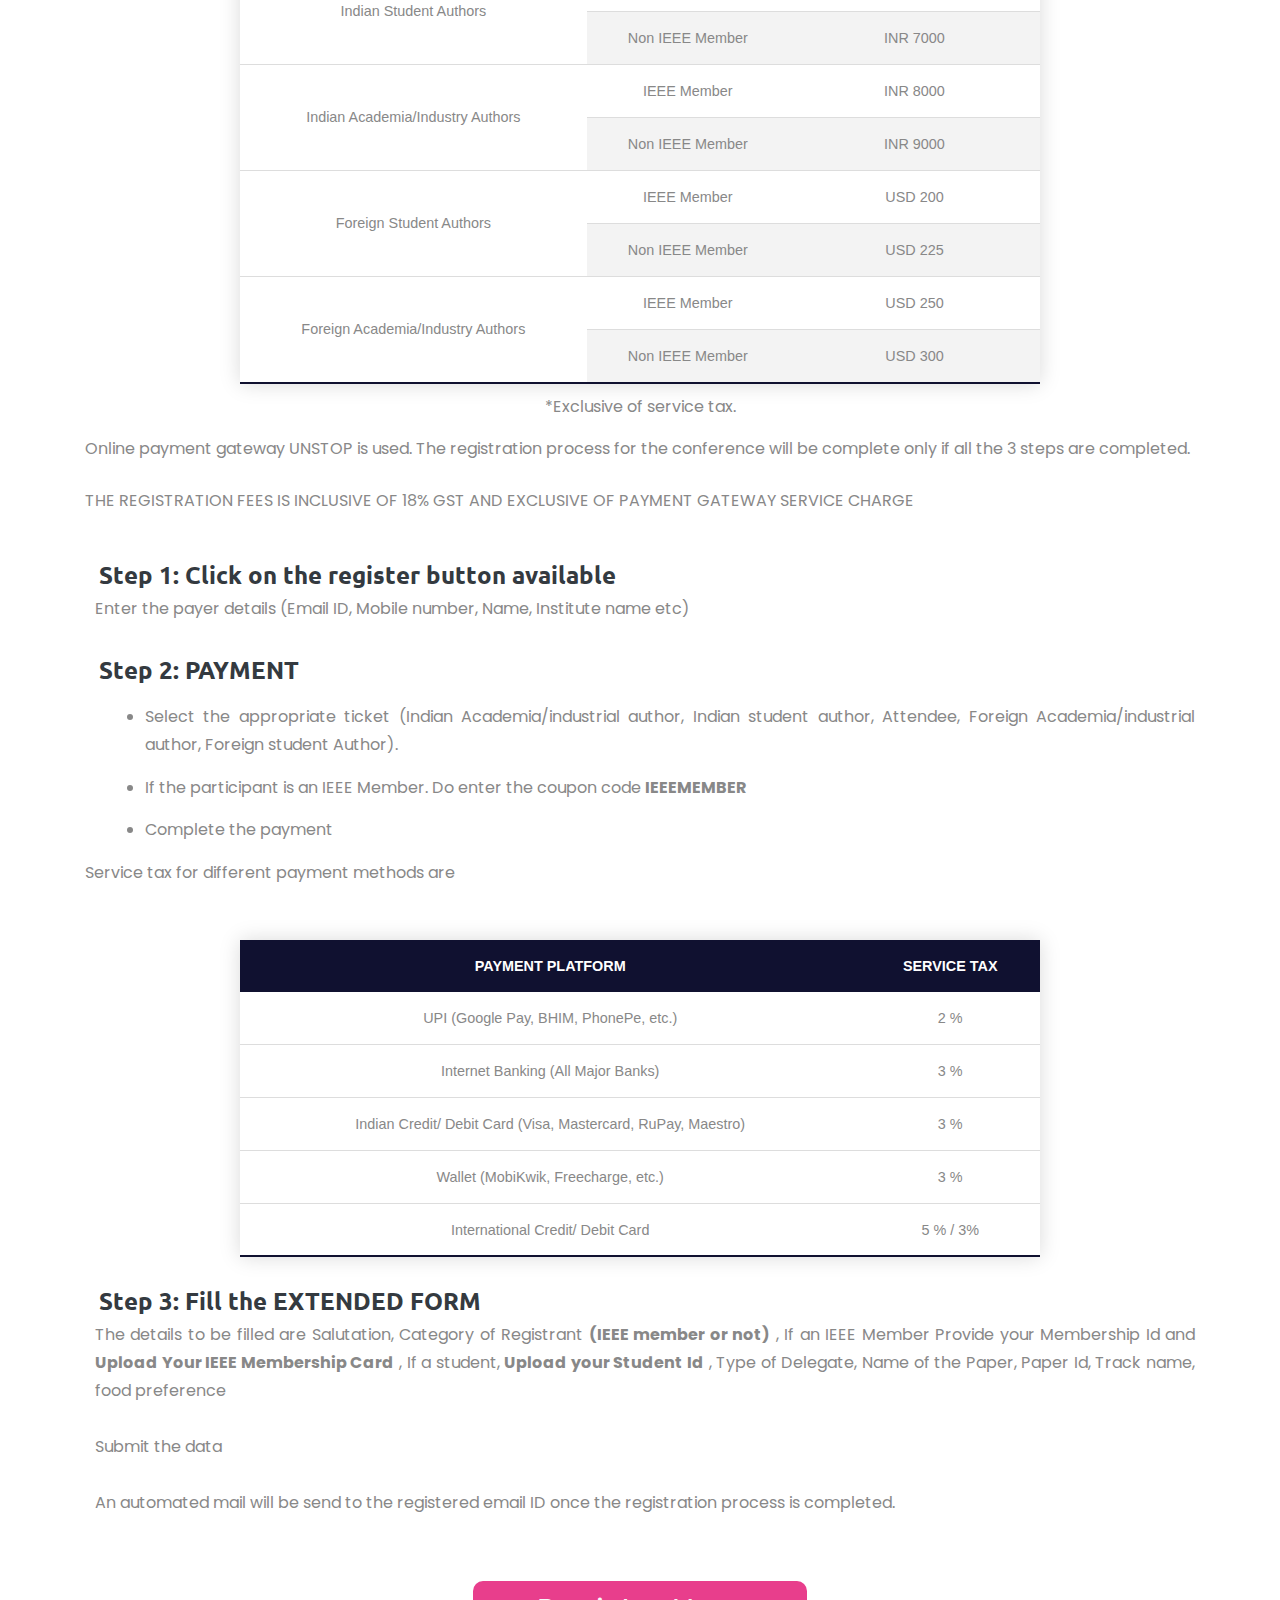
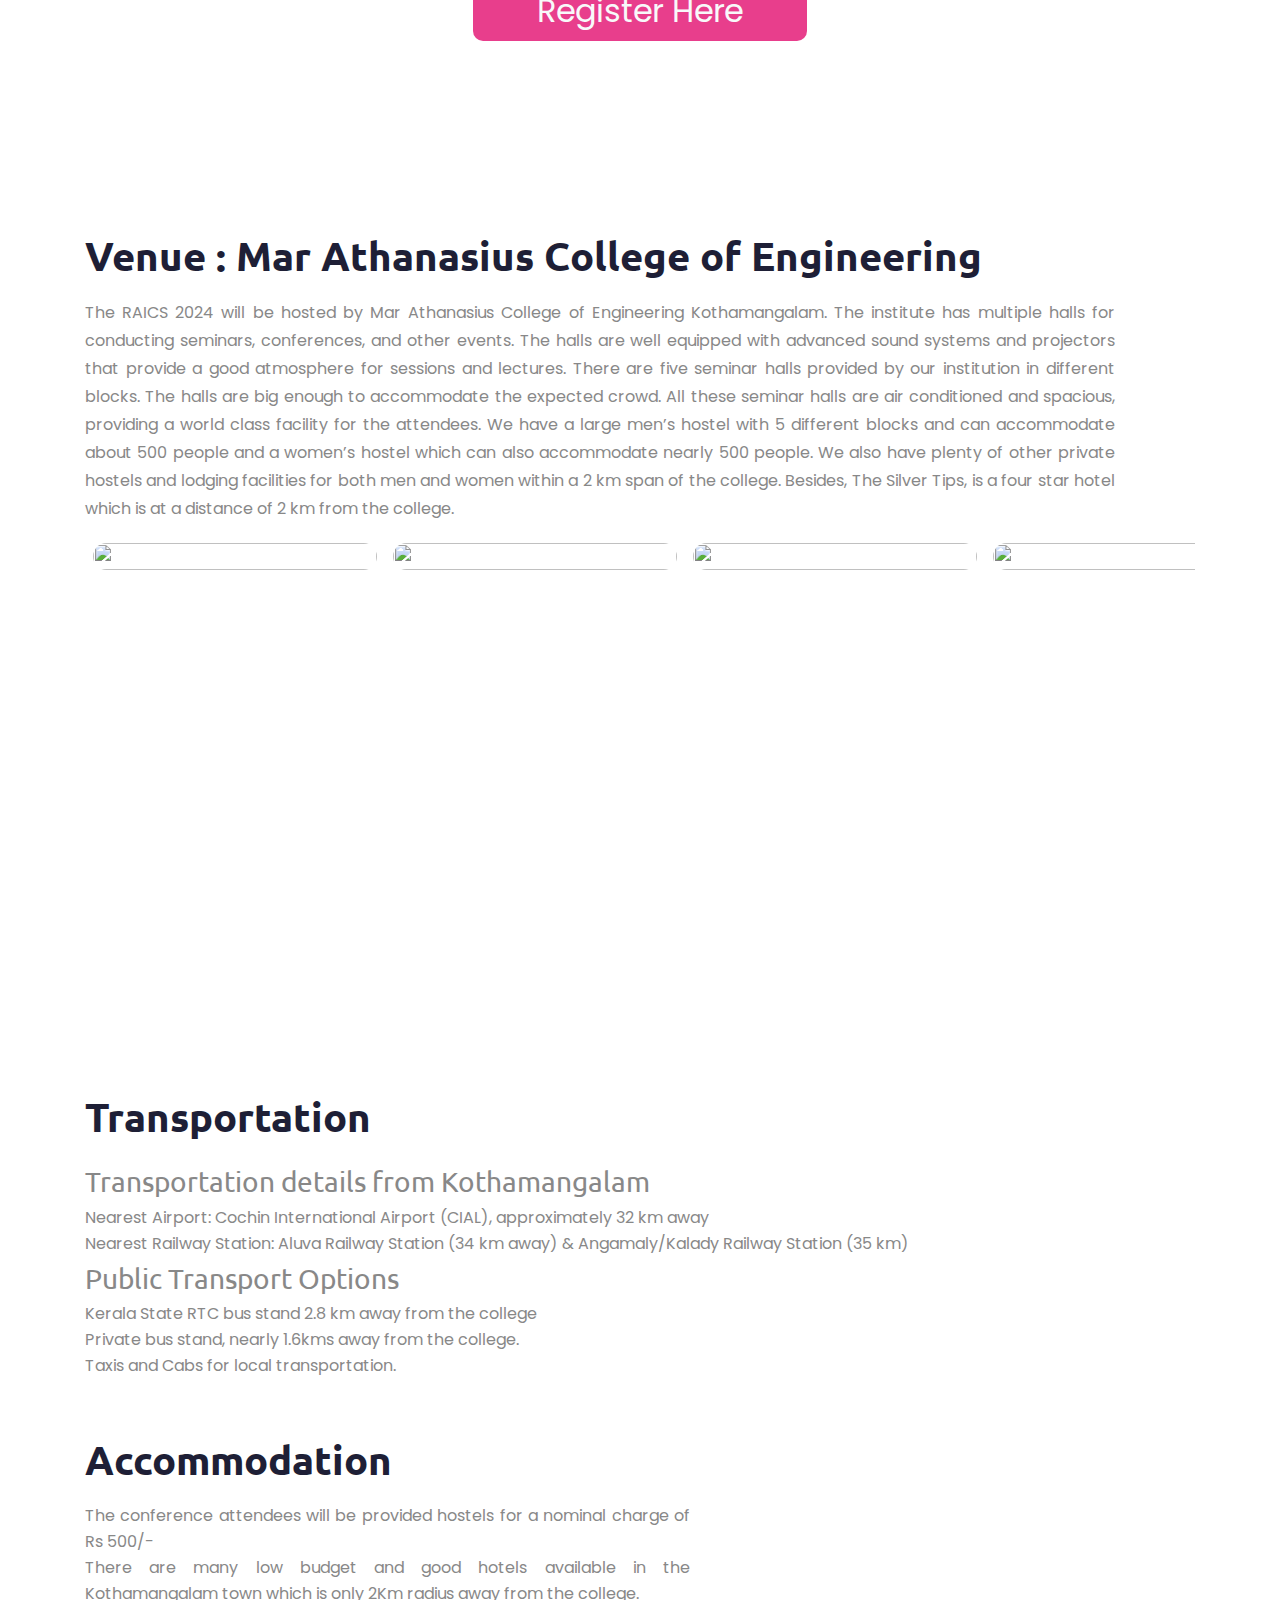
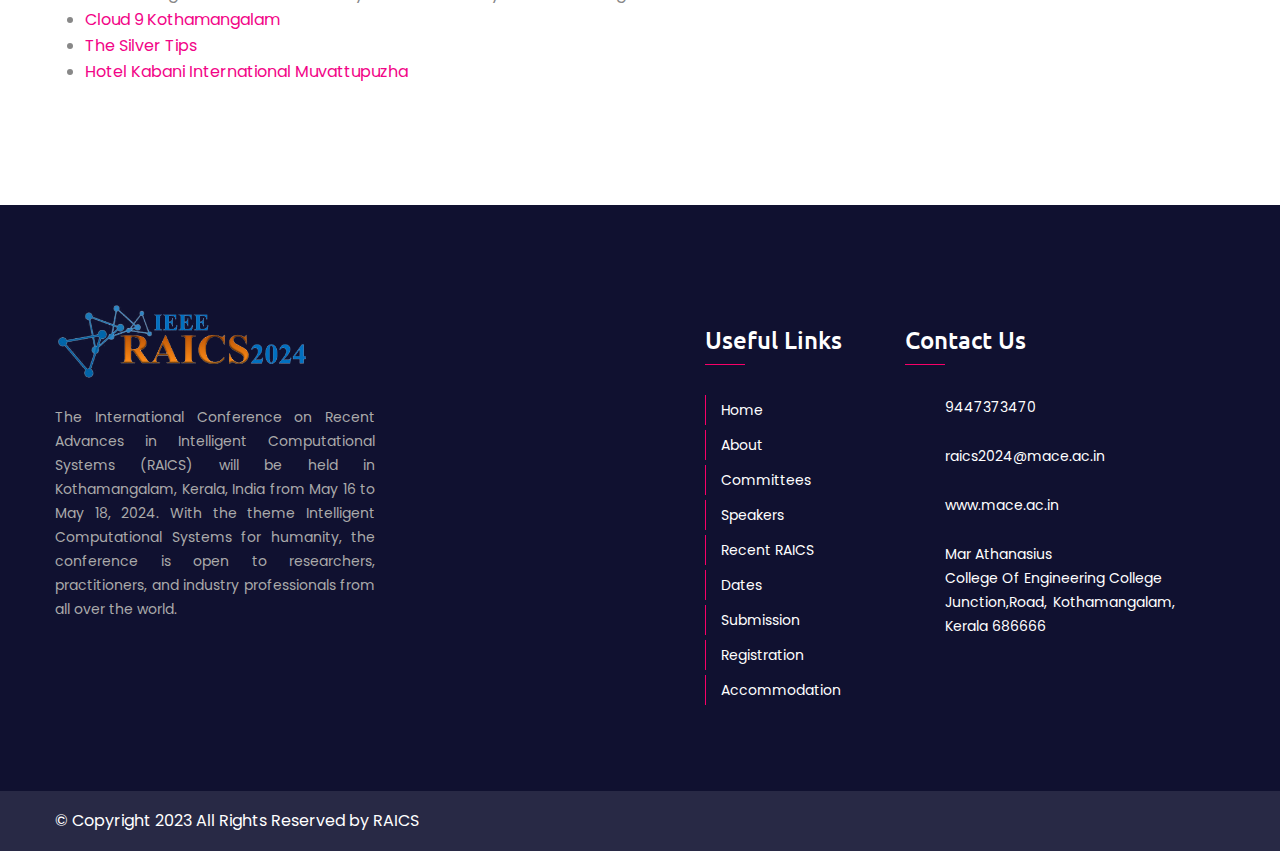
==== commit 5a28bc75: "changed highlight date in schedule" ====
--- a/index.html
+++ b/index.html
@@ -454,11 +454,11 @@
 
         <section id="about" class="about-section">
             <div class="anim-icons full-width">
-                <span class="icon icon-circle-blue wow fadeIn"></span>
+                <!-- <span class="icon icon-circle-blue wow fadeIn"></span>
 
                 <span class="icon icon-dots wow fadeInleft"></span>
 
-                <span class="icon icon-circle-1 wow zoomIn"></span>
+                <span class="icon icon-circle-1 wow zoomIn"></span> -->
             </div>
 
             <!-- <div class="scrolling-text-container">
@@ -516,48 +516,45 @@
             </div> -->
 
 
-
-            <!-- <div class="container">
-                    <div class="image-container">
-                        <img src="images/atif.jpeg" alt="Image">
-                    </div>
-                    <div class="content-container">
-                        <h2><b>"Empowering the Future: Navigating the Energy Transition with Renewables, Smart Grids,
-                                and Electric Vehicles"</b><br></br>
-                            <b>Speaker:</b> Prof. Atif Iqbal, Fellow IEEE (USA), Fellow IET (UK), Fellow IE (India),
-                            Vice-Chair IEEE Qatar Section.
-                        </h2>
-
-                    </div>
-                </div>
-            </section>
             <div class="auto-container">
                 <div class="row">
                     <div class="content-column col-lg-12 col-md-12 col-sm-12">
                         <div class="inner-column">
                             <div class="sec-title">
-
-
-                                <div class="text">
-                                    In the face of climate change and declining fossil fuel reserves, the imperative to
-                                    transition to renewable energy sources has never been more urgent.
-                                    This keynote explores the pivotal role of renewables, smart grids, and electric
-                                    vehicles (EVs) in shaping the future of energy.
-                                    The presentation will investigate into the opportunities and challenges presented by
-                                    this transition, examining how advancements in technology and policy can accelerate
-                                    the shift towards a more sustainable energy landscape.
-                                    From harnessing the potential of solar and wind power to optimizing energy
-                                    distribution through smart grid infrastructure, the keynote uncover the intricate
-                                    interplay between various components of the energy ecosystem.
-                                    Additionally, the keynote will discuss the transformative impact of electric
-                                    vehicles on transportation and the grid, highlighting the synergies between EV
-                                    adoption and renewable energy integration.
-                                    Through insightful analysis and real-world case studies, this keynote offers a
-                                    roadmap for navigating the complexities of the energy transition and unlocking the
-                                    full potential of clean, efficient, and resilient energy systems for a brighter
-                                    tomorrow.
-                                    <br><br />
-                                    <b>ATIF IQBAL</b> (Fellow IEEE (USA), Fellow IET (UK), Fellow IE (India)) received
+                                <h2>Inauguration</h2>
+                            </div>
+                        </div>
+                    </div>
+                </div>
+            </div>
+            <div class="container">
+                <div class="image-container">
+                    <img src="images/ajithkumar.jpg" alt="Image">
+                </div>
+                <div class="content-container">
+                    <h2><b>"Application of ICT technologies for complex defence systems"</b><br></br>
+                        <b>Speaker:</b> Dr K Ajith Kumar, Director, NPOL, Min. of Defence, Govt. of India.
+                    </h2>
+
+                </div>
+            </div>
+        </section>
+        <div class="auto-container">
+            <div class="row">
+                <div class="content-column col-lg-12 col-md-12 col-sm-12">
+                    <div class="inner-column">
+                        <div class="sec-title">
+
+                            <div class="text">
+                                Present day defence systems require autonomous and intelligent capabilities for
+                                successful completion of missions.
+                                Technologies like AI, ML, Deep learning and data analytics are being explored in sensors
+                                and weapon systems for tactical advantage.
+                                Deterrence through surveillance is being employed successfully by our services through
+                                indigenously developed sensor systems.
+                                A quick overview of some of the developments in defence research is presented here.
+                                <br><br />
+                                <!-- <b>ATIF IQBAL</b> (Fellow IEEE (USA), Fellow IET (UK), Fellow IE (India)) received
                                     the B.Sc. and M.Sc. degrees in Electrical Engineering from the Aligarh Muslim
                                     University (AMU), Aligarh, India, in 1991 and 1996, respectively, and Ph.D. degree
                                     from Liverpool John Moores University, Liverpool, U.K., in 2006.
@@ -581,321 +578,313 @@
                                     He has received several best research papers awards in top International
                                     Conferences.
                                     He is serving as the Vice-Chair of the IEEE Qatar Section. He is an Associate Editor
-                                    of the IEEE Transaction on Industrial Electronics and Senior Editor IEEE Access.
-                                </div>
-                                <div class="home_index_wrapper" style="display: flex; gap: 0.5rem">
+                                    of the IEEE Transaction on Industrial Electronics and Senior Editor IEEE Access. -->
+                            </div>
+                            <!-- <div class="home_index_wrapper" style="display: flex; gap: 0.5rem">
                                     <a href="https://scholar.google.com/citations?user=c1OAqn0AAAAJ&hl=en"
                                         style="font-size: large" target="_blank">&#8672;
                                         Googlescholar &#8674;</a><br />
                                     <a href="https://www.linkedin.com/in/atif-iqbal-3a2a15110/" style="font-size: large"
                                         target="_blank" loading="lazy">&#8672; LinkedIn &#8674;</a><br />
-                                </div>
-                            </div>
+                                </div> -->
                         </div>
                     </div>
                 </div>
-            </div> -->
-            <div class="auto-container">
-                <div class="row">
-                    <!-- Content Column -->
-
-                    <div class="content-column col-lg-12 col-md-12 col-sm-12">
-                        <div class="inner-column">
-                            <div class="sec-title">
-                                <!-- <span class="title">About Us</span> -->
-
-                                <h2>About RAICS</h2>
-                                <div class="text">
-                                    The International Conference on Recent
-                                    Advances in Intelligent Computational
-                                    Systems (RAICS) will be held in
-                                    Kothamangalam, Kerala, India from May 16
-                                    to May 18, 2024. The theme of RAICS 2024 is
-                                    Intelligent Computational Systems for
-                                    Humanity. The conference is open to
-                                    researchers, practitioners, and industry
-                                    professionals from all over the world.
-                                    RAICS will focus on the
-                                    interdisciplinary nature of intelligent
-                                    computational systems, encouraging
-                                    participants to present their research
-                                    contributions and pioneering concepts
-                                    that transcend traditional boundaries
-                                    within the realms of Electrical,
-                                    Electronics, Computer, and Information
-                                    sciences. It aims to attract
-                                    participants of international repute,
-                                    thereby fostering trans-cultural
-                                    collaboration and knowledge exchange on
-                                    a global scale. The conference will
-                                    feature keynote addresses by leading
-                                    researchers in the field, as well as
-                                    paper presentations, workshops, and
-                                    tutorials. It is also poised to serve as a
-                                    catalyst for fostering robust
-                                    collaborations between industry
-                                    stakeholders, academic institutions, and
-                                    research communities. The conference
-                                    will provide opportunities for
-                                    networking and discussion between
-                                    participants from different sectors,
-                                    with the goal of accelerating the
-                                    development and deployment of
-                                    intelligent computational systems.
-                                </div>
-                                <div class="home__index__wrapper" style="display: flex; gap: 0.5rem">
-                                    <a href="./images/Link/Poster.png" style="font-size: large" target="_blank">&#8672;
-                                        Enotice &#8674;</a><br />
-                                    <a href="./images/RAICS Brochure.pdf" style="font-size: large" target="_blank"
-                                        loading="lazy">&#8672; Brochure &#8674;</a><br />
-                                </div>
-                                <h2>About MACE</h2>
-                                <div class="text">
-                                    Mar Athanasius College of Engineering
-                                    pioneered engineering education in
-                                    central Kerala with a history of
-                                    excellence and innovation since 1961.
-                                    Managed by the Mar Athanasius College
-                                    Association, aided by the Government of
-                                    Kerala, the college was one of the
-                                    earliest and the topmost engineering
-                                    colleges in Kerala. MACE, as it is
-                                    popularly known, was the first
-                                    engineering college in Asia under
-                                    Christian management. The college offers
-                                    undergraduate, postgraduate and doctoral
-                                    programs in various branches of
-                                    engineering and computer applications,
-                                    affiliated to KTU and approved by AICTE.
-                                    The NBA accredited full-fledged
-                                    departments, namely Mechanical
-                                    Engineering, Civil Engineering,
-                                    Electrical and Electronics Engineering,
-                                    Electronics and Communication
-                                    Engineering, Computer Science and
-                                    Engineering, and Computer Applications,
-                                    apart from the two auxiliary departments
-                                    of Mathematics and Science and
-                                    Humanities has been consistently ranked
-                                    among the top engineering colleges in
-                                    Kerala and India by various agencies and
-                                    surveys. The college is the first in
-                                    Kerala to be accredited by the NAAC with
-                                    an A+ grade. The college has a very
-                                    active IEEE Student Branch which is
-                                    currently the largest in the Kerala
-                                    Section. MACE has the vision to be a
-                                    center of excellence in engineering
-                                    education and research that fosters
-                                    innovation, entrepreneurship,
-                                    leadership, and social responsibility.
-                                    MACE has a mission to provide a quality
-                                    education that meets the needs and
-                                    expectations of the stakeholders; to
-                                    create an environment that promotes
-                                    research, development, consultancy, and
-                                    extension activities; to nurture
-                                    creativity, critical thinking,
-                                    problem-solving skills, and ethical
-                                    values among students; to collaborate
-                                    with industry, acadgemia, government,
-                                    and society for mutual benefit; and to
-                                    contribute to the advancement of
-                                    technology and the welfare of humanity.
-                                </div>
-
-                                <iframe width="100%" height="500"
-                                    src="https://www.youtube.com/embed/jDaWHL3jtIQ?si=Z2RVuJ9lRcgB9ISX"
-                                    title="YouTube video player" frameborder="0"
-                                    allow="accelerometer; autoplay; clipboard-write; encrypted-media; gyroscope; picture-in-picture; web-share"
-                                    allowfullscreen></iframe><br />
-
-                                <h2>About IEEE Kerala Section</h2>
-                                <div class="text">
-                                    IEEE Kerala Section is a vibrant and
-                                    dynamic community of engineers,
-                                    professionals, and students who are
-                                    passionate about Advancing Technology
-                                    for the benefit of Humanity. Established
-                                    in 1983, IEEE Kerala Section is among the
-                                    largest IEEE Sections in the world with
-                                    over 16,000 members across various
-                                    domains and disciplines. IEEE Kerala
-                                    Section offers its members numerous
-                                    opportunities for networking, learning,
-                                    volunteering, and collaborating on
-                                    various projects and initiatives. IEEE
-                                    Kerala Section also organises and
-                                    supports various events, workshops,
-                                    conferences, and contests to keep its
-                                    members updated with the latest trends
-                                    and developments in technology and the
-                                    industry. IEEE Kerala Section has two
-                                    Subsections, 17 technical Society
-                                    Chapters, one Technical Council Chapter,
-                                    four Affinity Group Chapters, nearly 100
-                                    active Student Branches, 250+ Student
-                                    Branch Chapters, 60 + Affinity Group
-                                    Chapters and SIGHT Community groups.
-                                    IEEE Kerala Section is committed to
-                                    fulfilling the vision and mission of
-                                    IEEE by serving the society and the
-                                    profession with excellence and
-                                    integrity. To learn more about IEEE
-                                    Kerala Section, please visit
-                                    <a href="https://ieeekerala.org" target="_blank" rel="noopener noreferrer">
-                                        https://ieeekerala.org
-                                    </a>
-                                </div>
-
-                                <h2>About Kothamangalam</h2>
-                                <div class="text">
-                                    Nestled in the pristine landscapes of
-                                    Kerala, India, Kothamangalam is a town
-                                    where nature and culture harmoniously
-                                    coexist. As you explore this enchanting
-                                    destination, you'll find a treasure
-                                    trove of experiences catering to diverse
-                                    interests. Nature enthusiasts will be
-                                    captivated by the Thattekad Bird
-                                    Sanctuary's 500+ bird species and the
-                                    serene beauty of Bhoothathankettu, a
-                                    picturesque dam site. Kothamangalam also
-                                    boasts architectural gems like the St.
-                                    Thomas Syro-Malabar Catholic Church and
-                                    the ornate Kothamangalam Mar Thoma
-                                    Cheriapally, steeped in history and
-                                    architectural splendour. But the allure
-                                    of Kothamangalam extends beyond its
-                                    borders. Just 80 kilometres away lies
-                                    the breathtaking hill station of Munnar.
-                                    Surrounded by rolling hills, tea
-                                    plantations, and lush greenery, Munnar
-                                    is a paradise for nature lovers. You can
-                                    visit tea estates, trek to scenic
-                                    viewpoints, and indulge in the region's
-                                    renowned tea culture. The Eravikulam
-                                    National Park, home to the endangered
-                                    Nilgiri Tahr, is another highlight.
-                                    Munnar's cool climate and serene
-                                    ambience make it a perfect escape from
-                                    the city. Back in Kothamangalam, don't
-                                    miss the opportunity to savour local
-                                    delicacies and the ever-popular banana
-                                    chips. Kothamangalam and Munnar together
-                                    offer a diverse range of experiences,
-                                    making them memorable destinations for
-                                    travellers with varied interests.
-                                </div>
-                                <br />
-                                <div class="marquee">
-                                    <div class="marquee-content">
-                                        <div class="marquee-item">
-                                            <img src="./images/Marquee/Kothamangalam/koth1.webp" alt=""
-                                                draggable="false" />
-                                        </div>
-                                        <div class="marquee-item">
-                                            <img src="./images/Marquee/Kothamangalam/koth2.webp" alt=""
-                                                draggable="false" />
-                                        </div>
-                                        <div class="marquee-item">
-                                            <img src="./images/Marquee/Kothamangalam/koth3.webp" alt=""
-                                                draggable="false" />
-                                        </div>
-                                        <div class="marquee-item">
-                                            <img src="./images/Marquee/Kothamangalam/koth4.webp" alt=""
-                                                draggable="false" />
-                                        </div>
-                                        <!-- duplicates -->
-                                        <div class="marquee-item">
-                                            <img src="./images/Marquee/Kothamangalam/koth1.webp" alt=""
-                                                draggable="false" />
-                                        </div>
-                                        <div class="marquee-item">
-                                            <img src="./images/Marquee/Kothamangalam/koth2.webp" alt=""
-                                                draggable="false" />
-                                        </div>
-                                        <div class="marquee-item">
-                                            <img src="./images/Marquee/Kothamangalam/koth3.webp" alt=""
-                                                draggable="false" />
-                                        </div>
-                                        <div class="marquee-item">
-                                            <img src="./images/Marquee/Kothamangalam/koth4.webp" alt=""
-                                                draggable="false" />
-                                        </div>
-                                    </div>
-                                </div>
-                                <br />
-                                <h2>About Kochi</h2>
-                                <div class="text">
-                                    Kochi, the Queen of the Arabian Sea,
-                                    situated on the Kerala coast, is a city that seamlessly weaves
-                                    together its rich history and its vibrant
-                                    cultural heritage. Kochi's historical narrative is
-                                    a reflection of its past as a bustling
-                                    port city, which has influenced its
-                                    cuisine over centuries. The arrival of
-                                    traders and colonists brought a fusion
-                                    of flavours, making Kochi a culinary
-                                    melting pot. The city is renowned for
-                                    its spice trade history, and these
-                                    aromatic spices play a starring role in
-                                    its cuisine. Exploring Kochi's culinary scene is a gastronomic adventure in
-                                    itself. It is a delightful adventure encompassing a seafood extravaganza
-                                    featuring fish curries and Kerala fish fry, the iconic Appam and Stew breakfast,
-                                    local delicacies like Karimeen Pollichathu, and the sensory explosion of
-                                    flavours in the traditional Kerala Sadya feast. The liberal use of spices
-                                    infuses dishes with aromatic richness, as seen in Biryanis, Curries, and
-                                    Stir-fries, while the bustling streets of Kochi offer authentic street food
-                                    experiences with snacks like Banana chips and Samosas. Pairing meals with toddy,
-                                    a locally brewed palm wine, enhances the culinary journey, and concluding with
-                                    sweet treats like Kerala halwa and Payasam adds the perfect finishing touch to
-                                    this gastronomic exploration. Explore Fort Kochi's
-                                    colonial charm, visit the Dutch Palace
-                                    and Paradesi Synagogue, and savour
-                                    Kathakali performances. Stroll along
-                                    Marine Drive, discover royal heritage at
-                                    the Hill Palace Museum, and shop at Jew
-                                    Town. Cherai Beach offers relaxation,
-                                    while houseboat cruises unveil Kerala's
-                                    backwaters. Kochi, a captivating blend
-                                    of past and present, promises a
-                                    multifaceted travel experience.
-
-                                </div>
-                                <br />
-                                <div class="marquee">
-                                    <div class="marquee-content">
-                                        <div class="marquee-item">
-                                            <img src="./images/Marquee/Kochi/koc1.jpg" alt="" draggable="false" />
-                                        </div>
-                                        <div class="marquee-item">
-                                            <img src="./images/Marquee/Kochi/koc2.jpg" alt="" draggable="false" />
-                                        </div>
-                                        <div class="marquee-item">
-                                            <img src="./images/Marquee/Kochi/koc3.jpg" alt="" draggable="false" />
-                                        </div>
-                                        <div class="marquee-item">
-                                            <img src="./images/Marquee/Kochi/koc4.jpg" alt="" draggable="false" />
-                                        </div>
-                                        <!-- duplicates -->
-                                        <div class="marquee-item">
-                                            <img src="./images/Marquee/Kochi/koc1.jpg" alt="" draggable="false" />
-                                        </div>
-                                        <div class="marquee-item">
-                                            <img src="./images/Marquee/Kochi/koc2.jpg" alt="" draggable="false" />
-                                        </div>
-                                        <div class="marquee-item">
-                                            <img src="./images/Marquee/Kochi/koc3.jpg" alt="" draggable="false" />
-                                        </div>
-                                        <div class="marquee-item">
-                                            <img src="./images/Marquee/Kochi/koc4.jpg" alt="" draggable="false" />
-                                        </div>
-                                    </div>
-                                </div>
-                            </div>
-
-                            <!--<ul class="list-style-one">
+            </div>
+        </div>
+        <div class="auto-container">
+            <div class="row">
+                <!-- Content Column -->
+
+                <div class="content-column col-lg-12 col-md-12 col-sm-12">
+                    <div class="inner-column">
+                        <div class="sec-title">
+                            <!-- <span class="title">About Us</span> -->
+
+                            <h2>About RAICS</h2>
+                            <div class="text">
+                                The International Conference on Recent
+                                Advances in Intelligent Computational
+                                Systems (RAICS) will be held in
+                                Kothamangalam, Kerala, India from May 16
+                                to May 18, 2024. The theme of RAICS 2024 is
+                                Intelligent Computational Systems for
+                                Humanity. The conference is open to
+                                researchers, practitioners, and industry
+                                professionals from all over the world.
+                                RAICS will focus on the
+                                interdisciplinary nature of intelligent
+                                computational systems, encouraging
+                                participants to present their research
+                                contributions and pioneering concepts
+                                that transcend traditional boundaries
+                                within the realms of Electrical,
+                                Electronics, Computer, and Information
+                                sciences. It aims to attract
+                                participants of international repute,
+                                thereby fostering trans-cultural
+                                collaboration and knowledge exchange on
+                                a global scale. The conference will
+                                feature keynote addresses by leading
+                                researchers in the field, as well as
+                                paper presentations, workshops, and
+                                tutorials. It is also poised to serve as a
+                                catalyst for fostering robust
+                                collaborations between industry
+                                stakeholders, academic institutions, and
+                                research communities. The conference
+                                will provide opportunities for
+                                networking and discussion between
+                                participants from different sectors,
+                                with the goal of accelerating the
+                                development and deployment of
+                                intelligent computational systems.
+                            </div>
+                            <div class="home__index__wrapper" style="display: flex; gap: 0.5rem">
+                                <a href="./images/Link/Poster.png" style="font-size: large" target="_blank">&#8672;
+                                    Enotice &#8674;</a><br />
+                                <a href="./images/RAICS Brochure.pdf" style="font-size: large" target="_blank"
+                                    loading="lazy">&#8672; Brochure &#8674;</a><br />
+                            </div>
+                            <h2>About MACE</h2>
+                            <div class="text">
+                                Mar Athanasius College of Engineering
+                                pioneered engineering education in
+                                central Kerala with a history of
+                                excellence and innovation since 1961.
+                                Managed by the Mar Athanasius College
+                                Association, aided by the Government of
+                                Kerala, the college was one of the
+                                earliest and the topmost engineering
+                                colleges in Kerala. MACE, as it is
+                                popularly known, was the first
+                                engineering college in Asia under
+                                Christian management. The college offers
+                                undergraduate, postgraduate and doctoral
+                                programs in various branches of
+                                engineering and computer applications,
+                                affiliated to KTU and approved by AICTE.
+                                The NBA accredited full-fledged
+                                departments, namely Mechanical
+                                Engineering, Civil Engineering,
+                                Electrical and Electronics Engineering,
+                                Electronics and Communication
+                                Engineering, Computer Science and
+                                Engineering, and Computer Applications,
+                                apart from the two auxiliary departments
+                                of Mathematics and Science and
+                                Humanities has been consistently ranked
+                                among the top engineering colleges in
+                                Kerala and India by various agencies and
+                                surveys. The college is the first in
+                                Kerala to be accredited by the NAAC with
+                                an A+ grade. The college has a very
+                                active IEEE Student Branch which is
+                                currently the largest in the Kerala
+                                Section. MACE has the vision to be a
+                                center of excellence in engineering
+                                education and research that fosters
+                                innovation, entrepreneurship,
+                                leadership, and social responsibility.
+                                MACE has a mission to provide a quality
+                                education that meets the needs and
+                                expectations of the stakeholders; to
+                                create an environment that promotes
+                                research, development, consultancy, and
+                                extension activities; to nurture
+                                creativity, critical thinking,
+                                problem-solving skills, and ethical
+                                values among students; to collaborate
+                                with industry, acadgemia, government,
+                                and society for mutual benefit; and to
+                                contribute to the advancement of
+                                technology and the welfare of humanity.
+                            </div>
+
+                            <iframe width="100%" height="500"
+                                src="https://www.youtube.com/embed/jDaWHL3jtIQ?si=Z2RVuJ9lRcgB9ISX"
+                                title="YouTube video player" frameborder="0"
+                                allow="accelerometer; autoplay; clipboard-write; encrypted-media; gyroscope; picture-in-picture; web-share"
+                                allowfullscreen></iframe><br />
+
+                            <h2>About IEEE Kerala Section</h2>
+                            <div class="text">
+                                IEEE Kerala Section is a vibrant and
+                                dynamic community of engineers,
+                                professionals, and students who are
+                                passionate about Advancing Technology
+                                for the benefit of Humanity. Established
+                                in 1983, IEEE Kerala Section is among the
+                                largest IEEE Sections in the world with
+                                over 16,000 members across various
+                                domains and disciplines. IEEE Kerala
+                                Section offers its members numerous
+                                opportunities for networking, learning,
+                                volunteering, and collaborating on
+                                various projects and initiatives. IEEE
+                                Kerala Section also organises and
+                                supports various events, workshops,
+                                conferences, and contests to keep its
+                                members updated with the latest trends
+                                and developments in technology and the
+                                industry. IEEE Kerala Section has two
+                                Subsections, 17 technical Society
+                                Chapters, one Technical Council Chapter,
+                                four Affinity Group Chapters, nearly 100
+                                active Student Branches, 250+ Student
+                                Branch Chapters, 60 + Affinity Group
+                                Chapters and SIGHT Community groups.
+                                IEEE Kerala Section is committed to
+                                fulfilling the vision and mission of
+                                IEEE by serving the society and the
+                                profession with excellence and
+                                integrity. To learn more about IEEE
+                                Kerala Section, please visit
+                                <a href="https://ieeekerala.org" target="_blank" rel="noopener noreferrer">
+                                    https://ieeekerala.org
+                                </a>
+                            </div>
+
+                            <h2>About Kothamangalam</h2>
+                            <div class="text">
+                                Nestled in the pristine landscapes of
+                                Kerala, India, Kothamangalam is a town
+                                where nature and culture harmoniously
+                                coexist. As you explore this enchanting
+                                destination, you'll find a treasure
+                                trove of experiences catering to diverse
+                                interests. Nature enthusiasts will be
+                                captivated by the Thattekad Bird
+                                Sanctuary's 500+ bird species and the
+                                serene beauty of Bhoothathankettu, a
+                                picturesque dam site. Kothamangalam also
+                                boasts architectural gems like the St.
+                                Thomas Syro-Malabar Catholic Church and
+                                the ornate Kothamangalam Mar Thoma
+                                Cheriapally, steeped in history and
+                                architectural splendour. But the allure
+                                of Kothamangalam extends beyond its
+                                borders. Just 80 kilometres away lies
+                                the breathtaking hill station of Munnar.
+                                Surrounded by rolling hills, tea
+                                plantations, and lush greenery, Munnar
+                                is a paradise for nature lovers. You can
+                                visit tea estates, trek to scenic
+                                viewpoints, and indulge in the region's
+                                renowned tea culture. The Eravikulam
+                                National Park, home to the endangered
+                                Nilgiri Tahr, is another highlight.
+                                Munnar's cool climate and serene
+                                ambience make it a perfect escape from
+                                the city. Back in Kothamangalam, don't
+                                miss the opportunity to savour local
+                                delicacies and the ever-popular banana
+                                chips. Kothamangalam and Munnar together
+                                offer a diverse range of experiences,
+                                making them memorable destinations for
+                                travellers with varied interests.
+                            </div>
+                            <br />
+                            <div class="marquee">
+                                <div class="marquee-content">
+                                    <div class="marquee-item">
+                                        <img src="./images/Marquee/Kothamangalam/koth1.webp" alt="" draggable="false" />
+                                    </div>
+                                    <div class="marquee-item">
+                                        <img src="./images/Marquee/Kothamangalam/koth2.webp" alt="" draggable="false" />
+                                    </div>
+                                    <div class="marquee-item">
+                                        <img src="./images/Marquee/Kothamangalam/koth3.webp" alt="" draggable="false" />
+                                    </div>
+                                    <div class="marquee-item">
+                                        <img src="./images/Marquee/Kothamangalam/koth4.webp" alt="" draggable="false" />
+                                    </div>
+                                    <!-- duplicates -->
+                                    <div class="marquee-item">
+                                        <img src="./images/Marquee/Kothamangalam/koth1.webp" alt="" draggable="false" />
+                                    </div>
+                                    <div class="marquee-item">
+                                        <img src="./images/Marquee/Kothamangalam/koth2.webp" alt="" draggable="false" />
+                                    </div>
+                                    <div class="marquee-item">
+                                        <img src="./images/Marquee/Kothamangalam/koth3.webp" alt="" draggable="false" />
+                                    </div>
+                                    <div class="marquee-item">
+                                        <img src="./images/Marquee/Kothamangalam/koth4.webp" alt="" draggable="false" />
+                                    </div>
+                                </div>
+                            </div>
+                            <br />
+                            <h2>About Kochi</h2>
+                            <div class="text">
+                                Kochi, the Queen of the Arabian Sea,
+                                situated on the Kerala coast, is a city that seamlessly weaves
+                                together its rich history and its vibrant
+                                cultural heritage. Kochi's historical narrative is
+                                a reflection of its past as a bustling
+                                port city, which has influenced its
+                                cuisine over centuries. The arrival of
+                                traders and colonists brought a fusion
+                                of flavours, making Kochi a culinary
+                                melting pot. The city is renowned for
+                                its spice trade history, and these
+                                aromatic spices play a starring role in
+                                its cuisine. Exploring Kochi's culinary scene is a gastronomic adventure in
+                                itself. It is a delightful adventure encompassing a seafood extravaganza
+                                featuring fish curries and Kerala fish fry, the iconic Appam and Stew breakfast,
+                                local delicacies like Karimeen Pollichathu, and the sensory explosion of
+                                flavours in the traditional Kerala Sadya feast. The liberal use of spices
+                                infuses dishes with aromatic richness, as seen in Biryanis, Curries, and
+                                Stir-fries, while the bustling streets of Kochi offer authentic street food
+                                experiences with snacks like Banana chips and Samosas. Pairing meals with toddy,
+                                a locally brewed palm wine, enhances the culinary journey, and concluding with
+                                sweet treats like Kerala halwa and Payasam adds the perfect finishing touch to
+                                this gastronomic exploration. Explore Fort Kochi's
+                                colonial charm, visit the Dutch Palace
+                                and Paradesi Synagogue, and savour
+                                Kathakali performances. Stroll along
+                                Marine Drive, discover royal heritage at
+                                the Hill Palace Museum, and shop at Jew
+                                Town. Cherai Beach offers relaxation,
+                                while houseboat cruises unveil Kerala's
+                                backwaters. Kochi, a captivating blend
+                                of past and present, promises a
+                                multifaceted travel experience.
+
+                            </div>
+                            <br />
+                            <div class="marquee">
+                                <div class="marquee-content">
+                                    <div class="marquee-item">
+                                        <img src="./images/Marquee/Kochi/koc1.jpg" alt="" draggable="false" />
+                                    </div>
+                                    <div class="marquee-item">
+                                        <img src="./images/Marquee/Kochi/koc2.jpg" alt="" draggable="false" />
+                                    </div>
+                                    <div class="marquee-item">
+                                        <img src="./images/Marquee/Kochi/koc3.jpg" alt="" draggable="false" />
+                                    </div>
+                                    <div class="marquee-item">
+                                        <img src="./images/Marquee/Kochi/koc4.jpg" alt="" draggable="false" />
+                                    </div>
+                                    <!-- duplicates -->
+                                    <div class="marquee-item">
+                                        <img src="./images/Marquee/Kochi/koc1.jpg" alt="" draggable="false" />
+                                    </div>
+                                    <div class="marquee-item">
+                                        <img src="./images/Marquee/Kochi/koc2.jpg" alt="" draggable="false" />
+                                    </div>
+                                    <div class="marquee-item">
+                                        <img src="./images/Marquee/Kochi/koc3.jpg" alt="" draggable="false" />
+                                    </div>
+                                    <div class="marquee-item">
+                                        <img src="./images/Marquee/Kochi/koc4.jpg" alt="" draggable="false" />
+                                    </div>
+                                </div>
+                            </div>
+                        </div>
+
+                        <!--<ul class="list-style-one">
 
                             <li>Multiple Announcements during the event.</li>
 
@@ -908,10 +897,10 @@
                         </ul>
 
                         <div class="btn-box"><a href="contact.html" class="theme-btn btn-style-three"><span class="btn-title">Register Now</span></a></div>-->
-                        </div>
                     </div>
-
-                    <!-- Image Column 
+                </div>
+
+                <!-- Image Column 
 
                 <div class="image-column col-lg-6 col-md-12 col-sm-12">
 
@@ -922,8 +911,8 @@
                     </div>
 
                 </div>-->
-                </div>
             </div>
+        </div>
         </section>
 
         <!--End About Section -->
@@ -1732,7 +1721,7 @@
                                     </div>
                                 </li> -->
 
-                            <li class="tab-btn  submission__highlight--" data-tab="#tab-4">
+                            <li class="tab-btn " data-tab="#tab-4">
                                 <!-- <span class="day">Day 04</span> -->
 
                                 <span class="date">20<sup><strong>th</strong></sup></span>
@@ -1742,7 +1731,7 @@
                                     <h3>Registeration and Camera Ready Submission</h3>
                                 </div>
                             </li>
-                            <li class="tab-btn" data-tab="#tab-5">
+                            <li class="tab-btn submission__highlight--" data-tab="#tab-5">
                                 <!-- <span class="day">Day 05</span> -->
 
                                 <span class="date">16<sup>th</sup></span>
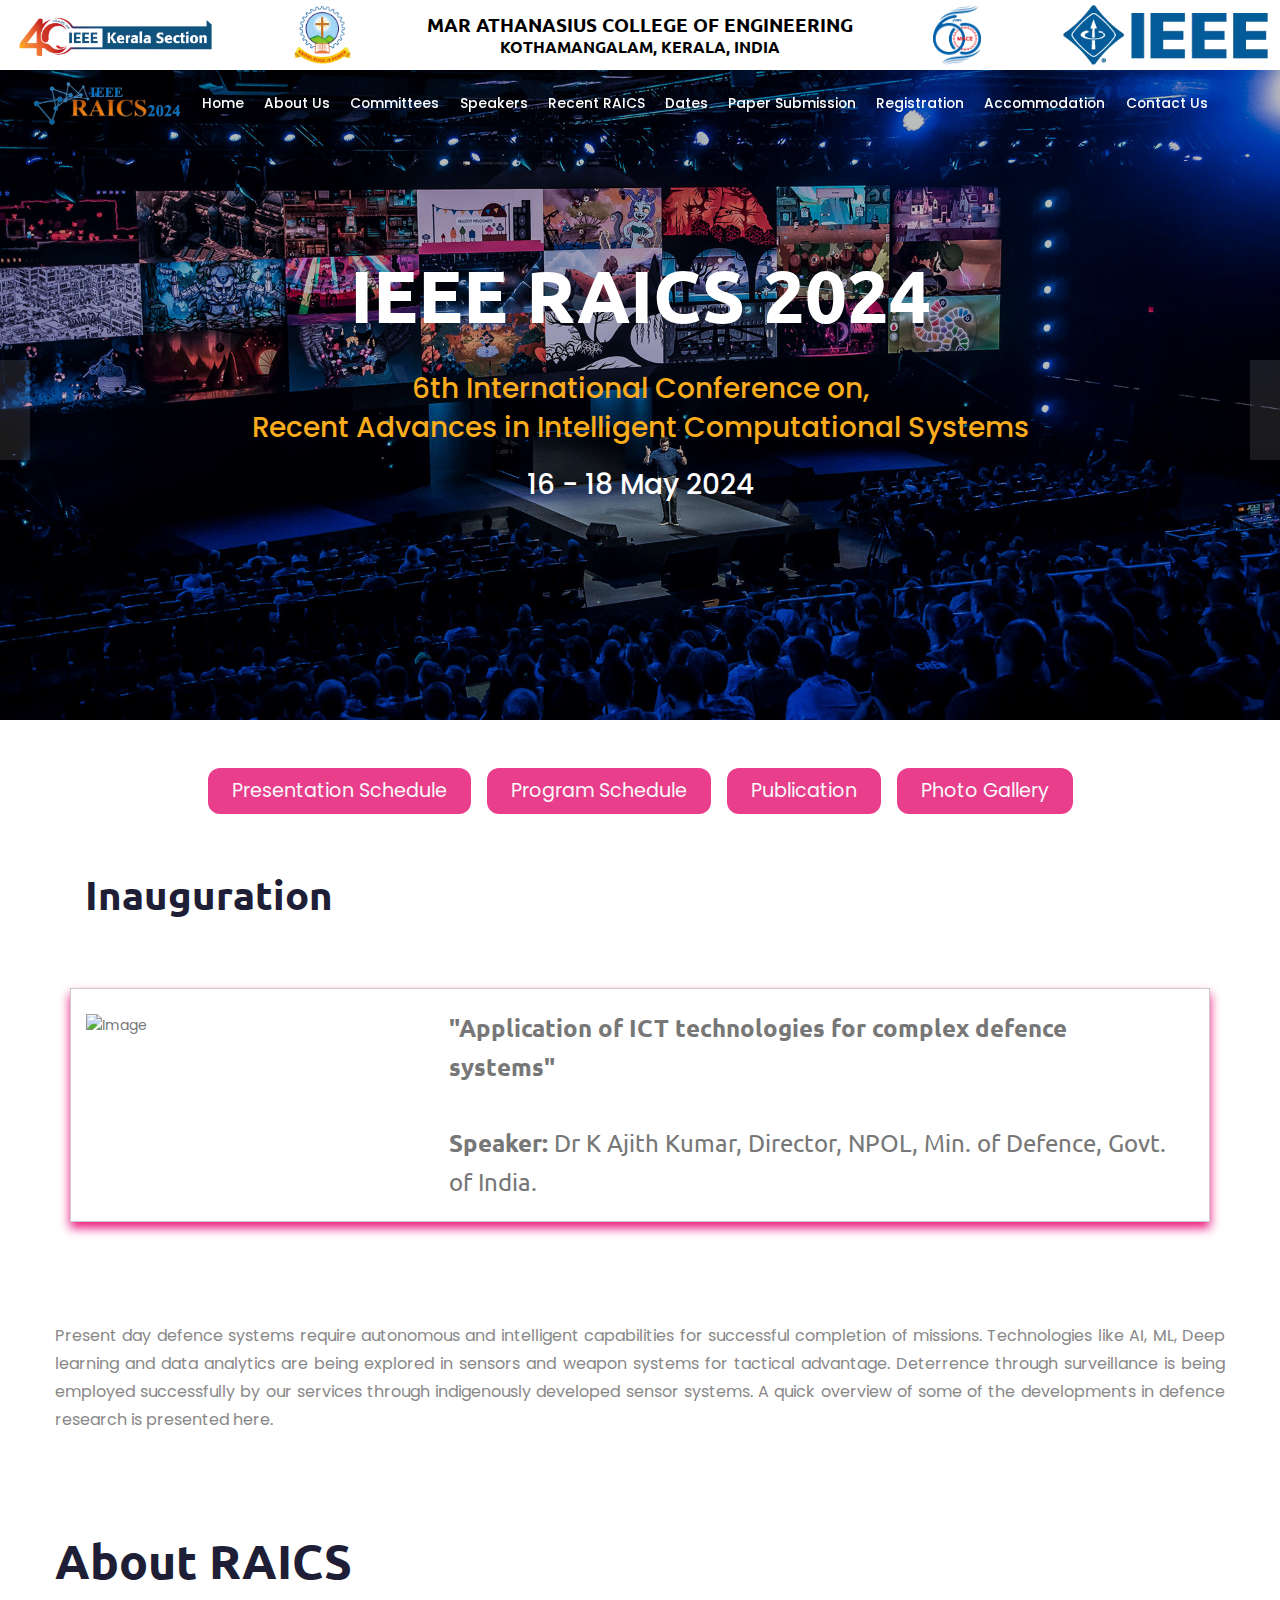
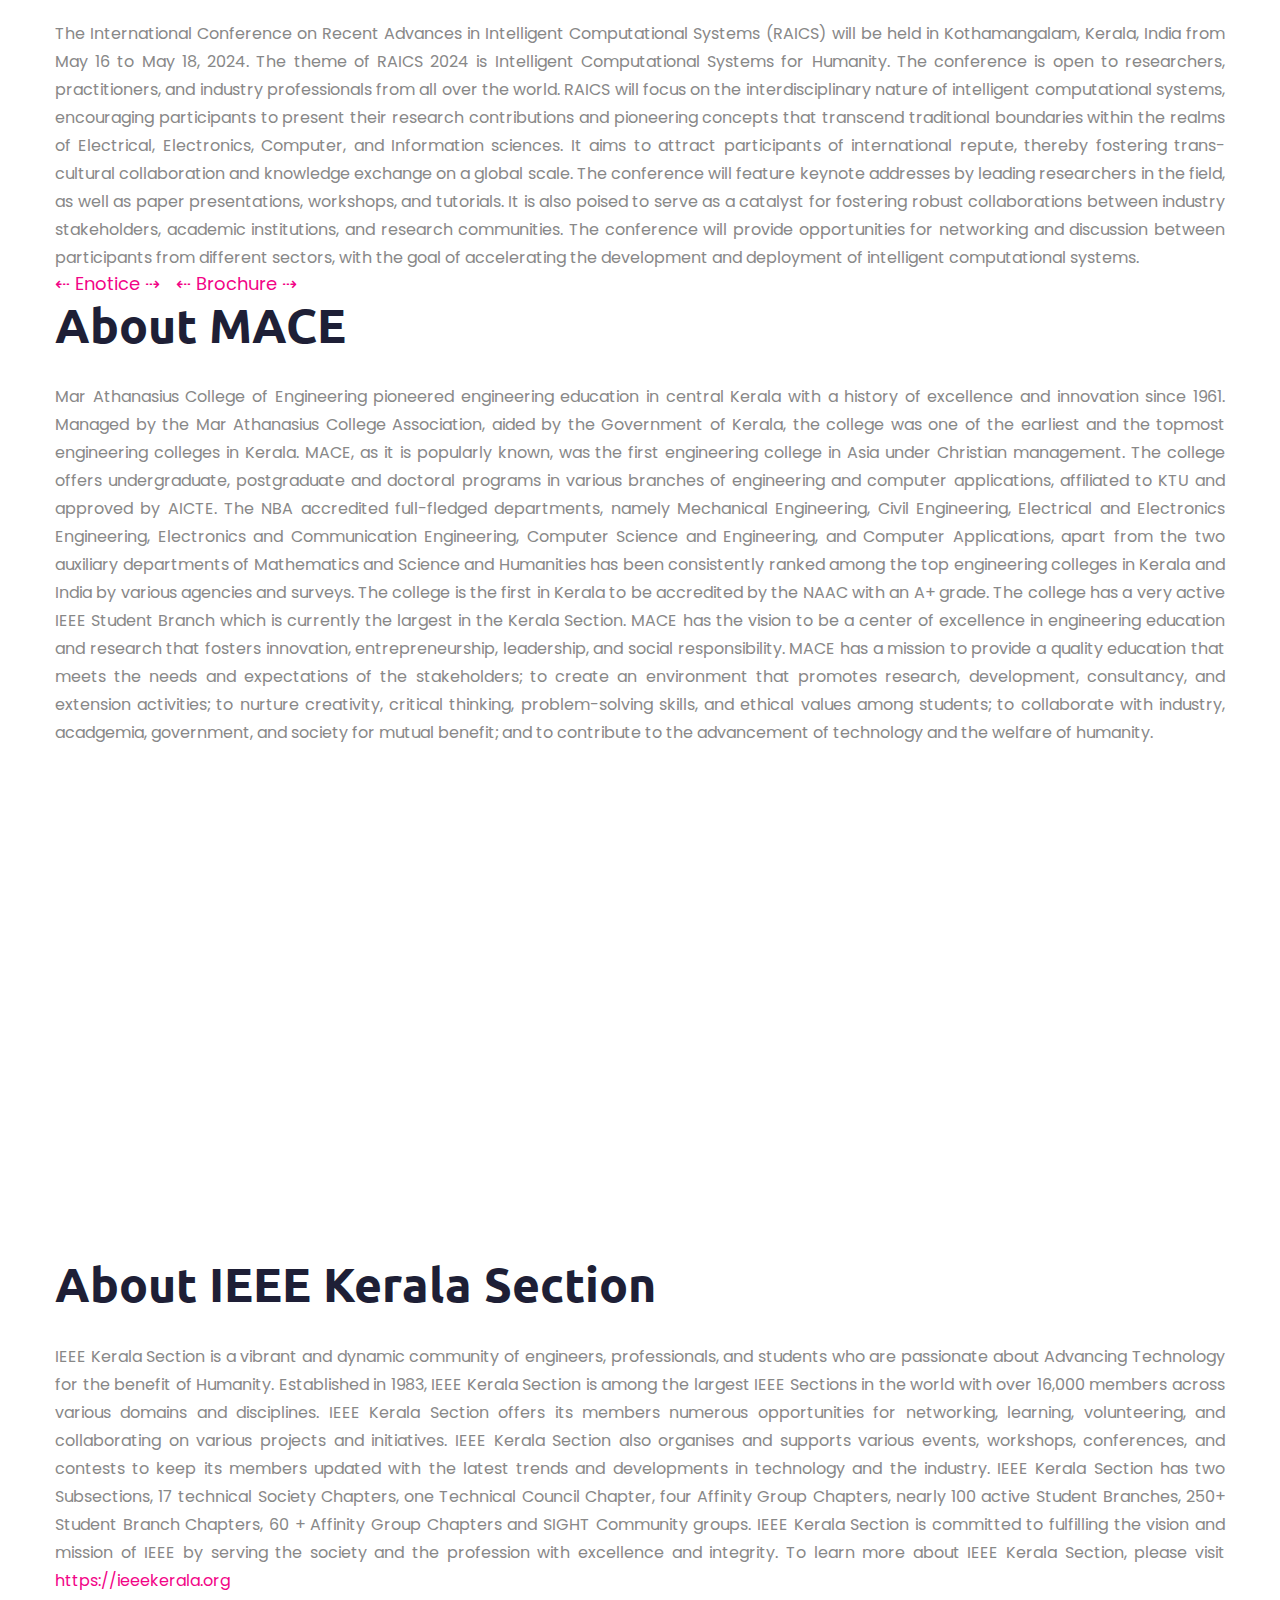
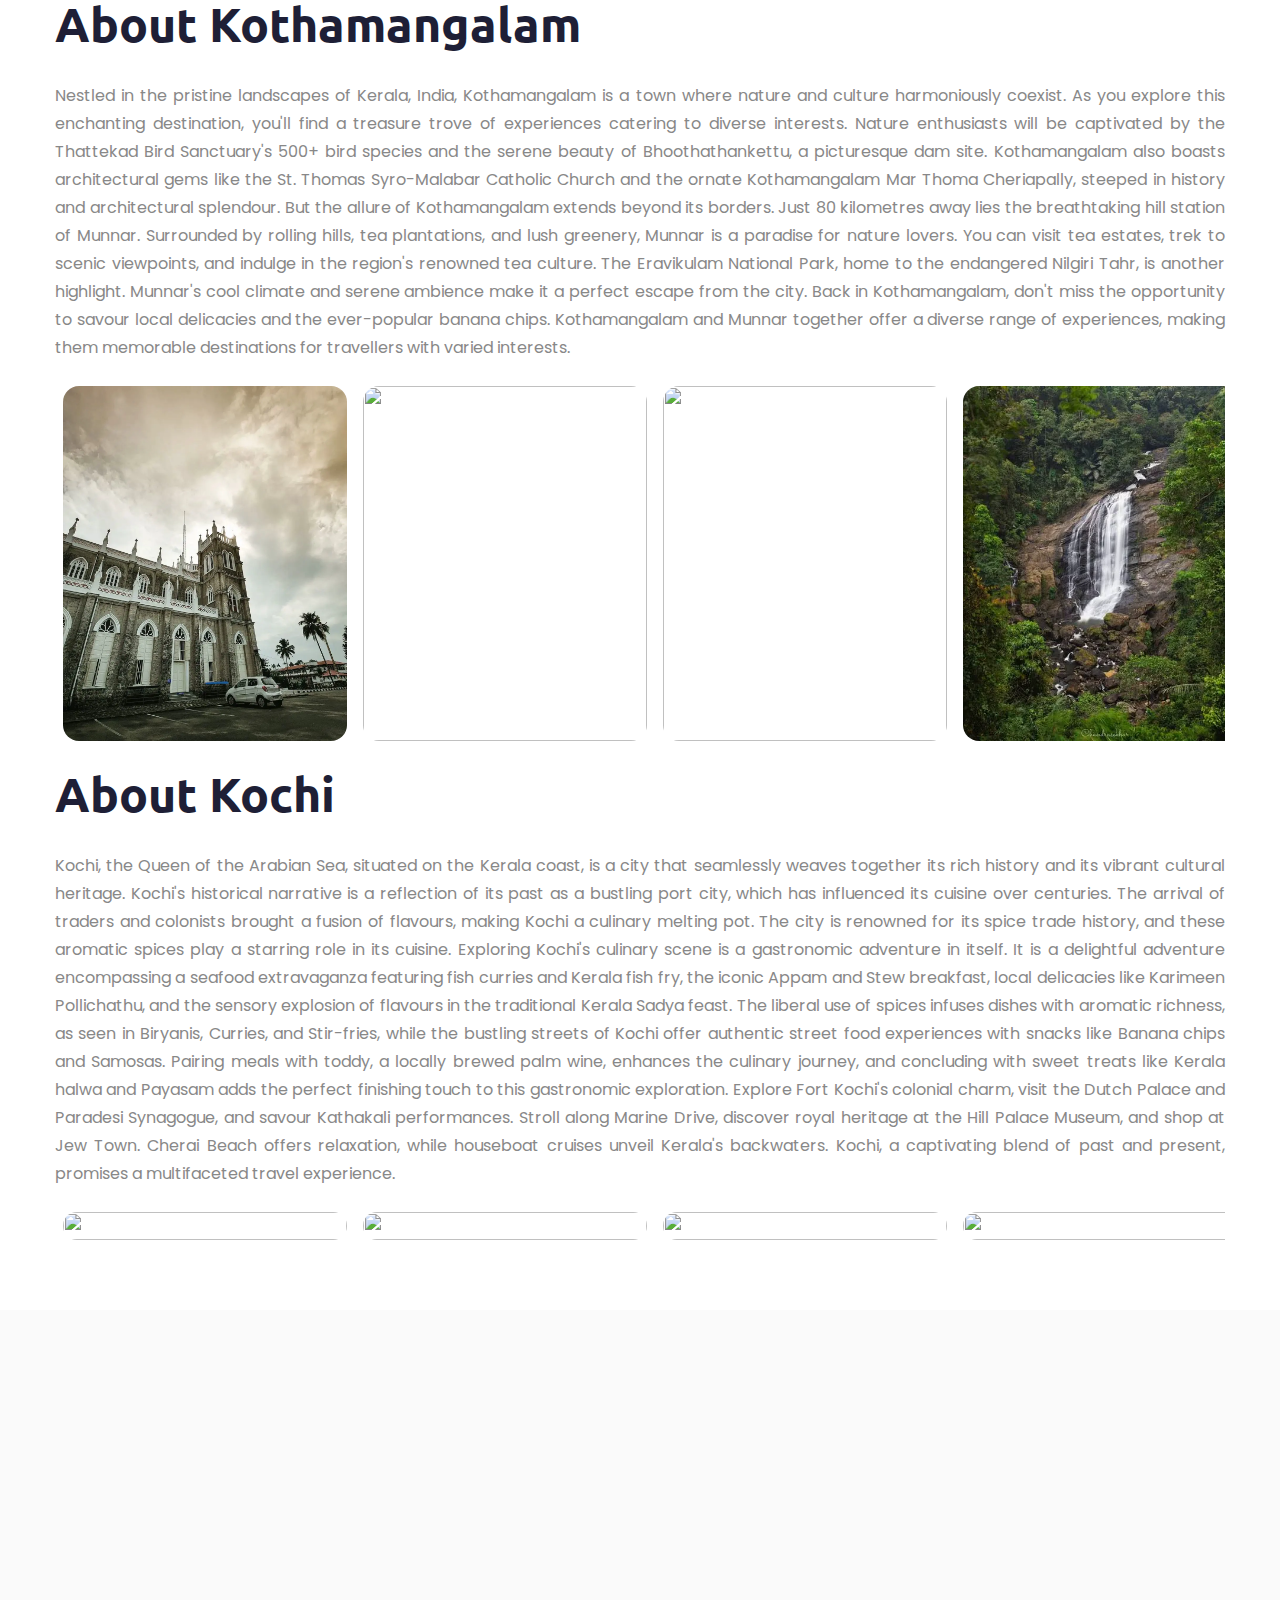
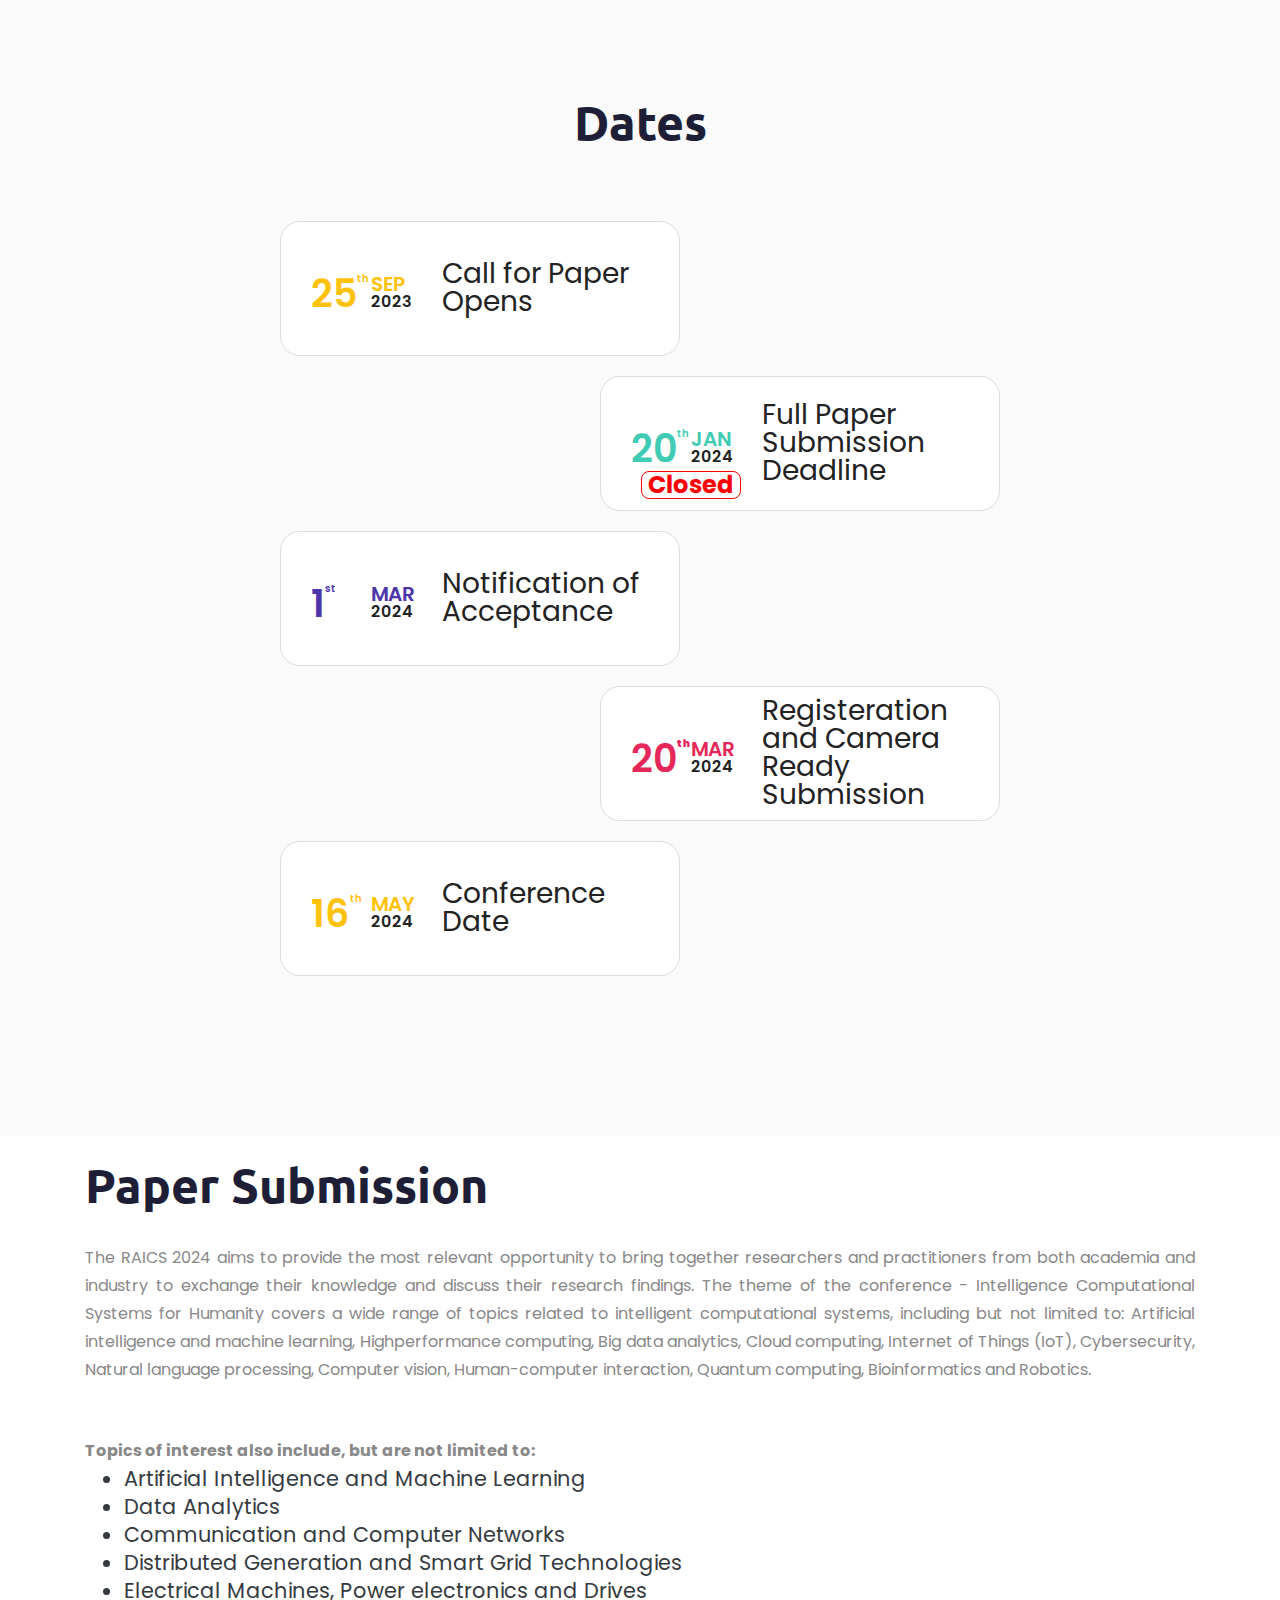
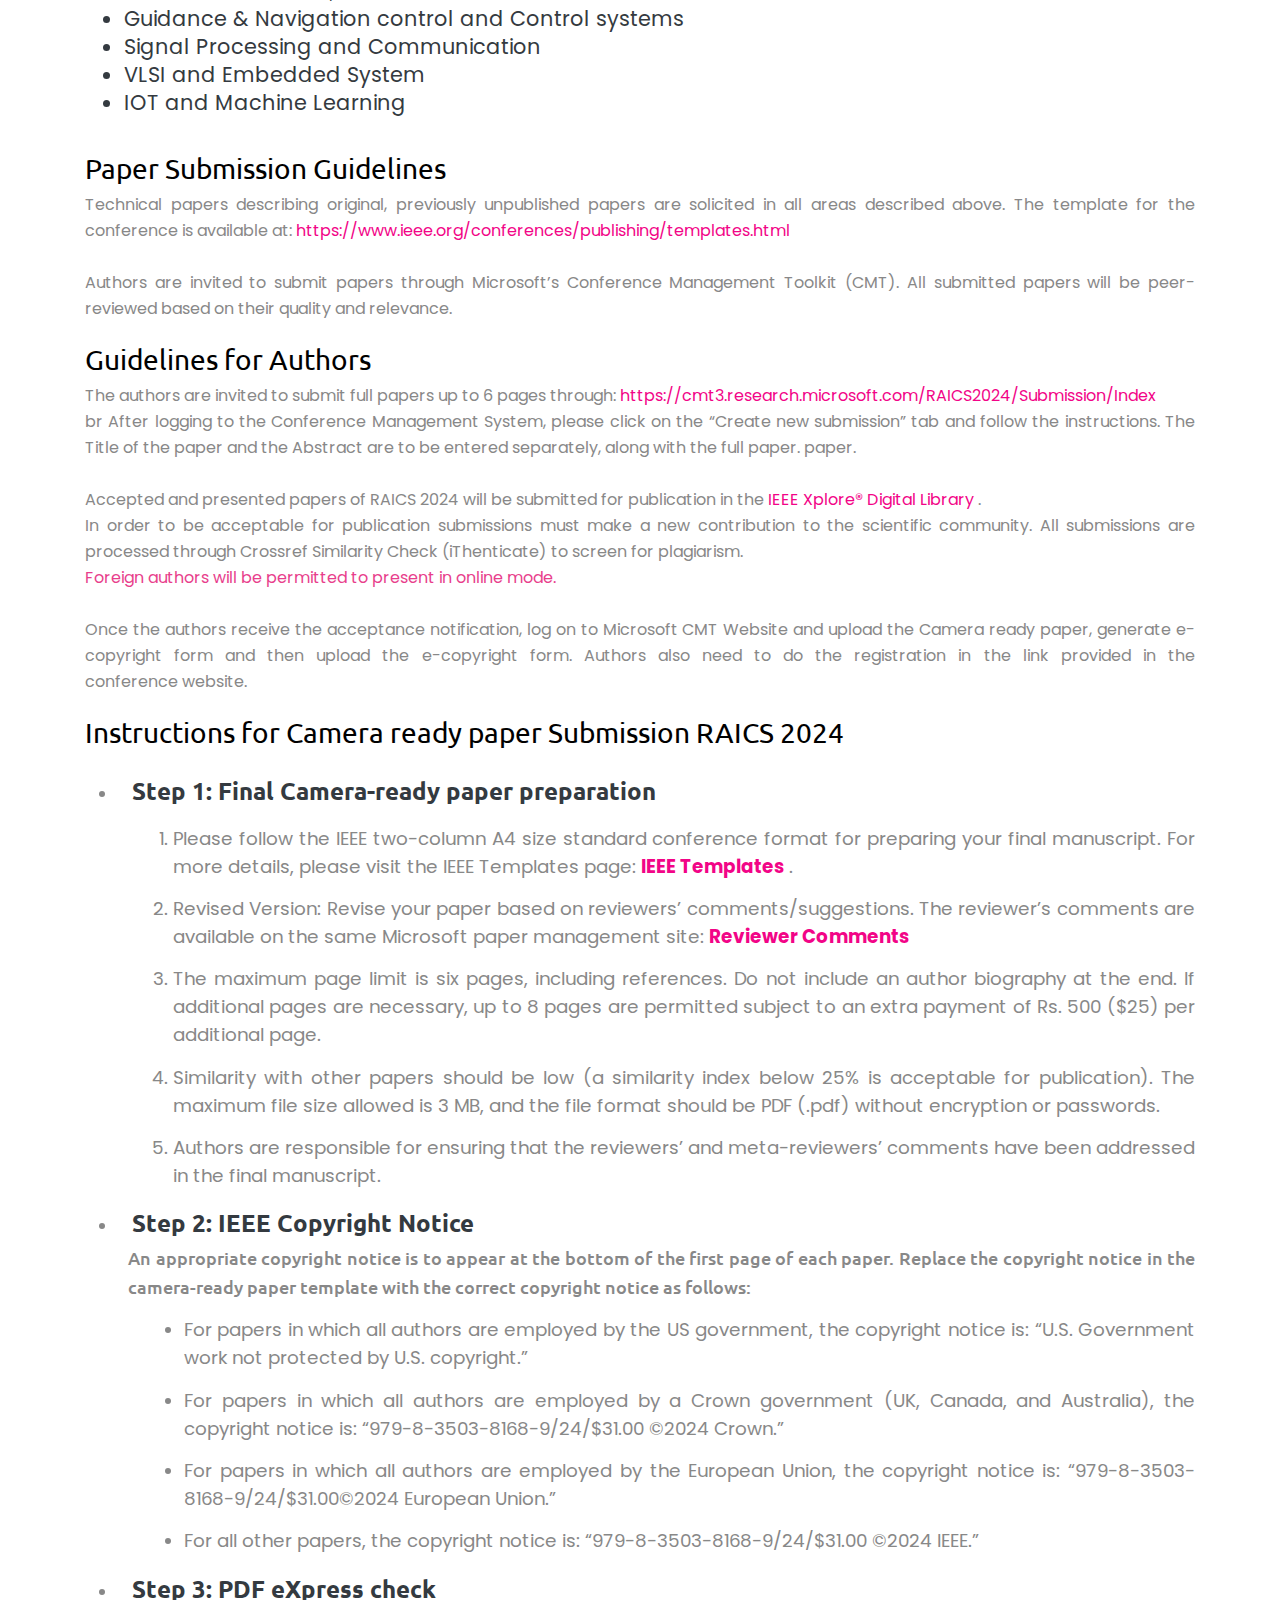
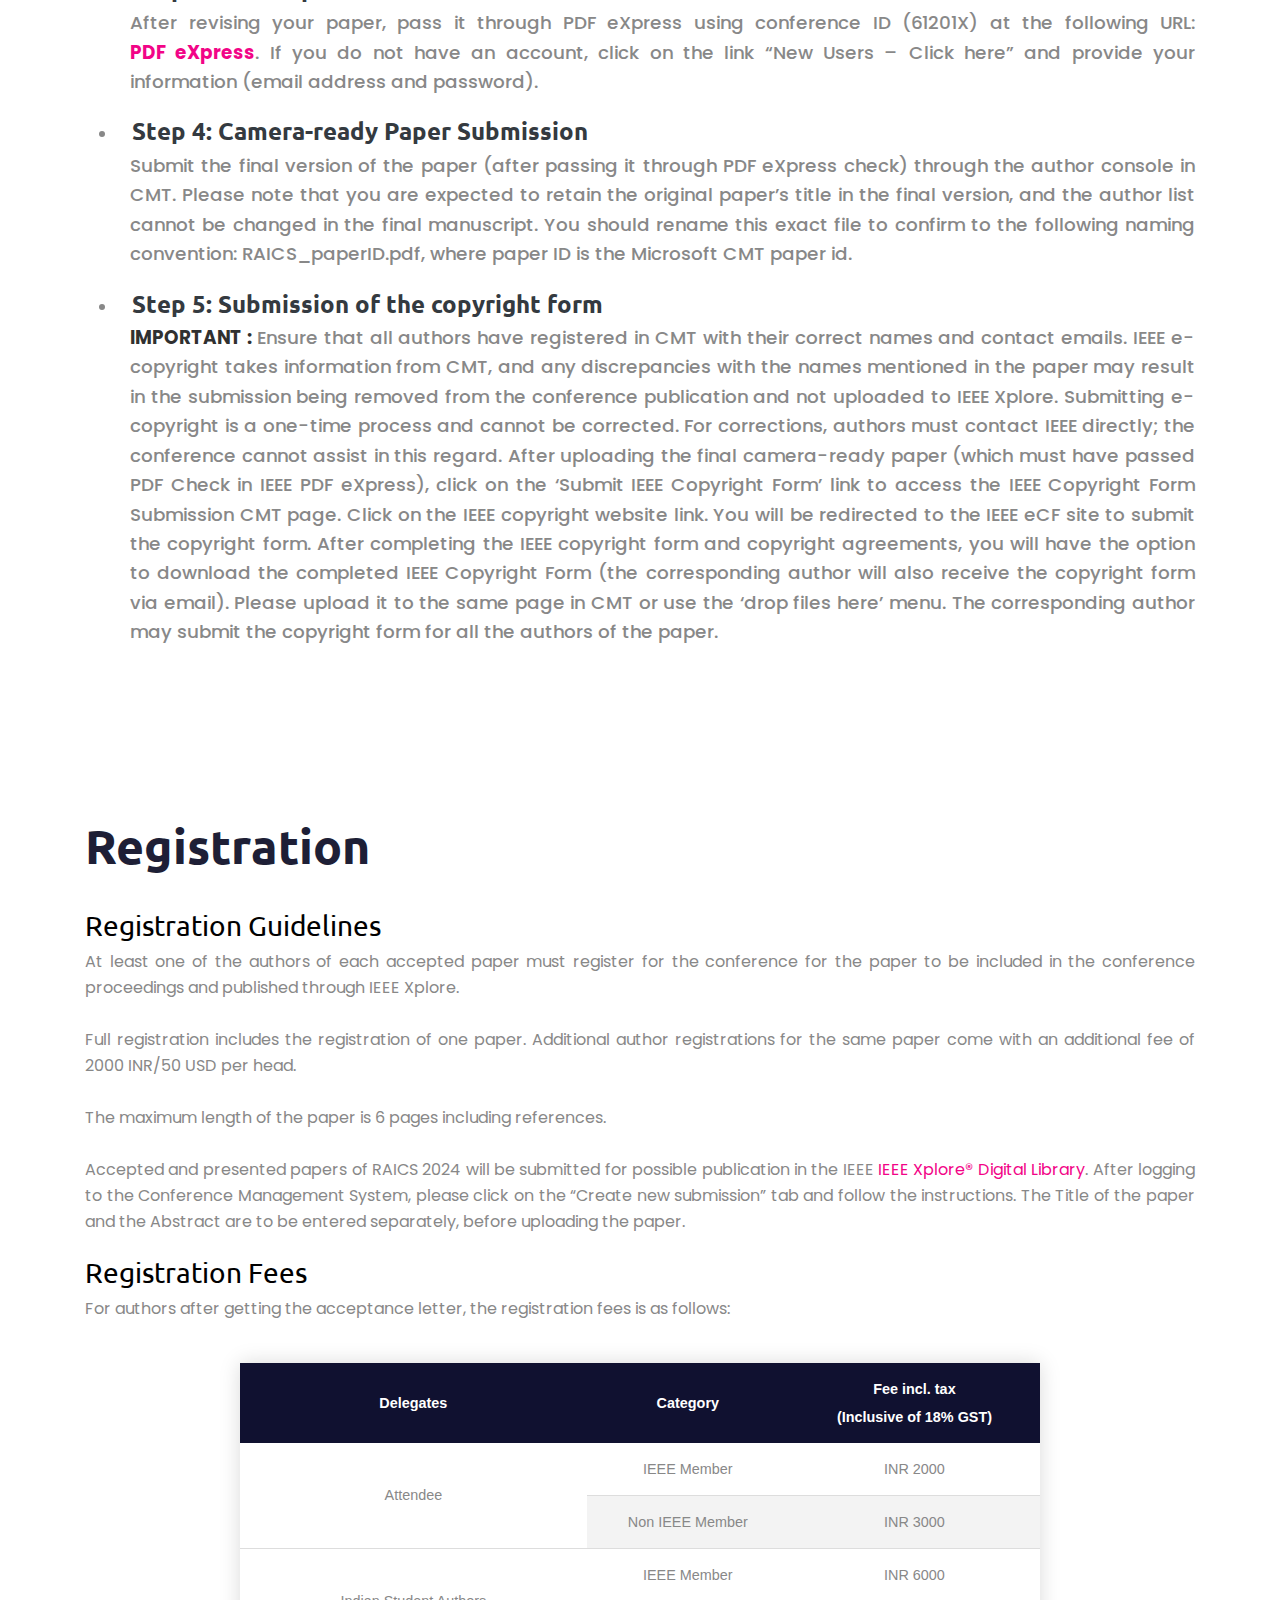
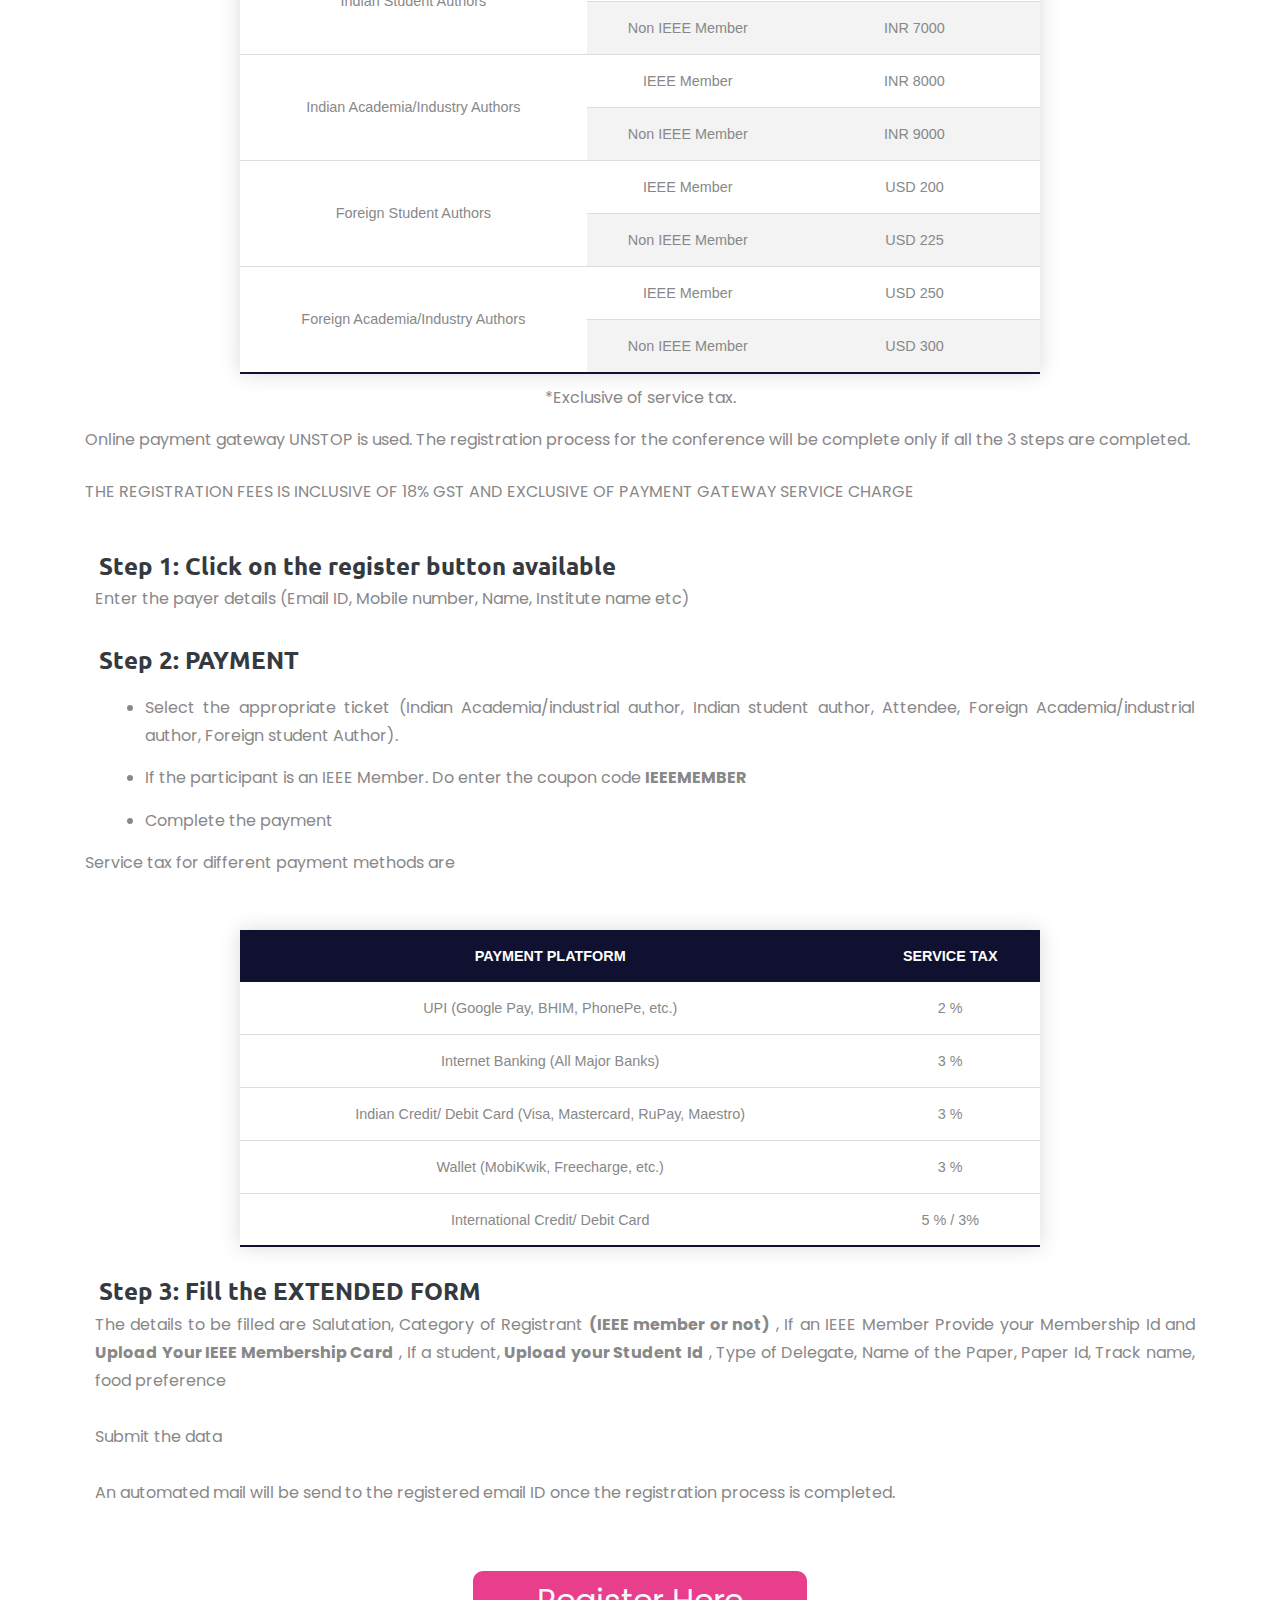
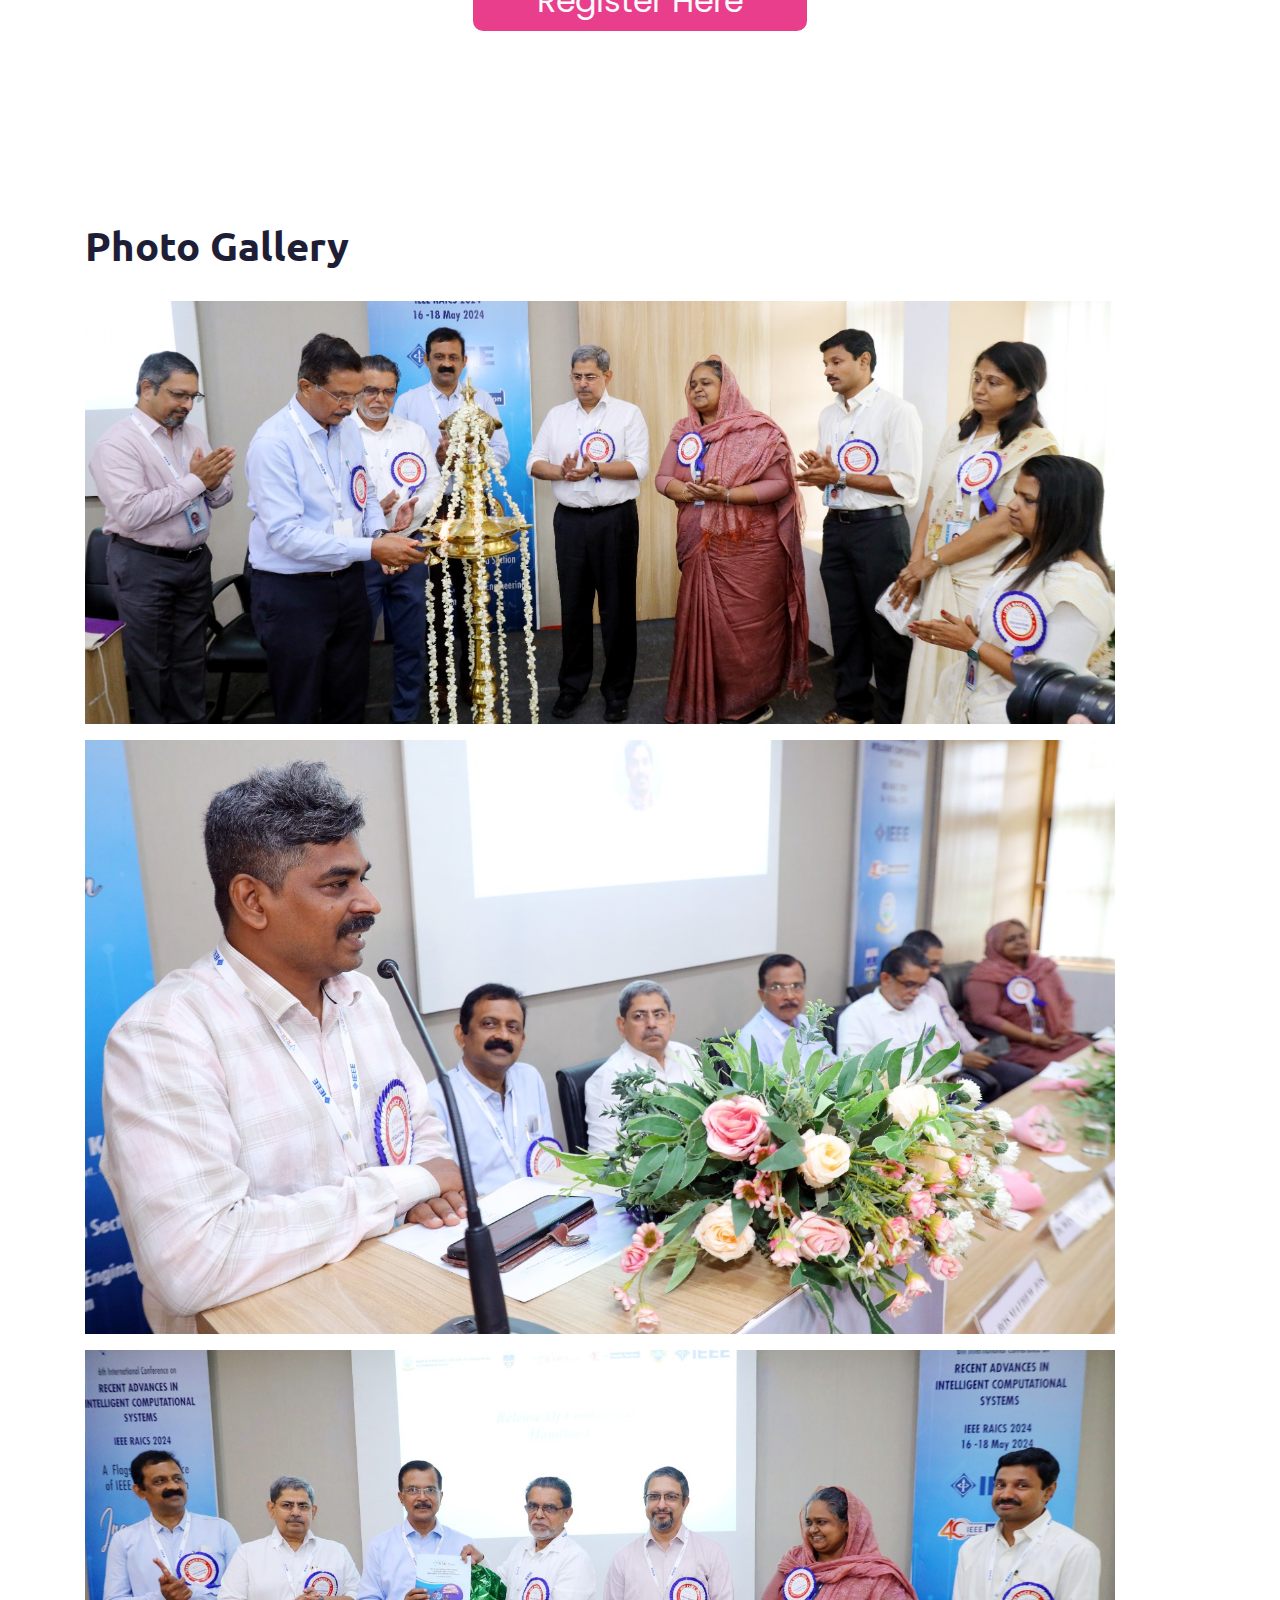
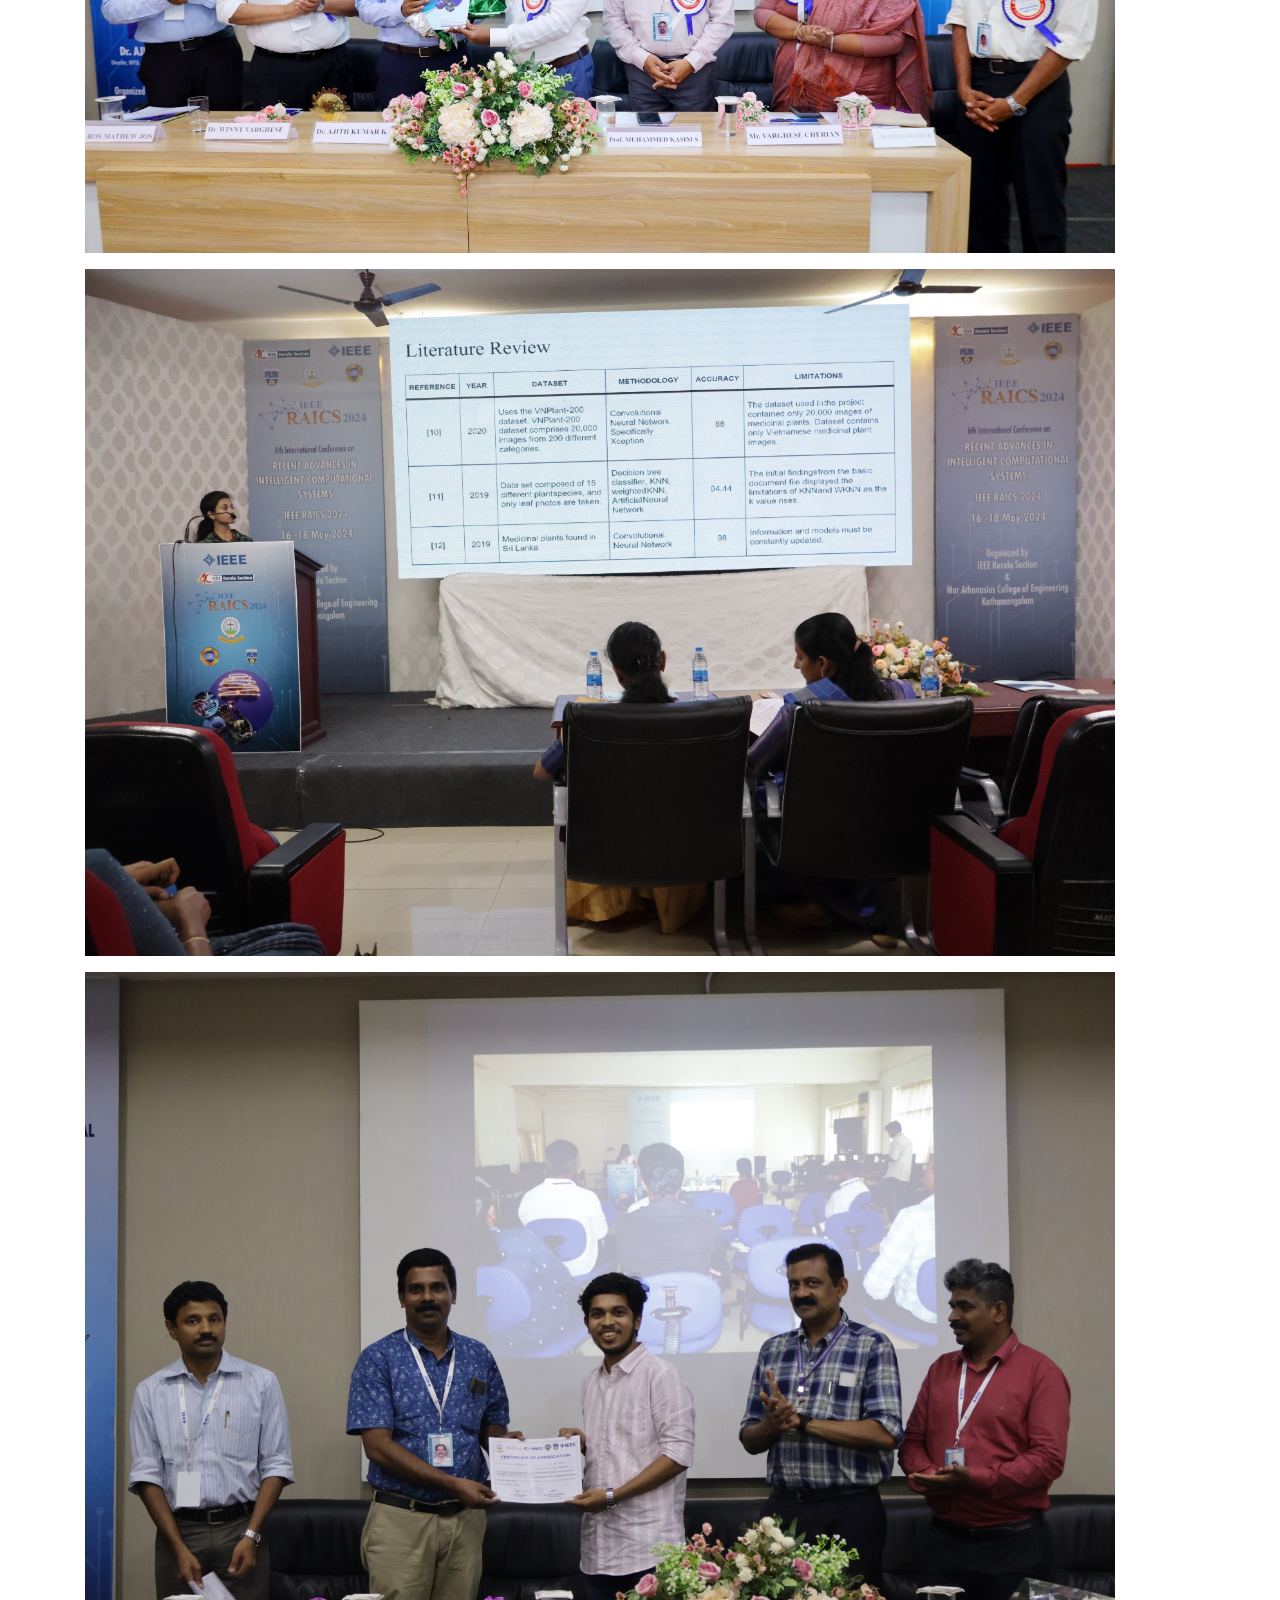
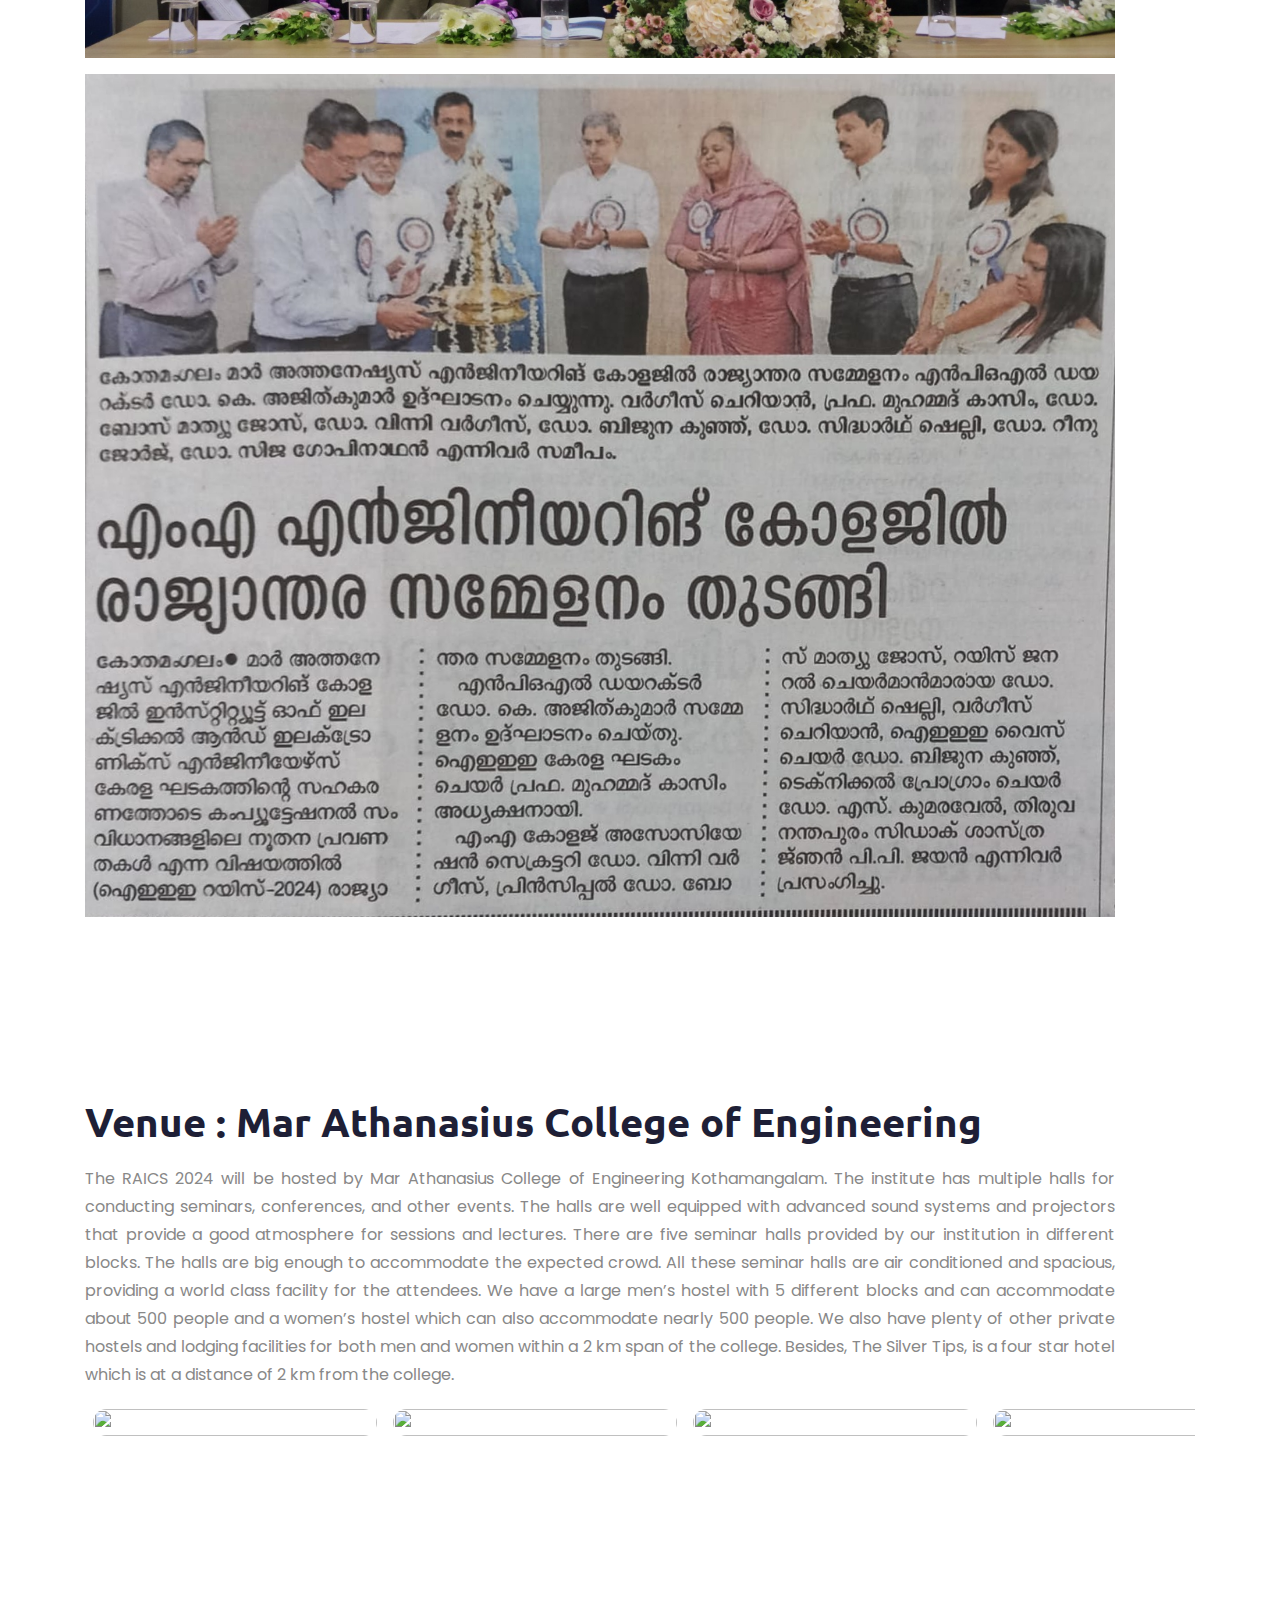
==== commit 1a1a6338: "added photo gallery" ====
--- a/index.html
+++ b/index.html
@@ -450,6 +450,9 @@
         <div class="presentation__sch">
             <a href="images/PresentationSchedule.pdf" target="_blank"><button>Presentation Schedule</button></a>
             <a href="images/Program Schedule.pdf" target="_blank"><button>Program Schedule</button></a>
+            <a href="https://ieeexplore.ieee.org/xpl/conhome/10689713/proceeding"
+                target="_blank"><button>Publication</button></a>
+            <a href="#photoGallery"><button>Photo Gallery</button></a>
         </div>
 
         <section id="about" class="about-section">
@@ -3130,7 +3133,47 @@
         </section>
 
 
+
+
         <!-- End Why Choose Us -->
+        <section id="photoGallery" class="about-section">
+            <div class="anim-icons full-width">
+                <span class="icon icon-circle-blue wow fadeIn"></span>
+
+                <span class="icon icon-dots wow fadeInleft"></span>
+
+                <span class="icon icon-circle-1 wow zoomIn"></span>
+            </div>
+
+            <div class="auto-container">
+                <div class="row">
+                    <!-- Content Column -->
+
+                    <div class="content-column col-lg-12 col-md-12 col-sm-12">
+                        <div class="inner-column">
+                            <div class="sec-title">
+                                <!-- <span class="title">Venue</span> -->
+
+                                <h2>
+                                    Photo Gallery
+                                </h2>
+
+                                <div class="event__photos">
+                                    <img src="images/EventPhotos/1.jpeg" alt="">
+                                    <img src="images/EventPhotos/2.jpeg" alt="">
+                                    <img src="images/EventPhotos/3.jpeg" alt="">
+                                    <img src="images/EventPhotos/4.jpeg" alt="">
+                                    <img src="images/EventPhotos/5.jpeg" alt="">
+                                    <img src="images/EventPhotos/6.jpg" alt="">
+                                </div>
+                            </div>
+                        </div>
+
+                    </div>
+                </div>
+            </div>
+        </section>
+
         <section id="venue" class="about-section">
             <div class="anim-icons full-width">
                 <span class="icon icon-circle-blue wow fadeIn"></span>
--- a/css/style.css
+++ b/css/style.css
@@ -11939,10 +11939,10 @@
 .presentation__sch {
   display: flex;
   align-items: center;
-  justify-content: space-evenly;
+  justify-content: center;
   flex-wrap: wrap;
   gap: 1rem;
-  width: 60%;
+  width: 100%;
   max-width: 900px;
   margin-block: 3rem 1rem;
   margin-inline: auto;
@@ -11952,8 +11952,8 @@
   background-color: var(--pink);
   color: var(--light);
   border-radius: 12px;
-  padding: 1rem 2.5rem;
-  font-size: clamp(0.9rem, calc(0.5rem + 1.56vw), 1.4rem);
+  padding: 0.7rem 1.5rem;
+  font-size: clamp(0.9rem, calc(0.5rem + 1.56vw), 1.2rem);
   transition: transform 200ms ease-in-out;
 }
 
@@ -11963,3 +11963,16 @@
 .presentation__sch a button:focus {
   transform: scale(0.95);
 }
+
+.event__photos {
+  display: flex;
+  gap: 1rem;
+  align-items: center;
+  justify-content: center;
+  flex-wrap: wrap;
+  margin-top: 2rem;
+}
+
+.event__photos img {
+  max-width: 100%;
+}
